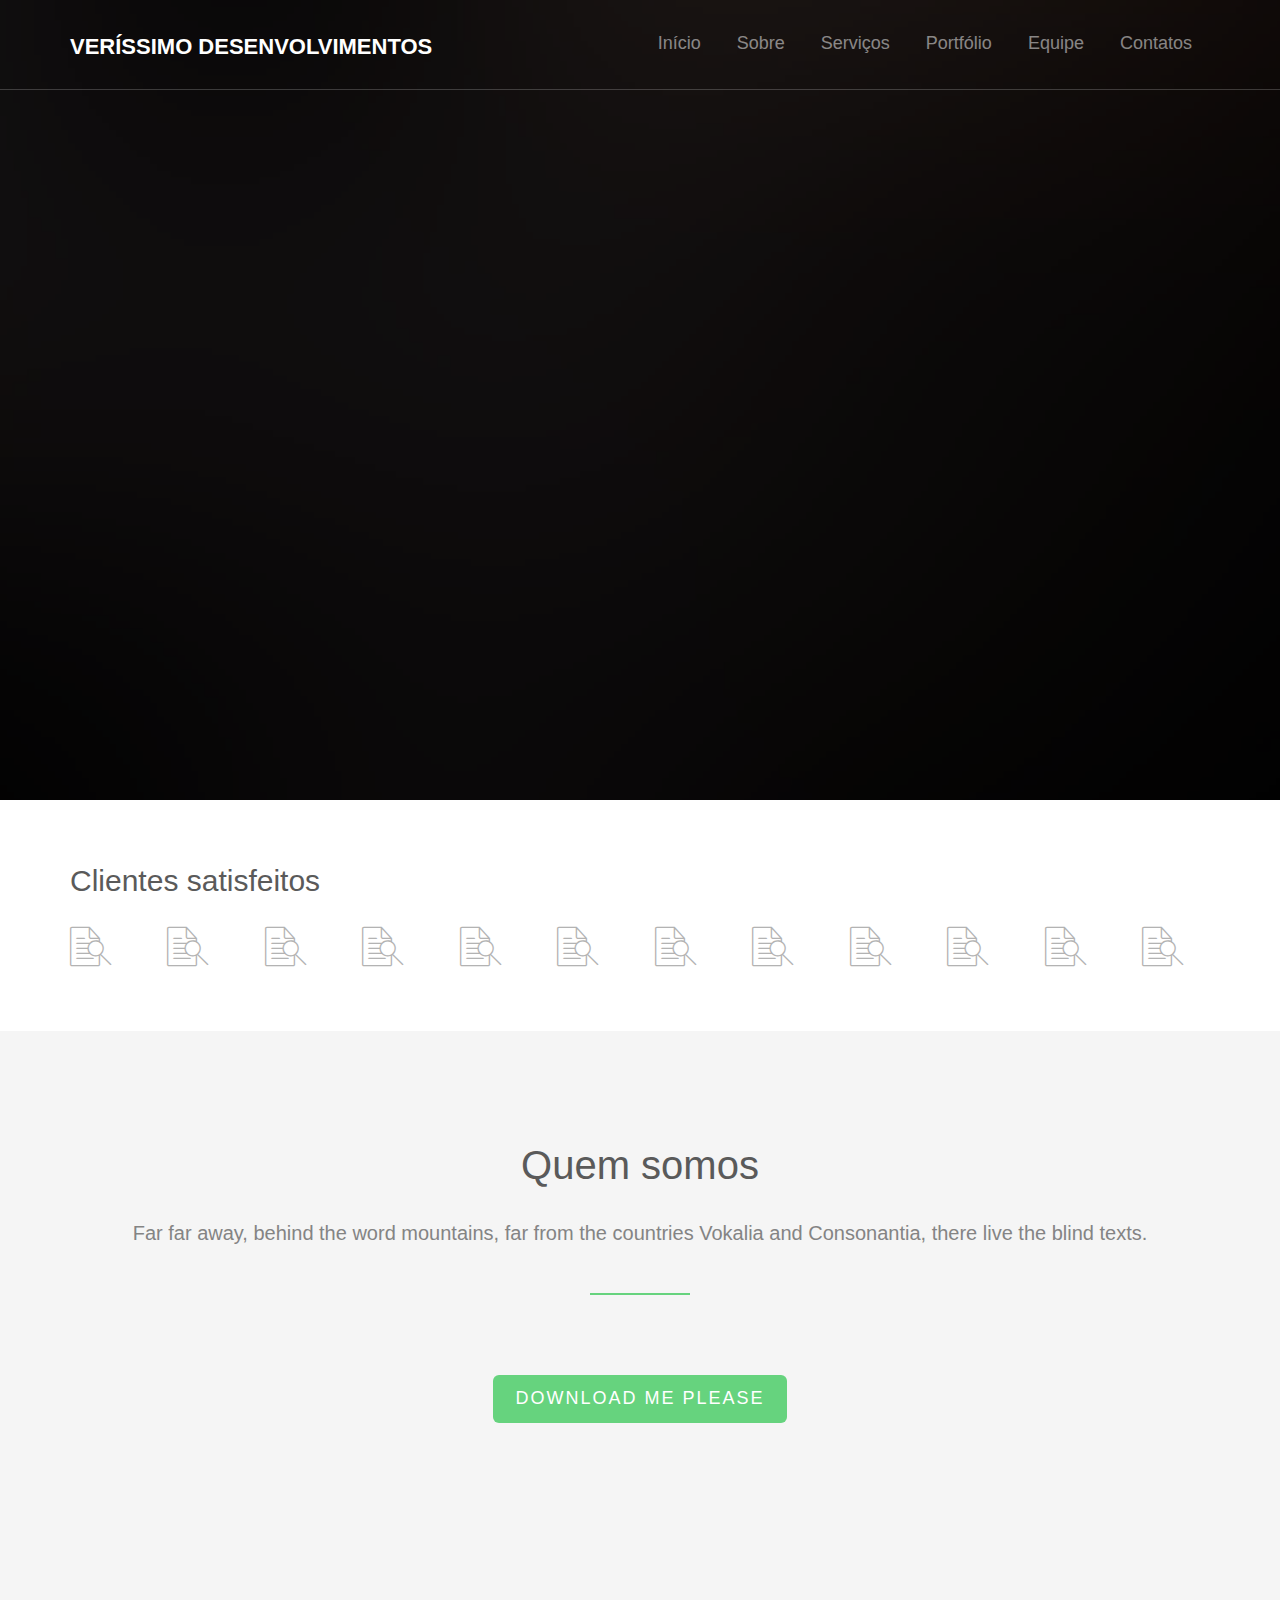
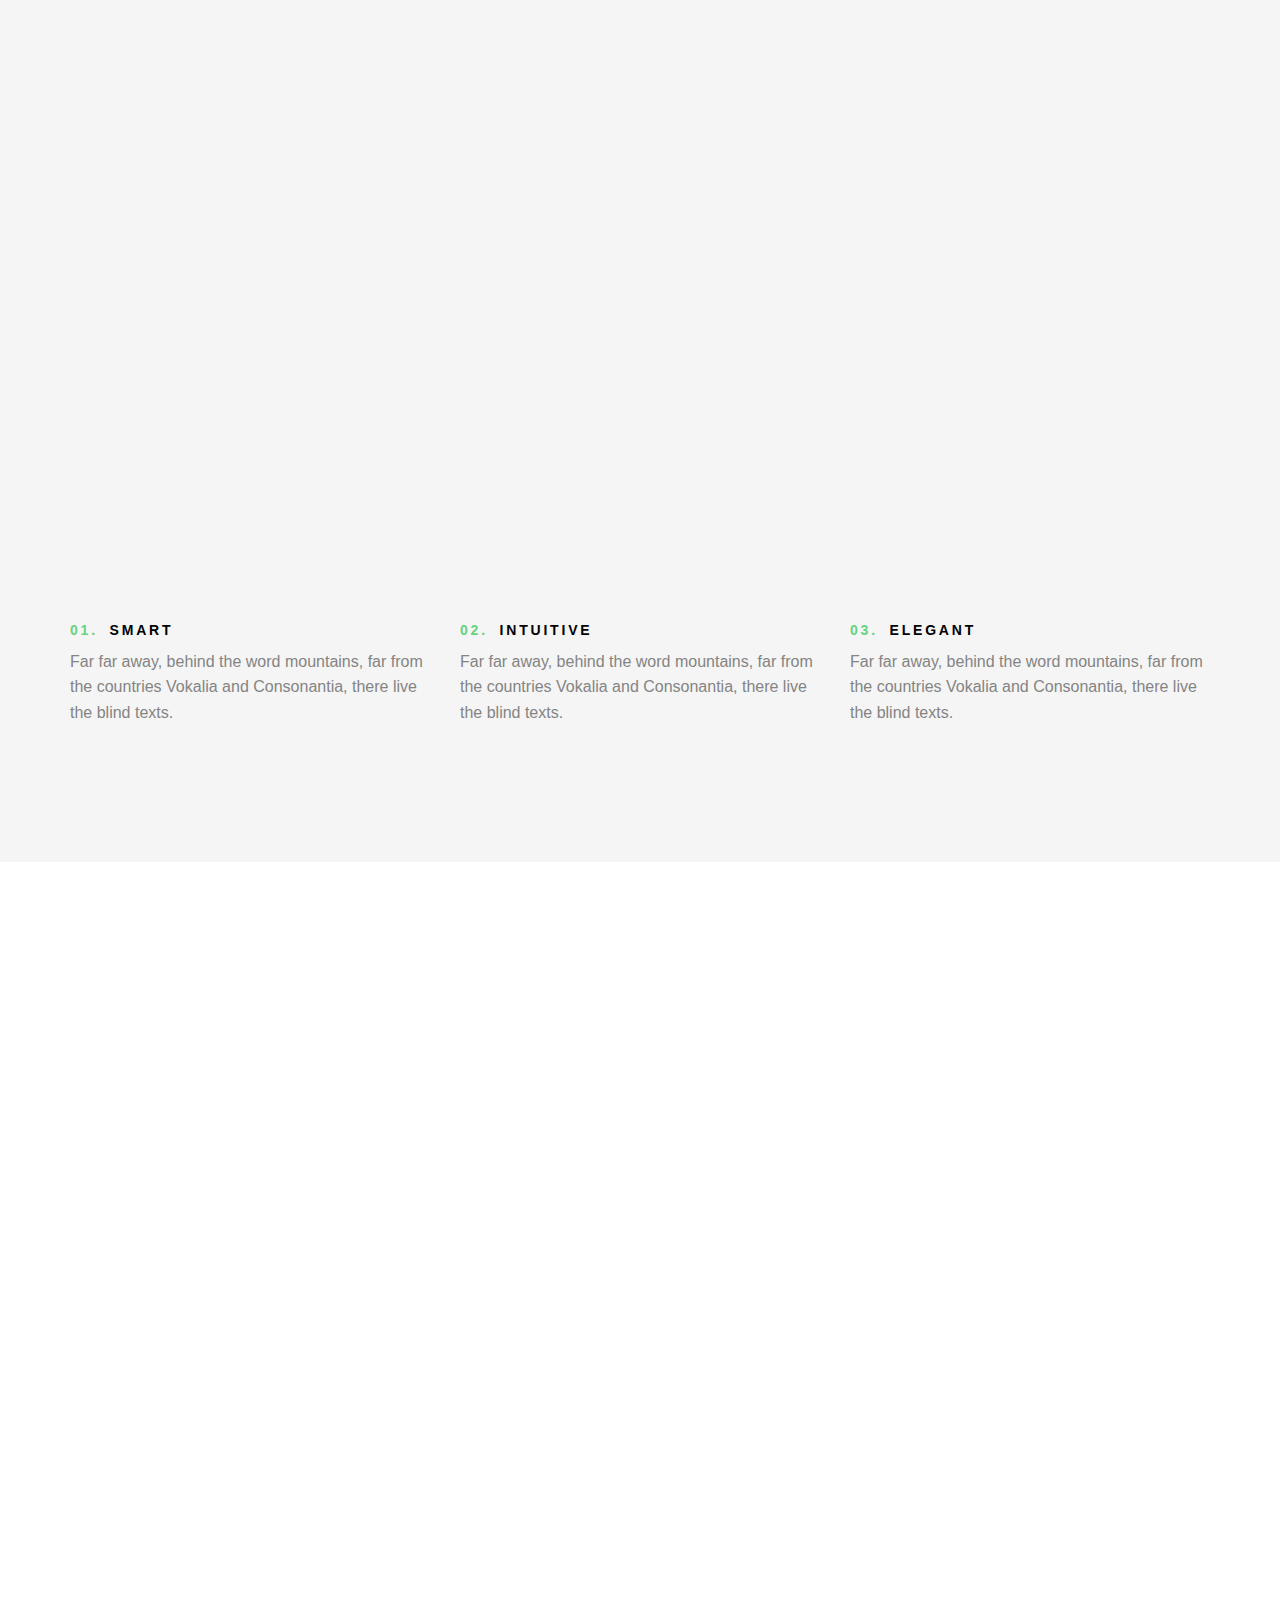
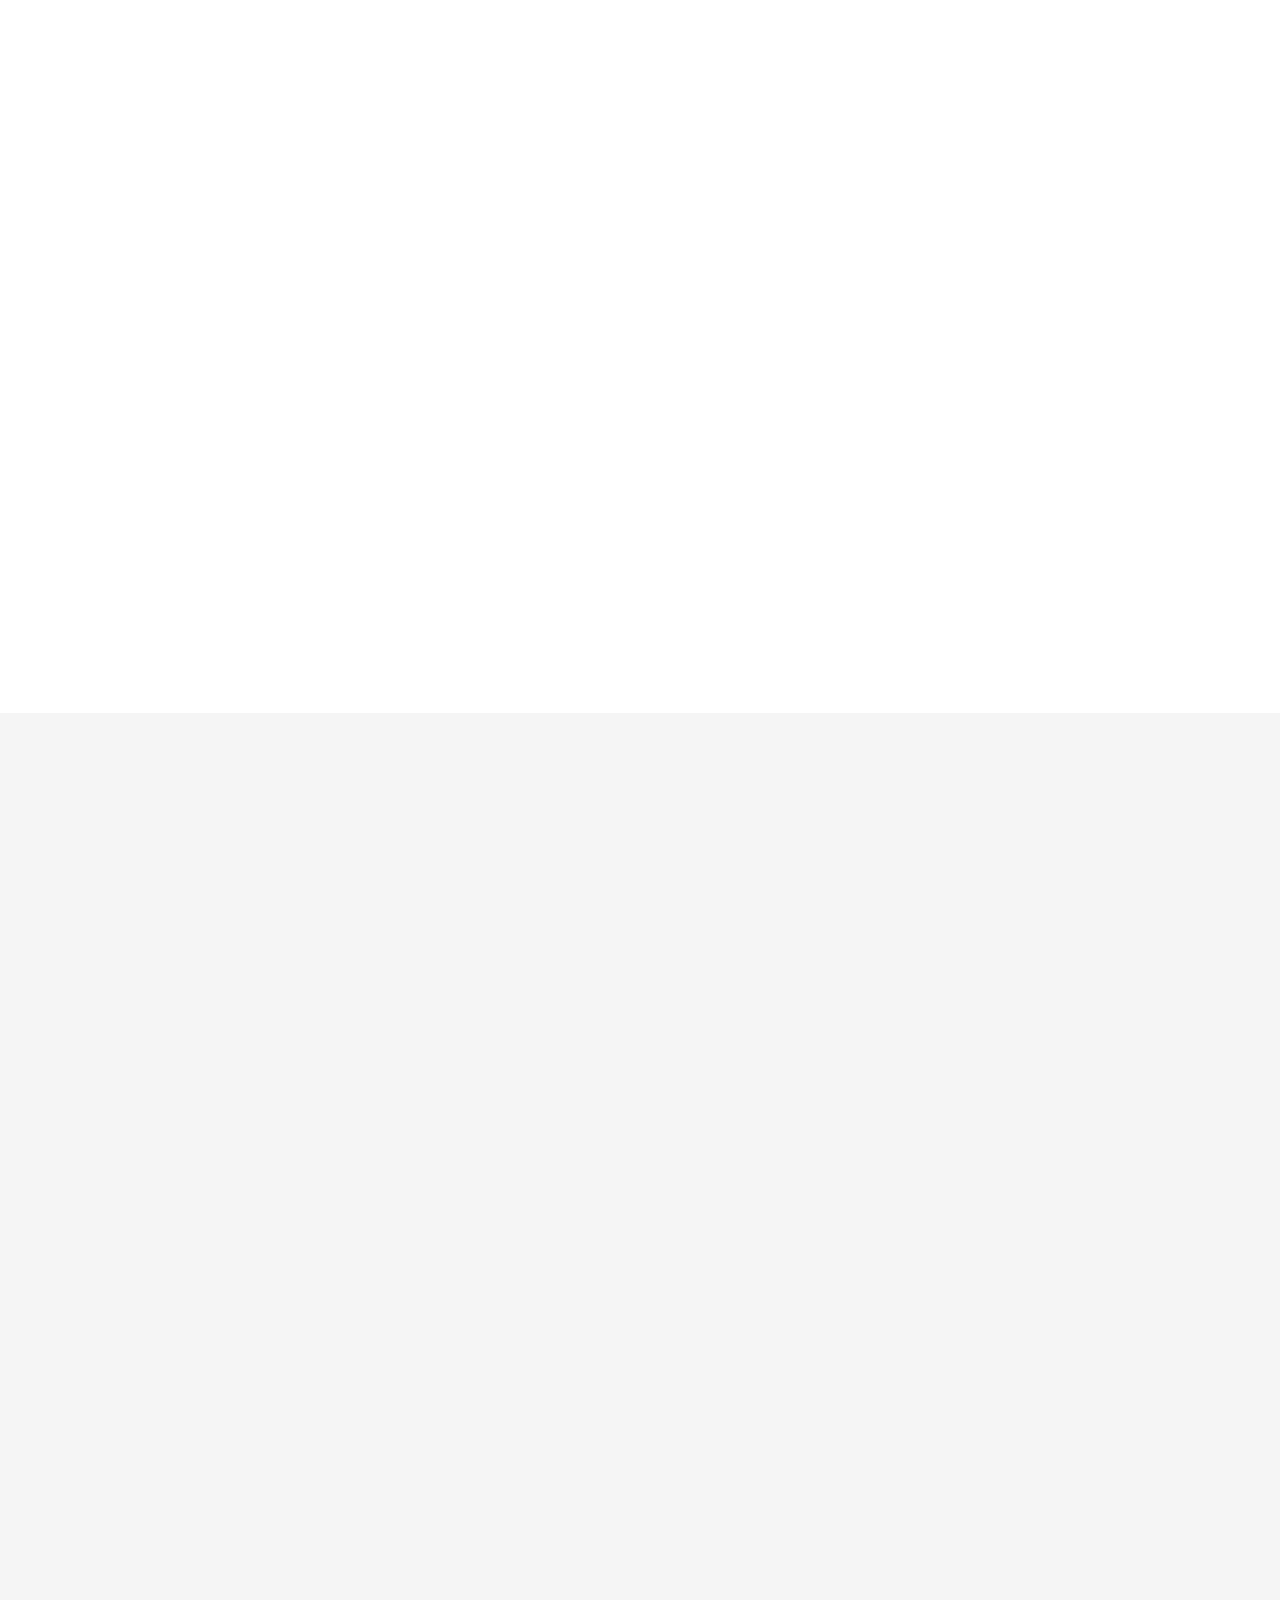
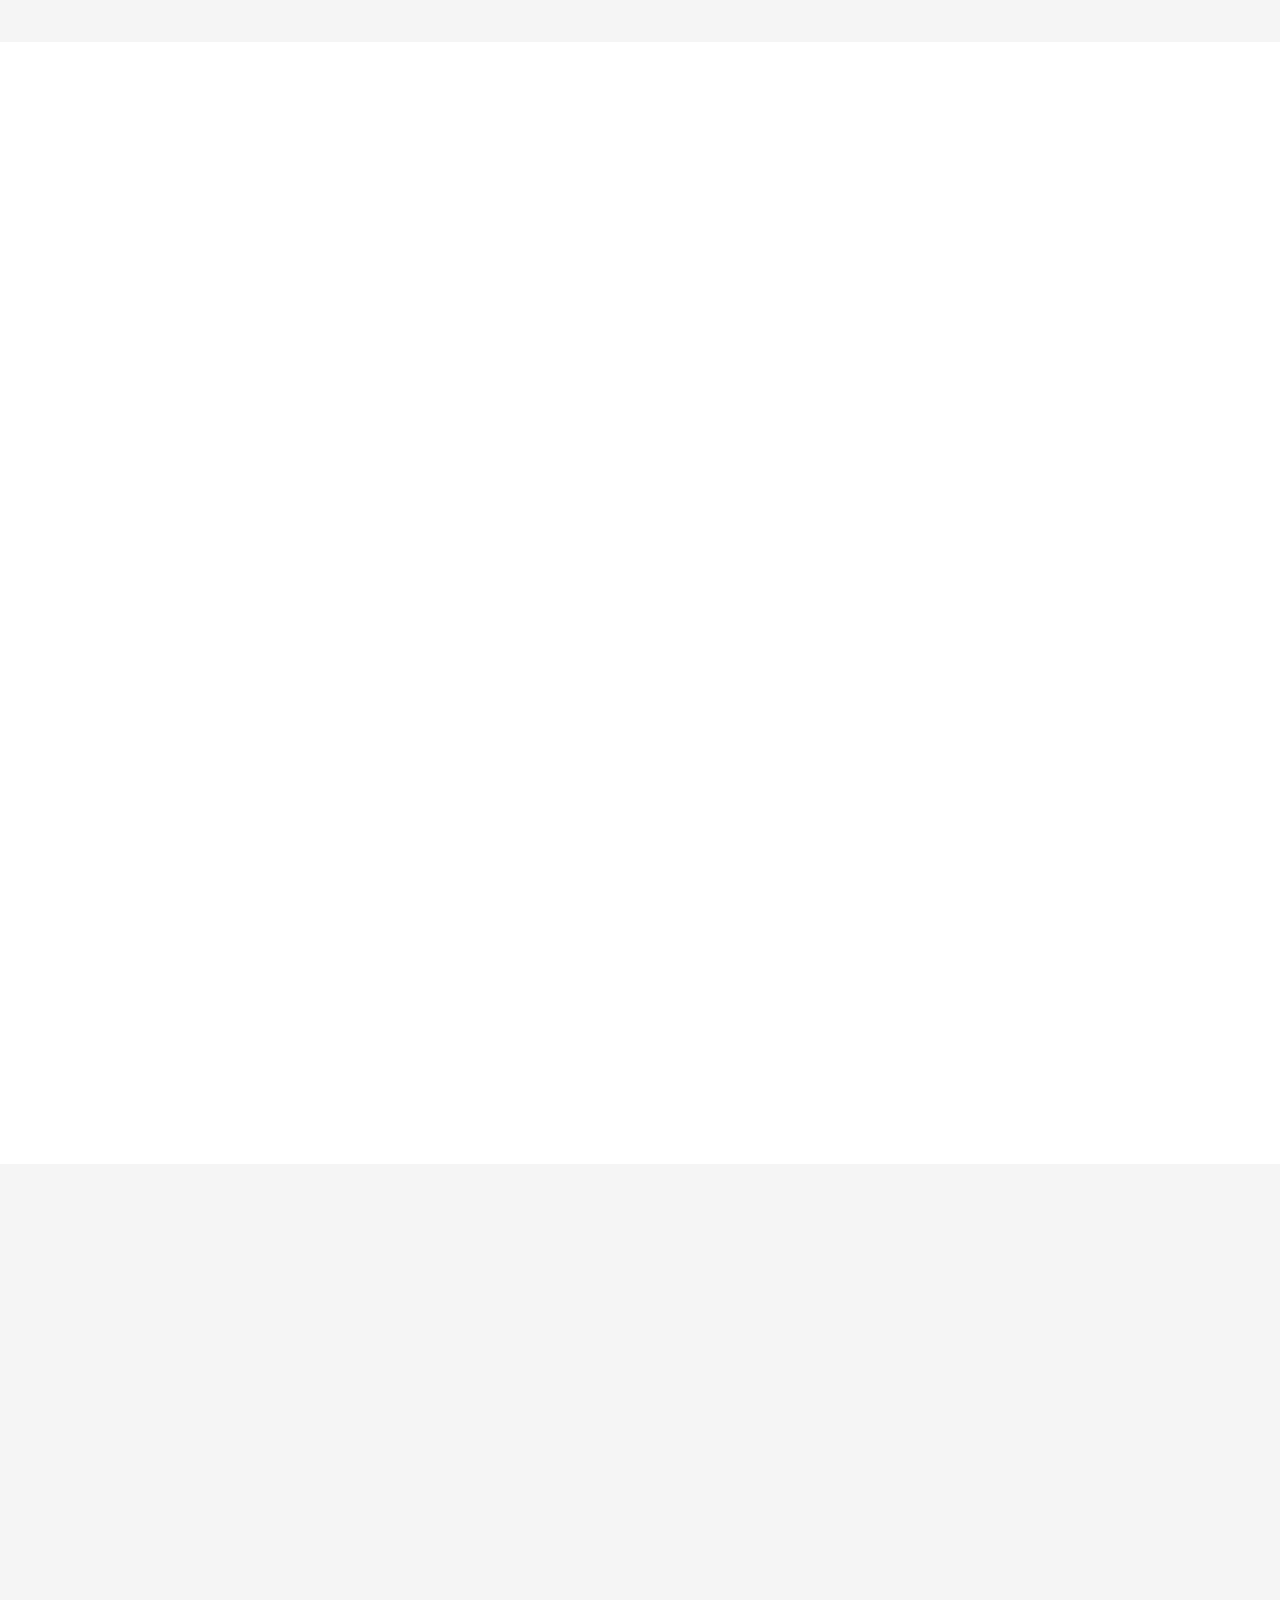
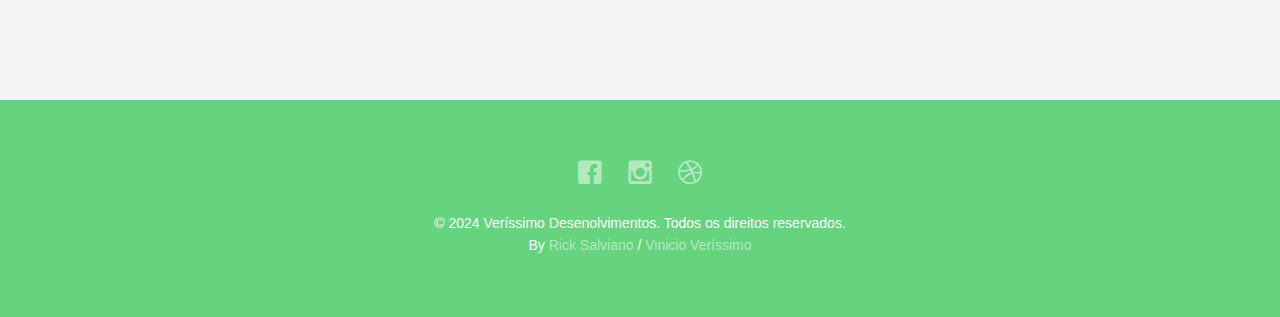
==== index.html @ 606b6f93 "Arquivos base para criação do site" ====
<!DOCTYPE html>
	<head>
	<meta charset="utf-8">
	<meta http-equiv="X-UA-Compatible" content="IE=edge">
	<meta name="viewport" content="width=device-width, initial-scale=1">
	<meta name="author" content="Rick Salviano" />

	<title>Veríssimo Desenvolvimentos</title>

  <!-- DESIGNED & DEVELOPED by Rick Salviano
		
	Website: 		https://rickferreira.github.io/
	GitHub: 		https://github.com/RickFerreira
	Instagram: 		https://www.instagram.com/_rick.dev/
  -->

  	<!-- Facebook and Twitter integration -->
	<meta property="og:title" content=""/>
	<meta property="og:image" content=""/>
	<meta property="og:url" content=""/>
	<meta property="og:site_name" content=""/>
	<meta property="og:description" content=""/>
	<meta name="twitter:title" content="" />
	<meta name="twitter:image" content="" />
	<meta name="twitter:url" content="" />
	<meta name="twitter:card" content="" />

	<!-- Place favicon.ico and apple-touch-icon.png in the root directory -->
	<link rel="shortcut icon" href="favicon.ico">
	
	<!-- Animate.css -->
	<link rel="stylesheet" href="css/animate.css">
	<!-- Icomoon Icon Fonts-->
	<link rel="stylesheet" href="css/icomoon.css">
	<!-- Bootstrap  -->
	<link rel="stylesheet" href="css/bootstrap.css">
	<!-- Superfish -->
	<link rel="stylesheet" href="css/superfish.css">

	<link rel="stylesheet" href="css/style.css">


	<!-- Modernizr JS -->
	<script src="js/modernizr-2.6.2.min.js"></script>
	<!-- FOR IE9 below -->
	<!--[if lt IE 9]>
	<script src="js/respond.min.js"></script>
	<![endif]-->

	</head>
	<body>
		<div id="wrapper">
		<div id="page">
		<div id="header">
			<header id="header-section">
				<div class="container">
					<div class="nav-header">
						<a href="#" class="js-nav-toggle nav-toggle"><i></i></a>
						<h1 id="logo"><a href="index.html">Veríssimo Desenvolvimentos</a></h1>
						<!-- START #menu-wrap -->
						<nav id="menu-wrap" role="navigation">
							<ul class="sf-menu" id="primary-menu">
								<li><a href="#inicio">Início</a></li>
								<li><a href="#sobre">Sobre</a></li>
								<li><a href="#servicos">Serviços</a></li>
								<li><a href="#portfolio">Portfólio</a></li>
								<li><a href="#equipe">Equipe</a></li>
								<li><a href="#contato">Contatos</a></li>
							</ul>
						</nav>
					</div>
				</div>
			</header>
		</div>
		

		<div class="hero">
			<div class="overlay"></div>
			<div class="cover text-center" data-stellar-background-ratio="0.5" style="background-image: url(images/cover_bg_1.jpg);">
				<div class="desc animate-box">
					<h2>Fortalecemos Sua Presença em Todos os Aspectos</h2>
					<span>Entre em contato e impulsione seu sucesso</span>
					<span><a class="btn btn-primary btn-lg" href="#">Entrar em contato</a></span>
				</div>
			</div>

		</div>
		<!-- end:header-top -->
		<div id="features">
			<div class="container">
				<h2>Clientes satisfeitos</h2>
				<div class="row">
					<div class="col-md-1">
						<div class="feature-left">
							<span class="icon">
								<i class="icon-search"></i>
							</span>
						</div>
					</div>
					<div class="col-md-1">
						<div class="feature-left">
							<span class="icon">
								<i class="icon-search"></i>
							</span>
						</div>
					</div>
					<div class="col-md-1">
						<div class="feature-left">
							<span class="icon">
								<i class="icon-search"></i>
							</span>
						</div>
					</div>
					<div class="col-md-1">
						<div class="feature-left">
							<span class="icon">
								<i class="icon-search"></i>
							</span>
						</div>
					</div>
					<div class="col-md-1">
						<div class="feature-left">
							<span class="icon">
								<i class="icon-search"></i>
							</span>
						</div>
					</div>
					<div class="col-md-1">
						<div class="feature-left">
							<span class="icon">
								<i class="icon-search"></i>
							</span>
						</div>
					</div>
					<div class="col-md-1">
						<div class="feature-left">
							<span class="icon">
								<i class="icon-search"></i>
							</span>
						</div>
					</div>
					<div class="col-md-1">
						<div class="feature-left">
							<span class="icon">
								<i class="icon-search"></i>
							</span>
						</div>
					</div>
					<div class="col-md-1">
						<div class="feature-left">
							<span class="icon">
								<i class="icon-search"></i>
							</span>
						</div>
					</div>
					<div class="col-md-1">
						<div class="feature-left">
							<span class="icon">
								<i class="icon-search"></i>
							</span>
						</div>
					</div>
					<div class="col-md-1">
						<div class="feature-left">
							<span class="icon">
								<i class="icon-search"></i>
							</span>
						</div>
					</div>
					<div class="col-md-1">
						<div class="feature-left">
							<span class="icon">
								<i class="icon-search"></i>
							</span>
						</div>
					</div>
				</div>
			</div>
		</div>

		<div id="sobre" class="section-gray">
			<div class="container">
				<div class="row row-bottom-padded-md">
					<div class="col-md-12 text-center heading-section">
						<h3>Quem somos</h3>
						<p>Far far away, behind the word mountains, far from the countries Vokalia and Consonantia, there live the blind texts.</p>
					</div>
					<div class="col-md-12 text-center">
						<p><a href="http://freehtml5.co/" class="btn btn-primary btn-lg">Download me please</a></p>
					</div>
				</div>

				<div class="row">
					<div class="col-md-12 text-center animate-box">
						<p><img src="images/macbook.png" alt="Free HTML5 Bootstrap Template" class="img-responsive"></p>
					</div>
				</div>
				<div class="row">
					<div class="col-md-4">
						<div class="feature-text">
							<h3><span class="number">01.</span> Smart</h3>
							<p>Far far away, behind the word mountains, far from the countries Vokalia and Consonantia, there live the blind texts.</p>
						</div>
					</div>
					<div class="col-md-4">
						<div class="feature-text">
							<h3><span class="number">02.</span> Intuitive</h3>
							<p>Far far away, behind the word mountains, far from the countries Vokalia and Consonantia, there live the blind texts.</p>
						</div>
					</div>
					<div class="col-md-4">
						<div class="feature-text">
							<h3><span class="number">03.</span> Elegant</h3>
							<p>Far far away, behind the word mountains, far from the countries Vokalia and Consonantia, there live the blind texts.</p>
						</div>
					</div>
				</div>

				
			</div>
		</div>

		<div id="portfolio">
			<div class="container">

				<div class="row">
					<div class="col-md-6 col-md-offset-3 text-center heading-section animate-box">
						<h3>Trabalhos recentes</h3>
						<p>Lorem ipsum dolor sit amet, consectetur adipisicing elit. Velit est facilis maiores, perspiciatis accusamus asperiores sint consequuntur debitis.</p>
					</div>
				</div>

				
				<div class="row row-bottom-padded-md">
					<div class="col-md-12">
						<ul id="portfolio-list">

							<li class="one-third animate-box" data-animate-effect="fadeIn" style="background-image: url(images/work-5.jpg); ">
								<a href="#" class="color-3">
									<div class="case-studies-summary">
										<span>Illustration</span>
										<h2>Useful baskets</h2>
									</div>
								</a>
							</li>
							<li class="one-third animate-box" data-animate-effect="fadeIn" style="background-image: url(images/work-6.jpg); ">
								<a href="#" class="color-4">
									<div class="case-studies-summary">
										<span>Web Design</span>
										<h2>Skater man in the road</h2>
									</div>
								</a>
							</li>

							<li class="one-third animate-box" data-animate-effect="fadeIn" style="background-image: url(images/work-1.jpg); ">
								<a href="#" class="color-4">
									<div class="case-studies-summary">
										<span>Web Design</span>
										<h2>Two Glas of Juice</h2>
									</div>
								</a>
							</li>

							<li class="one-third animate-box" data-animate-effect="fadeIn" style="background-image: url(images/work-2.jpg); "> 
								<a href="#" class="color-5">
									<div class="case-studies-summary">
										<span>Web Design</span>
										<h2>Timer starts now!</h2>
									</div>
								</a>
							</li>
							<li class="two-third animate-box" data-animate-effect="fadeIn" style="background-image: url(images/work-3.jpg); ">
								<a href="#" class="color-6">
									<div class="case-studies-summary">
										<span>Illustration</span>
										<h2>Beautiful sunset</h2>
									</div>
								</a>
							</li>
						</ul>		
					</div>
				</div>

				<div class="row">
					<div class="col-md-4 col-md-offset-4 text-center animate-box">
						<a href="#" class="btn btn-primary btn-lg">See All Our Works</a>
					</div>
				</div>

				
			</div>
		</div>
		
		<div id="equipe" class="section-gray">
			<div class="container">
				<div class="row">
					<div class="col-md-8 col-md-offset-2 text-center heading-section animate-box">
						<h3>Nossos profissionais</h3>
						<p>Lorem ipsum dolor sit amet, consectetur adipisicing elit. Velit est facilis maiores, perspiciatis accusamus asperiores sint consequuntur debitis.</p>
					</div>
				</div>
			</div>
			<div class="container">
				<div class="row">
					<div class="col-md-4">
						<div class="testimonial text-center animate-box">
							<figure>
								<img src="images/person_1.jpg" alt="user">
							</figure>
							<blockquote>
								<p>“Creativity is just connecting things. When you ask creative people how they did something, they feel a little guilty because they didn’t really do it, they just saw something. It seemed obvious to them after a while.”</p>
							</blockquote>
							<span>Steve Jobs, Envision.</span>
						</div>
					</div>
					<div class="col-md-4">
						<div class="testimonial text-center animate-box">
							<figure>
								<img src="images/person_2.jpg" alt="user">
							</figure>
							<blockquote>
								<p>“Creativity is just connecting things. When you ask creative people how they did something, they feel a little guilty because they didn’t really do it, they just saw something. It seemed obvious to them after a while.”</p>
							</blockquote>
							<span>Steve Jobs, Apple Inc.</span>
						</div>
					</div>
					<div class="col-md-4">
						<div class="testimonial text-center animate-box">
							<figure>
								<img src="images/person_3.jpg" alt="user">
							</figure>
							<blockquote>
								<p>“Creativity is just connecting things. When you ask creative people how they did something, they feel a little guilty because they didn’t really do it, they just saw something. It seemed obvious to them after a while.”</p>
							</blockquote>
							<span>Steve Jobs, Mailchimp.</span>
						</div>
					</div>
				</div>
			</div>
		</div>
		<!-- content-section -->

		<div id="servicos">
			<div class="container">
				<div class="row">
					<div class="col-md-8 col-md-offset-2 text-center heading-section animate-box">
						<h3>O que fazemos</h3>
						<p>Lorem ipsum dolor sit amet, consectetur adipisicing elit. Velit est facilis maiores, perspiciatis accusamus asperiores sint consequuntur debitis.</p>
					</div>
				</div>
			</div>
			<div class="container">
				<div class="row text-center">
					<div class="col-md-4 col-sm-4">
						<div class="services animate-box">
							<span><i class="icon-browser"></i></span>
							<h3>Web Development</h3>
							<p>Far far away, behind the word mountains, far from the countries Vokalia and Consonantia, there live the blind texts.</p>
						</div>
					</div>
					<div class="col-md-4 col-sm-4">
						<div class="services animate-box">
							<span><i class="icon-mobile"></i></span>
							<h3>Mobile Apps</h3>
							<p>Far far away, behind the word mountains, far from the countries Vokalia and Consonantia, there live the blind texts.</p>
						</div>
					</div>
					<div class="col-md-4 col-sm-4">
						<div class="services animate-box">
							<span><i class="icon-tools"></i></span>
							<h3>UX Design</h3>
							<p>Far far away, behind the word mountains, far from the countries Vokalia and Consonantia, there live the blind texts.</p>
						</div>
					</div>
					<div class="col-md-4 col-sm-4">
						<div class="services animate-box">
							<span><i class="icon-video"></i></span>
							<h3>Video Editing</h3>
							<p>Far far away, behind the word mountains, far from the countries Vokalia and Consonantia, there live the blind texts.</p>
						</div>
					</div>
					<div class="col-md-4 col-sm-4">
						<div class="services animate-box">
							<span><i class="icon-search"></i></span>
							<h3>SEO Ranking</h3>
							<p>Far far away, behind the word mountains, far from the countries Vokalia and Consonantia, there live the blind texts.</p>
						</div>
					</div>
					<div class="col-md-4 col-sm-4">
						<div class="services animate-box">
							<span><i class="icon-cloud"></i></span>
							<h3>Cloud Based Apps</h3>
							<p>Far far away, behind the word mountains, far from the countries Vokalia and Consonantia, there live the blind texts.</p>
						</div>
					</div>
				</div>
			</div>
		</div>

		<!-- END What we do -->

		<!-- Inicio contatos -->
		<div id="contatos" class="section-gray">
			<div class="container">
				<div class="row">
					<div class="col-md-8 col-md-offset-2 text-center heading-section animate-box">
						<h3>Contatos</h3>
						<p>Lorem ipsum dolor sit amet, consectetur adipisicing elit. Velit est facilis maiores, perspiciatis accusamus asperiores sint consequuntur debitis.</p>
					</div>
				</div>
			</div>
			<div class="container">

				<div class="row">
					<div class="col-md-4 col-md-offset-4 text-center animate-box">
						<a href="#" class="btn btn-primary btn-lg">Entrar em contato</a>
					</div>
				</div>

			</div>
		</div>
		<!-- Fim contatos -->

		<footer>
			<div id="footer">
				<div class="container">
					<div class="row">
						<div class="col-md-6 col-md-offset-3 text-center">
							<p class="social-icons">
								<a href="#"><i class="icon-facebook2"></i></a>
								<a href="#"><i class="icon-instagram"></i></a>
								<a href="#"><i class="icon-dribbble2"></i></a>
							</p>
							<p>&copy; 2024 Veríssimo Desenolvimentos. Todos os direitos reservados. <br>By <a href="hhttps://www.instagram.com/_rick.dev/" target="_blank">Rick Salviano</a> / <a href="https://www.instagram.com/vinicioverissimo/" target="_blank">Vinicio Veríssimo</a></p>
						</div>
					</div>
				</div>
			</div>
		</footer>
	

	</div>
	<!-- END page -->

	</div>
	<!-- END wrapper -->

	<!-- jQuery -->


	<script src="js/jquery.min.js"></script>
	<!-- jQuery Easing -->
	<script src="js/jquery.easing.1.3.js"></script>
	<!-- Bootstrap -->
	<script src="js/bootstrap.min.js"></script>
	<!-- Waypoints -->
	<script src="js/jquery.waypoints.min.js"></script>
	<!-- Stellar -->
	<script src="js/jquery.stellar.min.js"></script>
	<!-- Superfish -->
	<script src="js/hoverIntent.js"></script>
	<script src="js/superfish.js"></script>

	<!-- Main JS -->
	<script src="js/main.js"></script>

	</body>
</html>
---- css/icomoon.css ----
@font-face {
    font-family: 'icomoon';
    src:    url('fonts/icomoon.eot?1oniuf');
    src:    url('fonts/icomoon.eot?1oniuf#iefix') format('embedded-opentype'),
        url('fonts/icomoon.ttf?1oniuf') format('truetype'),
        url('fonts/icomoon.woff?1oniuf') format('woff'),
        url('fonts/icomoon.svg?1oniuf#icomoon') format('svg');
    font-weight: normal;
    font-style: normal;
}

[class^="icon-"], [class*=" icon-"] {
    /* use !important to prevent issues with browser extensions that change fonts */
    font-family: 'icomoon' !important;
    speak: none;
    font-style: normal;
    font-weight: normal;
    font-variant: normal;
    text-transform: none;
    line-height: 1;

    /* Better Font Rendering =========== */
    -webkit-font-smoothing: antialiased;
    -moz-osx-font-smoothing: grayscale;
}

.icon-mobile:before {
    content: "\e000";
}
.icon-laptop:before {
    content: "\e001";
}
.icon-desktop:before {
    content: "\e002";
}
.icon-tablet:before {
    content: "\e003";
}
.icon-phone:before {
    content: "\e004";
}
.icon-document:before {
    content: "\e005";
}
.icon-documents:before {
    content: "\e006";
}
.icon-search:before {
    content: "\e007";
}
.icon-clipboard:before {
    content: "\e008";
}
.icon-newspaper:before {
    content: "\e009";
}
.icon-notebook:before {
    content: "\e00a";
}
.icon-book-open:before {
    content: "\e00b";
}
.icon-browser:before {
    content: "\e00c";
}
.icon-calendar:before {
    content: "\e00d";
}
.icon-presentation:before {
    content: "\e00e";
}
.icon-picture:before {
    content: "\e00f";
}
.icon-pictures:before {
    content: "\e010";
}
.icon-video:before {
    content: "\e011";
}
.icon-camera:before {
    content: "\e012";
}
.icon-printer:before {
    content: "\e013";
}
.icon-toolbox:before {
    content: "\e014";
}
.icon-briefcase:before {
    content: "\e015";
}
.icon-wallet:before {
    content: "\e016";
}
.icon-gift:before {
    content: "\e017";
}
.icon-bargraph:before {
    content: "\e018";
}
.icon-grid:before {
    content: "\e019";
}
.icon-expand:before {
    content: "\e01a";
}
.icon-focus:before {
    content: "\e01b";
}
.icon-edit:before {
    content: "\e01c";
}
.icon-adjustments:before {
    content: "\e01d";
}
.icon-ribbon:before {
    content: "\e01e";
}
.icon-hourglass:before {
    content: "\e01f";
}
.icon-lock:before {
    content: "\e020";
}
.icon-megaphone:before {
    content: "\e021";
}
.icon-shield:before {
    content: "\e022";
}
.icon-trophy:before {
    content: "\e023";
}
.icon-flag:before {
    content: "\e024";
}
.icon-map:before {
    content: "\e025";
}
.icon-puzzle:before {
    content: "\e026";
}
.icon-basket:before {
    content: "\e027";
}
.icon-envelope:before {
    content: "\e028";
}
.icon-streetsign:before {
    content: "\e029";
}
.icon-telescope:before {
    content: "\e02a";
}
.icon-gears:before {
    content: "\e02b";
}
.icon-key:before {
    content: "\e02c";
}
.icon-paperclip:before {
    content: "\e02d";
}
.icon-attachment:before {
    content: "\e02e";
}
.icon-pricetags:before {
    content: "\e02f";
}
.icon-lightbulb:before {
    content: "\e030";
}
.icon-layers:before {
    content: "\e031";
}
.icon-pencil:before {
    content: "\e032";
}
.icon-tools:before {
    content: "\e033";
}
.icon-tools-2:before {
    content: "\e034";
}
.icon-scissors:before {
    content: "\e035";
}
.icon-paintbrush:before {
    content: "\e036";
}
.icon-magnifying-glass:before {
    content: "\e037";
}
.icon-circle-compass:before {
    content: "\e038";
}
.icon-linegraph:before {
    content: "\e039";
}
.icon-mic:before {
    content: "\e03a";
}
.icon-strategy:before {
    content: "\e03b";
}
.icon-beaker:before {
    content: "\e03c";
}
.icon-caution:before {
    content: "\e03d";
}
.icon-recycle:before {
    content: "\e03e";
}
.icon-anchor:before {
    content: "\e03f";
}
.icon-profile-male:before {
    content: "\e040";
}
.icon-profile-female:before {
    content: "\e041";
}
.icon-bike:before {
    content: "\e042";
}
.icon-wine:before {
    content: "\e043";
}
.icon-hotairballoon:before {
    content: "\e044";
}
.icon-globe:before {
    content: "\e045";
}
.icon-genius:before {
    content: "\e046";
}
.icon-map-pin:before {
    content: "\e047";
}
.icon-dial:before {
    content: "\e048";
}
.icon-chat:before {
    content: "\e049";
}
.icon-heart:before {
    content: "\e04a";
}
.icon-cloud:before {
    content: "\e04b";
}
.icon-upload:before {
    content: "\e04c";
}
.icon-download:before {
    content: "\e04d";
}
.icon-target:before {
    content: "\e04e";
}
.icon-hazardous:before {
    content: "\e04f";
}
.icon-piechart:before {
    content: "\e050";
}
.icon-speedometer:before {
    content: "\e051";
}
.icon-global:before {
    content: "\e052";
}
.icon-compass:before {
    content: "\e053";
}
.icon-lifesaver:before {
    content: "\e054";
}
.icon-clock:before {
    content: "\e055";
}
.icon-aperture:before {
    content: "\e056";
}
.icon-quote:before {
    content: "\e057";
}
.icon-scope:before {
    content: "\e058";
}
.icon-alarmclock:before {
    content: "\e059";
}
.icon-refresh:before {
    content: "\e05a";
}
.icon-happy:before {
    content: "\e05b";
}
.icon-sad:before {
    content: "\e05c";
}
.icon-facebook:before {
    content: "\e05d";
}
.icon-twitter:before {
    content: "\e05e";
}
.icon-googleplus:before {
    content: "\e05f";
}
.icon-rss:before {
    content: "\e060";
}
.icon-tumblr:before {
    content: "\e061";
}
.icon-linkedin:before {
    content: "\e062";
}
.icon-dribbble:before {
    content: "\e063";
}
.icon-box2:before {
    content: "\ea82";
}
.icon-write:before {
    content: "\ea83";
}
.icon-clock2:before {
    content: "\ea84";
}
.icon-reply2:before {
    content: "\ea85";
}
.icon-reply-all2:before {
    content: "\ea86";
}
.icon-forward2:before {
    content: "\ea87";
}
.icon-flag2:before {
    content: "\ea88";
}
.icon-search2:before {
    content: "\ea89";
}
.icon-trash2:before {
    content: "\ea8a";
}
.icon-envelope2:before {
    content: "\ea8b";
}
.icon-bubble:before {
    content: "\ea8c";
}
.icon-bubbles:before {
    content: "\ea8d";
}
.icon-user2:before {
    content: "\ea8e";
}
.icon-users2:before {
    content: "\ea8f";
}
.icon-cloud2:before {
    content: "\ea90";
}
.icon-download2:before {
    content: "\ea91";
}
.icon-upload2:before {
    content: "\ea92";
}
.icon-rain:before {
    content: "\ea93";
}
.icon-sun:before {
    content: "\ea94";
}
.icon-moon2:before {
    content: "\ea95";
}
.icon-bell2:before {
    content: "\ea96";
}
.icon-folder2:before {
    content: "\ea97";
}
.icon-pin2:before {
    content: "\ea98";
}
.icon-sound2:before {
    content: "\ea99";
}
.icon-microphone:before {
    content: "\ea9a";
}
.icon-camera2:before {
    content: "\ea9b";
}
.icon-image2:before {
    content: "\ea9c";
}
.icon-cog2:before {
    content: "\ea9d";
}
.icon-calendar2:before {
    content: "\ea9e";
}
.icon-book2:before {
    content: "\ea9f";
}
.icon-map-marker:before {
    content: "\eaa0";
}
.icon-store:before {
    content: "\eaa1";
}
.icon-support:before {
    content: "\eaa2";
}
.icon-tag2:before {
    content: "\eaa3";
}
.icon-heart2:before {
    content: "\eaa4";
}
.icon-video-camera:before {
    content: "\eaa5";
}
.icon-trophy2:before {
    content: "\eaa6";
}
.icon-cart:before {
    content: "\eaa7";
}
.icon-eye2:before {
    content: "\eaa8";
}
.icon-cancel:before {
    content: "\eaa9";
}
.icon-chart:before {
    content: "\eaaa";
}
.icon-target2:before {
    content: "\eaab";
}
.icon-printer2:before {
    content: "\eaac";
}
.icon-location2:before {
    content: "\eaad";
}
.icon-bookmark2:before {
    content: "\eaae";
}
.icon-monitor:before {
    content: "\eaaf";
}
.icon-cross2:before {
    content: "\eab0";
}
.icon-plus2:before {
    content: "\eab1";
}
.icon-left:before {
    content: "\eab2";
}
.icon-up:before {
    content: "\eab3";
}
.icon-browser2:before {
    content: "\eab4";
}
.icon-windows:before {
    content: "\eab5";
}
.icon-switch2:before {
    content: "\eab6";
}
.icon-dashboard:before {
    content: "\eab7";
}
.icon-play:before {
    content: "\eab8";
}
.icon-fast-forward:before {
    content: "\eab9";
}
.icon-next:before {
    content: "\eaba";
}
.icon-refresh2:before {
    content: "\eabb";
}
.icon-film:before {
    content: "\eabc";
}
.icon-home2:before {
    content: "\eabd";
}
.icon-add-to-list:before {
    content: "\e901";
}
.icon-classic-computer:before {
    content: "\e902";
}
.icon-controller-fast-backward:before {
    content: "\e903";
}
.icon-creative-commons-attribution:before {
    content: "\e904";
}
.icon-creative-commons-noderivs:before {
    content: "\e905";
}
.icon-creative-commons-noncommercial-eu:before {
    content: "\e906";
}
.icon-creative-commons-noncommercial-us:before {
    content: "\e907";
}
.icon-creative-commons-public-domain:before {
    content: "\e908";
}
.icon-creative-commons-remix:before {
    content: "\e909";
}
.icon-creative-commons-share:before {
    content: "\e90a";
}
.icon-creative-commons-sharealike:before {
    content: "\e90b";
}
.icon-creative-commons:before {
    content: "\e90c";
}
.icon-document-landscape:before {
    content: "\e90d";
}
.icon-remove-user:before {
    content: "\e90e";
}
.icon-warning:before {
    content: "\e90f";
}
.icon-arrow-bold-down:before {
    content: "\e910";
}
.icon-arrow-bold-left:before {
    content: "\e911";
}
.icon-arrow-bold-right:before {
    content: "\e912";
}
.icon-arrow-bold-up:before {
    content: "\e913";
}
.icon-arrow-down:before {
    content: "\e914";
}
.icon-arrow-left:before {
    content: "\e915";
}
.icon-arrow-long-down:before {
    content: "\e916";
}
.icon-arrow-long-left:before {
    content: "\e917";
}
.icon-arrow-long-right:before {
    content: "\e918";
}
.icon-arrow-long-up:before {
    content: "\e919";
}
.icon-arrow-right:before {
    content: "\e91a";
}
.icon-arrow-up:before {
    content: "\e91b";
}
.icon-arrow-with-circle-down:before {
    content: "\e91c";
}
.icon-arrow-with-circle-left:before {
    content: "\e91d";
}
.icon-arrow-with-circle-right:before {
    content: "\e91e";
}
.icon-arrow-with-circle-up:before {
    content: "\e91f";
}
.icon-bookmark:before {
    content: "\e920";
}
.icon-bookmarks:before {
    content: "\e921";
}
.icon-chevron-down:before {
    content: "\e922";
}
.icon-chevron-left:before {
    content: "\e923";
}
.icon-chevron-right:before {
    content: "\e924";
}
.icon-chevron-small-down:before {
    content: "\e925";
}
.icon-chevron-small-left:before {
    content: "\e926";
}
.icon-chevron-small-right:before {
    content: "\e927";
}
.icon-chevron-small-up:before {
    content: "\e928";
}
.icon-chevron-thin-down:before {
    content: "\e929";
}
.icon-chevron-thin-left:before {
    content: "\e92a";
}
.icon-chevron-thin-right:before {
    content: "\e92b";
}
.icon-chevron-thin-up:before {
    content: "\e92c";
}
.icon-chevron-up:before {
    content: "\e92d";
}
.icon-chevron-with-circle-down:before {
    content: "\e92e";
}
.icon-chevron-with-circle-left:before {
    content: "\e92f";
}
.icon-chevron-with-circle-right:before {
    content: "\e930";
}
.icon-chevron-with-circle-up:before {
    content: "\e931";
}
.icon-cloud3:before {
    content: "\e932";
}
.icon-controller-fast-forward:before {
    content: "\e933";
}
.icon-controller-jump-to-start:before {
    content: "\e934";
}
.icon-controller-next:before {
    content: "\e935";
}
.icon-controller-paus:before {
    content: "\e936";
}
.icon-controller-play:before {
    content: "\e937";
}
.icon-controller-record:before {
    content: "\e938";
}
.icon-controller-stop:before {
    content: "\e939";
}
.icon-controller-volume:before {
    content: "\e93a";
}
.icon-dot-single:before {
    content: "\e93b";
}
.icon-dots-three-horizontal:before {
    content: "\e93c";
}
.icon-dots-three-vertical:before {
    content: "\e93d";
}
.icon-dots-two-horizontal:before {
    content: "\e93e";
}
.icon-dots-two-vertical:before {
    content: "\e93f";
}
.icon-download3:before {
    content: "\e940";
}
.icon-emoji-flirt:before {
    content: "\e941";
}
.icon-flow-branch:before {
    content: "\e942";
}
.icon-flow-cascade:before {
    content: "\e943";
}
.icon-flow-line:before {
    content: "\e944";
}
.icon-flow-parallel:before {
    content: "\e945";
}
.icon-flow-tree:before {
    content: "\e946";
}
.icon-install:before {
    content: "\e947";
}
.icon-layers2:before {
    content: "\e948";
}
.icon-open-book:before {
    content: "\e949";
}
.icon-resize-100:before {
    content: "\e94a";
}
.icon-resize-full-screen:before {
    content: "\e94b";
}
.icon-save:before {
    content: "\e94c";
}
.icon-select-arrows:before {
    content: "\e94d";
}
.icon-sound-mute:before {
    content: "\e94e";
}
.icon-sound:before {
    content: "\e94f";
}
.icon-trash:before {
    content: "\e950";
}
.icon-triangle-down:before {
    content: "\e951";
}
.icon-triangle-left:before {
    content: "\e952";
}
.icon-triangle-right:before {
    content: "\e953";
}
.icon-triangle-up:before {
    content: "\e954";
}
.icon-uninstall:before {
    content: "\e955";
}
.icon-upload-to-cloud:before {
    content: "\e956";
}
.icon-upload3:before {
    content: "\e957";
}
.icon-add-user:before {
    content: "\e958";
}
.icon-address:before {
    content: "\e959";
}
.icon-adjust:before {
    content: "\e95a";
}
.icon-air:before {
    content: "\e95b";
}
.icon-aircraft-landing:before {
    content: "\e95c";
}
.icon-aircraft-take-off:before {
    content: "\e95d";
}
.icon-aircraft:before {
    content: "\e95e";
}
.icon-align-bottom:before {
    content: "\e95f";
}
.icon-align-horizontal-middle:before {
    content: "\e960";
}
.icon-align-left:before {
    content: "\e961";
}
.icon-align-right:before {
    content: "\e962";
}
.icon-align-top:before {
    content: "\e963";
}
.icon-align-vertical-middle:before {
    content: "\e964";
}
.icon-archive:before {
    content: "\e965";
}
.icon-area-graph:before {
    content: "\e966";
}
.icon-attachment2:before {
    content: "\e967";
}
.icon-awareness-ribbon:before {
    content: "\e968";
}
.icon-back-in-time:before {
    content: "\e969";
}
.icon-back:before {
    content: "\e96a";
}
.icon-bar-graph:before {
    content: "\e96b";
}
.icon-battery:before {
    content: "\e96c";
}
.icon-beamed-note:before {
    content: "\e96d";
}
.icon-bell:before {
    content: "\e96e";
}
.icon-blackboard:before {
    content: "\e96f";
}
.icon-block:before {
    content: "\e970";
}
.icon-book:before {
    content: "\e971";
}
.icon-bowl:before {
    content: "\e972";
}
.icon-box:before {
    content: "\e973";
}
.icon-briefcase2:before {
    content: "\e974";
}
.icon-browser3:before {
    content: "\e975";
}
.icon-brush:before {
    content: "\e976";
}
.icon-bucket:before {
    content: "\e977";
}
.icon-cake:before {
    content: "\e978";
}
.icon-calculator:before {
    content: "\e979";
}
.icon-calendar3:before {
    content: "\e97a";
}
.icon-camera3:before {
    content: "\e97b";
}
.icon-ccw:before {
    content: "\e97c";
}
.icon-chat2:before {
    content: "\e97d";
}
.icon-check:before {
    content: "\e97e";
}
.icon-circle-with-cross:before {
    content: "\e97f";
}
.icon-circle-with-minus:before {
    content: "\e980";
}
.icon-circle-with-plus:before {
    content: "\e981";
}
.icon-circle:before {
    content: "\e982";
}
.icon-circular-graph:before {
    content: "\e983";
}
.icon-clapperboard:before {
    content: "\e984";
}
.icon-clipboard2:before {
    content: "\e985";
}
.icon-clock3:before {
    content: "\e986";
}
.icon-code:before {
    content: "\e987";
}
.icon-cog:before {
    content: "\e988";
}
.icon-colours:before {
    content: "\e989";
}
.icon-compass2:before {
    content: "\e98a";
}
.icon-copy:before {
    content: "\e98b";
}
.icon-credit-card:before {
    content: "\e98c";
}
.icon-credit:before {
    content: "\e98d";
}
.icon-cross:before {
    content: "\e98e";
}
.icon-cup:before {
    content: "\e98f";
}
.icon-cw:before {
    content: "\e990";
}
.icon-cycle:before {
    content: "\e991";
}
.icon-database:before {
    content: "\e992";
}
.icon-dial-pad:before {
    content: "\e993";
}
.icon-direction:before {
    content: "\e994";
}
.icon-document2:before {
    content: "\e995";
}
.icon-documents2:before {
    content: "\e996";
}
.icon-drink:before {
    content: "\e997";
}
.icon-drive:before {
    content: "\e998";
}
.icon-drop:before {
    content: "\e999";
}
.icon-edit2:before {
    content: "\e99a";
}
.icon-email:before {
    content: "\e99b";
}
.icon-emoji-happy:before {
    content: "\e99c";
}
.icon-emoji-neutral:before {
    content: "\e99d";
}
.icon-emoji-sad:before {
    content: "\e99e";
}
.icon-erase:before {
    content: "\e99f";
}
.icon-eraser:before {
    content: "\e9a0";
}
.icon-export:before {
    content: "\e9a1";
}
.icon-eye:before {
    content: "\e9a2";
}
.icon-feather:before {
    content: "\e9a3";
}
.icon-flag3:before {
    content: "\e9a4";
}
.icon-flash:before {
    content: "\e9a5";
}
.icon-flashlight:before {
    content: "\e9a6";
}
.icon-flat-brush:before {
    content: "\e9a7";
}
.icon-folder-images:before {
    content: "\e9a8";
}
.icon-folder-music:before {
    content: "\e9a9";
}
.icon-folder-video:before {
    content: "\e9aa";
}
.icon-folder:before {
    content: "\e9ab";
}
.icon-forward:before {
    content: "\e9ac";
}
.icon-funnel:before {
    content: "\e9ad";
}
.icon-game-controller:before {
    content: "\e9ae";
}
.icon-gauge:before {
    content: "\e9af";
}
.icon-globe2:before {
    content: "\e9b0";
}
.icon-graduation-cap:before {
    content: "\e9b1";
}
.icon-grid2:before {
    content: "\e9b2";
}
.icon-hair-cross:before {
    content: "\e9b3";
}
.icon-hand:before {
    content: "\e9b4";
}
.icon-heart-outlined:before {
    content: "\e9b5";
}
.icon-heart3:before {
    content: "\e9b6";
}
.icon-help-with-circle:before {
    content: "\e9b7";
}
.icon-help:before {
    content: "\e9b8";
}
.icon-home:before {
    content: "\e9b9";
}
.icon-hour-glass:before {
    content: "\e9ba";
}
.icon-image-inverted:before {
    content: "\e9bb";
}
.icon-image:before {
    content: "\e9bc";
}
.icon-images:before {
    content: "\e9bd";
}
.icon-inbox:before {
    content: "\e9be";
}
.icon-infinity:before {
    content: "\e9bf";
}
.icon-info-with-circle:before {
    content: "\e9c0";
}
.icon-info:before {
    content: "\e9c1";
}
.icon-key2:before {
    content: "\e9c2";
}
.icon-keyboard:before {
    content: "\e9c3";
}
.icon-lab-flask:before {
    content: "\e9c4";
}
.icon-landline:before {
    content: "\e9c5";
}
.icon-language:before {
    content: "\e9c6";
}
.icon-laptop2:before {
    content: "\e9c7";
}
.icon-leaf:before {
    content: "\e9c8";
}
.icon-level-down:before {
    content: "\e9c9";
}
.icon-level-up:before {
    content: "\e9ca";
}
.icon-lifebuoy:before {
    content: "\e9cb";
}
.icon-light-bulb:before {
    content: "\e9cc";
}
.icon-light-down:before {
    content: "\e9cd";
}
.icon-light-up:before {
    content: "\e9ce";
}
.icon-line-graph:before {
    content: "\e9cf";
}
.icon-link:before {
    content: "\e9d0";
}
.icon-list:before {
    content: "\e9d1";
}
.icon-location-pin:before {
    content: "\e9d2";
}
.icon-location:before {
    content: "\e9d3";
}
.icon-lock-open:before {
    content: "\e9d4";
}
.icon-lock2:before {
    content: "\e9d5";
}
.icon-log-out:before {
    content: "\e9d6";
}
.icon-login:before {
    content: "\e9d7";
}
.icon-loop:before {
    content: "\e9d8";
}
.icon-magnet:before {
    content: "\e9d9";
}
.icon-magnifying-glass2:before {
    content: "\e9da";
}
.icon-mail:before {
    content: "\e9db";
}
.icon-man:before {
    content: "\e9dc";
}
.icon-map2:before {
    content: "\e9dd";
}
.icon-mask:before {
    content: "\e9de";
}
.icon-medal:before {
    content: "\e9df";
}
.icon-megaphone2:before {
    content: "\e9e0";
}
.icon-menu:before {
    content: "\e9e1";
}
.icon-message:before {
    content: "\e9e2";
}
.icon-mic2:before {
    content: "\e9e3";
}
.icon-minus:before {
    content: "\e9e4";
}
.icon-mobile2:before {
    content: "\e9e5";
}
.icon-modern-mic:before {
    content: "\e9e6";
}
.icon-moon:before {
    content: "\e9e7";
}
.icon-mouse:before {
    content: "\e9e8";
}
.icon-music:before {
    content: "\e9e9";
}
.icon-network:before {
    content: "\e9ea";
}
.icon-new-message:before {
    content: "\e9eb";
}
.icon-new:before {
    content: "\e9ec";
}
.icon-news:before {
    content: "\e9ed";
}
.icon-note:before {
    content: "\e9ee";
}
.icon-notification:before {
    content: "\e9ef";
}
.icon-old-mobile:before {
    content: "\e9f0";
}
.icon-old-phone:before {
    content: "\e9f1";
}
.icon-palette:before {
    content: "\e9f2";
}
.icon-paper-plane:before {
    content: "\e9f3";
}
.icon-pencil2:before {
    content: "\e9f4";
}
.icon-phone2:before {
    content: "\e9f5";
}
.icon-pie-chart:before {
    content: "\e9f6";
}
.icon-pin:before {
    content: "\e9f7";
}
.icon-plus:before {
    content: "\e9f8";
}
.icon-popup:before {
    content: "\e9f9";
}
.icon-power-plug:before {
    content: "\e9fa";
}
.icon-price-ribbon:before {
    content: "\e9fb";
}
.icon-price-tag:before {
    content: "\e9fc";
}
.icon-print:before {
    content: "\e9fd";
}
.icon-progress-empty:before {
    content: "\e9fe";
}
.icon-progress-full:before {
    content: "\e9ff";
}
.icon-progress-one:before {
    content: "\ea00";
}
.icon-progress-two:before {
    content: "\ea01";
}
.icon-publish:before {
    content: "\ea02";
}
.icon-quote2:before {
    content: "\ea03";
}
.icon-radio:before {
    content: "\ea04";
}
.icon-reply-all:before {
    content: "\ea05";
}
.icon-reply:before {
    content: "\ea06";
}
.icon-retweet:before {
    content: "\ea07";
}
.icon-rocket:before {
    content: "\ea08";
}
.icon-round-brush:before {
    content: "\ea09";
}
.icon-rss2:before {
    content: "\ea0a";
}
.icon-ruler:before {
    content: "\ea0b";
}
.icon-scissors2:before {
    content: "\ea0c";
}
.icon-share-alternitive:before {
    content: "\ea0d";
}
.icon-share:before {
    content: "\ea0e";
}
.icon-shareable:before {
    content: "\ea0f";
}
.icon-shield2:before {
    content: "\ea10";
}
.icon-shop:before {
    content: "\ea11";
}
.icon-shopping-bag:before {
    content: "\ea12";
}
.icon-shopping-basket:before {
    content: "\ea13";
}
.icon-shopping-cart:before {
    content: "\ea14";
}
.icon-shuffle:before {
    content: "\ea15";
}
.icon-signal:before {
    content: "\ea16";
}
.icon-sound-mix:before {
    content: "\ea17";
}
.icon-sports-club:before {
    content: "\ea18";
}
.icon-spreadsheet:before {
    content: "\ea19";
}
.icon-squared-cross:before {
    content: "\ea1a";
}
.icon-squared-minus:before {
    content: "\ea1b";
}
.icon-squared-plus:before {
    content: "\ea1c";
}
.icon-star-outlined:before {
    content: "\ea1d";
}
.icon-star:before {
    content: "\ea1e";
}
.icon-stopwatch:before {
    content: "\ea1f";
}
.icon-suitcase:before {
    content: "\ea20";
}
.icon-swap:before {
    content: "\ea21";
}
.icon-sweden:before {
    content: "\ea22";
}
.icon-switch:before {
    content: "\ea23";
}
.icon-tablet2:before {
    content: "\ea24";
}
.icon-tag:before {
    content: "\ea25";
}
.icon-text-document-inverted:before {
    content: "\ea26";
}
.icon-text-document:before {
    content: "\ea27";
}
.icon-text:before {
    content: "\ea28";
}
.icon-thermometer:before {
    content: "\ea29";
}
.icon-thumbs-down:before {
    content: "\ea2a";
}
.icon-thumbs-up:before {
    content: "\ea2b";
}
.icon-thunder-cloud:before {
    content: "\ea2c";
}
.icon-ticket:before {
    content: "\ea2d";
}
.icon-time-slot:before {
    content: "\ea2e";
}
.icon-tools2:before {
    content: "\ea2f";
}
.icon-traffic-cone:before {
    content: "\ea30";
}
.icon-tree:before {
    content: "\ea31";
}
.icon-trophy3:before {
    content: "\ea32";
}
.icon-tv:before {
    content: "\ea33";
}
.icon-typing:before {
    content: "\ea34";
}
.icon-unread:before {
    content: "\ea35";
}
.icon-untag:before {
    content: "\ea36";
}
.icon-user:before {
    content: "\ea37";
}
.icon-users:before {
    content: "\ea38";
}
.icon-v-card:before {
    content: "\ea39";
}
.icon-video2:before {
    content: "\ea3a";
}
.icon-vinyl:before {
    content: "\ea3b";
}
.icon-voicemail:before {
    content: "\ea3c";
}
.icon-wallet2:before {
    content: "\ea3d";
}
.icon-water:before {
    content: "\ea3e";
}
.icon-500px-with-circle:before {
    content: "\ea3f";
}
.icon-500px:before {
    content: "\ea40";
}
.icon-basecamp:before {
    content: "\ea41";
}
.icon-behance:before {
    content: "\ea42";
}
.icon-creative-cloud:before {
    content: "\ea43";
}
.icon-dropbox:before {
    content: "\ea44";
}
.icon-evernote:before {
    content: "\ea45";
}
.icon-flattr:before {
    content: "\ea46";
}
.icon-foursquare:before {
    content: "\ea47";
}
.icon-google-drive:before {
    content: "\ea48";
}
.icon-google-hangouts:before {
    content: "\ea49";
}
.icon-grooveshark:before {
    content: "\ea4a";
}
.icon-icloud:before {
    content: "\ea4b";
}
.icon-mixi:before {
    content: "\ea4c";
}
.icon-onedrive:before {
    content: "\ea4d";
}
.icon-paypal:before {
    content: "\ea4e";
}
.icon-picasa:before {
    content: "\ea4f";
}
.icon-qq:before {
    content: "\ea50";
}
.icon-rdio-with-circle:before {
    content: "\ea51";
}
.icon-renren:before {
    content: "\ea52";
}
.icon-scribd:before {
    content: "\ea53";
}
.icon-sina-weibo:before {
    content: "\ea54";
}
.icon-skype-with-circle:before {
    content: "\ea55";
}
.icon-skype:before {
    content: "\ea56";
}
.icon-slideshare:before {
    content: "\ea57";
}
.icon-smashing:before {
    content: "\ea58";
}
.icon-soundcloud:before {
    content: "\ea59";
}
.icon-spotify-with-circle:before {
    content: "\ea5a";
}
.icon-spotify:before {
    content: "\ea5b";
}
.icon-swarm:before {
    content: "\ea5c";
}
.icon-vine-with-circle:before {
    content: "\ea5d";
}
.icon-vine:before {
    content: "\ea5e";
}
.icon-vk-alternitive:before {
    content: "\ea5f";
}
.icon-vk-with-circle:before {
    content: "\ea60";
}
.icon-vk:before {
    content: "\ea61";
}
.icon-xing-with-circle:before {
    content: "\ea62";
}
.icon-xing:before {
    content: "\ea63";
}
.icon-yelp:before {
    content: "\ea64";
}
.icon-dribbble-with-circle:before {
    content: "\ea65";
}
.icon-dribbble2:before {
    content: "\ea66";
}
.icon-facebook-with-circle:before {
    content: "\ea67";
}
.icon-facebook2:before {
    content: "\ea68";
}
.icon-flickr-with-circle:before {
    content: "\ea69";
}
.icon-flickr:before {
    content: "\ea6a";
}
.icon-github-with-circle:before {
    content: "\ea6b";
}
.icon-github:before {
    content: "\ea6c";
}
.icon-google-with-circle:before {
    content: "\ea6d";
}
.icon-google:before {
    content: "\ea6e";
}
.icon-instagram-with-circle:before {
    content: "\ea6f";
}
.icon-instagram:before {
    content: "\ea70";
}
.icon-lastfm-with-circle:before {
    content: "\ea71";
}
.icon-lastfm:before {
    content: "\ea72";
}
.icon-linkedin-with-circle:before {
    content: "\ea73";
}
.icon-linkedin2:before {
    content: "\ea74";
}
.icon-pinterest-with-circle:before {
    content: "\ea75";
}
.icon-pinterest:before {
    content: "\ea76";
}
.icon-rdio:before {
    content: "\ea77";
}
.icon-stumbleupon-with-circle:before {
    content: "\ea78";
}
.icon-stumbleupon:before {
    content: "\ea79";
}
.icon-tumblr-with-circle:before {
    content: "\ea7a";
}
.icon-tumblr2:before {
    content: "\ea7b";
}
.icon-twitter-with-circle:before {
    content: "\ea7c";
}
.icon-twitter2:before {
    content: "\ea7d";
}
.icon-vimeo-with-circle:before {
    content: "\ea7e";
}
.icon-vimeo:before {
    content: "\ea7f";
}
.icon-youtube-with-circle:before {
    content: "\ea80";
}
.icon-youtube:before {
    content: "\ea81";
}
.icon-home3:before {
    content: "\eabe";
}
.icon-home22:before {
    content: "\eabf";
}
.icon-home32:before {
    content: "\eac0";
}
.icon-office:before {
    content: "\eac1";
}
.icon-newspaper2:before {
    content: "\eac2";
}
.icon-pencil3:before {
    content: "\eac3";
}
.icon-pencil22:before {
    content: "\eac4";
}
.icon-quill:before {
    content: "\eac5";
}
.icon-pen:before {
    content: "\eac6";
}
.icon-blog:before {
    content: "\eac7";
}
.icon-eyedropper:before {
    content: "\eac8";
}
.icon-droplet:before {
    content: "\eac9";
}
.icon-paint-format:before {
    content: "\eaca";
}
.icon-image3:before {
    content: "\eacb";
}
.icon-images2:before {
    content: "\eacc";
}
.icon-camera4:before {
    content: "\eacd";
}
.icon-headphones:before {
    content: "\eace";
}
.icon-music2:before {
    content: "\eacf";
}
.icon-play2:before {
    content: "\ead0";
}
.icon-film2:before {
    content: "\ead1";
}
.icon-video-camera2:before {
    content: "\ead2";
}
.icon-dice:before {
    content: "\ead3";
}
.icon-pacman:before {
    content: "\ead4";
}
.icon-spades:before {
    content: "\ead5";
}
.icon-clubs:before {
    content: "\ead6";
}
.icon-diamonds:before {
    content: "\ead7";
}
.icon-bullhorn:before {
    content: "\ead8";
}
.icon-connection:before {
    content: "\ead9";
}
.icon-podcast:before {
    content: "\eada";
}
.icon-feed:before {
    content: "\eadb";
}
.icon-mic3:before {
    content: "\eadc";
}
.icon-book3:before {
    content: "\eadd";
}
.icon-books:before {
    content: "\eade";
}
.icon-library:before {
    content: "\eadf";
}
.icon-file-text:before {
    content: "\eae0";
}
.icon-profile:before {
    content: "\eae1";
}
.icon-file-empty:before {
    content: "\eae2";
}
.icon-files-empty:before {
    content: "\eae3";
}
.icon-file-text2:before {
    content: "\eae4";
}
.icon-file-picture:before {
    content: "\eae5";
}
.icon-file-music:before {
    content: "\eae6";
}
.icon-file-play:before {
    content: "\eae7";
}
.icon-file-video:before {
    content: "\eae8";
}
.icon-file-zip:before {
    content: "\eae9";
}
.icon-copy2:before {
    content: "\eaea";
}
.icon-paste:before {
    content: "\eaeb";
}
.icon-stack:before {
    content: "\eaec";
}
.icon-folder3:before {
    content: "\eaed";
}
.icon-folder-open:before {
    content: "\eaee";
}
.icon-folder-plus:before {
    content: "\eaef";
}
.icon-folder-minus:before {
    content: "\eaf0";
}
.icon-folder-download:before {
    content: "\eaf1";
}
.icon-folder-upload:before {
    content: "\eaf2";
}
.icon-price-tag2:before {
    content: "\eaf3";
}
.icon-price-tags:before {
    content: "\eaf4";
}
.icon-barcode:before {
    content: "\eaf5";
}
.icon-qrcode:before {
    content: "\eaf6";
}
.icon-ticket2:before {
    content: "\eaf7";
}
.icon-cart2:before {
    content: "\eaf8";
}
.icon-coin-dollar:before {
    content: "\eaf9";
}
.icon-coin-euro:before {
    content: "\eafa";
}
.icon-coin-pound:before {
    content: "\eafb";
}
.icon-coin-yen:before {
    content: "\eafc";
}
.icon-credit-card2:before {
    content: "\eafd";
}
.icon-calculator2:before {
    content: "\eafe";
}
.icon-lifebuoy2:before {
    content: "\eaff";
}
.icon-phone3:before {
    content: "\eb00";
}
.icon-phone-hang-up:before {
    content: "\eb01";
}
.icon-address-book:before {
    content: "\eb02";
}
.icon-envelop:before {
    content: "\eb03";
}
.icon-pushpin:before {
    content: "\eb04";
}
.icon-location3:before {
    content: "\eb05";
}
.icon-location22:before {
    content: "\eb06";
}
.icon-compass3:before {
    content: "\eb07";
}
.icon-compass22:before {
    content: "\eb08";
}
.icon-map3:before {
    content: "\eb09";
}
.icon-map22:before {
    content: "\eb0a";
}
.icon-history:before {
    content: "\eb0b";
}
.icon-clock4:before {
    content: "\eb0c";
}
.icon-clock22:before {
    content: "\eb0d";
}
.icon-alarm:before {
    content: "\eb0e";
}
.icon-bell3:before {
    content: "\eb0f";
}
.icon-stopwatch2:before {
    content: "\eb10";
}
.icon-calendar4:before {
    content: "\eb11";
}
.icon-printer3:before {
    content: "\eb12";
}
.icon-keyboard2:before {
    content: "\eb13";
}
.icon-display:before {
    content: "\eb14";
}
.icon-laptop3:before {
    content: "\eb15";
}
.icon-mobile3:before {
    content: "\eb16";
}
.icon-mobile22:before {
    content: "\eb17";
}
.icon-tablet3:before {
    content: "\eb18";
}
.icon-tv2:before {
    content: "\eb19";
}
.icon-drawer:before {
    content: "\eb1a";
}
.icon-drawer2:before {
    content: "\eb1b";
}
.icon-box-add:before {
    content: "\eb1c";
}
.icon-box-remove:before {
    content: "\eb1d";
}
.icon-download4:before {
    content: "\eb1e";
}
.icon-upload4:before {
    content: "\eb1f";
}
.icon-floppy-disk:before {
    content: "\eb20";
}
.icon-drive2:before {
    content: "\eb21";
}
.icon-database2:before {
    content: "\eb22";
}
.icon-undo:before {
    content: "\eb23";
}
.icon-redo:before {
    content: "\eb24";
}
.icon-undo2:before {
    content: "\eb25";
}
.icon-redo2:before {
    content: "\eb26";
}
.icon-forward3:before {
    content: "\eb27";
}
.icon-reply3:before {
    content: "\eb28";
}
.icon-bubble2:before {
    content: "\eb29";
}
.icon-bubbles2:before {
    content: "\eb2a";
}
.icon-bubbles22:before {
    content: "\eb2b";
}
.icon-bubble22:before {
    content: "\eb2c";
}
.icon-bubbles3:before {
    content: "\eb2d";
}
.icon-bubbles4:before {
    content: "\eb2e";
}
.icon-user3:before {
    content: "\eb2f";
}
.icon-users3:before {
    content: "\eb30";
}
.icon-user-plus:before {
    content: "\eb31";
}
.icon-user-minus:before {
    content: "\eb32";
}
.icon-user-check:before {
    content: "\eb33";
}
.icon-user-tie:before {
    content: "\eb34";
}
.icon-quotes-left:before {
    content: "\eb35";
}
.icon-quotes-right:before {
    content: "\eb36";
}
.icon-hour-glass2:before {
    content: "\eb37";
}
.icon-spinner:before {
    content: "\eb38";
}
.icon-spinner2:before {
    content: "\eb39";
}
.icon-spinner3:before {
    content: "\eb3a";
}
.icon-spinner4:before {
    content: "\eb3b";
}
.icon-spinner5:before {
    content: "\eb3c";
}
.icon-spinner6:before {
    content: "\eb3d";
}
.icon-spinner7:before {
    content: "\eb3e";
}
.icon-spinner8:before {
    content: "\eb3f";
}
.icon-spinner9:before {
    content: "\eb40";
}
.icon-spinner10:before {
    content: "\eb41";
}
.icon-spinner11:before {
    content: "\eb42";
}
.icon-binoculars:before {
    content: "\eb43";
}
.icon-search3:before {
    content: "\eb44";
}
.icon-zoom-in:before {
    content: "\eb45";
}
.icon-zoom-out:before {
    content: "\eb46";
}
.icon-enlarge:before {
    content: "\eb47";
}
.icon-shrink:before {
    content: "\eb48";
}
.icon-enlarge2:before {
    content: "\eb49";
}
.icon-shrink2:before {
    content: "\eb4a";
}
.icon-key3:before {
    content: "\eb4b";
}
.icon-key22:before {
    content: "\eb4c";
}
.icon-lock3:before {
    content: "\eb4d";
}
.icon-unlocked:before {
    content: "\eb4e";
}
.icon-wrench:before {
    content: "\eb4f";
}
.icon-equalizer:before {
    content: "\eb50";
}
.icon-equalizer2:before {
    content: "\eb51";
}
.icon-cog3:before {
    content: "\eb52";
}
.icon-cogs:before {
    content: "\eb53";
}
.icon-hammer:before {
    content: "\eb54";
}
.icon-magic-wand:before {
    content: "\eb55";
}
.icon-aid-kit:before {
    content: "\eb56";
}
.icon-bug:before {
    content: "\eb57";
}
.icon-pie-chart2:before {
    content: "\eb58";
}
.icon-stats-dots:before {
    content: "\eb59";
}
.icon-stats-bars:before {
    content: "\eb5a";
}
.icon-stats-bars2:before {
    content: "\eb5b";
}
.icon-trophy4:before {
    content: "\eb5c";
}
.icon-gift2:before {
    content: "\eb5d";
}
.icon-glass:before {
    content: "\eb5e";
}
.icon-glass2:before {
    content: "\eb5f";
}
.icon-mug:before {
    content: "\eb60";
}
.icon-spoon-knife:before {
    content: "\eb61";
}
.icon-leaf2:before {
    content: "\eb62";
}
.icon-rocket2:before {
    content: "\eb63";
}
.icon-meter:before {
    content: "\eb64";
}
.icon-meter2:before {
    content: "\eb65";
}
.icon-hammer2:before {
    content: "\eb66";
}
.icon-fire:before {
    content: "\eb67";
}
.icon-lab:before {
    content: "\eb68";
}
.icon-magnet2:before {
    content: "\eb69";
}
.icon-bin:before {
    content: "\eb6a";
}
.icon-bin2:before {
    content: "\eb6b";
}
.icon-briefcase3:before {
    content: "\eb6c";
}
.icon-airplane:before {
    content: "\eb6d";
}
.icon-truck:before {
    content: "\eb6e";
}
.icon-road:before {
    content: "\eb6f";
}
.icon-accessibility:before {
    content: "\eb70";
}
.icon-target3:before {
    content: "\eb71";
}
.icon-shield3:before {
    content: "\eb72";
}
.icon-power:before {
    content: "\eb73";
}
.icon-switch3:before {
    content: "\eb74";
}
.icon-power-cord:before {
    content: "\eb75";
}
.icon-clipboard3:before {
    content: "\eb76";
}
.icon-list-numbered:before {
    content: "\eb77";
}
.icon-list2:before {
    content: "\eb78";
}
.icon-list22:before {
    content: "\eb79";
}
.icon-tree2:before {
    content: "\eb7a";
}
.icon-menu2:before {
    content: "\eb7b";
}
.icon-menu22:before {
    content: "\eb7c";
}
.icon-menu3:before {
    content: "\eb7d";
}
.icon-menu4:before {
    content: "\eb7e";
}
.icon-cloud4:before {
    content: "\eb7f";
}
.icon-cloud-download:before {
    content: "\eb80";
}
.icon-cloud-upload:before {
    content: "\eb81";
}
.icon-cloud-check:before {
    content: "\eb82";
}
.icon-download22:before {
    content: "\eb83";
}
.icon-upload22:before {
    content: "\eb84";
}
.icon-download32:before {
    content: "\eb85";
}
.icon-upload32:before {
    content: "\eb86";
}
.icon-sphere:before {
    content: "\eb87";
}
.icon-earth:before {
    content: "\eb88";
}
.icon-link2:before {
    content: "\eb89";
}
.icon-flag4:before {
    content: "\eb8a";
}
.icon-attachment3:before {
    content: "\eb8b";
}
.icon-eye3:before {
    content: "\eb8c";
}
.icon-eye-plus:before {
    content: "\eb8d";
}
.icon-eye-minus:before {
    content: "\eb8e";
}
.icon-eye-blocked:before {
    content: "\eb8f";
}
.icon-bookmark3:before {
    content: "\eb90";
}
.icon-bookmarks2:before {
    content: "\eb91";
}
.icon-sun2:before {
    content: "\eb92";
}
.icon-contrast:before {
    content: "\eb93";
}
.icon-brightness-contrast:before {
    content: "\eb94";
}
.icon-star-empty:before {
    content: "\eb95";
}
.icon-star-half:before {
    content: "\eb96";
}
.icon-star-full:before {
    content: "\eb97";
}
.icon-heart4:before {
    content: "\eb98";
}
.icon-heart-broken:before {
    content: "\eb99";
}
.icon-man2:before {
    content: "\eb9a";
}
.icon-woman:before {
    content: "\eb9b";
}
.icon-man-woman:before {
    content: "\eb9c";
}
.icon-happy2:before {
    content: "\eb9d";
}
.icon-happy22:before {
    content: "\eb9e";
}
.icon-smile:before {
    content: "\eb9f";
}
.icon-smile2:before {
    content: "\eba0";
}
.icon-tongue:before {
    content: "\eba1";
}
.icon-tongue2:before {
    content: "\eba2";
}
.icon-sad2:before {
    content: "\eba3";
}
.icon-sad22:before {
    content: "\eba4";
}
.icon-wink:before {
    content: "\eba5";
}
.icon-wink2:before {
    content: "\eba6";
}
.icon-grin:before {
    content: "\eba7";
}
.icon-grin2:before {
    content: "\eba8";
}
.icon-cool:before {
    content: "\eba9";
}
.icon-cool2:before {
    content: "\ebaa";
}
.icon-angry:before {
    content: "\ebab";
}
.icon-angry2:before {
    content: "\ebac";
}
.icon-evil:before {
    content: "\ebad";
}
.icon-evil2:before {
    content: "\ebae";
}
.icon-shocked:before {
    content: "\ebaf";
}
.icon-shocked2:before {
    content: "\ebb0";
}
.icon-baffled:before {
    content: "\ebb1";
}
.icon-baffled2:before {
    content: "\ebb2";
}
.icon-confused:before {
    content: "\ebb3";
}
.icon-confused2:before {
    content: "\ebb4";
}
.icon-neutral:before {
    content: "\ebb5";
}
.icon-neutral2:before {
    content: "\ebb6";
}
.icon-hipster:before {
    content: "\ebb7";
}
.icon-hipster2:before {
    content: "\ebb8";
}
.icon-wondering:before {
    content: "\ebb9";
}
.icon-wondering2:before {
    content: "\ebba";
}
.icon-sleepy:before {
    content: "\ebbb";
}
.icon-sleepy2:before {
    content: "\ebbc";
}
.icon-frustrated:before {
    content: "\ebbd";
}
.icon-frustrated2:before {
    content: "\ebbe";
}
.icon-crying:before {
    content: "\ebbf";
}
.icon-crying2:before {
    content: "\ebc0";
}
.icon-point-up:before {
    content: "\ebc1";
}
.icon-point-right:before {
    content: "\ebc2";
}
.icon-point-down:before {
    content: "\ebc3";
}
.icon-point-left:before {
    content: "\ebc4";
}
.icon-warning2:before {
    content: "\ebc5";
}
.icon-notification2:before {
    content: "\ebc6";
}
.icon-question:before {
    content: "\ebc7";
}
.icon-plus3:before {
    content: "\ebc8";
}
.icon-minus2:before {
    content: "\ebc9";
}
.icon-info2:before {
    content: "\ebca";
}
.icon-cancel-circle:before {
    content: "\ebcb";
}
.icon-blocked:before {
    content: "\ebcc";
}
.icon-cross3:before {
    content: "\ebcd";
}
.icon-checkmark:before {
    content: "\ebce";
}
.icon-checkmark2:before {
    content: "\ebcf";
}
.icon-spell-check:before {
    content: "\ebd0";
}
.icon-enter:before {
    content: "\ebd1";
}
.icon-exit:before {
    content: "\ebd2";
}
.icon-play22:before {
    content: "\ebd3";
}
.icon-pause:before {
    content: "\ebd4";
}
.icon-stop:before {
    content: "\ebd5";
}
.icon-previous:before {
    content: "\ebd6";
}
.icon-next2:before {
    content: "\ebd7";
}
.icon-backward:before {
    content: "\ebd8";
}
.icon-forward22:before {
    content: "\ebd9";
}
.icon-play3:before {
    content: "\ebda";
}
.icon-pause2:before {
    content: "\ebdb";
}
.icon-stop2:before {
    content: "\ebdc";
}
.icon-backward2:before {
    content: "\ebdd";
}
.icon-forward32:before {
    content: "\ebde";
}
.icon-first:before {
    content: "\ebdf";
}
.icon-last:before {
    content: "\ebe0";
}
.icon-previous2:before {
    content: "\ebe1";
}
.icon-next22:before {
    content: "\ebe2";
}
.icon-eject:before {
    content: "\ebe3";
}
.icon-volume-high:before {
    content: "\ebe4";
}
.icon-volume-medium:before {
    content: "\ebe5";
}
.icon-volume-low:before {
    content: "\ebe6";
}
.icon-volume-mute:before {
    content: "\ebe7";
}
.icon-volume-mute2:before {
    content: "\ebe8";
}
.icon-volume-increase:before {
    content: "\ebe9";
}
.icon-volume-decrease:before {
    content: "\ebea";
}
.icon-loop2:before {
    content: "\ebeb";
}
.icon-loop22:before {
    content: "\ebec";
}
.icon-infinite:before {
    content: "\ebed";
}
.icon-shuffle2:before {
    content: "\ebee";
}
.icon-arrow-up-left:before {
    content: "\ebef";
}
.icon-arrow-up2:before {
    content: "\ebf0";
}
.icon-arrow-up-right:before {
    content: "\ebf1";
}
.icon-arrow-right2:before {
    content: "\ebf2";
}
.icon-arrow-down-right:before {
    content: "\ebf3";
}
.icon-arrow-down2:before {
    content: "\ebf4";
}
.icon-arrow-down-left:before {
    content: "\ebf5";
}
.icon-arrow-left2:before {
    content: "\ebf6";
}
.icon-arrow-up-left2:before {
    content: "\ebf7";
}
.icon-arrow-up22:before {
    content: "\ebf8";
}
.icon-arrow-up-right2:before {
    content: "\ebf9";
}
.icon-arrow-right22:before {
    content: "\ebfa";
}
.icon-arrow-down-right2:before {
    content: "\ebfb";
}
.icon-arrow-down22:before {
    content: "\ebfc";
}
.icon-arrow-down-left2:before {
    content: "\ebfd";
}
.icon-arrow-left22:before {
    content: "\ebfe";
}
.icon-circle-up:before {
    content: "\e900";
}
.icon-circle-right:before {
    content: "\ebff";
}
.icon-circle-down:before {
    content: "\ec00";
}
.icon-circle-left:before {
    content: "\ec01";
}
.icon-tab:before {
    content: "\ec02";
}
.icon-move-up:before {
    content: "\ec03";
}
.icon-move-down:before {
    content: "\ec04";
}
.icon-sort-alpha-asc:before {
    content: "\ec05";
}
.icon-sort-alpha-desc:before {
    content: "\ec06";
}
.icon-sort-numeric-asc:before {
    content: "\ec07";
}
.icon-sort-numberic-desc:before {
    content: "\ec08";
}
.icon-sort-amount-asc:before {
    content: "\ec09";
}
.icon-sort-amount-desc:before {
    content: "\ec0a";
}
.icon-command:before {
    content: "\ec0b";
}
.icon-shift:before {
    content: "\ec0c";
}
.icon-ctrl:before {
    content: "\ec0d";
}
.icon-opt:before {
    content: "\ec0e";
}
.icon-checkbox-checked:before {
    content: "\ec0f";
}
.icon-checkbox-unchecked:before {
    content: "\ec10";
}
.icon-radio-checked:before {
    content: "\ec11";
}
.icon-radio-checked2:before {
    content: "\ec12";
}
.icon-radio-unchecked:before {
    content: "\ec13";
}
.icon-crop:before {
    content: "\ec14";
}
.icon-make-group:before {
    content: "\ec15";
}
.icon-ungroup:before {
    content: "\ec16";
}
.icon-scissors3:before {
    content: "\ec17";
}
.icon-filter:before {
    content: "\ec18";
}
.icon-font:before {
    content: "\ec19";
}
.icon-ligature:before {
    content: "\ec1a";
}
.icon-ligature2:before {
    content: "\ec1b";
}
.icon-text-height:before {
    content: "\ec1c";
}
.icon-text-width:before {
    content: "\ec1d";
}
.icon-font-size:before {
    content: "\ec1e";
}
.icon-bold:before {
    content: "\ec1f";
}
.icon-underline:before {
    content: "\ec20";
}
.icon-italic:before {
    content: "\ec21";
}
.icon-strikethrough:before {
    content: "\ec22";
}
.icon-omega:before {
    content: "\ec23";
}
.icon-sigma:before {
    content: "\ec24";
}
.icon-page-break:before {
    content: "\ec25";
}
.icon-superscript:before {
    content: "\ec26";
}
.icon-subscript:before {
    content: "\ec27";
}
.icon-superscript2:before {
    content: "\ec28";
}
.icon-subscript2:before {
    content: "\ec29";
}
.icon-text-color:before {
    content: "\ec2a";
}
.icon-pagebreak:before {
    content: "\ec2b";
}
.icon-clear-formatting:before {
    content: "\ec2c";
}
.icon-table:before {
    content: "\ec2d";
}
.icon-table2:before {
    content: "\ec2e";
}
.icon-insert-template:before {
    content: "\ec2f";
}
.icon-pilcrow:before {
    content: "\ec30";
}
.icon-ltr:before {
    content: "\ec31";
}
.icon-rtl:before {
    content: "\ec32";
}
.icon-section:before {
    content: "\ec33";
}
.icon-paragraph-left:before {
    content: "\ec34";
}
.icon-paragraph-center:before {
    content: "\ec35";
}
.icon-paragraph-right:before {
    content: "\ec36";
}
.icon-paragraph-justify:before {
    content: "\ec37";
}
.icon-indent-increase:before {
    content: "\ec38";
}
.icon-indent-decrease:before {
    content: "\ec39";
}
.icon-share2:before {
    content: "\ec3a";
}
.icon-new-tab:before {
    content: "\ec3b";
}
.icon-embed:before {
    content: "\ec3c";
}
.icon-embed2:before {
    content: "\ec3d";
}
.icon-terminal:before {
    content: "\ec3e";
}
.icon-share22:before {
    content: "\ec3f";
}
.icon-mail2:before {
    content: "\ec40";
}
.icon-mail22:before {
    content: "\ec41";
}
.icon-mail3:before {
    content: "\ec42";
}
.icon-mail4:before {
    content: "\ec43";
}
.icon-amazon:before {
    content: "\ec44";
}
.icon-google2:before {
    content: "\ec45";
}
.icon-google22:before {
    content: "\ec46";
}
.icon-google3:before {
    content: "\ec47";
}
.icon-google-plus:before {
    content: "\ec48";
}
.icon-google-plus2:before {
    content: "\ec49";
}
.icon-google-plus3:before {
    content: "\ec4a";
}
.icon-hangouts:before {
    content: "\ec4b";
}
.icon-google-drive2:before {
    content: "\ec4c";
}
.icon-facebook3:before {
    content: "\ec4d";
}
.icon-facebook22:before {
    content: "\ec4e";
}
.icon-instagram2:before {
    content: "\ec4f";
}
.icon-whatsapp:before {
    content: "\ec50";
}
.icon-spotify2:before {
    content: "\ec51";
}
.icon-telegram:before {
    content: "\ec52";
}
.icon-twitter3:before {
    content: "\ec53";
}
.icon-vine2:before {
    content: "\ec54";
}
.icon-vk2:before {
    content: "\ec55";
}
.icon-renren2:before {
    content: "\ec56";
}
.icon-sina-weibo2:before {
    content: "\ec57";
}
.icon-rss3:before {
    content: "\ec58";
}
.icon-rss22:before {
    content: "\ec59";
}
.icon-youtube2:before {
    content: "\ec5a";
}
.icon-youtube22:before {
    content: "\ec5b";
}
.icon-twitch:before {
    content: "\ec5c";
}
.icon-vimeo2:before {
    content: "\ec5d";
}
.icon-vimeo22:before {
    content: "\ec5e";
}
.icon-lanyrd:before {
    content: "\ec5f";
}
.icon-flickr2:before {
    content: "\ec60";
}
.icon-flickr22:before {
    content: "\ec61";
}
.icon-flickr3:before {
    content: "\ec62";
}
.icon-flickr4:before {
    content: "\ec63";
}
.icon-dribbble3:before {
    content: "\ec64";
}
.icon-behance2:before {
    content: "\ec65";
}
.icon-behance22:before {
    content: "\ec66";
}
.icon-deviantart:before {
    content: "\ec67";
}
.icon-500px2:before {
    content: "\ec68";
}
.icon-steam:before {
    content: "\ec69";
}
.icon-steam2:before {
    content: "\ec6a";
}
.icon-dropbox2:before {
    content: "\ec6b";
}
.icon-onedrive2:before {
    content: "\ec6c";
}
.icon-github2:before {
    content: "\ec6d";
}
.icon-npm:before {
    content: "\ec6e";
}
.icon-basecamp2:before {
    content: "\ec6f";
}
.icon-trello:before {
    content: "\ec70";
}
.icon-wordpress:before {
    content: "\ec71";
}
.icon-joomla:before {
    content: "\ec72";
}
.icon-ello:before {
    content: "\ec73";
}
.icon-blogger:before {
    content: "\ec74";
}
.icon-blogger2:before {
    content: "\ec75";
}
.icon-tumblr3:before {
    content: "\ec76";
}
.icon-tumblr22:before {
    content: "\ec77";
}
.icon-yahoo:before {
    content: "\ec78";
}
.icon-yahoo2:before {
    content: "\ec79";
}
.icon-tux:before {
    content: "\ec7a";
}
.icon-appleinc:before {
    content: "\ec7b";
}
.icon-finder:before {
    content: "\ec7c";
}
.icon-android:before {
    content: "\ec7d";
}
.icon-windows2:before {
    content: "\ec7e";
}
.icon-windows8:before {
    content: "\ec7f";
}
.icon-soundcloud2:before {
    content: "\ec80";
}
.icon-soundcloud22:before {
    content: "\ec81";
}
.icon-skype2:before {
    content: "\ec82";
}
.icon-reddit:before {
    content: "\ec83";
}
.icon-hackernews:before {
    content: "\ec84";
}
.icon-wikipedia:before {
    content: "\ec85";
}
.icon-linkedin3:before {
    content: "\ec86";
}
.icon-linkedin22:before {
    content: "\ec87";
}
.icon-lastfm2:before {
    content: "\ec88";
}
.icon-lastfm22:before {
    content: "\ec89";
}
.icon-delicious:before {
    content: "\ec8a";
}
.icon-stumbleupon2:before {
    content: "\ec8b";
}
.icon-stumbleupon22:before {
    content: "\ec8c";
}
.icon-stackoverflow:before {
    content: "\ec8d";
}
.icon-pinterest2:before {
    content: "\ec8e";
}
.icon-pinterest22:before {
    content: "\ec8f";
}
.icon-xing2:before {
    content: "\ec90";
}
.icon-xing22:before {
    content: "\ec91";
}
.icon-flattr2:before {
    content: "\ec92";
}
.icon-foursquare2:before {
    content: "\ec93";
}
.icon-yelp2:before {
    content: "\ec94";
}
.icon-paypal2:before {
    content: "\ec95";
}
.icon-chrome:before {
    content: "\ec96";
}
.icon-firefox:before {
    content: "\ec97";
}
.icon-IE:before {
    content: "\ec98";
}
.icon-edge:before {
    content: "\ec99";
}
.icon-safari:before {
    content: "\ec9a";
}
.icon-opera:before {
    content: "\ec9b";
}
.icon-file-pdf:before {
    content: "\ec9c";
}
.icon-file-openoffice:before {
    content: "\ec9d";
}
.icon-file-word:before {
    content: "\ec9e";
}
.icon-file-excel:before {
    content: "\ec9f";
}
.icon-libreoffice:before {
    content: "\eca0";
}
.icon-html-five:before {
    content: "\eca1";
}
.icon-html-five2:before {
    content: "\eca2";
}
.icon-css3:before {
    content: "\eca3";
}
.icon-git:before {
    content: "\eca4";
}
.icon-codepen:before {
    content: "\eca5";
}
.icon-svg:before {
    content: "\eca6";
}
.icon-IcoMoon:before {
    content: "\eca7";
}
---- css/superfish.css ----
/*** ESSENTIAL STYLES ***/
.sf-menu, .sf-menu * {
	margin: 0;
	padding: 0;
	list-style: none;
}
.sf-menu li {
	position: relative;
}
.sf-menu ul {
	position: absolute;
	display: none;
	top: 100%;
	right: 0;
	
	z-index: 99;
}
.sf-menu > li {
	float: left;
}
.sf-menu li:hover > ul,
.sf-menu li.sfHover > ul {
	display: block;
}

.sf-menu a {
	display: block;
	position: relative;
}
.sf-menu ul ul {
	top: 0;
	left: 100%;
}


/*** DEMO SKIN ***/
.sf-menu {
	float: left;
	margin-bottom: 1em;
}
.sf-menu ul {
	box-shadow: 2px 2px 6px rgba(0,0,0,.2);
	min-width: 12em; /* allow long menu items to determine submenu width */
	*width: 12em; /* no auto sub width for IE7, see white-space comment below */
}
.sf-menu a {
	border-left: 1px solid #fff;
	border-top: 1px solid #dFeEFF; /* fallback colour must use full shorthand */
	border-top: 1px solid rgba(255,255,255,.5);
	padding: .75em 1em;
	text-decoration: none;
	zoom: 1; /* IE7 */
}
.sf-menu a {
	color: #13a;
}
.sf-menu li {
	background: #BDD2FF;
	white-space: nowrap; /* no need for Supersubs plugin */
	*white-space: normal; /* ...unless you support IE7 (let it wrap) */
	-webkit-transition: background .2s;
	transition: background .2s;
}
.sf-menu ul li {
	background: #AABDE6;
}
.sf-menu ul ul li {
	background: #9AAEDB;
}
.sf-menu li:hover,
.sf-menu li.sfHover {
	background: #CFDEFF;
	/* only transition out, not in */
	-webkit-transition: none;
	transition: none;
}

/*** arrows (for all except IE7) **/
.sf-arrows .sf-with-ul {
	padding-right: 2.5em;
	*padding-right: 1em; /* no CSS arrows for IE7 (lack pseudo-elements) */
}
/* styling for both css and generated arrows */
.sf-arrows .sf-with-ul:after {
	content: '';
	position: absolute;
	top: 50%;
	right: 1em;
	margin-top: -3px;
	height: 0;
	width: 0;
	/* order of following 3 rules important for fallbacks to work */
	border: 5px solid transparent;
	border-top-color: #dFeEFF; /* edit this to suit design (no rgba in IE8) */
	border-top-color: rgba(255,255,255,.5);
}
.sf-arrows > li > .sf-with-ul:focus:after,
.sf-arrows > li:hover > .sf-with-ul:after,
.sf-arrows > .sfHover > .sf-with-ul:after {
	border-top-color: white; /* IE8 fallback colour */
}
/* styling for right-facing arrows */
.sf-arrows ul .sf-with-ul:after {
	margin-top: -5px;
	/*margin-right: -3px;*/
	border-color: transparent;
	border-left-color: #dFeEFF; /* edit this to suit design (no rgba in IE8) */
	border-left-color: rgba(255,255,255,.5);
}
.sf-arrows ul li > .sf-with-ul:focus:after,
.sf-arrows ul li:hover > .sf-with-ul:after,
.sf-arrows ul .sfHover > .sf-with-ul:after {
	border-left-color: white;
}
---- css/style.css ----
@font-face {
  font-family: 'icomoon';
  src: url("../fonts/icomoon/icomoon.eot?srf3rx");
  src: url("../fonts/icomoon/icomoon.eot?srf3rx#iefix") format("embedded-opentype"), url("../fonts/icomoon/icomoon.ttf?srf3rx") format("truetype"), url("../fonts/icomoon/icomoon.woff?srf3rx") format("woff"), url("../fonts/icomoon/icomoon.svg?srf3rx#icomoon") format("svg");
  font-weight: normal;
  font-style: normal;
}
/* =======================================================
*
* 	Template Style 
*	Edit this section
*
* ======================================================= */
body {
  font-family: "Open Sans", Arial, sans-serif;
  line-height: 1.6;
  font-size: 16px;
  background: #fff;
  color: #848484;
  font-weight: 300;
  overflow-x: hidden;
}
body.offcanvas {
  overflow: hidden;
}

a {
  color: #66D37E;
  -webkit-transition: 0.5s;
  -o-transition: 0.5s;
  transition: 0.5s;
}
a:hover {
  text-decoration: none !important;
  color: #66D37E !important;
}

p, ul, ol {
  margin-bottom: 1.5em;
  font-size: 16px;
  color: #848484;
  font-family: "Open Sans", Arial, sans-serif;
}

h1, h2, h3, h4, h5, h6 {
  color: #5a5a5a;
  font-family: "Open Sans", Arial, sans-serif;
  font-weight: 400;
  margin: 0 0 30px 0;
}

figure {
  margin-bottom: 2em;
}

::-webkit-selection {
  color: #fcfcfc;
  background: #66D37E;
}

::-moz-selection {
  color: #fcfcfc;
  background: #66D37E;
}

::selection {
  color: #fcfcfc;
  background: #66D37E;
}

#header {
  position: relative;
  margin-bottom: 0;
  z-index: 9999999;
}

.cover,
.hero {
  position: relative;
  height: 800px;
}
@media screen and (max-width: 768px) {
  .cover,
  .hero {
    height: 700px;
  }
}
.cover.hero-2,
.hero.hero-2 {
  height: 600px;
}
.cover.hero-2 .overlay,
.hero.hero-2 .overlay {
  position: absolute !important;
  width: 100%;
  top: 0;
  left: 0;
  bottom: 0;
  right: 0;
  z-index: 1;
  background: rgba(0, 0, 0, 0.8);
}

.overlay {
  position: absolute !important;
  width: 100%;
  top: 0;
  left: 0;
  bottom: 0;
  right: 0;
  z-index: 1;
  background: rgba(66, 64, 64, 0.9);
  background: rgba(0, 0, 0, 0.8);
}

.cover {
  background-size: cover;
  position: relative;
}
@media screen and (max-width: 768px) {
  .cover {
    heifght: inherit;
    padding: 3em 0;
  }
}
.cover .btn {
  padding: 1em 5em;
  opacity: .9;
}
.cover.cover_2 {
  height: 600px;
}
@media screen and (max-width: 768px) {
  .cover.cover_2 {
    heifght: inherit;
    padding: 3em 0;
  }
}
.cover .desc {
  top: 50%;
  position: absolute;
  width: 100%;
  margin-top: -80px;
  z-index: 2;
  color: #fff;
}
@media screen and (max-width: 768px) {
  .cover .desc {
    padding-left: 15px;
    padding-right: 15px;
  }
}
.cover .desc h2 {
  color: #fff;
  text-transform: uppercase;
  font-size: 60px;
  margin-bottom: 10px;
  font-weight: 300 !important;
}
.cover .desc h2 strong {
  font-weight: 700;
}
@media screen and (max-width: 768px) {
  .cover .desc h2 {
    font-size: 40px;
  }
}
.cover .desc span {
  display: block;
  margin-bottom: 30px;
  font-size: 28px;
  letter-spacing: 1px;
}
.cover .desc span a {
  color: #fff;
}
.cover .desc span a:hover, .cover .desc span a:focus {
  color: #fff !important;
}
.cover .desc span a:hover.btn, .cover .desc span a:focus.btn {
  border: 2px solid #fff !important;
  background: transparent !important;
}
.cover .desc span a.site-name {
  padding-bottom: 2px;
  border-bottom: 1px solid rgba(255, 255, 255, 0.7);
}

/* Superfish Override Menu */
.sf-menu {
  margin: 0 !important;
}

.sf-menu {
  float: right;
}

.sf-menu ul {
  box-shadow: none;
  border: transparent;
  min-width: 10em;
  width: 10em;
}

.sf-menu a {
  color: rgba(255, 255, 255, 0.5);
  padding: 0.75em 1em !important;
  font-weight: normal;
  border-left: none;
  border-top: none;
  border-top: none;
  text-decoration: none;
  zoom: 1;
  font-size: 18px;
  border-bottom: none !important;
}
.sf-menu a:hover, .sf-menu a:focus {
  color: #fff !important;
}

.sf-menu li.active a:hover, .sf-menu li.active a:focus {
  color: #fff;
}

.sf-menu li,
.sf-menu ul li,
.sf-menu ul ul li,
.sf-menu li:hover,
.sf-menu li.sfHover {
  background: transparent;
}

.sf-menu ul li a,
.sf-menu ul ul li a {
  text-transform: none;
  padding: 0.2em 1em !important;
  letter-spacing: 1px;
  font-size: 14px !important;
}

.sf-menu li:hover a,
.sf-menu li.sfHover a,
.sf-menu ul li:hover a,
.sf-menu ul li.sfHover a,
.sf-menu li.active a {
  color: #fff;
}

.sf-menu ul li:hover,
.sf-menu ul li.sfHover {
  background: transparent;
}

.sf-menu ul li {
  background: transparent;
}

.sf-arrows .sf-with-ul {
  padding-right: 2.5em;
  padding-right: 1em;
}

.sf-arrows .sf-with-ul:after {
  content: '';
  position: absolute;
  top: 50%;
  right: 1em;
  margin-top: -3px;
  height: 0;
  width: 0;
  border: 5px solid transparent;
  border-top-color: #ccc;
}

.sf-arrows > li > .sf-with-ul:focus:after,
.sf-arrows > li:hover > .sf-with-ul:after,
.sf-arrows > .sfHover > .sf-with-ul:after {
  border-top-color: #ccc;
}

.sf-arrows ul .sf-with-ul:after {
  margin-top: -5px;
  margin-right: -3px;
  border-color: transparent;
  border-left-color: #ccc;
}

.sf-arrows ul li > .sf-with-ul:focus:after,
.sf-arrows ul li:hover > .sf-with-ul:after,
.sf-arrows ul .sfHover > .sf-with-ul:after {
  border-left-color: #ccc;
}

#header-section {
  padding: 0;
  position: absolute;
  top: 0;
  left: 0;
  width: 100%;
  z-index: 2;
  border-bottom: 1px solid rgba(255, 255, 255, 0.2);
}

.nav-header {
  position: relative;
  float: left;
  width: 100%;
}

#logo {
  position: relative;
  z-index: 2;
  font-size: 22px;
  text-transform: uppercase;
  margin-top: 35px;
  font-weight: 700;
  float: left;
}
#logo span {
  font-weight: 700;
}
@media screen and (max-width: 768px) {
  #logo {
    width: 100%;
    float: none;
    text-align: center;
  }
}
#logo a {
  color: #fff;
}
#logo a:hover, #logo a:focus {
  color: #fff !important;
}

#menu-wrap {
  position: relative;
  z-index: 2;
  display: block;
  float: right;
  margin-top: 15px;
}
#menu-wrap .sf-menu a {
  padding: 1em .75em;
}

#primary-menu > li > ul li.active > a {
  color: #66D37E !important;
}
#primary-menu > li > .sf-with-ul:after {
  border: none !important;
  font-family: 'icomoon';
  speak: none;
  font-style: normal;
  font-weight: normal;
  font-variant: normal;
  text-transform: none;
  line-height: 1;
  /* Better Font Rendering =========== */
  -webkit-font-smoothing: antialiased;
  -moz-osx-font-smoothing: grayscale;
  position: absolute;
  float: right;
  margin-right: -5px;
  top: 50%;
  margin-top: -7px;
  content: "\e922";
  color: rgba(255, 255, 255, 0.5);
}
#primary-menu > li > ul li {
  position: relative;
}
#primary-menu > li > ul li > .sf-with-ul:after {
  border: none !important;
  font-family: 'icomoon';
  speak: none;
  font-style: normal;
  font-weight: normal;
  font-variant: normal;
  text-transform: none;
  line-height: 1;
  /* Better Font Rendering =========== */
  -webkit-font-smoothing: antialiased;
  -moz-osx-font-smoothing: grayscale;
  position: absolute;
  float: right;
  margin-right: 10px;
  top: 20px;
  font-size: 16px;
  content: "\e924";
  color: rgba(0, 0, 0, 0.5);
}

#primary-menu .sub-menu {
  padding: 10px 7px 10px;
  background: #fff;
  left: 0;
  -webkit-border-radius: 5px;
  -moz-border-radius: 5px;
  -ms-border-radius: 5px;
  border-radius: 5px;
  -webkit-box-shadow: 0 5px 15px rgba(0, 0, 0, 0.15);
  -moz-box-shadow: 0 5px 15px rgba(0, 0, 0, 0.15);
  -ms-box-shadow: 0 5px 15px rgba(0, 0, 0, 0.15);
  -o-box-shadow: 0 5px 15px rgba(0, 0, 0, 0.15);
  box-shadow: 0 5px 15px rgba(0, 0, 0, 0.15);
}
#primary-menu .sub-menu > li > .sub-menu {
  left: 100%;
}

#primary-menu .sub-menu:before {
  position: absolute;
  top: -9px;
  left: 20px;
  width: 0;
  height: 0;
  content: '';
}

#primary-menu .sub-menu:after {
  position: absolute;
  top: -8px;
  left: 21px;
  width: 0;
  height: 0;
  border-right: 8px solid transparent;
  border-bottom: 8px solid #fff;
  border-bottom: 8px solid white;
  border-left: 8px solid transparent;
  content: '';
}

#primary-menu .sub-menu .sub-menu:before {
  top: 6px;
  left: 100%;
}

#primary-menu .sub-menu .sub-menu:after {
  top: 7px;
  right: 100%;
  border: none !important;
}

.site-header.has-image #primary-menu .sub-menu {
  border-color: #ebebeb;
  -webkit-box-shadow: 0 5px 15px 4px rgba(0, 0, 0, 0.09);
  -moz-box-shadow: 0 5px 15px 4px rgba(0, 0, 0, 0.09);
  -ms-box-shadow: 0 5px 15px 4px rgba(0, 0, 0, 0.09);
  -o-box-shadow: 0 5px 15px 4px rgba(0, 0, 0, 0.09);
  box-shadow: 0 5px 15px 4px rgba(0, 0, 0, 0.09);
}
.site-header.has-image #primary-menu .sub-menu:before {
  display: none;
}

#primary-menu .sub-menu a {
  letter-spacing: 0;
  padding: 0 15px;
  font-size: 18px;
  line-height: 34px;
  color: #575757 !important;
  text-transform: none;
  background: none;
}
#primary-menu .sub-menu a:hover {
  color: #66D37E !important;
}

#sobre,
#servicos,
#equipe,
#work-section_2,
#contatos,
#features {
  padding: 7em 0;
}
@media screen and (max-width: 768px) {
  #sobre,
  #servicos,
  #equipe,
  #work-section_2,
  #contatos,
  #features {
    padding: 4em 0;
  }
}

.section-gray {
  background: rgba(0, 0, 0, 0.04);
}

.heading-section {
  padding-bottom: 1em;
  margin-bottom: 5em;
}
.heading-section:after {
  position: absolute;
  content: '';
  bottom: 0;
  left: 50%;
  width: 100px;
  margin-left: -50px;
  height: 2px;
  background: #66D37E;
}
.heading-section h3 {
  font-size: 40px;
  font-weight: 300;
  position: relative;
}
.heading-section p {
  font-size: 20px;
}

.feature-text h3 {
  text-transform: uppercase;
  font-size: 14px;
  margin-bottom: 10px;
  font-weight: 700;
  color: #000;
  letter-spacing: .2em;
}
.feature-text h3 .number {
  margin-right: 5px;
  color: #66D37E;
  display: -moz-inline-stack;
  display: inline-block;
  zoom: 1;
  display: inline;
}
.feature-text p {
  font-size: 16px;
}

.services {
  background: #66D37E;
  padding: 40px 20px 20px 20px;
  margin-bottom: 30px;
}
.services span {
  margin-bottom: 30px;
  display: block;
  width: 100%;
}
.services span i {
  font-size: 40px;
  color: #fff !important;
}
.services h3 {
  font-size: 20px;
  font-weight: 400;
  color: #fff;
  color: #FBFFA3;
}
.services p {
  font-size: 16px;
  color: #C6E872;
  color: rgba(255, 255, 255, 0.8);
}

.feature-left {
  float: left;
  width: 100%;
  margin-bottom: 30px;
  position: relative;
}
.feature-left .icon {
  float: left;
  text-align: center;
  width: 15%;
}
@media screen and (max-width: 992px) {
  .feature-left .icon {
    width: 10%;
  }
}
@media screen and (max-width: 768px) {
  .feature-left .icon {
    width: 15%;
  }
}
.feature-left .icon i {
  display: table-cell;
  vertical-align: middle;
  font-size: 40px;
  color: #66D37E;
}
.feature-left .feature-copy {
  float: right;
  width: 80%;
}
@media screen and (max-width: 992px) {
  .feature-left .feature-copy {
    width: 90%;
  }
}
@media screen and (max-width: 768px) {
  .feature-left .feature-copy {
    width: 85%;
  }
}
@media screen and (max-width: 480px) {
  .feature-left .feature-copy {
    width: 80%;
  }
}
.feature-left .feature-copy h3 {
  font-size: 18px;
  color: #1a1a1a;
  margin-bottom: 10px;
}
.feature-left .feature-copy p {
  font-size: 16px;
  line-height: 1.8;
}

#portfolio {
  padding: 7em 0;
  min-height: 500px;
}
@media screen and (max-width: 768px) {
  #portfolio {
    padding: 3em 0;
  }
}

#portfolio-list {
  flex-wrap: wrap;
  -webkit-flex-wrap: wrap;
  -moz-flex-wrap: wrap;
  display: -webkit-box;
  display: -moz-box;
  display: -ms-flexbox;
  display: -webkit-flex;
  display: flex;
  position: relative;
  float: left;
  padding: 0;
  margin: 0;
  width: 100%;
}
#portfolio-list li {
  display: block;
  padding: 0;
  margin: 0 0 10px 1%;
  list-style: none;
  min-height: 400px;
  background-position: center center;
  background-size: cover;
  background-repeat: no-repeat;
  float: left;
  clear: left;
  position: relative;
}
@media screen and (max-width: 480px) {
  #portfolio-list li {
    margin-left: 0;
  }
}
#portfolio-list li a {
  min-height: 400px;
  padding: 2em;
  position: relative;
  width: 100%;
  display: block;
}
#portfolio-list li a:before {
  position: absolute;
  top: 0;
  left: 0;
  right: 0;
  bottom: 0;
  content: "";
  z-index: 80;
  -webkit-transition: 0.5s;
  -o-transition: 0.5s;
  transition: 0.5s;
  background: transparent;
}
#portfolio-list li a:hover:before {
  background: rgba(0, 0, 0, 0.5);
}
#portfolio-list li a .case-studies-summary {
  width: auto;
  bottom: 2em;
  left: 2em;
  right: 2em;
  position: absolute;
  z-index: 100;
}
@media screen and (max-width: 768px) {
  #portfolio-list li a .case-studies-summary {
    bottom: 1em;
    left: 1em;
    right: 1em;
  }
}
#portfolio-list li a .case-studies-summary span {
  text-transform: uppercase;
  letter-spacing: 2px;
  font-size: 13px;
  color: rgba(255, 255, 255, 0.7);
}
#portfolio-list li a .case-studies-summary h2 {
  color: #fff;
  margin-bottom: 0;
}
@media screen and (max-width: 768px) {
  #portfolio-list li a .case-studies-summary h2 {
    font-size: 20px;
  }
}
#portfolio-list li.two-third {
  width: 65.6%;
}
@media screen and (max-width: 768px) {
  #portfolio-list li.two-third {
    width: 49%;
  }
}
@media screen and (max-width: 480px) {
  #portfolio-list li.two-third {
    width: 100%;
  }
}
#portfolio-list li.one-third {
  width: 32.3%;
}
@media screen and (max-width: 768px) {
  #portfolio-list li.one-third {
    width: 49%;
  }
}
@media screen and (max-width: 480px) {
  #portfolio-list li.one-third {
    width: 100%;
  }
}
#portfolio-list li.one-half {
  width: 49%;
}
@media screen and (max-width: 480px) {
  #portfolio-list li.one-half {
    width: 100%;
  }
}

#features {
  padding: 4em 0;
}
#features .feature-left {
  margin-bottom: 0;
}
@media screen and (max-width: 992px) {
  #features .feature-left {
    margin-bottom: 30px;
  }
}
#features .feature-left .icon i {
  color: #b3b3b3;
}
#features .feature-left .icon {
  float: left;
  text-align: center;
  width: 15%;
}
@media screen and (max-width: 992px) {
  #features .feature-left .icon {
    width: 10%;
  }
}
@media screen and (max-width: 768px) {
  #features .feature-left .icon {
    width: 15%;
  }
}
#features .feature-left .feature-copy {
  float: right;
  width: 80%;
}
@media screen and (max-width: 992px) {
  #features .feature-left .feature-copy {
    width: 90%;
  }
}
@media screen and (max-width: 768px) {
  #features .feature-left .feature-copy {
    width: 85%;
  }
}
@media screen and (max-width: 480px) {
  #features .feature-left .feature-copy {
    width: 80%;
  }
}
#features .feature-left h3 {
  text-transform: uppercase;
  font-size: 14px;
  font-weight: 700;
}
#features .feature-left p {
  font-size: 15px;
}
#features .feature-left p:last-child {
  margin-bottom: 0;
}

#feature-product {
  padding: 7em 0;
}

#services, #about, #contact {
  padding: 7em 0;
}
@media screen and (max-width: 768px) {
  #services, #about, #contact {
    padding: 4em 0;
  }
}

#services .number {
  font-size: 30px;
  color: #66D37E;
  position: relative;
  padding-top: 10px;
  font-style: italic;
  display: -moz-inline-stack;
  display: inline-block;
  zoom: 1;
  display: inline;
}
#services .number:before {
  position: absolute;
  content: "";
  width: 100%;
  height: 3px;
  top: 0;
  left: 0;
  background: #66D37E;
}
#services .icon {
  margin-bottom: 30px;
  margin-top: 50px;
  position: relative;
  display: -moz-inline-stack;
  display: inline-block;
  zoom: 1;
  display: inline;
}
@media screen and (max-width: 768px) {
  #services .icon {
    margin-top: 0px;
    float: none;
  }
}
#services .icon i {
  font-size: 200px;
  color: #66D37E;
}
@media screen and (max-width: 768px) {
  #services .icon i {
    font-size: 100px;
  }
}

#contact .contact-info {
  margin: 0;
  padding: 0;
}
#contact .contact-info li {
  list-style: none;
  margin: 0 0 20px 0;
  position: relative;
  padding-left: 40px;
}
#contact .contact-info li i {
  position: absolute;
  top: .3em;
  left: 0;
  font-size: 22px;
  color: rgba(0, 0, 0, 0.3);
}
#contact .contact-info li a {
  font-weight: 400 !important;
  color: rgba(0, 0, 0, 0.3);
}
#contact .form-control {
  -webkit-box-shadow: none;
  -moz-box-shadow: none;
  -ms-box-shadow: none;
  -o-box-shadow: none;
  box-shadow: none;
  border: none;
  border: 1px solid rgba(0, 0, 0, 0.1);
  font-size: 18px;
  font-weight: 400;
  -webkit-border-radius: 0px;
  -moz-border-radius: 0px;
  -ms-border-radius: 0px;
  border-radius: 0px;
}
#contact .form-control:focus, #contact .form-control:active {
  border-bottom: 1px solid rgba(0, 0, 0, 0.5);
}
#contact input[type="text"] {
  height: 50px;
}
#contact .form-group {
  margin-bottom: 30px;
}

.testimonial {
  position: relative;
  background: #fff;
  padding: 4em 0;
  border-radius: 5px;
  -webkit-box-shadow: 0px 10px 20px -12px rgba(0, 0, 0, 0.18);
  -moz-box-shadow: 0px 10px 20px -12px rgba(0, 0, 0, 0.18);
  box-shadow: 0px 10px 20px -12px rgba(0, 0, 0, 0.18);
}
@media screen and (max-width: 768px) {
  .testimonial {
    border-right: 0;
    margin-bottom: 80px;
  }
}
.testimonial h2 {
  font-size: 16px;
  letter-spacing: 2px;
  text-transform: uppercase;
  font-weight: bold;
  margin-bottom: 50px;
}
.testimonial figure {
  position: absolute;
  top: -50px;
  left: 50%;
  margin-left: -44px;
  margin-bottom: 20px;
  background-size: cover;
}
.testimonial figure img {
  width: 88px;
  height: 88px;
  border: 10px solid #fff;
  background-size: cover;
  -webkit-border-radius: 50%;
  -moz-border-radius: 50%;
  -ms-border-radius: 50%;
  border-radius: 50%;
}
.testimonial blockquote {
  border: none;
  margin-bottom: 20px;
}
.testimonial blockquote p {
  font-style: italic;
  font-size: 22px;
  line-height: 1.6em;
  color: #555555;
}
.testimonial span {
  font-style: italic;
}

.blog {
  margin-bottom: 60px;
}
.blog a img {
  width: 100%;
}
@media screen and (max-width: 768px) {
  .blog {
    width: 100%;
  }
}
.blog .blog-text {
  margin-bottom: 30px;
  position: relative;
  background: #fff;
  width: 90%;
  padding: 30px;
  float: right;
  margin-top: -5em;
  -webkit-box-shadow: 0px 10px 20px -12px rgba(0, 0, 0, 0.18);
  -moz-box-shadow: 0px 10px 20px -12px rgba(0, 0, 0, 0.18);
  box-shadow: 0px 10px 20px -12px rgba(0, 0, 0, 0.18);
}
.blog .blog-text span {
  display: inline-block;
  margin-bottom: 20px;
}
.blog .blog-text span.posted_by {
  font-style: italic;
  color: rgba(0, 0, 0, 0.3);
  font-size: 18px;
}
.blog .blog-text span.comment {
  float: right;
}
.blog .blog-text span.comment a {
  color: rgba(0, 0, 0, 0.3);
}
.blog .blog-text span.comment a i {
  color: #66D37E;
  padding-left: 7px;
}
.blog .blog-text h3 {
  font-size: 20px;
  margin-bottom: 20px;
  font-weight: 300;
  line-height: 1.5;
}
.blog .blog-text h3 a {
  color: rgba(0, 0, 0, 0.6);
}

#start-project-section {
  padding: 7em 0;
  background: #F64E8B;
}
#start-project-section h2 {
  color: white;
  font-size: 60px;
  text-transform: uppercase;
  font-weight: 300;
}
@media screen and (max-width: 768px) {
  #start-project-section h2 {
    font-size: 30px;
  }
}
#start-project-section a:hover, #start-project-section a:focus, #start-project-section a:active {
  color: white !important;
}

#map {
  width: 100%;
  height: 500px;
  position: relative;
}
@media screen and (max-width: 768px) {
  #map {
    height: 200px;
  }
}

.social-icons > a {
  padding: 4px 10px;
  color: #66D37E;
}
.social-icons > a i {
  font-size: 26px;
}
.social-icons > a:hover, .social-icons > a:focus, .social-icons > a:active {
  text-decoration: none;
  color: #5a5a5a;
}

#footer {
  background: #66D37E;
  padding: 60px 0 40px;
}
#footer p {
  color: white;
  font-size: 14px;
}
#footer p a {
  color: rgba(255, 255, 255, 0.5);
}
#footer p a:hover, #footer p a:active, #footer p a:focus {
  color: rgba(255, 255, 255, 0.9) !important;
}

.btn {
  -webkit-transition: 0.3s;
  -o-transition: 0.3s;
  transition: 0.3s;
}

.btn {
  text-transform: uppercase;
  letter-spacing: 2px;
  -webkit-transition: 0.3s;
  -o-transition: 0.3s;
  transition: 0.3s;
}
.btn.btn-primary {
  background: #66D37E;
  color: #fff;
  border: none !important;
  border: 2px solid transparent !important;
}
.btn.btn-primary:hover, .btn.btn-primary:active, .btn.btn-primary:focus {
  box-shadow: none;
  background: #66D37E;
  color: #fff !important;
}
.btn:hover, .btn:active, .btn:focus {
  background: #393e46 !important;
  color: #fff;
  outline: none !important;
}
.btn.btn-default:hover, .btn.btn-default:focus, .btn.btn-default:active {
  border-color: transparent;
}

.js .animate-box {
  opacity: 0;
}

#wrapper {
  overflow-x: hidden;
  position: relative;
}

.offcanvas {
  overflow: hidden;
}
.offcanvas #wrapper {
  overflow: hidden !important;
}

#page {
  position: relative;
  -webkit-transition: 0.5s;
  -o-transition: 0.5s;
  transition: 0.5s;
}
.offcanvas #page {
  -moz-transform: translateX(-240px);
  -webkit-transform: translateX(-240px);
  -ms-transform: translateX(-240px);
  -o-transform: translateX(-240px);
  transform: translateX(-240px);
}

@media screen and (max-width: 768px) {
  #menu-wrap {
    display: none;
  }
}

#offcanvas-menu {
  position: absolute;
  top: 0;
  bottom: 0;
  z-index: 99;
  background: #222;
  right: -240px;
  width: 240px;
  padding: 20px;
  overflow-y: scroll !important;
}
#offcanvas-menu ul {
  padding: 0;
  margin: 0;
}
#offcanvas-menu ul li {
  padding: 0;
  margin: 0 0 10px 0;
  list-style: none;
}
#offcanvas-menu ul li a {
  font-size: 18px;
  color: rgba(255, 255, 255, 0.4);
}
#offcanvas-menu ul li a:hover {
  color: #66D37E;
}
#offcanvas-menu ul li > .sub-menu {
  margin-top: 9px;
  padding-left: 20px;
}
#offcanvas-menu ul li.active > a {
  color: #66D37E;
}
#offcanvas-menu ul .sub-menu {
  display: block !important;
}

.nav-toggle {
  cursor: pointer;
  text-decoration: none;
}
.nav-toggle.active i::before, .nav-toggle.active i::after {
  background: #fff;
}
.nav-toggle.dark.active i::before, .nav-toggle.dark.active i::after {
  background: #fff;
}
.nav-toggle:hover, .nav-toggle:focus, .nav-toggle:active {
  outline: none;
  border-bottom: none !important;
}
.nav-toggle i {
  position: relative;
  display: -moz-inline-stack;
  display: inline-block;
  zoom: 1;
  display: inline;
  width: 30px;
  height: 2px;
  color: #fff;
  font: bold 14px/.4 Helvetica;
  text-transform: uppercase;
  text-indent: -55px;
  background: #fff;
  transition: all .2s ease-out;
}
.nav-toggle i::before, .nav-toggle i::after {
  content: '';
  width: 30px;
  height: 2px;
  background: #fff;
  position: absolute;
  left: 0;
  -webkit-transition: 0.2s;
  -o-transition: 0.2s;
  transition: 0.2s;
}
.nav-toggle.dark i {
  position: relative;
  color: #000;
  background: #000;
  transition: all .2s ease-out;
}
.nav-toggle.dark i::before, .nav-toggle.dark i::after {
  background: #000;
  -webkit-transition: 0.2s;
  -o-transition: 0.2s;
  transition: 0.2s;
}

.nav-toggle i::before {
  top: -7px;
}

.nav-toggle i::after {
  bottom: -7px;
}

.nav-toggle:hover i::before {
  top: -10px;
}

.nav-toggle:hover i::after {
  bottom: -10px;
}

.nav-toggle.active i {
  background: transparent;
}

.nav-toggle.active i::before {
  top: 0;
  -webkit-transform: rotateZ(45deg);
  -moz-transform: rotateZ(45deg);
  -ms-transform: rotateZ(45deg);
  -o-transform: rotateZ(45deg);
  transform: rotateZ(45deg);
}

.nav-toggle.active i::after {
  bottom: 0;
  -webkit-transform: rotateZ(-45deg);
  -moz-transform: rotateZ(-45deg);
  -ms-transform: rotateZ(-45deg);
  -o-transform: rotateZ(-45deg);
  transform: rotateZ(-45deg);
}

.nav-toggle {
  position: absolute;
  top: 0px;
  right: 0px;
  z-index: 9999;
  display: block;
  margin: 0 auto;
  display: none;
  cursor: pointer;
}
@media screen and (max-width: 768px) {
  .nav-toggle {
    display: block;
    top: 0px;
    margin-top: 2em;
  }
}

@media screen and (max-width: 480px) {
  .col-xxs-12 {
    float: none;
    width: 100%;
  }
}

.row-bottom-padded-lg {
  padding-bottom: 7em;
}
@media screen and (max-width: 768px) {
  .row-bottom-padded-lg {
    padding-bottom: 2em;
  }
}

.row-top-padded-lg {
  padding-top: 7em;
}
@media screen and (max-width: 768px) {
  .row-top-padded-lg {
    padding-top: 2em;
  }
}

.row-bottom-padded-md {
  padding-bottom: 4em;
}
@media screen and (max-width: 768px) {
  .row-bottom-padded-md {
    padding-bottom: 2em;
  }
}

.row-top-padded-md {
  padding-top: 4em;
}
@media screen and (max-width: 768px) {
  .row-top-padded-md {
    padding-top: 2em;
  }
}

.row-bottom-padded-sm {
  padding-bottom: 2em;
}
@media screen and (max-width: 768px) {
  .row-bottom-padded-sm {
    padding-bottom: 2em;
  }
}

.row-top-padded-sm {
  padding-top: 2em;
}
@media screen and (max-width: 768px) {
  .row-top-padded-sm {
    padding-top: 2em;
  }
}

.border-bottom {
  border-bottom: 1px solid rgba(0, 0, 0, 0.06);
}

.lead {
  line-height: 1.8;
}

.no-js #loader {
  display: none;
}

.js #loader {
  display: block;
  position: absolute;
  left: 100px;
  top: 0;
}

.loader {
  position: fixed;
  left: 0px;
  top: 0px;
  width: 100%;
  height: 100%;
  z-index: 9999;
  background: url(../images/hourglass.svg) center no-repeat #222222;
}

/*# sourceMappingURL=style.css.map */
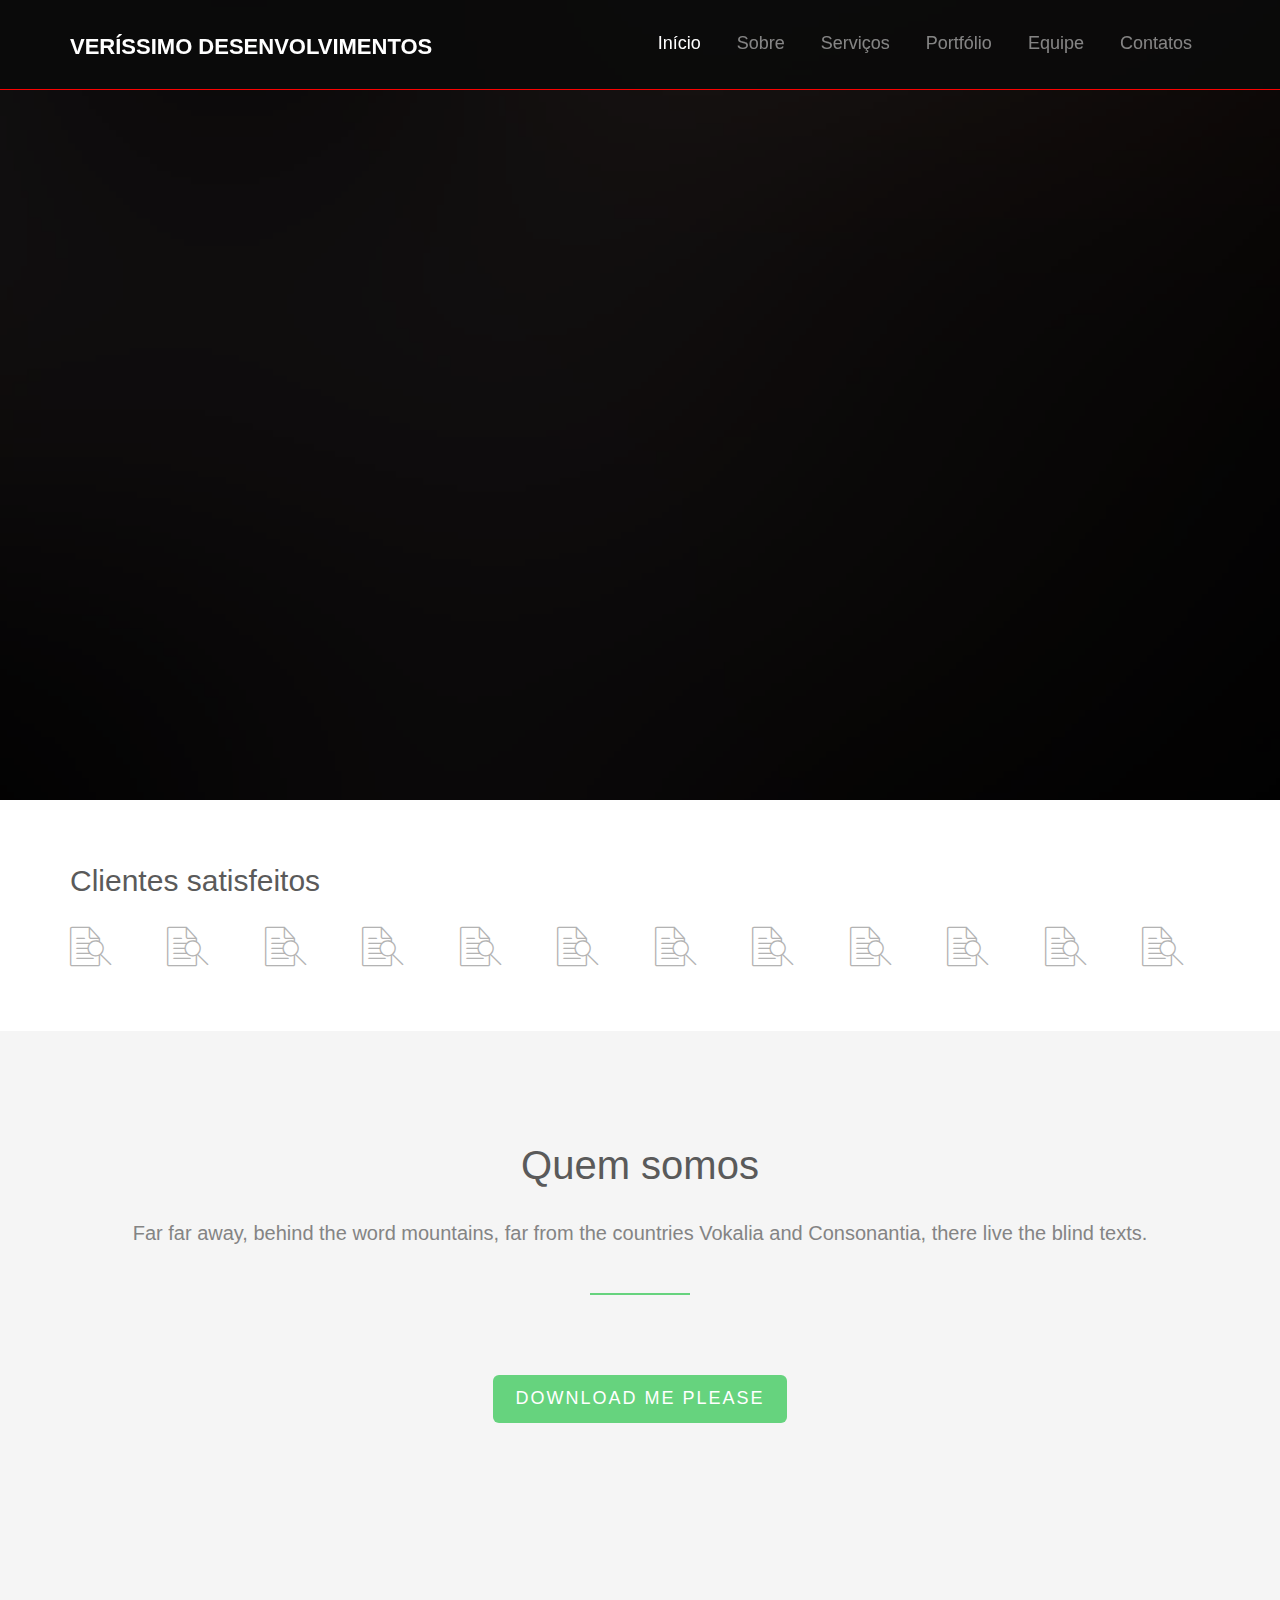
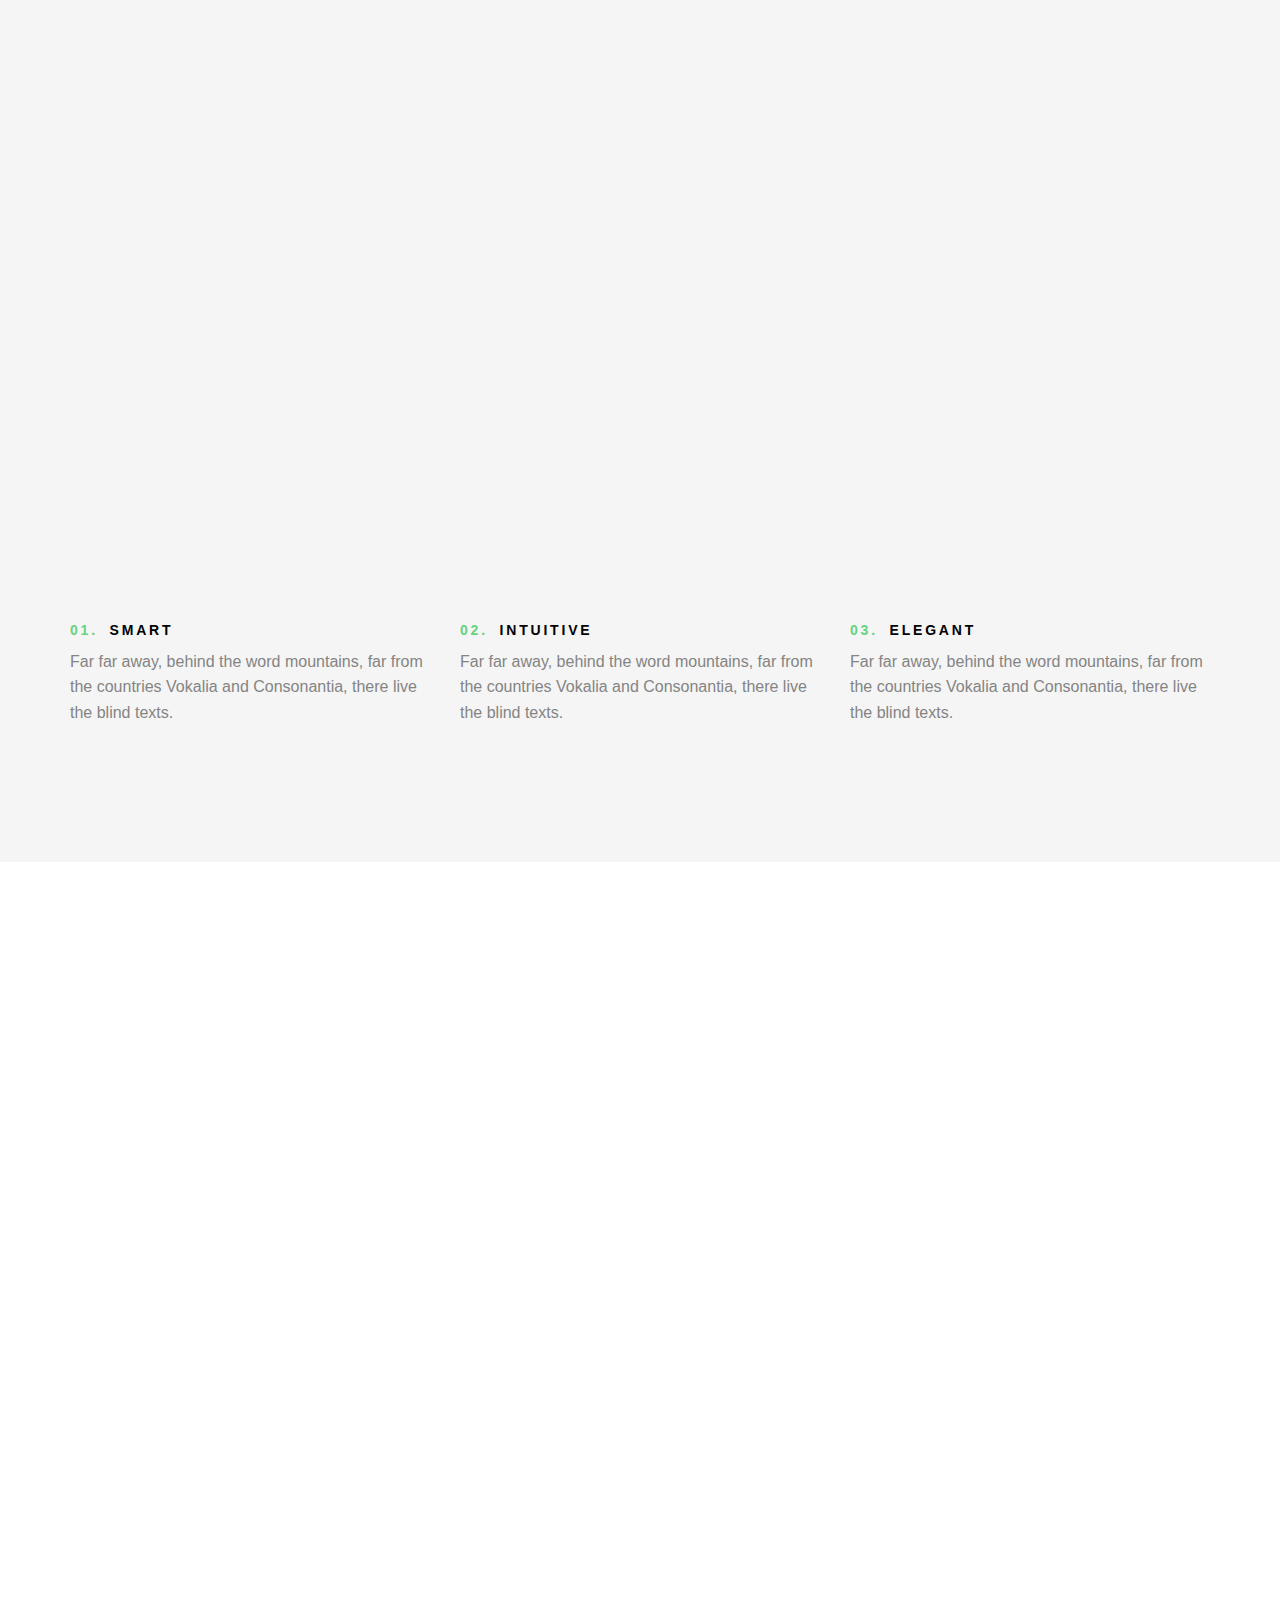
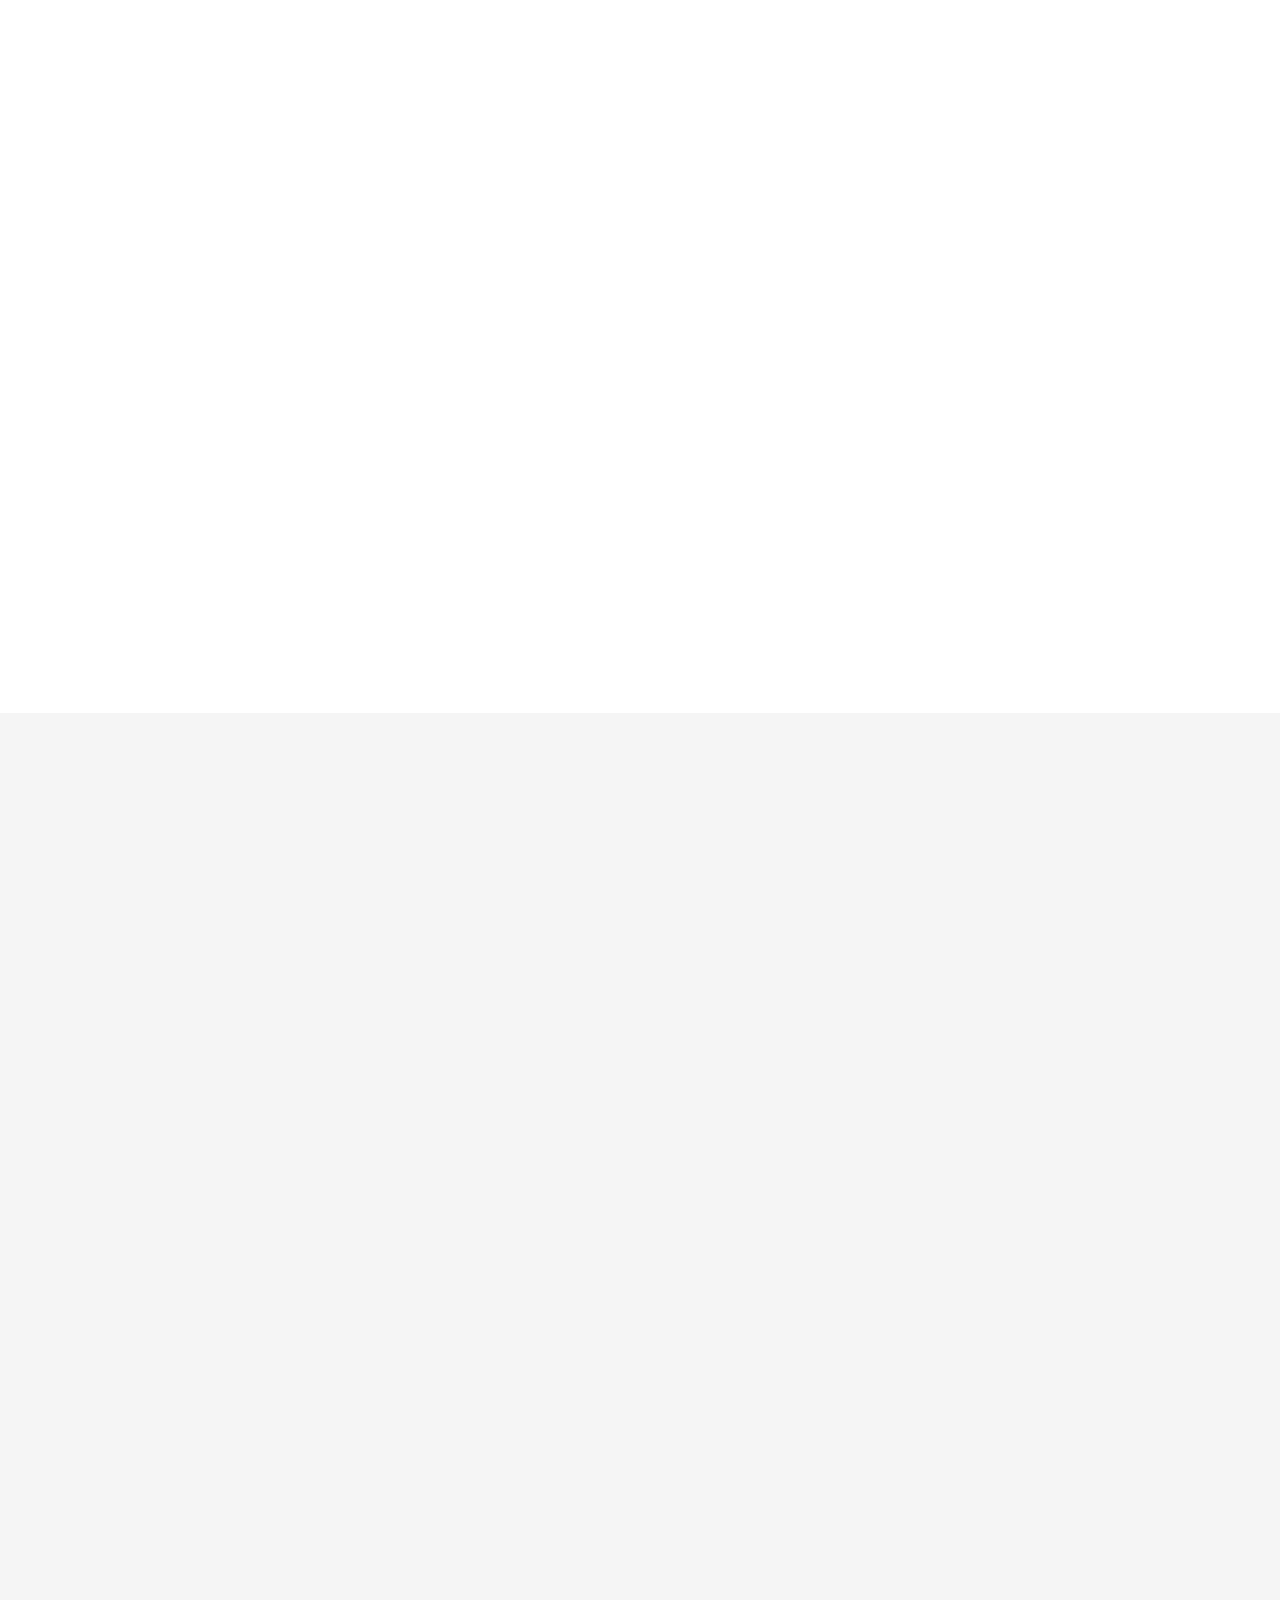
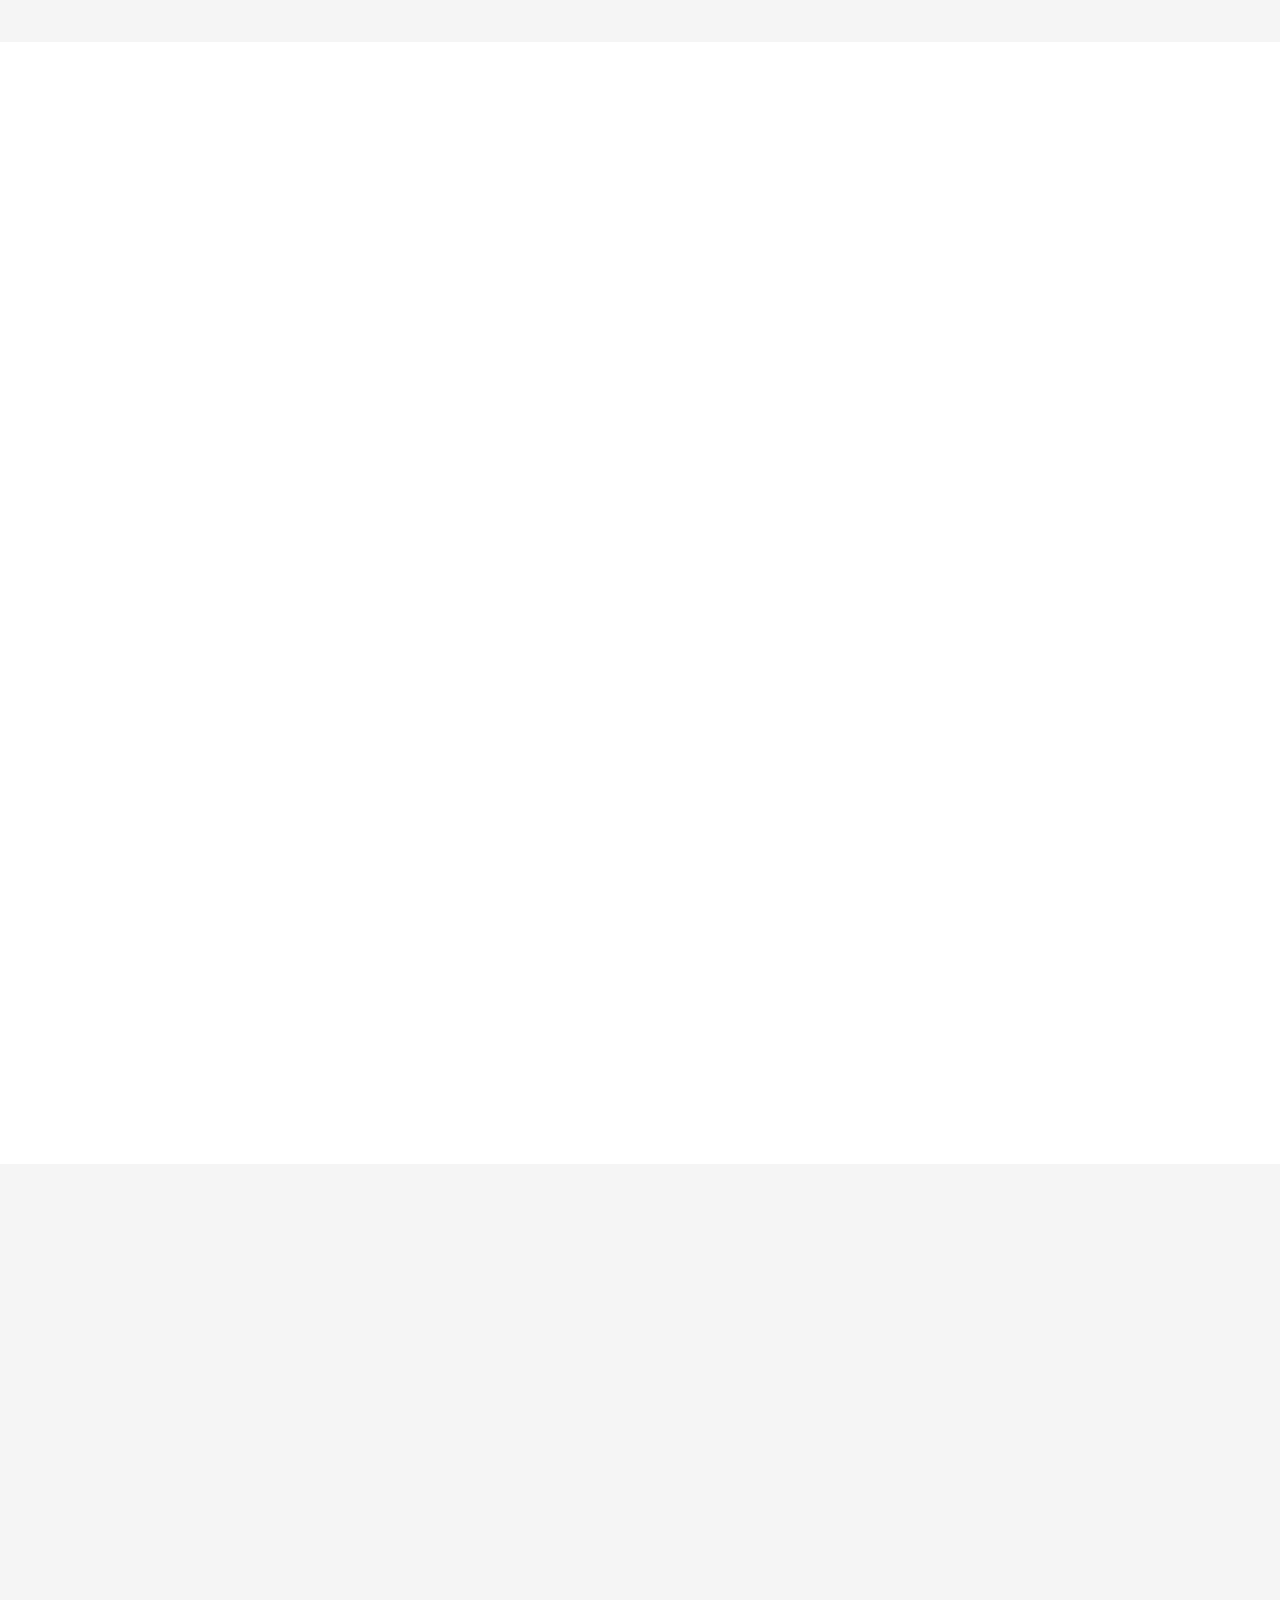
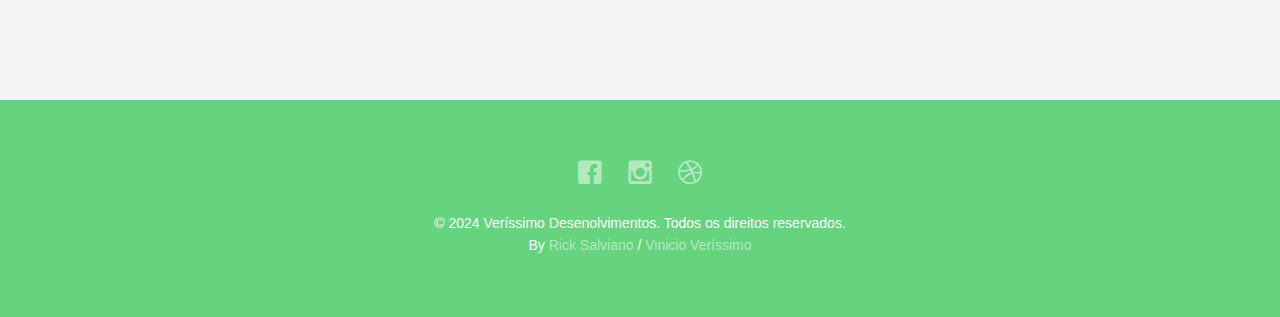
==== commit 274860b4: "Fixando menu" ====
--- a/index.html
+++ b/index.html
@@ -21,10 +21,6 @@
 	<meta property="og:url" content=""/>
 	<meta property="og:site_name" content=""/>
 	<meta property="og:description" content=""/>
-	<meta name="twitter:title" content="" />
-	<meta name="twitter:image" content="" />
-	<meta name="twitter:url" content="" />
-	<meta name="twitter:card" content="" />
 
 	<!-- Place favicon.ico and apple-touch-icon.png in the root directory -->
 	<link rel="shortcut icon" href="favicon.ico">
@@ -61,7 +57,7 @@
 						<!-- START #menu-wrap -->
 						<nav id="menu-wrap" role="navigation">
 							<ul class="sf-menu" id="primary-menu">
-								<li><a href="#inicio">Início</a></li>
+								<li class="active"><a href="#inicio">Início</a></li>
 								<li><a href="#sobre">Sobre</a></li>
 								<li><a href="#servicos">Serviços</a></li>
 								<li><a href="#portfolio">Portfólio</a></li>
--- a/css/style.css
+++ b/css/style.css
@@ -292,13 +292,17 @@
 }
 
 #header-section {
+  position: fixed;
+  top: 0;
+  right: 0;
+  left: 0;
+  z-index: 1000;
+  display: block;
+  float: right;
+  background-color: #0a0a0ae1;
+  width: 100%;
   padding: 0;
-  position: absolute;
-  top: 0;
-  left: 0;
-  width: 100%;
-  z-index: 2;
-  border-bottom: 1px solid rgba(255, 255, 255, 0.2);
+  border-bottom: 1px solid rgb(250, 1, 1);
 }
 
 .nav-header {
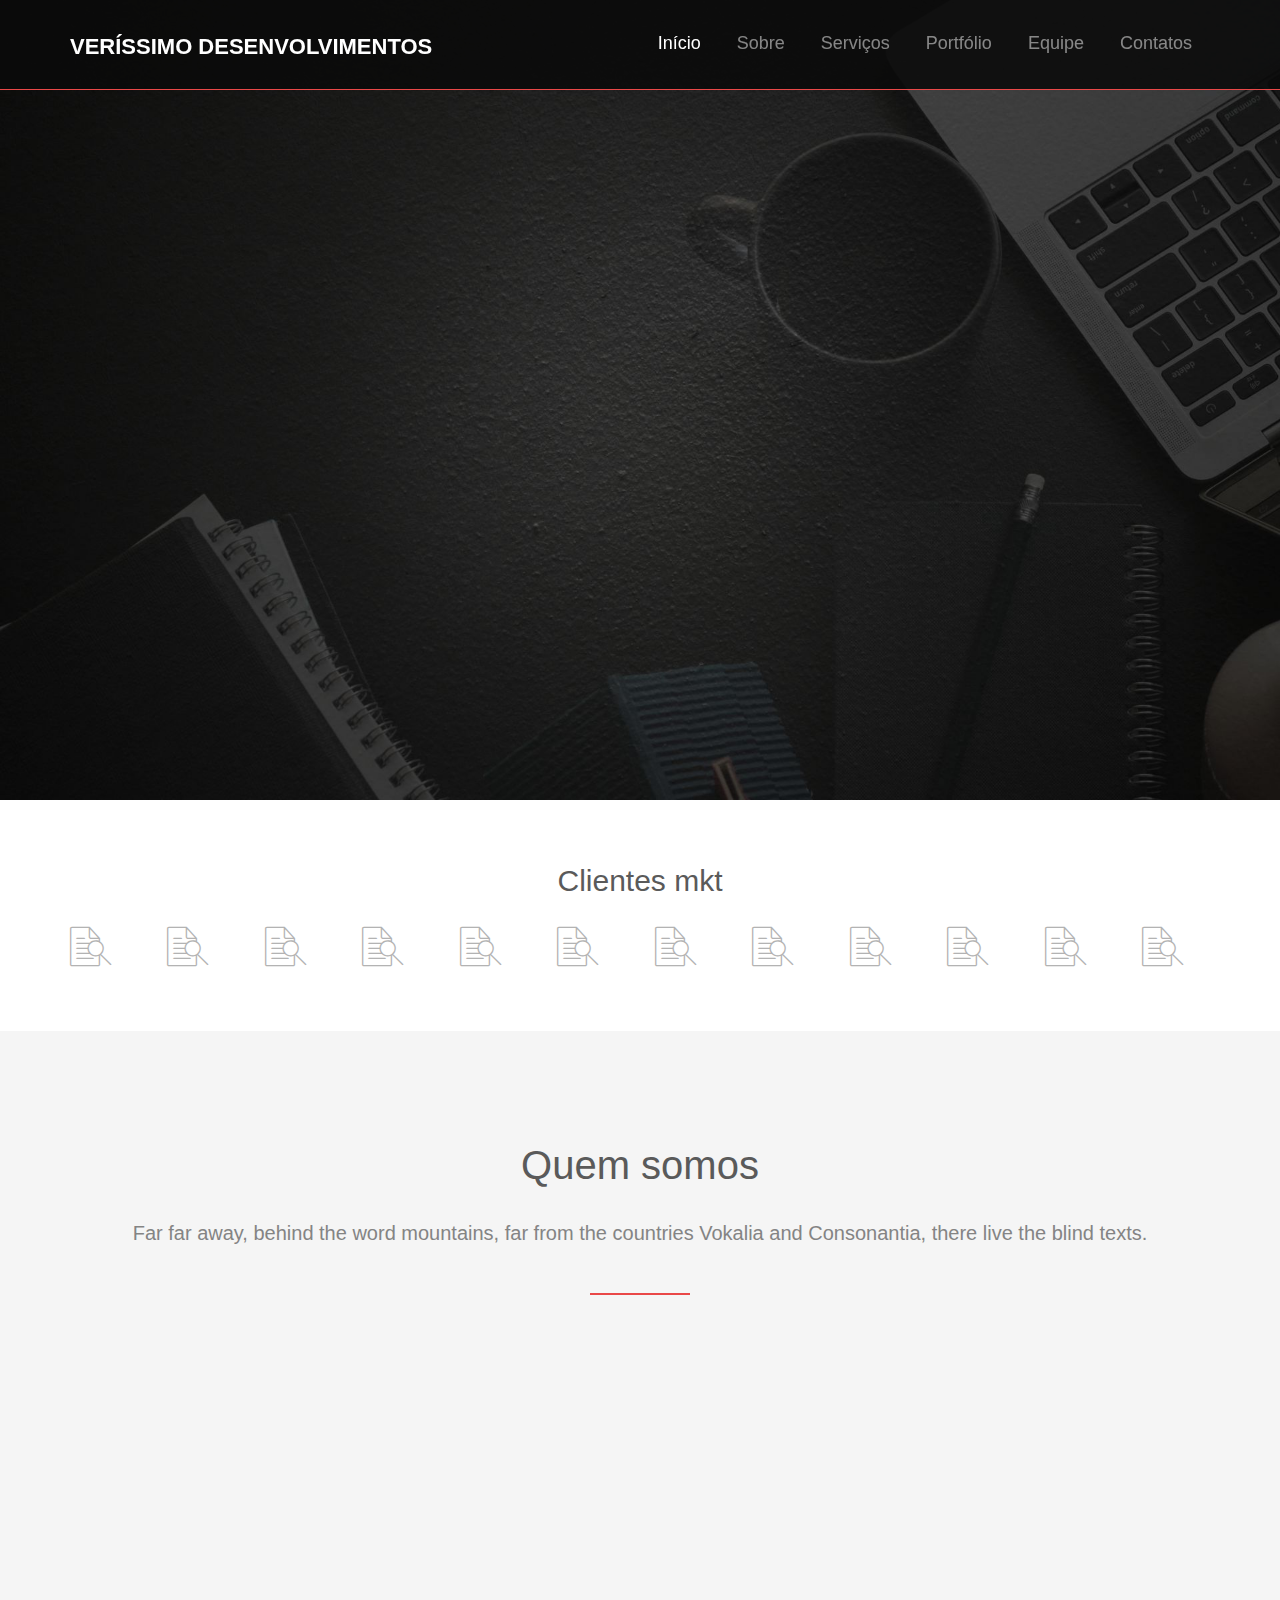
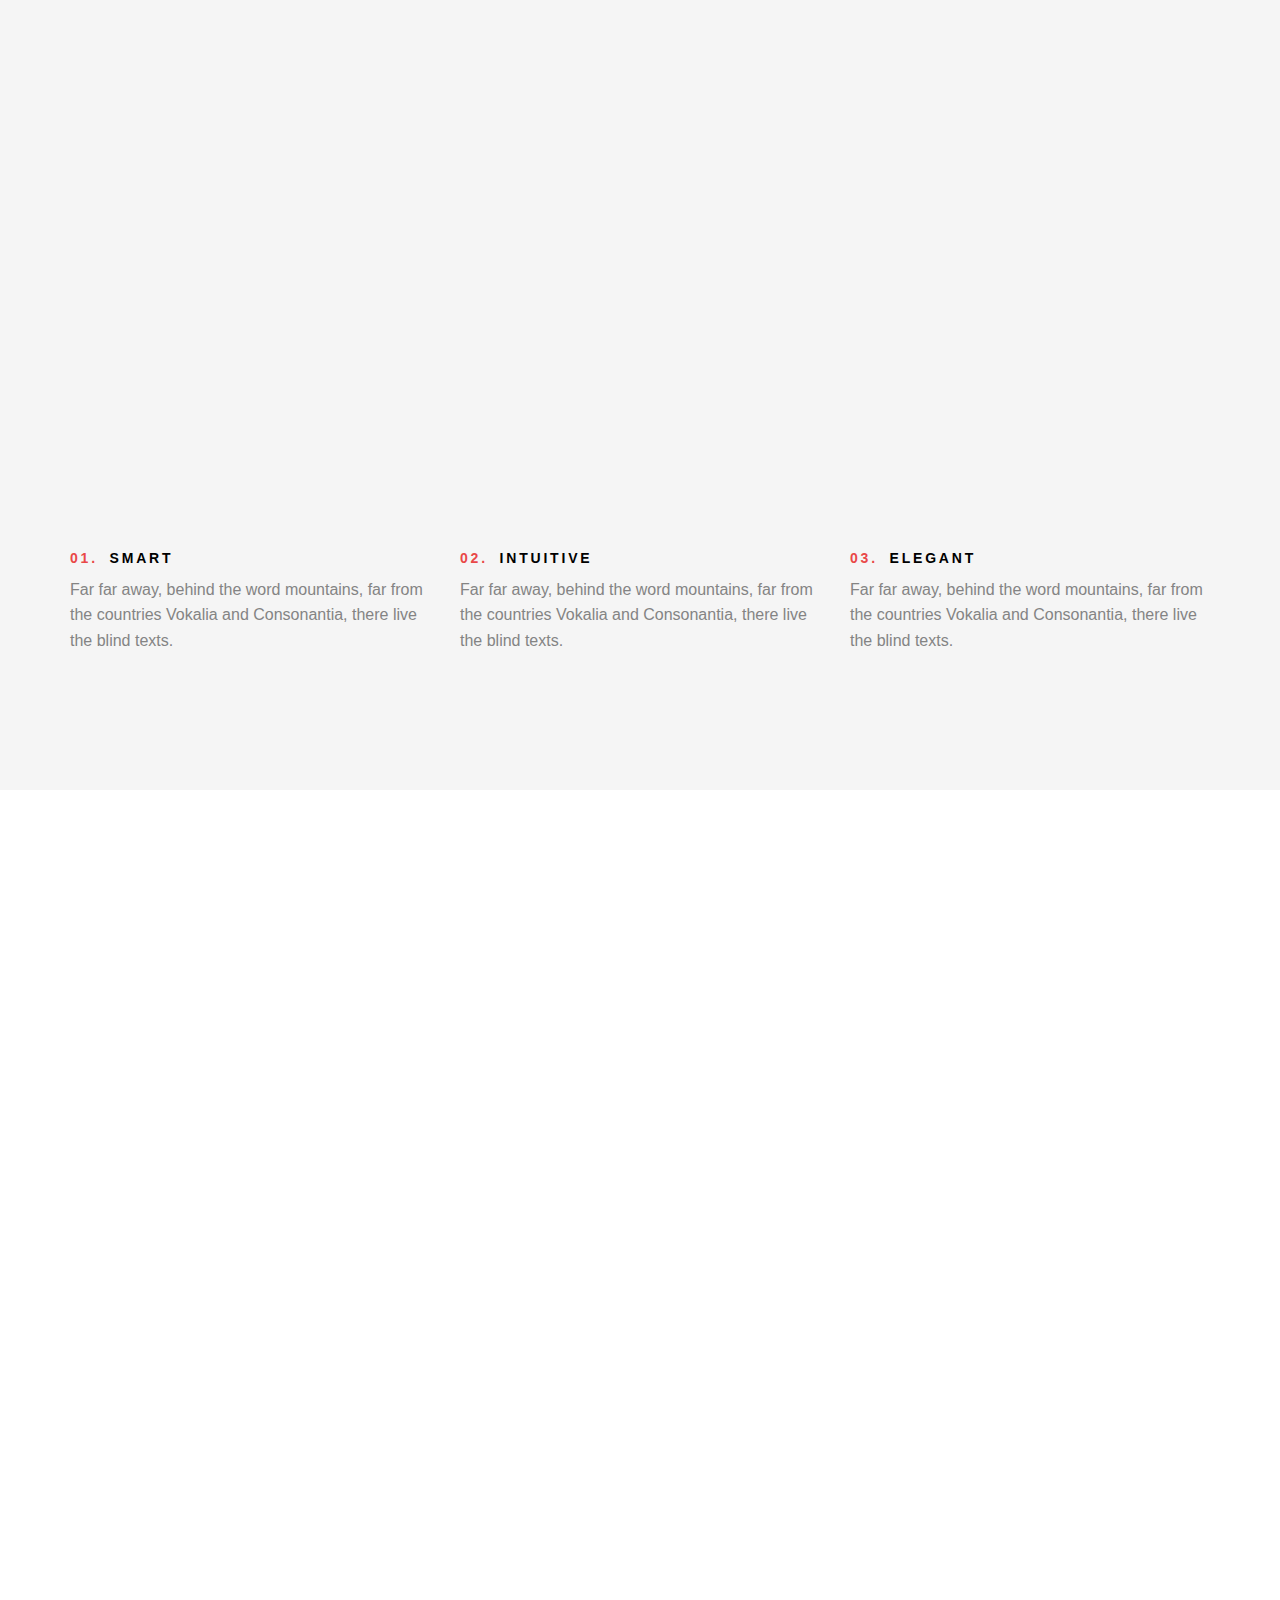
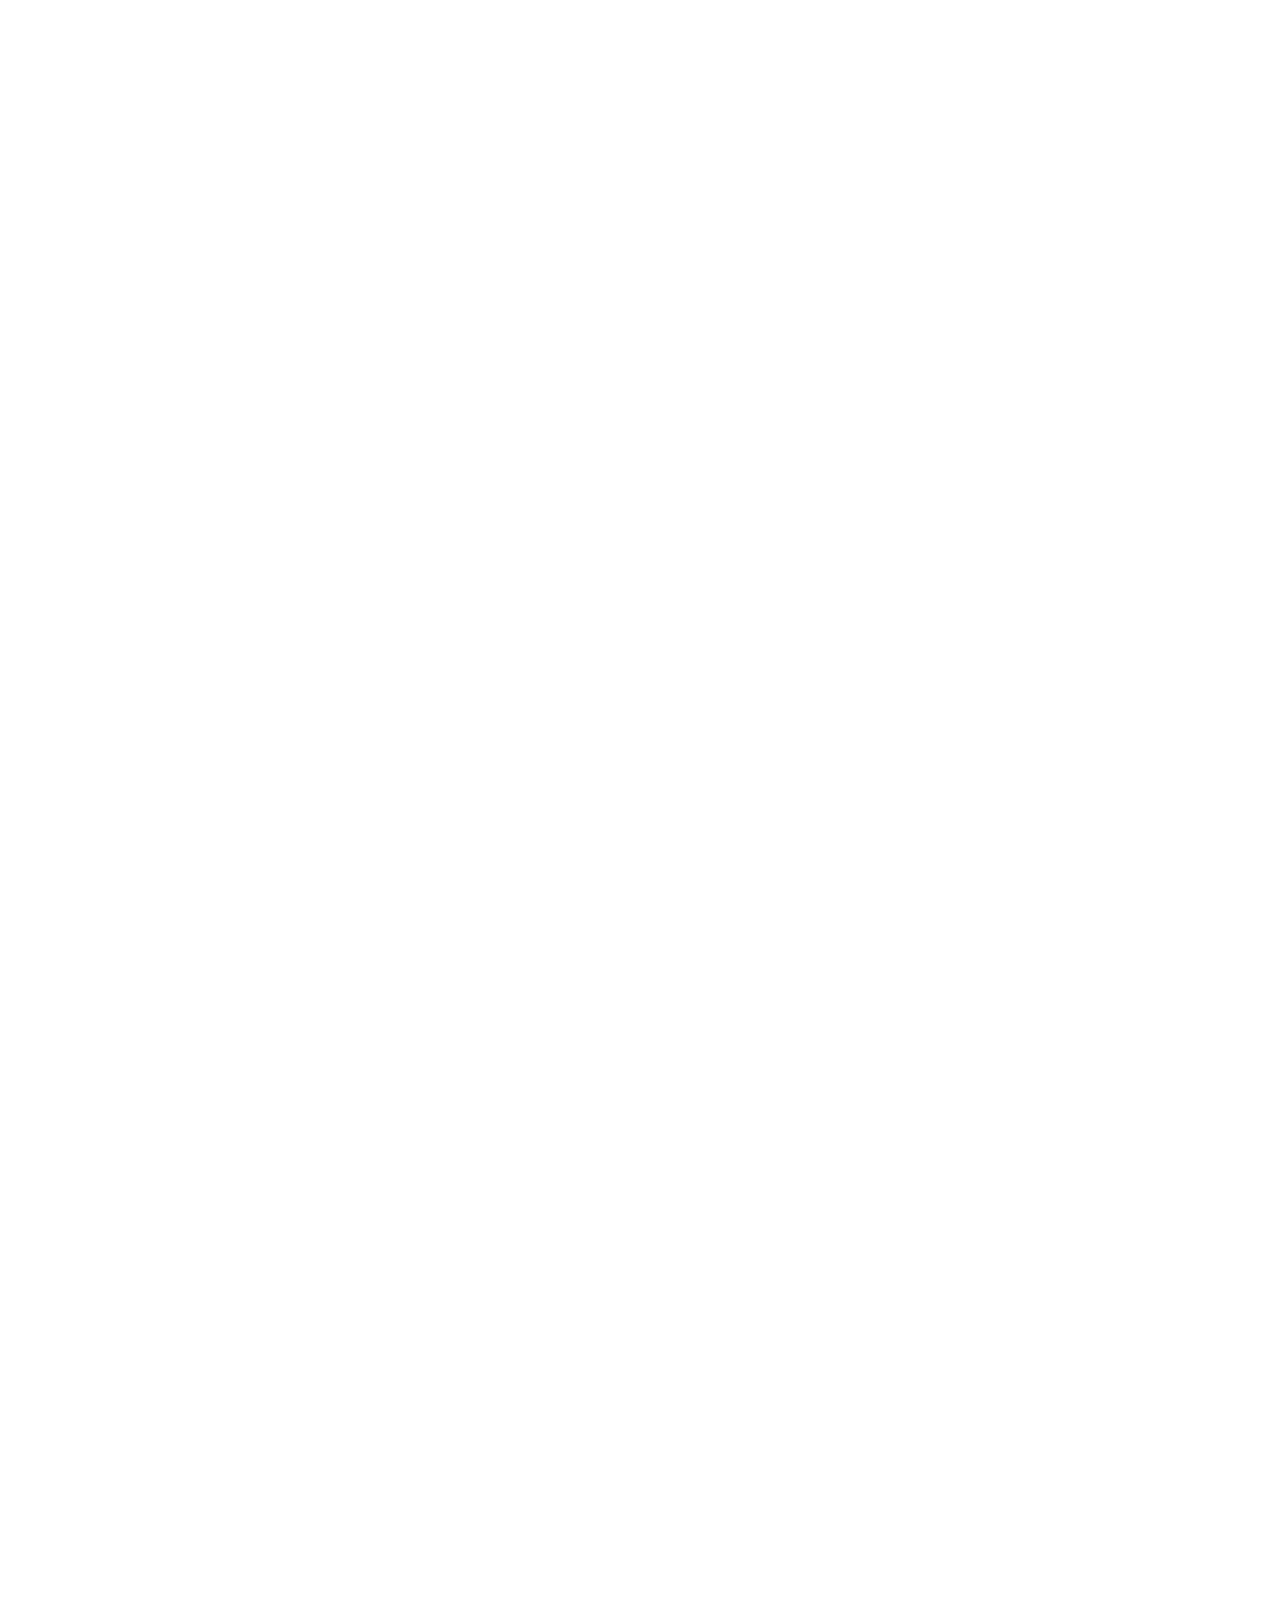
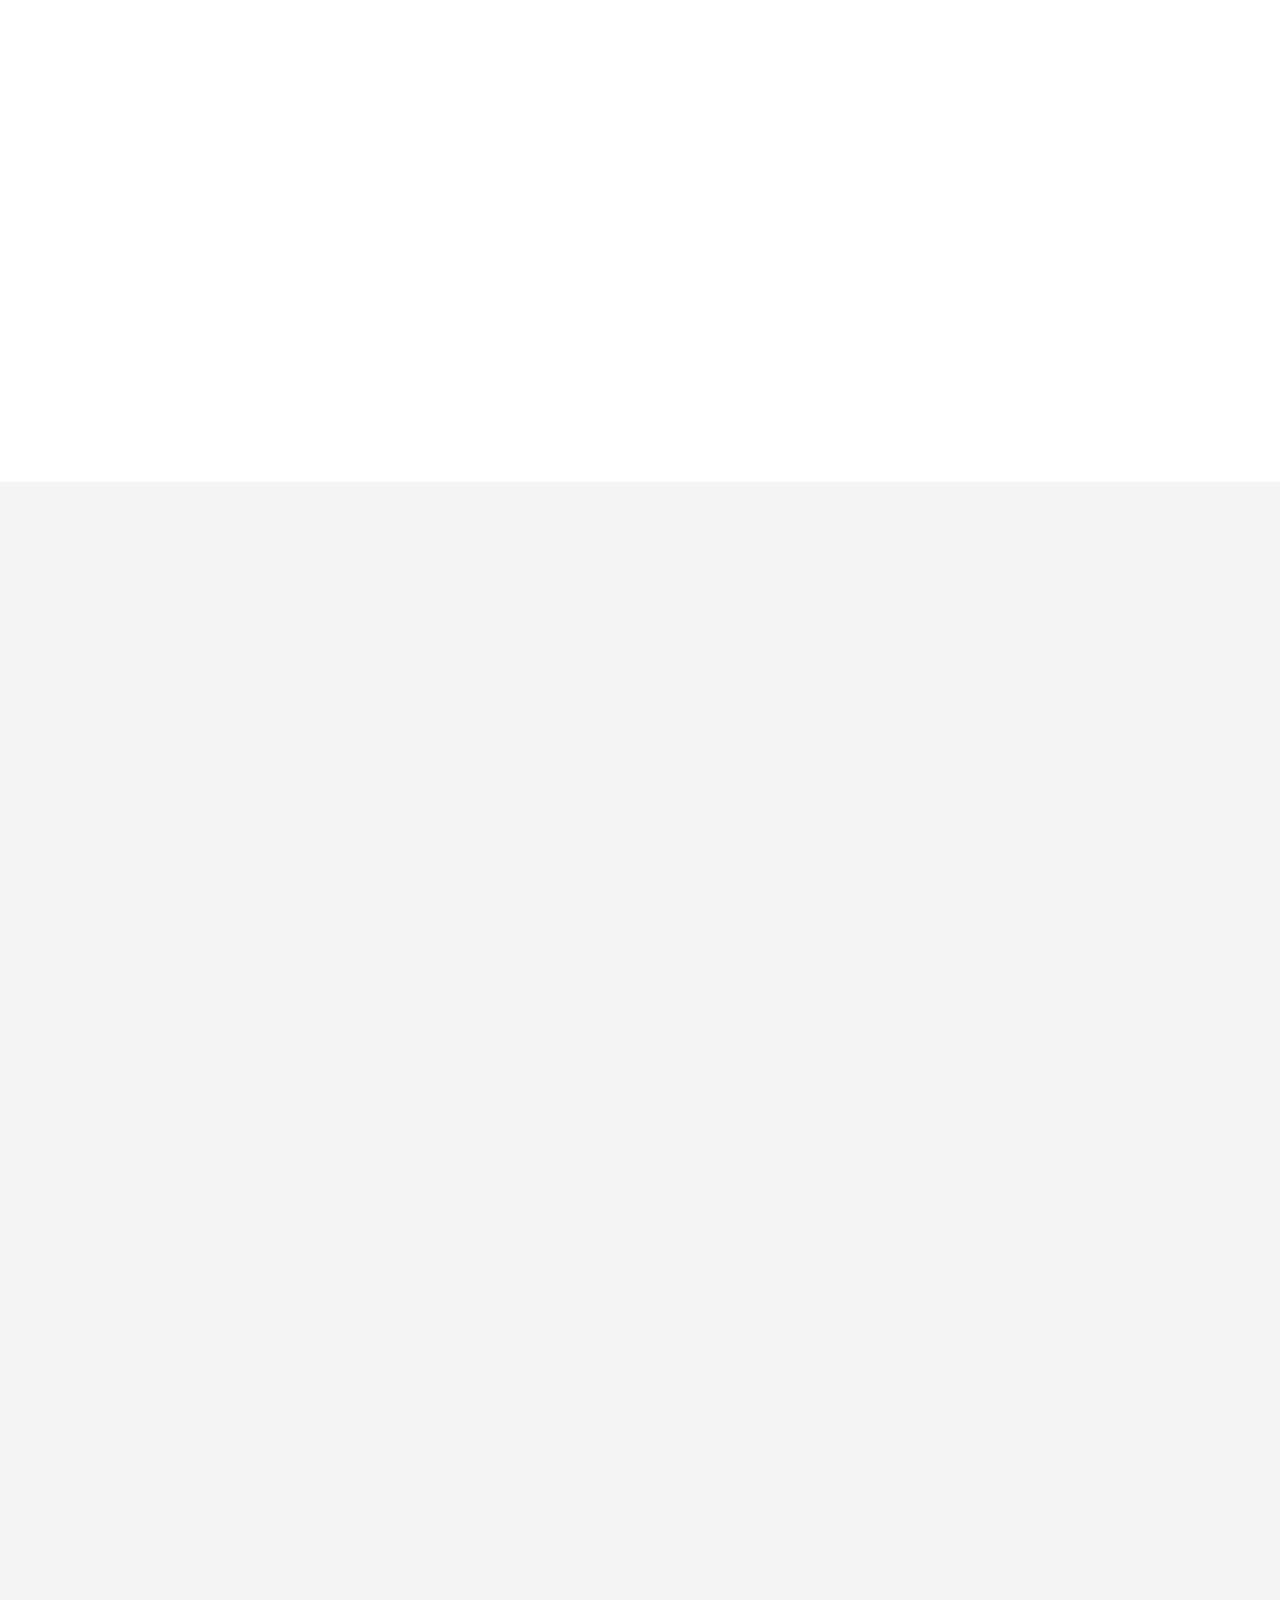
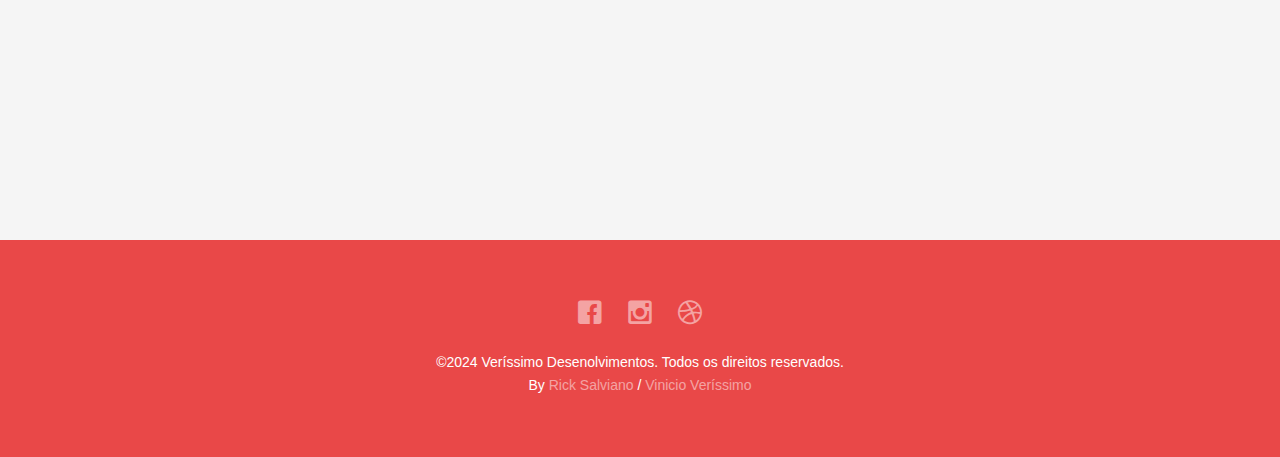
==== commit 22820f0e: "Ajustes nos conteúdos e formatação" ====
--- a/index.html
+++ b/index.html
@@ -49,15 +49,15 @@
 		<div id="wrapper">
 		<div id="page">
 		<div id="header">
+			<!-- Menu -->
 			<header id="header-section">
 				<div class="container">
 					<div class="nav-header">
 						<a href="#" class="js-nav-toggle nav-toggle"><i></i></a>
 						<h1 id="logo"><a href="index.html">Veríssimo Desenvolvimentos</a></h1>
-						<!-- START #menu-wrap -->
 						<nav id="menu-wrap" role="navigation">
 							<ul class="sf-menu" id="primary-menu">
-								<li class="active"><a href="#inicio">Início</a></li>
+								<li class="active"><a href="#">Início</a></li>
 								<li><a href="#sobre">Sobre</a></li>
 								<li><a href="#servicos">Serviços</a></li>
 								<li><a href="#portfolio">Portfólio</a></li>
@@ -70,7 +70,7 @@
 			</header>
 		</div>
 		
-
+		<!-- Texto principal -->
 		<div class="hero">
 			<div class="overlay"></div>
 			<div class="cover text-center" data-stellar-background-ratio="0.5" style="background-image: url(images/cover_bg_1.jpg);">
@@ -80,101 +80,100 @@
 					<span><a class="btn btn-primary btn-lg" href="#">Entrar em contato</a></span>
 				</div>
 			</div>
-
-		</div>
-		<!-- end:header-top -->
+		</div>
+		<!-- Clientes -->
 		<div id="features">
-			<div class="container">
-				<h2>Clientes satisfeitos</h2>
-				<div class="row">
-					<div class="col-md-1">
-						<div class="feature-left">
-							<span class="icon">
-								<i class="icon-search"></i>
-							</span>
-						</div>
-					</div>
-					<div class="col-md-1">
-						<div class="feature-left">
-							<span class="icon">
-								<i class="icon-search"></i>
-							</span>
-						</div>
-					</div>
-					<div class="col-md-1">
-						<div class="feature-left">
-							<span class="icon">
-								<i class="icon-search"></i>
-							</span>
-						</div>
-					</div>
-					<div class="col-md-1">
-						<div class="feature-left">
-							<span class="icon">
-								<i class="icon-search"></i>
-							</span>
-						</div>
-					</div>
-					<div class="col-md-1">
-						<div class="feature-left">
-							<span class="icon">
-								<i class="icon-search"></i>
-							</span>
-						</div>
-					</div>
-					<div class="col-md-1">
-						<div class="feature-left">
-							<span class="icon">
-								<i class="icon-search"></i>
-							</span>
-						</div>
-					</div>
-					<div class="col-md-1">
-						<div class="feature-left">
-							<span class="icon">
-								<i class="icon-search"></i>
-							</span>
-						</div>
-					</div>
-					<div class="col-md-1">
-						<div class="feature-left">
-							<span class="icon">
-								<i class="icon-search"></i>
-							</span>
-						</div>
-					</div>
-					<div class="col-md-1">
-						<div class="feature-left">
-							<span class="icon">
-								<i class="icon-search"></i>
-							</span>
-						</div>
-					</div>
-					<div class="col-md-1">
-						<div class="feature-left">
-							<span class="icon">
-								<i class="icon-search"></i>
-							</span>
-						</div>
-					</div>
-					<div class="col-md-1">
-						<div class="feature-left">
-							<span class="icon">
-								<i class="icon-search"></i>
-							</span>
-						</div>
-					</div>
-					<div class="col-md-1">
-						<div class="feature-left">
-							<span class="icon">
-								<i class="icon-search"></i>
-							</span>
-						</div>
-					</div>
-				</div>
-			</div>
-		</div>
-
+			<div class="container text-center">
+				<h2>Clientes mkt</h2>
+				<div class="row">
+					<div class="col-md-1">
+						<div class="feature-left">
+							<span class="icon">
+								<i class="icon-search"></i>
+							</span>
+						</div>
+					</div>
+					<div class="col-md-1">
+						<div class="feature-left">
+							<span class="icon">
+								<i class="icon-search"></i>
+							</span>
+						</div>
+					</div>
+					<div class="col-md-1">
+						<div class="feature-left">
+							<span class="icon">
+								<i class="icon-search"></i>
+							</span>
+						</div>
+					</div>
+					<div class="col-md-1">
+						<div class="feature-left">
+							<span class="icon">
+								<i class="icon-search"></i>
+							</span>
+						</div>
+					</div>
+					<div class="col-md-1">
+						<div class="feature-left">
+							<span class="icon">
+								<i class="icon-search"></i>
+							</span>
+						</div>
+					</div>
+					<div class="col-md-1">
+						<div class="feature-left">
+							<span class="icon">
+								<i class="icon-search"></i>
+							</span>
+						</div>
+					</div>
+					<div class="col-md-1">
+						<div class="feature-left">
+							<span class="icon">
+								<i class="icon-search"></i>
+							</span>
+						</div>
+					</div>
+					<div class="col-md-1">
+						<div class="feature-left">
+							<span class="icon">
+								<i class="icon-search"></i>
+							</span>
+						</div>
+					</div>
+					<div class="col-md-1">
+						<div class="feature-left">
+							<span class="icon">
+								<i class="icon-search"></i>
+							</span>
+						</div>
+					</div>
+					<div class="col-md-1">
+						<div class="feature-left">
+							<span class="icon">
+								<i class="icon-search"></i>
+							</span>
+						</div>
+					</div>
+					<div class="col-md-1">
+						<div class="feature-left">
+							<span class="icon">
+								<i class="icon-search"></i>
+							</span>
+						</div>
+					</div>
+					<div class="col-md-1">
+						<div class="feature-left">
+							<span class="icon">
+								<i class="icon-search"></i>
+							</span>
+						</div>
+					</div>
+				</div>
+			</div>
+		</div>
+		<!-- Sobre -->
 		<div id="sobre" class="section-gray">
 			<div class="container">
 				<div class="row row-bottom-padded-md">
@@ -182,11 +181,7 @@
 						<h3>Quem somos</h3>
 						<p>Far far away, behind the word mountains, far from the countries Vokalia and Consonantia, there live the blind texts.</p>
 					</div>
-					<div class="col-md-12 text-center">
-						<p><a href="http://freehtml5.co/" class="btn btn-primary btn-lg">Download me please</a></p>
-					</div>
-				</div>
-
+				</div>
 				<div class="row">
 					<div class="col-md-12 text-center animate-box">
 						<p><img src="images/macbook.png" alt="Free HTML5 Bootstrap Template" class="img-responsive"></p>
@@ -211,66 +206,137 @@
 							<p>Far far away, behind the word mountains, far from the countries Vokalia and Consonantia, there live the blind texts.</p>
 						</div>
 					</div>
-				</div>
-
-				
-			</div>
-		</div>
-
+				</div>	
+			</div>
+		</div>
+		<!-- Serviços -->
+		<div id="servicos">
+			<div class="container">
+				<div class="row">
+					<div class="col-md-8 col-md-offset-2 text-center heading-section animate-box">
+						<h3>O que fazemos</h3>
+						<p>Lorem ipsum dolor sit amet, consectetur adipisicing elit. Velit est facilis maiores, perspiciatis accusamus asperiores sint consequuntur debitis.</p>
+					</div>
+				</div>
+			</div>
+			<div class="container">
+				<div class="row text-center">
+					<div class="col-md-4 col-sm-4">
+						<div class="services animate-box">
+							<span><i class="icon-browser"></i></span>
+							<h3>Desenvolvimento de sites</h3>
+							<p>Far far away, behind the word mountains, far from the countries Vokalia and Consonantia, there live the blind texts.</p>
+						</div>
+					</div>
+					<div class="col-md-4 col-sm-4">
+						<div class="services animate-box">
+							<span><i class="icon-mobile"></i></span>
+							<h3>Gestão de redes sociais</h3>
+							<p>Far far away, behind the word mountains, far from the countries Vokalia and Consonantia, there live the blind texts.</p>
+						</div>
+					</div>
+					<div class="col-md-4 col-sm-4">
+						<div class="services animate-box">
+							<span><i class="icon-tools"></i></span>
+							<h3>Consultoria empresarial</h3>
+							<p>Far far away, behind the word mountains, far from the countries Vokalia and Consonantia, there live the blind texts.</p>
+						</div>
+					</div>
+					<div class="col-md-4 col-sm-4">
+						<div class="services animate-box">
+							<span><i class="icon-video"></i></span>
+							<h3>Edição de vídeo</h3>
+							<p>Far far away, behind the word mountains, far from the countries Vokalia and Consonantia, there live the blind texts.</p>
+						</div>
+					</div>
+					<div class="col-md-4 col-sm-4">
+						<div class="services animate-box">
+							<span><i class="icon-search"></i></span>
+							<h3>Controle de Tráfego pago</h3>
+							<p>Far far away, behind the word mountains, far from the countries Vokalia and Consonantia, there live the blind texts.</p>
+						</div>
+					</div>
+					<div class="col-md-4 col-sm-4">
+						<div class="services animate-box">
+							<span><i class="icon-cloud"></i></span>
+							<h3>Produtos impressos</h3>
+							<p>Far far away, behind the word mountains, far from the countries Vokalia and Consonantia, there live the blind texts.</p>
+						</div>
+					</div>
+					<div class="col-md-4 col-sm-4">
+						<div class="services animate-box">
+							<span><i class="icon-cloud"></i></span>
+							<h3>Logomarcas</h3>
+							<p>Far far away, behind the word mountains, far from the countries Vokalia and Consonantia, there live the blind texts.</p>
+						</div>
+					</div>
+					<div class="col-md-4 col-sm-4">
+						<div class="services animate-box">
+							<span><i class="icon-cloud"></i></span>
+							<h3>Identidade visual</h3>
+							<p>Far far away, behind the word mountains, far from the countries Vokalia and Consonantia, there live the blind texts.</p>
+						</div>
+					</div>
+					<div class="col-md-4 col-sm-4">
+						<div class="services animate-box">
+							<span><i class="icon-cloud"></i></span>
+							<h3>Hospedagem de site</h3>
+							<p>Far far away, behind the word mountains, far from the countries Vokalia and Consonantia, there live the blind texts.</p>
+						</div>
+					</div>
+				</div>
+			</div>
+		</div>
+		<!-- Portfólio -->
 		<div id="portfolio">
 			<div class="container">
-
 				<div class="row">
 					<div class="col-md-6 col-md-offset-3 text-center heading-section animate-box">
 						<h3>Trabalhos recentes</h3>
 						<p>Lorem ipsum dolor sit amet, consectetur adipisicing elit. Velit est facilis maiores, perspiciatis accusamus asperiores sint consequuntur debitis.</p>
 					</div>
 				</div>
-
-				
 				<div class="row row-bottom-padded-md">
 					<div class="col-md-12">
 						<ul id="portfolio-list">
 
-							<li class="one-third animate-box" data-animate-effect="fadeIn" style="background-image: url(images/work-5.jpg); ">
+							<li class="one-third animate-box" data-animate-effect="fadeIn" style="background-image: url(images/work1.png); ">
 								<a href="#" class="color-3">
 									<div class="case-studies-summary">
-										<span>Illustration</span>
-										<h2>Useful baskets</h2>
+										<span>Logomarca</span>
+										<h2>Empório das carnes</h2>
 									</div>
 								</a>
 							</li>
 							<li class="one-third animate-box" data-animate-effect="fadeIn" style="background-image: url(images/work-6.jpg); ">
 								<a href="#" class="color-4">
 									<div class="case-studies-summary">
-										<span>Web Design</span>
-										<h2>Skater man in the road</h2>
+										<span>Identidade visual</span>
+										<h2>Empório das carnes</h2>
 									</div>
 								</a>
 							</li>
-
 							<li class="one-third animate-box" data-animate-effect="fadeIn" style="background-image: url(images/work-1.jpg); ">
 								<a href="#" class="color-4">
 									<div class="case-studies-summary">
-										<span>Web Design</span>
-										<h2>Two Glas of Juice</h2>
+										<span>Site</span>
+										<h2>Empório das carnes</h2>
 									</div>
 								</a>
 							</li>
-
 							<li class="one-third animate-box" data-animate-effect="fadeIn" style="background-image: url(images/work-2.jpg); "> 
 								<a href="#" class="color-5">
 									<div class="case-studies-summary">
-										<span>Web Design</span>
-										<h2>Timer starts now!</h2>
+										<span>Cartão de visita</span>
+										<h2>Empório das carnes</h2>
 									</div>
 								</a>
 							</li>
 							<li class="two-third animate-box" data-animate-effect="fadeIn" style="background-image: url(images/work-3.jpg); ">
 								<a href="#" class="color-6">
 									<div class="case-studies-summary">
-										<span>Illustration</span>
-										<h2>Beautiful sunset</h2>
+										<span>Catálogo</span>
+										<h2>Empório das carnes</h2>
 									</div>
 								</a>
 							</li>
@@ -280,14 +346,13 @@
 
 				<div class="row">
 					<div class="col-md-4 col-md-offset-4 text-center animate-box">
-						<a href="#" class="btn btn-primary btn-lg">See All Our Works</a>
-					</div>
-				</div>
-
-				
-			</div>
-		</div>
-		
+						<a href="#" class="btn btn-primary btn-lg">Ver todos os trabalhos</a>
+					</div>
+				</div>
+
+			</div>
+		</div>
+		<!-- Equipe -->
 		<div id="equipe" class="section-gray">
 			<div class="container">
 				<div class="row">
@@ -305,9 +370,9 @@
 								<img src="images/person_1.jpg" alt="user">
 							</figure>
 							<blockquote>
-								<p>“Creativity is just connecting things. When you ask creative people how they did something, they feel a little guilty because they didn’t really do it, they just saw something. It seemed obvious to them after a while.”</p>
+								<p>“Formado em Ciência da Computação pela UEPB, é especialista em programação e design.”</p>
 							</blockquote>
-							<span>Steve Jobs, Envision.</span>
+							<span>Vinicio Veríssimo, Fundador.</span>
 						</div>
 					</div>
 					<div class="col-md-4">
@@ -316,9 +381,9 @@
 								<img src="images/person_2.jpg" alt="user">
 							</figure>
 							<blockquote>
-								<p>“Creativity is just connecting things. When you ask creative people how they did something, they feel a little guilty because they didn’t really do it, they just saw something. It seemed obvious to them after a while.”</p>
+								<p>“Técnico em Informatica e estudante de ADS pelo IFPB, é desenvolvedor de web sites.”</p>
 							</blockquote>
-							<span>Steve Jobs, Apple Inc.</span>
+							<span>Richard Salviano, Programador.</span>
 						</div>
 					</div>
 					<div class="col-md-4">
@@ -327,76 +392,15 @@
 								<img src="images/person_3.jpg" alt="user">
 							</figure>
 							<blockquote>
-								<p>“Creativity is just connecting things. When you ask creative people how they did something, they feel a little guilty because they didn’t really do it, they just saw something. It seemed obvious to them after a while.”</p>
+								<p>“Formado em Design Gráfico na UFCG, é especialista na área e tem grande conhecimento como social media”</p>
 							</blockquote>
-							<span>Steve Jobs, Mailchimp.</span>
-						</div>
-					</div>
-				</div>
-			</div>
-		</div>
-		<!-- content-section -->
-
-		<div id="servicos">
-			<div class="container">
-				<div class="row">
-					<div class="col-md-8 col-md-offset-2 text-center heading-section animate-box">
-						<h3>O que fazemos</h3>
-						<p>Lorem ipsum dolor sit amet, consectetur adipisicing elit. Velit est facilis maiores, perspiciatis accusamus asperiores sint consequuntur debitis.</p>
-					</div>
-				</div>
-			</div>
-			<div class="container">
-				<div class="row text-center">
-					<div class="col-md-4 col-sm-4">
-						<div class="services animate-box">
-							<span><i class="icon-browser"></i></span>
-							<h3>Web Development</h3>
-							<p>Far far away, behind the word mountains, far from the countries Vokalia and Consonantia, there live the blind texts.</p>
-						</div>
-					</div>
-					<div class="col-md-4 col-sm-4">
-						<div class="services animate-box">
-							<span><i class="icon-mobile"></i></span>
-							<h3>Mobile Apps</h3>
-							<p>Far far away, behind the word mountains, far from the countries Vokalia and Consonantia, there live the blind texts.</p>
-						</div>
-					</div>
-					<div class="col-md-4 col-sm-4">
-						<div class="services animate-box">
-							<span><i class="icon-tools"></i></span>
-							<h3>UX Design</h3>
-							<p>Far far away, behind the word mountains, far from the countries Vokalia and Consonantia, there live the blind texts.</p>
-						</div>
-					</div>
-					<div class="col-md-4 col-sm-4">
-						<div class="services animate-box">
-							<span><i class="icon-video"></i></span>
-							<h3>Video Editing</h3>
-							<p>Far far away, behind the word mountains, far from the countries Vokalia and Consonantia, there live the blind texts.</p>
-						</div>
-					</div>
-					<div class="col-md-4 col-sm-4">
-						<div class="services animate-box">
-							<span><i class="icon-search"></i></span>
-							<h3>SEO Ranking</h3>
-							<p>Far far away, behind the word mountains, far from the countries Vokalia and Consonantia, there live the blind texts.</p>
-						</div>
-					</div>
-					<div class="col-md-4 col-sm-4">
-						<div class="services animate-box">
-							<span><i class="icon-cloud"></i></span>
-							<h3>Cloud Based Apps</h3>
-							<p>Far far away, behind the word mountains, far from the countries Vokalia and Consonantia, there live the blind texts.</p>
-						</div>
-					</div>
-				</div>
-			</div>
-		</div>
-
-		<!-- END What we do -->
-
-		<!-- Inicio contatos -->
+							<span>Steve Jobs, Design.</span>
+						</div>
+					</div>
+				</div>
+			</div>
+		</div>
+		<!-- Contatos -->
 		<div id="contatos" class="section-gray">
 			<div class="container">
 				<div class="row">
@@ -416,8 +420,7 @@
 
 			</div>
 		</div>
-		<!-- Fim contatos -->
-
+		<!-- Rodapé -->
 		<footer>
 			<div id="footer">
 				<div class="container">
@@ -428,7 +431,7 @@
 								<a href="#"><i class="icon-instagram"></i></a>
 								<a href="#"><i class="icon-dribbble2"></i></a>
 							</p>
-							<p>&copy; 2024 Veríssimo Desenolvimentos. Todos os direitos reservados. <br>By <a href="hhttps://www.instagram.com/_rick.dev/" target="_blank">Rick Salviano</a> / <a href="https://www.instagram.com/vinicioverissimo/" target="_blank">Vinicio Veríssimo</a></p>
+							<p>&copy;2024 Veríssimo Desenolvimentos. Todos os direitos reservados. <br>By <a href="hhttps://www.instagram.com/_rick.dev/" target="_blank">Rick Salviano</a> / <a href="https://www.instagram.com/vinicioverissimo/" target="_blank">Vinicio Veríssimo</a></p>
 						</div>
 					</div>
 				</div>
@@ -437,14 +440,9 @@
 	
 
 	</div>
-	<!-- END page -->
-
 	</div>
-	<!-- END wrapper -->
 
 	<!-- jQuery -->
-
-
 	<script src="js/jquery.min.js"></script>
 	<!-- jQuery Easing -->
 	<script src="js/jquery.easing.1.3.js"></script>
--- a/css/style.css
+++ b/css/style.css
@@ -25,14 +25,14 @@
 }
 
 a {
-  color: #66D37E;
+  color: #e94848;
   -webkit-transition: 0.5s;
   -o-transition: 0.5s;
   transition: 0.5s;
 }
 a:hover {
   text-decoration: none !important;
-  color: #66D37E !important;
+  color: #e94848 !important;
 }
 
 p, ul, ol {
@@ -55,17 +55,17 @@
 
 ::-webkit-selection {
   color: #fcfcfc;
-  background: #66D37E;
+  background: #e94848;
 }
 
 ::-moz-selection {
   color: #fcfcfc;
-  background: #66D37E;
+  background: #e94848;
 }
 
 ::selection {
   color: #fcfcfc;
-  background: #66D37E;
+  background: #e94848;
 }
 
 #header {
@@ -109,8 +109,6 @@
   bottom: 0;
   right: 0;
   z-index: 1;
-  background: rgba(66, 64, 64, 0.9);
-  background: rgba(0, 0, 0, 0.8);
 }
 
 .cover {
@@ -119,7 +117,7 @@
 }
 @media screen and (max-width: 768px) {
   .cover {
-    heifght: inherit;
+    height: inherit;
     padding: 3em 0;
   }
 }
@@ -132,7 +130,7 @@
 }
 @media screen and (max-width: 768px) {
   .cover.cover_2 {
-    heifght: inherit;
+    height: inherit;
     padding: 3em 0;
   }
 }
@@ -153,7 +151,7 @@
 .cover .desc h2 {
   color: #fff;
   text-transform: uppercase;
-  font-size: 60px;
+  font-size: 50px;
   margin-bottom: 10px;
   font-weight: 300 !important;
 }
@@ -302,7 +300,7 @@
   background-color: #0a0a0ae1;
   width: 100%;
   padding: 0;
-  border-bottom: 1px solid rgb(250, 1, 1);
+  border-bottom: 1px solid #e94848;
 }
 
 .nav-header {
@@ -349,7 +347,7 @@
 }
 
 #primary-menu > li > ul li.active > a {
-  color: #66D37E !important;
+  color: #e94848 !important;
 }
 #primary-menu > li > .sf-with-ul:after {
   border: none !important;
@@ -468,7 +466,7 @@
   background: none;
 }
 #primary-menu .sub-menu a:hover {
-  color: #66D37E !important;
+  color: #e94848 !important;
 }
 
 #sobre,
@@ -506,7 +504,7 @@
   width: 100px;
   margin-left: -50px;
   height: 2px;
-  background: #66D37E;
+  background: #e94848;
 }
 .heading-section h3 {
   font-size: 40px;
@@ -527,7 +525,7 @@
 }
 .feature-text h3 .number {
   margin-right: 5px;
-  color: #66D37E;
+  color: #e94848;
   display: -moz-inline-stack;
   display: inline-block;
   zoom: 1;
@@ -538,7 +536,7 @@
 }
 
 .services {
-  background: #66D37E;
+  background: #e94848;
   padding: 40px 20px 20px 20px;
   margin-bottom: 30px;
 }
@@ -588,7 +586,7 @@
   display: table-cell;
   vertical-align: middle;
   font-size: 40px;
-  color: #66D37E;
+  color: #e94848;
 }
 .feature-left .feature-copy {
   float: right;
@@ -825,7 +823,7 @@
 
 #services .number {
   font-size: 30px;
-  color: #66D37E;
+  color: #e94848;
   position: relative;
   padding-top: 10px;
   font-style: italic;
@@ -841,7 +839,7 @@
   height: 3px;
   top: 0;
   left: 0;
-  background: #66D37E;
+  background: #e94848;
 }
 #services .icon {
   margin-bottom: 30px;
@@ -860,7 +858,7 @@
 }
 #services .icon i {
   font-size: 200px;
-  color: #66D37E;
+  color: #e94848;
 }
 @media screen and (max-width: 768px) {
   #services .icon i {
@@ -1007,7 +1005,7 @@
   color: rgba(0, 0, 0, 0.3);
 }
 .blog .blog-text span.comment a i {
-  color: #66D37E;
+  color: #e94848;
   padding-left: 7px;
 }
 .blog .blog-text h3 {
@@ -1052,7 +1050,7 @@
 
 .social-icons > a {
   padding: 4px 10px;
-  color: #66D37E;
+  color: #e94848;
 }
 .social-icons > a i {
   font-size: 26px;
@@ -1063,7 +1061,7 @@
 }
 
 #footer {
-  background: #66D37E;
+  background: #e94848;
   padding: 60px 0 40px;
 }
 #footer p {
@@ -1091,14 +1089,14 @@
   transition: 0.3s;
 }
 .btn.btn-primary {
-  background: #66D37E;
+  background: #e94848;
   color: #fff;
   border: none !important;
   border: 2px solid transparent !important;
 }
 .btn.btn-primary:hover, .btn.btn-primary:active, .btn.btn-primary:focus {
   box-shadow: none;
-  background: #66D37E;
+  background: #e94848;
   color: #fff !important;
 }
 .btn:hover, .btn:active, .btn:focus {
@@ -1171,14 +1169,14 @@
   color: rgba(255, 255, 255, 0.4);
 }
 #offcanvas-menu ul li a:hover {
-  color: #66D37E;
+  color: #e94848;
 }
 #offcanvas-menu ul li > .sub-menu {
   margin-top: 9px;
   padding-left: 20px;
 }
 #offcanvas-menu ul li.active > a {
-  color: #66D37E;
+  color: #e94848;
 }
 #offcanvas-menu ul .sub-menu {
   display: block !important;
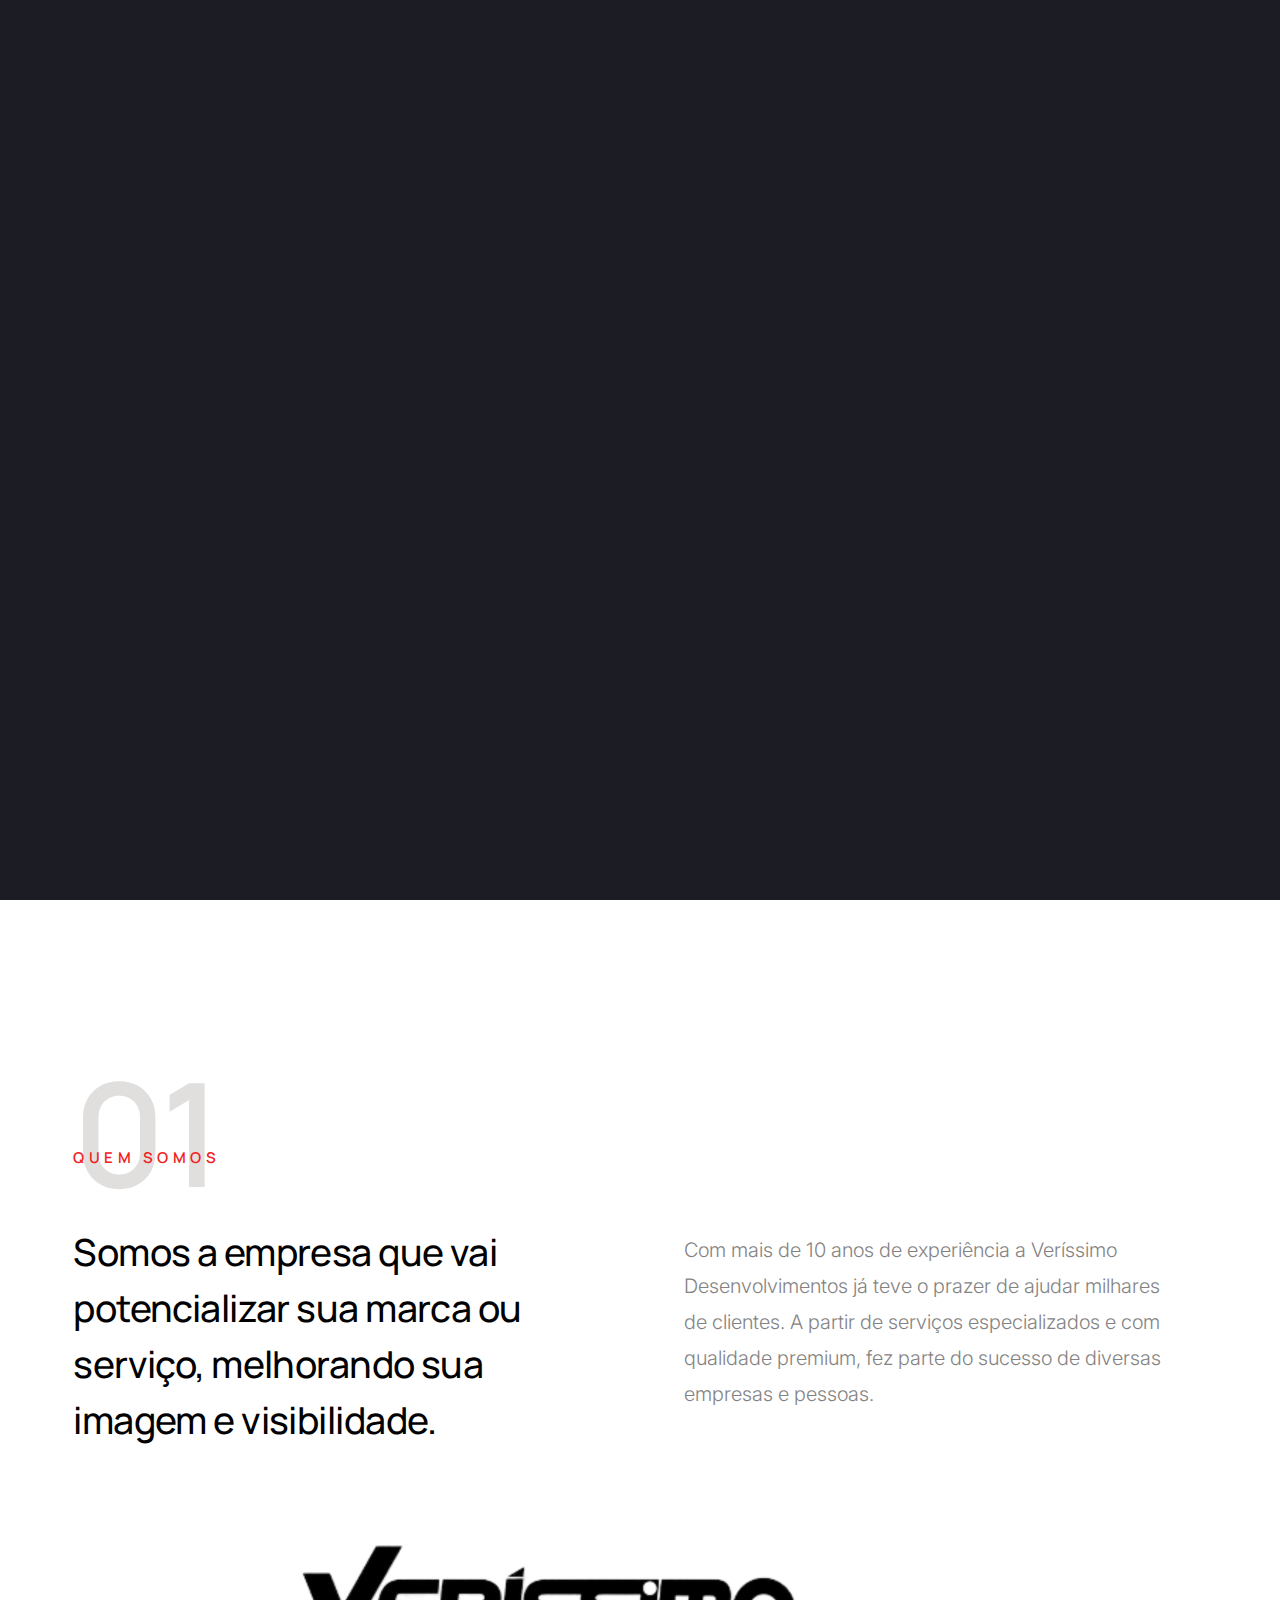
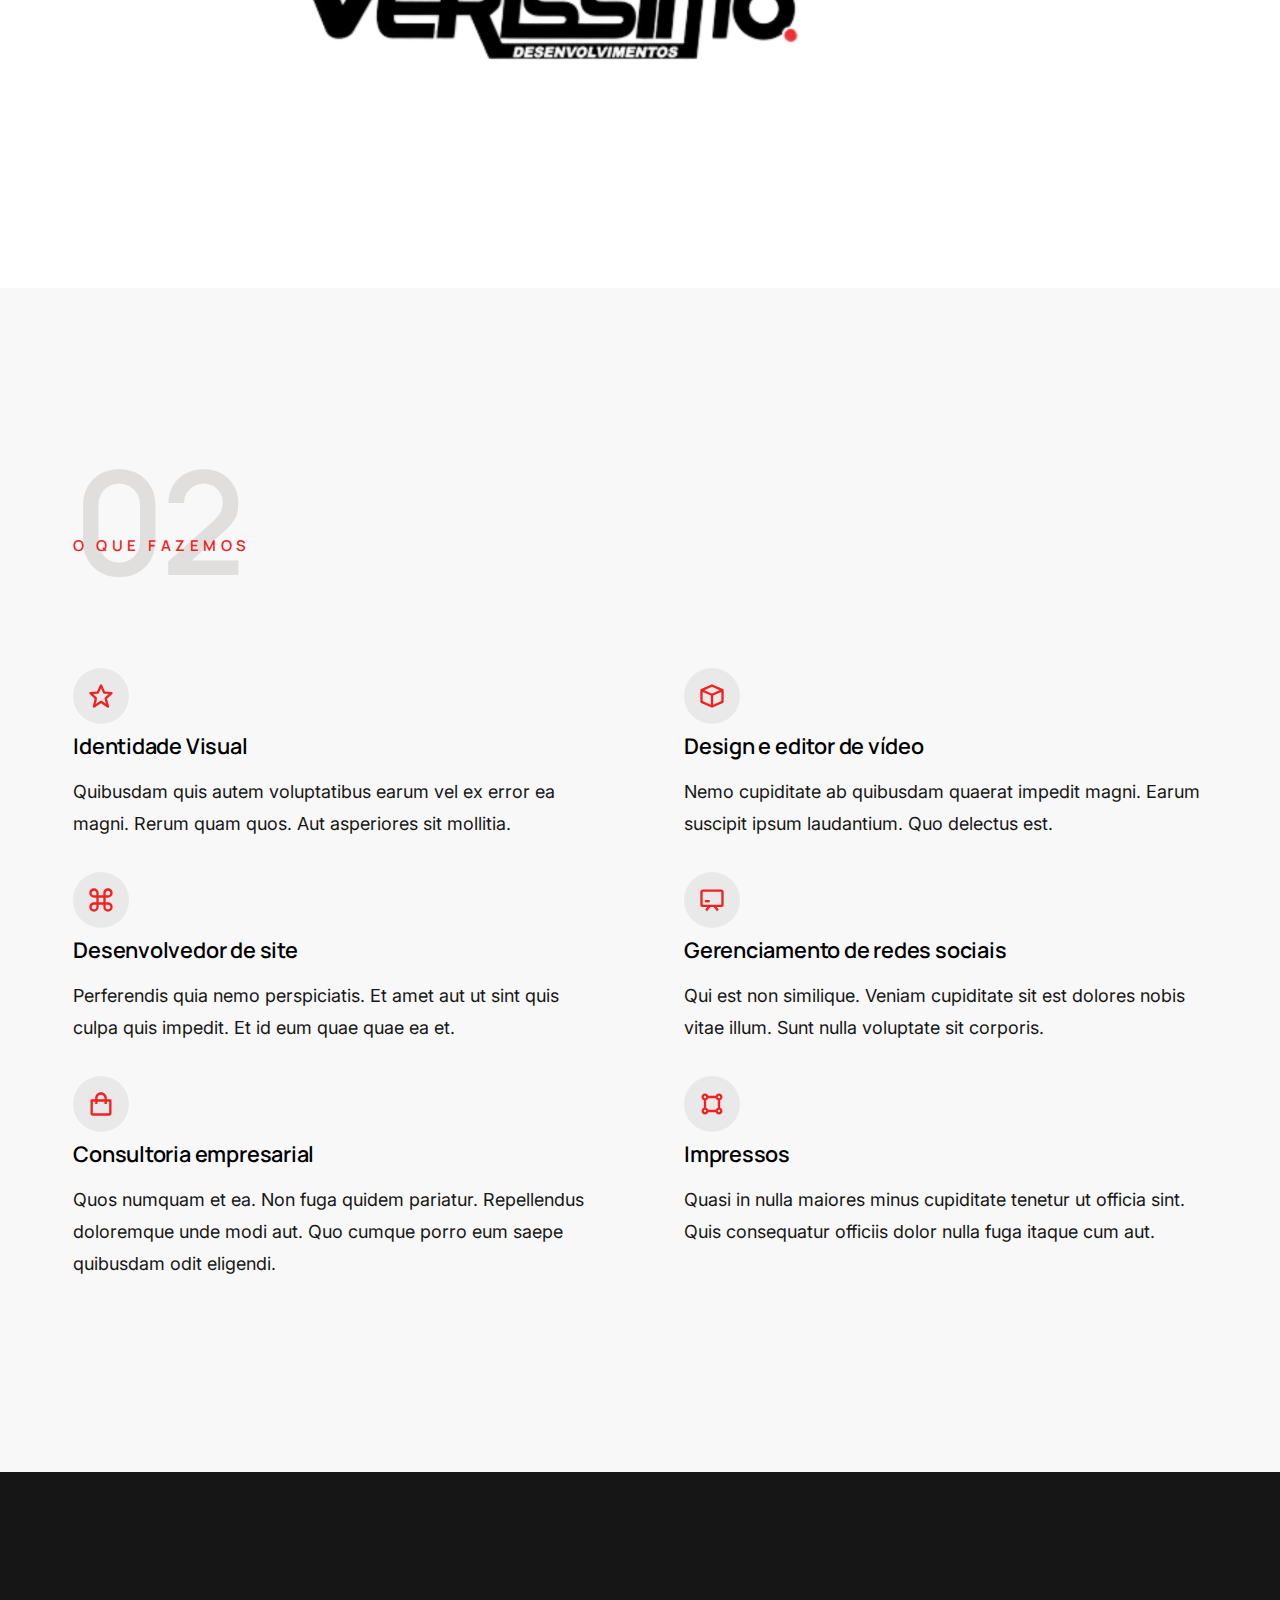
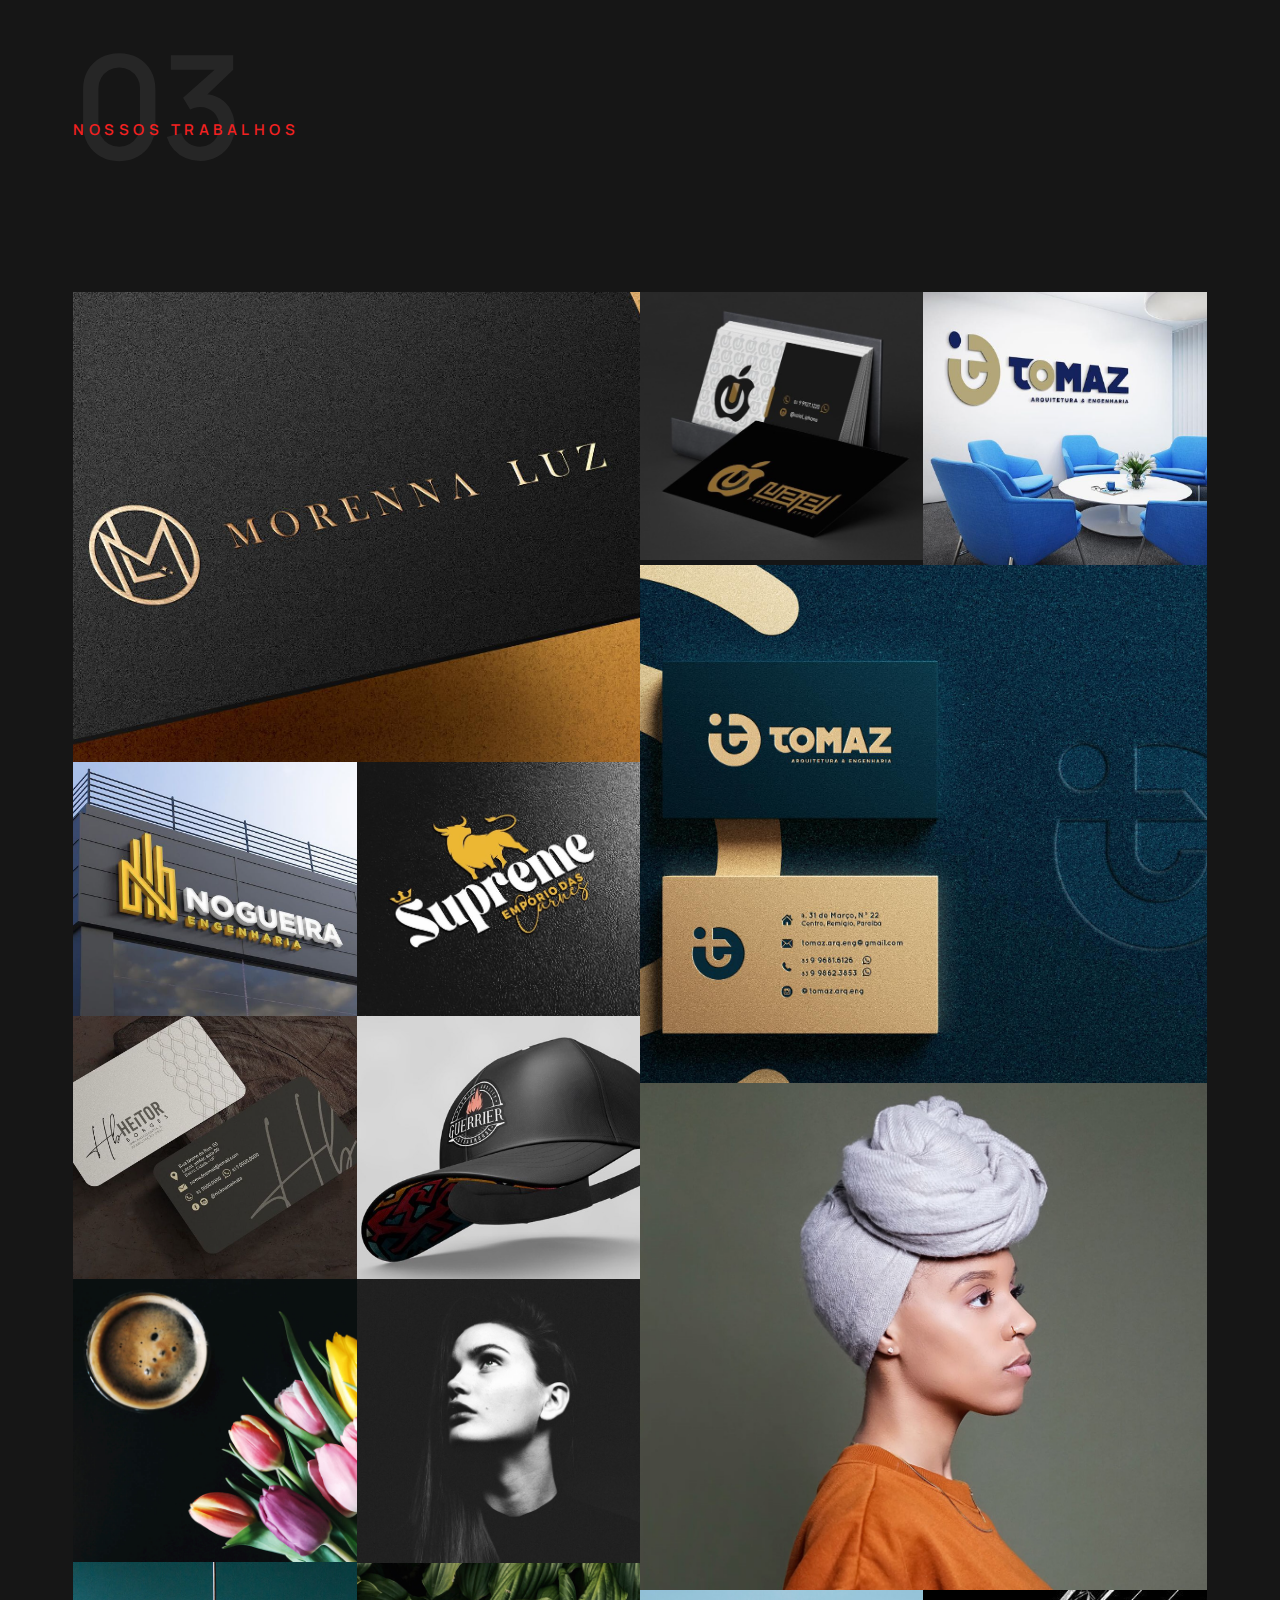
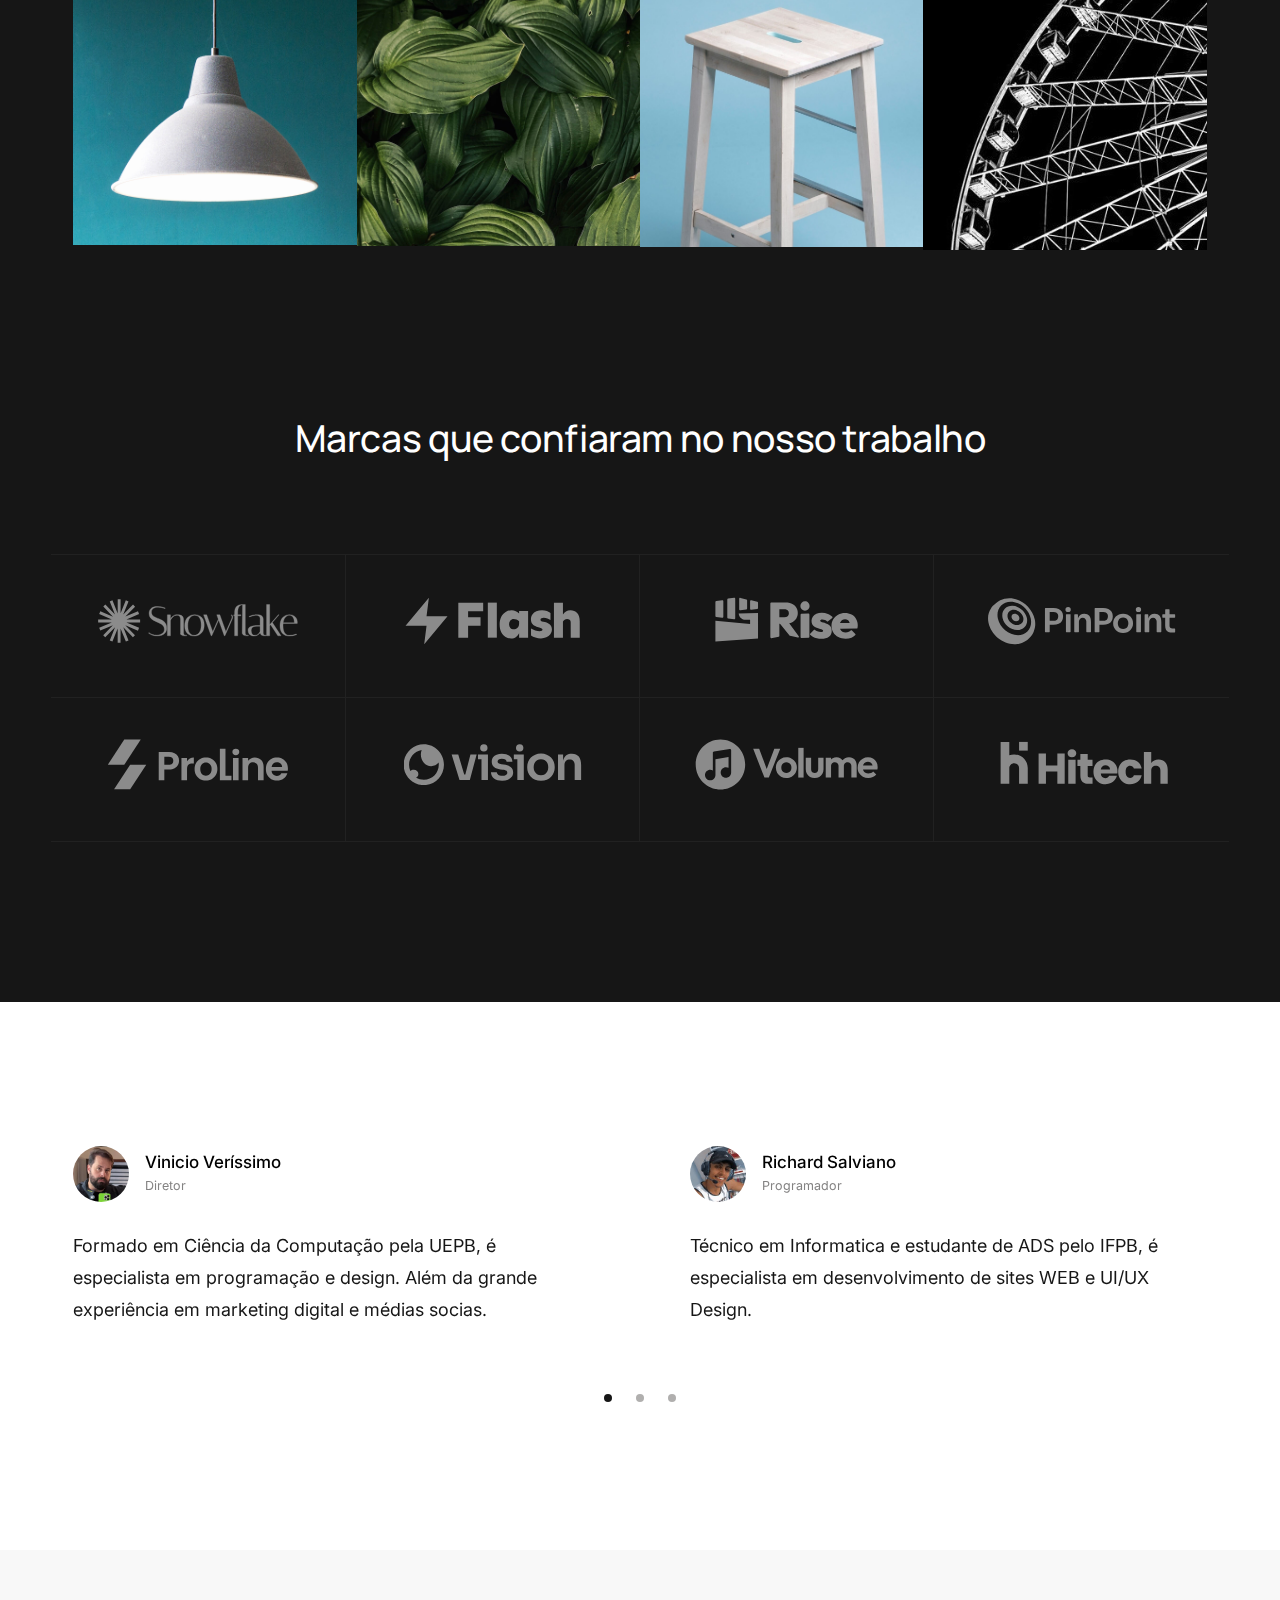
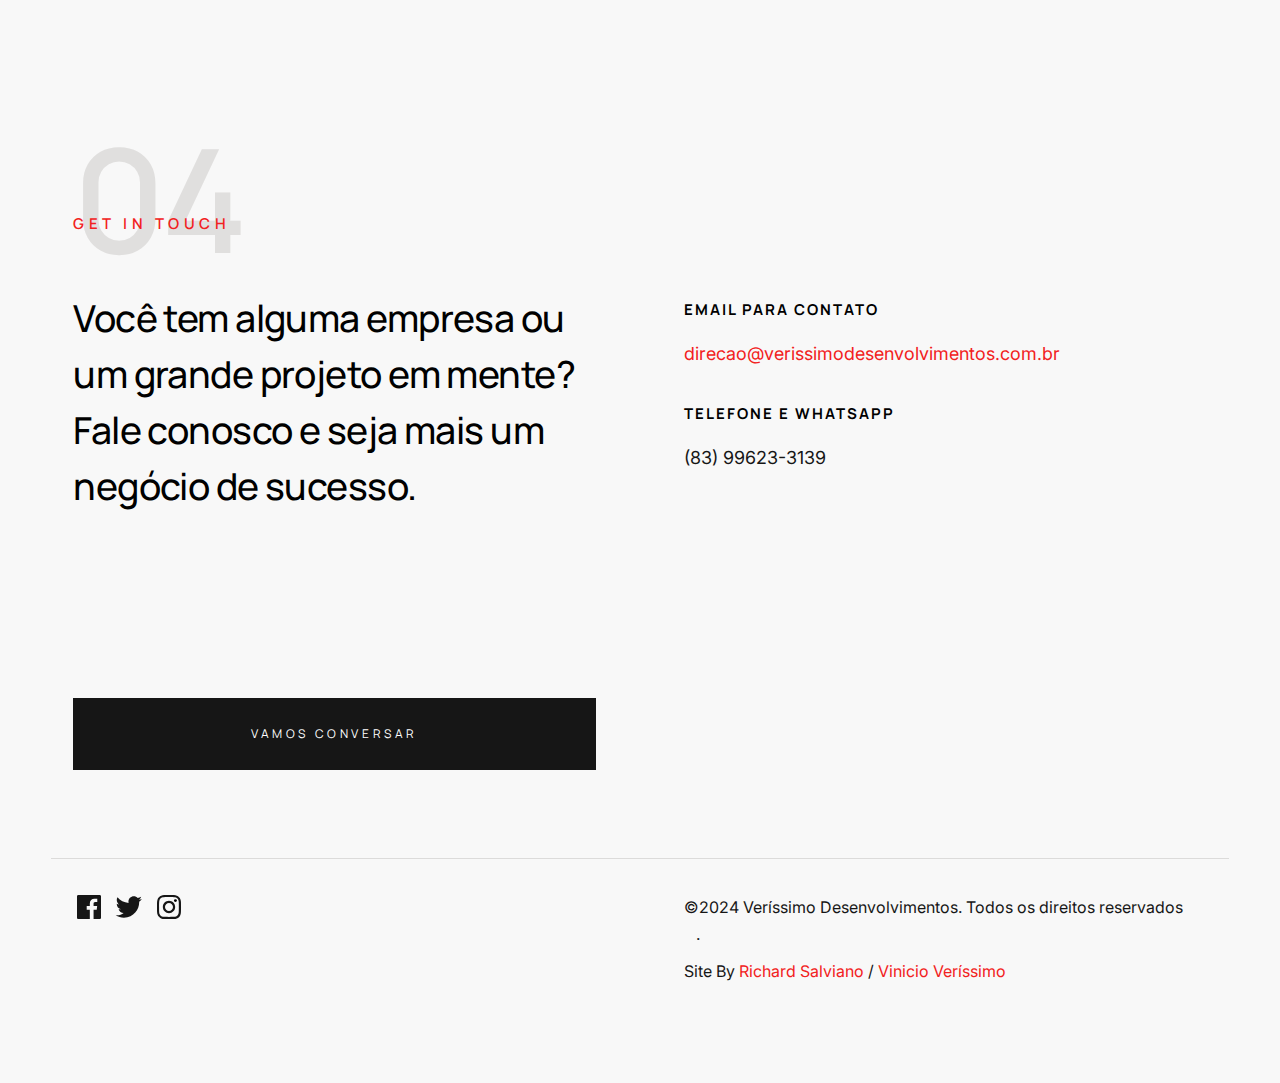
==== commit 4d693fd0: "Refatorando a página" ====
--- a/index.html
+++ b/index.html
@@ -1,464 +1,797 @@
-
-<!DOCTYPE html>
-	<head>
-	<meta charset="utf-8">
-	<meta http-equiv="X-UA-Compatible" content="IE=edge">
-	<meta name="viewport" content="width=device-width, initial-scale=1">
-	<meta name="author" content="Rick Salviano" />
-
-	<title>Veríssimo Desenvolvimentos</title>
-
-  <!-- DESIGNED & DEVELOPED by Rick Salviano
-		
-	Website: 		https://rickferreira.github.io/
-	GitHub: 		https://github.com/RickFerreira
-	Instagram: 		https://www.instagram.com/_rick.dev/
-  -->
-
-  	<!-- Facebook and Twitter integration -->
-	<meta property="og:title" content=""/>
-	<meta property="og:image" content=""/>
-	<meta property="og:url" content=""/>
-	<meta property="og:site_name" content=""/>
-	<meta property="og:description" content=""/>
-
-	<!-- Place favicon.ico and apple-touch-icon.png in the root directory -->
-	<link rel="shortcut icon" href="favicon.ico">
-	
-	<!-- Animate.css -->
-	<link rel="stylesheet" href="css/animate.css">
-	<!-- Icomoon Icon Fonts-->
-	<link rel="stylesheet" href="css/icomoon.css">
-	<!-- Bootstrap  -->
-	<link rel="stylesheet" href="css/bootstrap.css">
-	<!-- Superfish -->
-	<link rel="stylesheet" href="css/superfish.css">
-
-	<link rel="stylesheet" href="css/style.css">
-
-
-	<!-- Modernizr JS -->
-	<script src="js/modernizr-2.6.2.min.js"></script>
-	<!-- FOR IE9 below -->
-	<!--[if lt IE 9]>
-	<script src="js/respond.min.js"></script>
-	<![endif]-->
-
-	</head>
-	<body>
-		<div id="wrapper">
-		<div id="page">
-		<div id="header">
-			<!-- Menu -->
-			<header id="header-section">
-				<div class="container">
-					<div class="nav-header">
-						<a href="#" class="js-nav-toggle nav-toggle"><i></i></a>
-						<h1 id="logo"><a href="index.html">Veríssimo Desenvolvimentos</a></h1>
-						<nav id="menu-wrap" role="navigation">
-							<ul class="sf-menu" id="primary-menu">
-								<li class="active"><a href="#">Início</a></li>
-								<li><a href="#sobre">Sobre</a></li>
-								<li><a href="#servicos">Serviços</a></li>
-								<li><a href="#portfolio">Portfólio</a></li>
-								<li><a href="#equipe">Equipe</a></li>
-								<li><a href="#contato">Contatos</a></li>
-							</ul>
-						</nav>
-					</div>
-				</div>
-			</header>
-		</div>
-		
-		<!-- Texto principal -->
-		<div class="hero">
-			<div class="overlay"></div>
-			<div class="cover text-center" data-stellar-background-ratio="0.5" style="background-image: url(images/cover_bg_1.jpg);">
-				<div class="desc animate-box">
-					<h2>Fortalecemos Sua Presença em Todos os Aspectos</h2>
-					<span>Entre em contato e impulsione seu sucesso</span>
-					<span><a class="btn btn-primary btn-lg" href="#">Entrar em contato</a></span>
-				</div>
-			</div>
-		</div>
-		<!-- Clientes -->
-		<div id="features">
-			<div class="container text-center">
-				<h2>Clientes mkt</h2>
-				<div class="row">
-					<div class="col-md-1">
-						<div class="feature-left">
-							<span class="icon">
-								<i class="icon-search"></i>
-							</span>
-						</div>
-					</div>
-					<div class="col-md-1">
-						<div class="feature-left">
-							<span class="icon">
-								<i class="icon-search"></i>
-							</span>
-						</div>
-					</div>
-					<div class="col-md-1">
-						<div class="feature-left">
-							<span class="icon">
-								<i class="icon-search"></i>
-							</span>
-						</div>
-					</div>
-					<div class="col-md-1">
-						<div class="feature-left">
-							<span class="icon">
-								<i class="icon-search"></i>
-							</span>
-						</div>
-					</div>
-					<div class="col-md-1">
-						<div class="feature-left">
-							<span class="icon">
-								<i class="icon-search"></i>
-							</span>
-						</div>
-					</div>
-					<div class="col-md-1">
-						<div class="feature-left">
-							<span class="icon">
-								<i class="icon-search"></i>
-							</span>
-						</div>
-					</div>
-					<div class="col-md-1">
-						<div class="feature-left">
-							<span class="icon">
-								<i class="icon-search"></i>
-							</span>
-						</div>
-					</div>
-					<div class="col-md-1">
-						<div class="feature-left">
-							<span class="icon">
-								<i class="icon-search"></i>
-							</span>
-						</div>
-					</div>
-					<div class="col-md-1">
-						<div class="feature-left">
-							<span class="icon">
-								<i class="icon-search"></i>
-							</span>
-						</div>
-					</div>
-					<div class="col-md-1">
-						<div class="feature-left">
-							<span class="icon">
-								<i class="icon-search"></i>
-							</span>
-						</div>
-					</div>
-					<div class="col-md-1">
-						<div class="feature-left">
-							<span class="icon">
-								<i class="icon-search"></i>
-							</span>
-						</div>
-					</div>
-					<div class="col-md-1">
-						<div class="feature-left">
-							<span class="icon">
-								<i class="icon-search"></i>
-							</span>
-						</div>
-					</div>
-				</div>
-			</div>
-		</div>
-		<!-- Sobre -->
-		<div id="sobre" class="section-gray">
-			<div class="container">
-				<div class="row row-bottom-padded-md">
-					<div class="col-md-12 text-center heading-section">
-						<h3>Quem somos</h3>
-						<p>Far far away, behind the word mountains, far from the countries Vokalia and Consonantia, there live the blind texts.</p>
-					</div>
-				</div>
-				<div class="row">
-					<div class="col-md-12 text-center animate-box">
-						<p><img src="images/macbook.png" alt="Free HTML5 Bootstrap Template" class="img-responsive"></p>
-					</div>
-				</div>
-				<div class="row">
-					<div class="col-md-4">
-						<div class="feature-text">
-							<h3><span class="number">01.</span> Smart</h3>
-							<p>Far far away, behind the word mountains, far from the countries Vokalia and Consonantia, there live the blind texts.</p>
-						</div>
-					</div>
-					<div class="col-md-4">
-						<div class="feature-text">
-							<h3><span class="number">02.</span> Intuitive</h3>
-							<p>Far far away, behind the word mountains, far from the countries Vokalia and Consonantia, there live the blind texts.</p>
-						</div>
-					</div>
-					<div class="col-md-4">
-						<div class="feature-text">
-							<h3><span class="number">03.</span> Elegant</h3>
-							<p>Far far away, behind the word mountains, far from the countries Vokalia and Consonantia, there live the blind texts.</p>
-						</div>
-					</div>
-				</div>	
-			</div>
-		</div>
-		<!-- Serviços -->
-		<div id="servicos">
-			<div class="container">
-				<div class="row">
-					<div class="col-md-8 col-md-offset-2 text-center heading-section animate-box">
-						<h3>O que fazemos</h3>
-						<p>Lorem ipsum dolor sit amet, consectetur adipisicing elit. Velit est facilis maiores, perspiciatis accusamus asperiores sint consequuntur debitis.</p>
-					</div>
-				</div>
-			</div>
-			<div class="container">
-				<div class="row text-center">
-					<div class="col-md-4 col-sm-4">
-						<div class="services animate-box">
-							<span><i class="icon-browser"></i></span>
-							<h3>Desenvolvimento de sites</h3>
-							<p>Far far away, behind the word mountains, far from the countries Vokalia and Consonantia, there live the blind texts.</p>
-						</div>
-					</div>
-					<div class="col-md-4 col-sm-4">
-						<div class="services animate-box">
-							<span><i class="icon-mobile"></i></span>
-							<h3>Gestão de redes sociais</h3>
-							<p>Far far away, behind the word mountains, far from the countries Vokalia and Consonantia, there live the blind texts.</p>
-						</div>
-					</div>
-					<div class="col-md-4 col-sm-4">
-						<div class="services animate-box">
-							<span><i class="icon-tools"></i></span>
-							<h3>Consultoria empresarial</h3>
-							<p>Far far away, behind the word mountains, far from the countries Vokalia and Consonantia, there live the blind texts.</p>
-						</div>
-					</div>
-					<div class="col-md-4 col-sm-4">
-						<div class="services animate-box">
-							<span><i class="icon-video"></i></span>
-							<h3>Edição de vídeo</h3>
-							<p>Far far away, behind the word mountains, far from the countries Vokalia and Consonantia, there live the blind texts.</p>
-						</div>
-					</div>
-					<div class="col-md-4 col-sm-4">
-						<div class="services animate-box">
-							<span><i class="icon-search"></i></span>
-							<h3>Controle de Tráfego pago</h3>
-							<p>Far far away, behind the word mountains, far from the countries Vokalia and Consonantia, there live the blind texts.</p>
-						</div>
-					</div>
-					<div class="col-md-4 col-sm-4">
-						<div class="services animate-box">
-							<span><i class="icon-cloud"></i></span>
-							<h3>Produtos impressos</h3>
-							<p>Far far away, behind the word mountains, far from the countries Vokalia and Consonantia, there live the blind texts.</p>
-						</div>
-					</div>
-					<div class="col-md-4 col-sm-4">
-						<div class="services animate-box">
-							<span><i class="icon-cloud"></i></span>
-							<h3>Logomarcas</h3>
-							<p>Far far away, behind the word mountains, far from the countries Vokalia and Consonantia, there live the blind texts.</p>
-						</div>
-					</div>
-					<div class="col-md-4 col-sm-4">
-						<div class="services animate-box">
-							<span><i class="icon-cloud"></i></span>
-							<h3>Identidade visual</h3>
-							<p>Far far away, behind the word mountains, far from the countries Vokalia and Consonantia, there live the blind texts.</p>
-						</div>
-					</div>
-					<div class="col-md-4 col-sm-4">
-						<div class="services animate-box">
-							<span><i class="icon-cloud"></i></span>
-							<h3>Hospedagem de site</h3>
-							<p>Far far away, behind the word mountains, far from the countries Vokalia and Consonantia, there live the blind texts.</p>
-						</div>
-					</div>
-				</div>
-			</div>
-		</div>
-		<!-- Portfólio -->
-		<div id="portfolio">
-			<div class="container">
-				<div class="row">
-					<div class="col-md-6 col-md-offset-3 text-center heading-section animate-box">
-						<h3>Trabalhos recentes</h3>
-						<p>Lorem ipsum dolor sit amet, consectetur adipisicing elit. Velit est facilis maiores, perspiciatis accusamus asperiores sint consequuntur debitis.</p>
-					</div>
-				</div>
-				<div class="row row-bottom-padded-md">
-					<div class="col-md-12">
-						<ul id="portfolio-list">
-
-							<li class="one-third animate-box" data-animate-effect="fadeIn" style="background-image: url(images/work1.png); ">
-								<a href="#" class="color-3">
-									<div class="case-studies-summary">
-										<span>Logomarca</span>
-										<h2>Empório das carnes</h2>
-									</div>
-								</a>
-							</li>
-							<li class="one-third animate-box" data-animate-effect="fadeIn" style="background-image: url(images/work-6.jpg); ">
-								<a href="#" class="color-4">
-									<div class="case-studies-summary">
-										<span>Identidade visual</span>
-										<h2>Empório das carnes</h2>
-									</div>
-								</a>
-							</li>
-							<li class="one-third animate-box" data-animate-effect="fadeIn" style="background-image: url(images/work-1.jpg); ">
-								<a href="#" class="color-4">
-									<div class="case-studies-summary">
-										<span>Site</span>
-										<h2>Empório das carnes</h2>
-									</div>
-								</a>
-							</li>
-							<li class="one-third animate-box" data-animate-effect="fadeIn" style="background-image: url(images/work-2.jpg); "> 
-								<a href="#" class="color-5">
-									<div class="case-studies-summary">
-										<span>Cartão de visita</span>
-										<h2>Empório das carnes</h2>
-									</div>
-								</a>
-							</li>
-							<li class="two-third animate-box" data-animate-effect="fadeIn" style="background-image: url(images/work-3.jpg); ">
-								<a href="#" class="color-6">
-									<div class="case-studies-summary">
-										<span>Catálogo</span>
-										<h2>Empório das carnes</h2>
-									</div>
-								</a>
-							</li>
-						</ul>		
-					</div>
-				</div>
-
-				<div class="row">
-					<div class="col-md-4 col-md-offset-4 text-center animate-box">
-						<a href="#" class="btn btn-primary btn-lg">Ver todos os trabalhos</a>
-					</div>
-				</div>
-
-			</div>
-		</div>
-		<!-- Equipe -->
-		<div id="equipe" class="section-gray">
-			<div class="container">
-				<div class="row">
-					<div class="col-md-8 col-md-offset-2 text-center heading-section animate-box">
-						<h3>Nossos profissionais</h3>
-						<p>Lorem ipsum dolor sit amet, consectetur adipisicing elit. Velit est facilis maiores, perspiciatis accusamus asperiores sint consequuntur debitis.</p>
-					</div>
-				</div>
-			</div>
-			<div class="container">
-				<div class="row">
-					<div class="col-md-4">
-						<div class="testimonial text-center animate-box">
-							<figure>
-								<img src="images/person_1.jpg" alt="user">
-							</figure>
-							<blockquote>
-								<p>“Formado em Ciência da Computação pela UEPB, é especialista em programação e design.”</p>
-							</blockquote>
-							<span>Vinicio Veríssimo, Fundador.</span>
-						</div>
-					</div>
-					<div class="col-md-4">
-						<div class="testimonial text-center animate-box">
-							<figure>
-								<img src="images/person_2.jpg" alt="user">
-							</figure>
-							<blockquote>
-								<p>“Técnico em Informatica e estudante de ADS pelo IFPB, é desenvolvedor de web sites.”</p>
-							</blockquote>
-							<span>Richard Salviano, Programador.</span>
-						</div>
-					</div>
-					<div class="col-md-4">
-						<div class="testimonial text-center animate-box">
-							<figure>
-								<img src="images/person_3.jpg" alt="user">
-							</figure>
-							<blockquote>
-								<p>“Formado em Design Gráfico na UFCG, é especialista na área e tem grande conhecimento como social media”</p>
-							</blockquote>
-							<span>Steve Jobs, Design.</span>
-						</div>
-					</div>
-				</div>
-			</div>
-		</div>
-		<!-- Contatos -->
-		<div id="contatos" class="section-gray">
-			<div class="container">
-				<div class="row">
-					<div class="col-md-8 col-md-offset-2 text-center heading-section animate-box">
-						<h3>Contatos</h3>
-						<p>Lorem ipsum dolor sit amet, consectetur adipisicing elit. Velit est facilis maiores, perspiciatis accusamus asperiores sint consequuntur debitis.</p>
-					</div>
-				</div>
-			</div>
-			<div class="container">
-
-				<div class="row">
-					<div class="col-md-4 col-md-offset-4 text-center animate-box">
-						<a href="#" class="btn btn-primary btn-lg">Entrar em contato</a>
-					</div>
-				</div>
-
-			</div>
-		</div>
-		<!-- Rodapé -->
-		<footer>
-			<div id="footer">
-				<div class="container">
-					<div class="row">
-						<div class="col-md-6 col-md-offset-3 text-center">
-							<p class="social-icons">
-								<a href="#"><i class="icon-facebook2"></i></a>
-								<a href="#"><i class="icon-instagram"></i></a>
-								<a href="#"><i class="icon-dribbble2"></i></a>
-							</p>
-							<p>&copy;2024 Veríssimo Desenolvimentos. Todos os direitos reservados. <br>By <a href="hhttps://www.instagram.com/_rick.dev/" target="_blank">Rick Salviano</a> / <a href="https://www.instagram.com/vinicioverissimo/" target="_blank">Vinicio Veríssimo</a></p>
-						</div>
-					</div>
-				</div>
-			</div>
-		</footer>
-	
-
-	</div>
-	</div>
-
-	<!-- jQuery -->
-	<script src="js/jquery.min.js"></script>
-	<!-- jQuery Easing -->
-	<script src="js/jquery.easing.1.3.js"></script>
-	<!-- Bootstrap -->
-	<script src="js/bootstrap.min.js"></script>
-	<!-- Waypoints -->
-	<script src="js/jquery.waypoints.min.js"></script>
-	<!-- Stellar -->
-	<script src="js/jquery.stellar.min.js"></script>
-	<!-- Superfish -->
-	<script src="js/hoverIntent.js"></script>
-	<script src="js/superfish.js"></script>
-
-	<!-- Main JS -->
-	<script src="js/main.js"></script>
-
-	</body>
-</html>
-
+<!DOCTYPE html>
+<html lang="pt-br" class="no-js">
+<head>
+
+    <meta charset="utf-8">
+    <meta name="viewport" content="width=device-width, initial-scale=1">
+    <title>Veríssimo Desenvolvimentos</title>
+
+    <script>
+        document.documentElement.classList.remove('no-js');
+        document.documentElement.classList.add('js');
+    </script>
+
+    <link rel="stylesheet" href="css/vendor.css">
+    <link rel="stylesheet" href="css/styles.css">
+
+    <link rel="apple-touch-icon" sizes="180x180" href="apple-touch-icon.png">
+    <link rel="icon" type="image/png" sizes="32x32" href="favicon-32x32.png">
+    <link rel="icon" type="image/png" sizes="16x16" href="favicon-16x16.png">
+    <link rel="manifest" href="site.webmanifest">
+
+</head>
+
+
+<body id="top">
+
+
+    <!-- preloader
+    ================================================== -->
+    <div id="preloader">
+        <div id="loader"></div>
+    </div>
+
+
+    <!-- page wrap
+    ================================================== -->
+    <div id="page" class="s-pagewrap">
+
+
+        <!-- # site header 
+        ================================================== -->
+        <header class="s-header">
+
+            <div class="row s-header__inner">
+
+                <div class="s-header__block">
+                    <div class="s-header__logo">
+                        <a class="logo" href="index.html">
+                            <img src="images/logo.svg" alt="Homepage">
+                        </a>
+                    </div>
+
+                    <a class="s-header__menu-toggle" href="#0"><span>Menu</span></a>
+                </div> <!-- end s-header__block -->
+
+                <nav class="s-header__nav">
+    
+                    <ul class="s-header__menu-links">
+                        <li class="current"><a href="#intro" class="smoothscroll">Início</a></li>
+                        <li><a href="#about" class="smoothscroll">Sobre</a></li>
+                        <li><a href="#services" class="smoothscroll">Serviços</a></li>
+                        <li><a href="#folio" class="smoothscroll">Portfólio</a></li>
+                        <li><a href="#footer" class="smoothscroll">Contatos</a></li>
+                    </ul> <!-- s-header__menu-links -->
+
+                    <ul class="s-header__social">
+                        <li>
+                            <a href="">
+                                <svg xmlns="http://www.w3.org/2000/svg" width="24" height="24" viewBox="0 0 24 24" style="fill:rgba(0, 0, 0, 1);transform:;-ms-filter:"><path d="M20,3H4C3.447,3,3,3.448,3,4v16c0,0.552,0.447,1,1,1h8.615v-6.96h-2.338v-2.725h2.338v-2c0-2.325,1.42-3.592,3.5-3.592 c0.699-0.002,1.399,0.034,2.095,0.107v2.42h-1.435c-1.128,0-1.348,0.538-1.348,1.325v1.735h2.697l-0.35,2.725h-2.348V21H20 c0.553,0,1-0.448,1-1V4C21,3.448,20.553,3,20,3z"></path></svg>
+                                <span class="u-screen-reader-text">Facebook</span>
+                            </a>
+                        </li>
+                        <li>
+                            <a href="">
+                                <svg xmlns="http://www.w3.org/2000/svg" width="24" height="24" viewBox="0 0 24 24" style="fill:rgba(0, 0, 0, 1);transform:;-ms-filter:"><path d="M19.633,7.997c0.013,0.175,0.013,0.349,0.013,0.523c0,5.325-4.053,11.461-11.46,11.461c-2.282,0-4.402-0.661-6.186-1.809 c0.324,0.037,0.636,0.05,0.973,0.05c1.883,0,3.616-0.636,5.001-1.721c-1.771-0.037-3.255-1.197-3.767-2.793 c0.249,0.037,0.499,0.062,0.761,0.062c0.361,0,0.724-0.05,1.061-0.137c-1.847-0.374-3.23-1.995-3.23-3.953v-0.05 c0.537,0.299,1.16,0.486,1.82,0.511C3.534,9.419,2.823,8.184,2.823,6.787c0-0.748,0.199-1.434,0.548-2.032 c1.983,2.443,4.964,4.04,8.306,4.215c-0.062-0.3-0.1-0.611-0.1-0.923c0-2.22,1.796-4.028,4.028-4.028 c1.16,0,2.207,0.486,2.943,1.272c0.91-0.175,1.782-0.512,2.556-0.973c-0.299,0.935-0.936,1.721-1.771,2.22 c0.811-0.088,1.597-0.312,2.319-0.624C21.104,6.712,20.419,7.423,19.633,7.997z"></path></svg>
+                                <span class="u-screen-reader-text">Twitter</span>
+                            </a>
+                        </li>
+                        <li>
+                            <a href="">
+                                <svg xmlns="http://www.w3.org/2000/svg" width="24" height="24" viewBox="0 0 24 24" style="fill:rgba(0, 0, 0, 1);transform:;-ms-filter:"><path d="M11.999,7.377c-2.554,0-4.623,2.07-4.623,4.623c0,2.554,2.069,4.624,4.623,4.624c2.552,0,4.623-2.07,4.623-4.624 C16.622,9.447,14.551,7.377,11.999,7.377L11.999,7.377z M11.999,15.004c-1.659,0-3.004-1.345-3.004-3.003 c0-1.659,1.345-3.003,3.004-3.003s3.002,1.344,3.002,3.003C15.001,13.659,13.658,15.004,11.999,15.004L11.999,15.004z"></path><circle cx="16.806" cy="7.207" r="1.078"></circle><path d="M20.533,6.111c-0.469-1.209-1.424-2.165-2.633-2.632c-0.699-0.263-1.438-0.404-2.186-0.42 c-0.963-0.042-1.268-0.054-3.71-0.054s-2.755,0-3.71,0.054C7.548,3.074,6.809,3.215,6.11,3.479C4.9,3.946,3.945,4.902,3.477,6.111 c-0.263,0.7-0.404,1.438-0.419,2.186c-0.043,0.962-0.056,1.267-0.056,3.71c0,2.442,0,2.753,0.056,3.71 c0.015,0.748,0.156,1.486,0.419,2.187c0.469,1.208,1.424,2.164,2.634,2.632c0.696,0.272,1.435,0.426,2.185,0.45 c0.963,0.042,1.268,0.055,3.71,0.055s2.755,0,3.71-0.055c0.747-0.015,1.486-0.157,2.186-0.419c1.209-0.469,2.164-1.424,2.633-2.633 c0.263-0.7,0.404-1.438,0.419-2.186c0.043-0.962,0.056-1.267,0.056-3.71s0-2.753-0.056-3.71C20.941,7.57,20.801,6.819,20.533,6.111z M19.315,15.643c-0.007,0.576-0.111,1.147-0.311,1.688c-0.305,0.787-0.926,1.409-1.712,1.711c-0.535,0.199-1.099,0.303-1.67,0.311 c-0.95,0.044-1.218,0.055-3.654,0.055c-2.438,0-2.687,0-3.655-0.055c-0.569-0.007-1.135-0.112-1.669-0.311 c-0.789-0.301-1.414-0.923-1.719-1.711c-0.196-0.534-0.302-1.099-0.311-1.669c-0.043-0.95-0.053-1.218-0.053-3.654 c0-2.437,0-2.686,0.053-3.655c0.007-0.576,0.111-1.146,0.311-1.687c0.305-0.789,0.93-1.41,1.719-1.712 c0.534-0.198,1.1-0.303,1.669-0.311c0.951-0.043,1.218-0.055,3.655-0.055c2.437,0,2.687,0,3.654,0.055 c0.571,0.007,1.135,0.112,1.67,0.311c0.786,0.303,1.407,0.925,1.712,1.712c0.196,0.534,0.302,1.099,0.311,1.669 c0.043,0.951,0.054,1.218,0.054,3.655c0,2.436,0,2.698-0.043,3.654H19.315z"></path></svg>
+                                <span class="u-screen-reader-text">Instagram</span>
+                            </a>
+                        </li>
+                    </ul> <!-- s-header__social -->
+    
+                </nav> <!-- end s-header__nav -->
+
+            </div> <!-- end s-header__inner -->
+
+        </header> <!-- end s-header -->
+
+
+        <!-- # site-content
+        ================================================== -->
+        <section id="content" class="s-content">
+
+
+            <!-- intro
+            ----------------------------------------------- -->
+            <section id="intro" class="s-intro target-section">
+
+                <div class="s-intro__bg"></div>
+
+                <div class="row s-intro__content">
+
+                    <div class="s-intro__content-bg"></div>
+
+                    <div class="column lg-12 s-intro__content-inner">
+                        
+                        <h1 class="s-intro__content-title">
+                        Criamos soluções digitais <br>
+                        para concretizar <br>
+                        o seu potencial criativo.
+                        </h1>
+
+                        <div class="s-intro__content-buttons">
+                            <a href="#about" class="btn btn--stroke s-intro__content-btn smoothscroll">Ver mais</a>
+                        </div>
+                        
+                    </div> <!-- s-intro__content-inner -->
+
+                </div> <!-- s-intro__content -->
+
+                <div class="s-intro__scroll-down">
+                    <a href="#about" class="smoothscroll">
+                        <span>Role para baixo</span>
+                    </a>
+                </div> <!-- s-intro__scroll-down -->
+
+            </section> <!-- end s-intro -->
+
+
+            <!-- about
+            ----------------------------------------------- -->
+            <section id="about" class="s-about target-section">
+
+                <div class="row section-header" data-num="01">
+                    <h3 class="column lg-12 section-header__pretitle pretitle text-pretitle">Quem somos</h3>
+                    <div class="column lg-6 stack-on-1100 section-header__primary">
+                        <h2 class="title text-display-1">
+                        Somos a empresa que vai potencializar sua marca ou serviço, melhorando sua imagem e visibilidade.
+                        </h2>
+                    </div>
+                    <div class="column lg-6 stack-on-1100 section-header__secondary">
+                        <p class="desc">
+                        Com mais de 10 anos de experiência a Veríssimo Desenvolvimentos já teve o prazer de ajudar milhares de clientes.
+                        A partir de serviços especializados e com qualidade premium, fez parte do sucesso de diversas empresas e pessoas.
+                        </p>
+                    </div>
+                </div> <!-- end section-header -->
+
+                <div class="row process-list list-block show-ctr block-lg-one-half block-tab-whole">
+    
+                    <div class="list-block__item text-center">
+                        <div class="list-block__imagem lg-6">
+                            <img src="images/logoVertical.png" alt="">
+                        </div>
+                    </div> <!-- end list-block__item -->
+
+                </div> <!-- end process-list -->
+
+            </section> <!-- end s-about -->
+
+
+            <!-- services
+            ----------------------------------------------- -->
+            <section id="services" class="s-services target-section">
+
+                <div class="row section-header" data-num="02">
+                    <h3 class="column lg-12 section-header__pretitle text-pretitle">O que fazemos</h3>
+                </div> <!-- end section-header -->
+
+                <div class="row services-list list-block block-lg-one-half block-tab-whole">
+    
+                    <div class="column list-block__item">
+                        <div class="list-block__title">
+                            <div class="list-block__icon">
+                                <svg xmlns="http://www.w3.org/2000/svg" width="24" height="24" viewBox="0 0 24 24" style="fill: rgba(0, 0, 0, 1);transform: ;msFilter:;"><path d="m6.516 14.323-1.49 6.452a.998.998 0 0 0 1.529 1.057L12 18.202l5.445 3.63a1.001 1.001 0 0 0 1.517-1.106l-1.829-6.4 4.536-4.082a1 1 0 0 0-.59-1.74l-5.701-.454-2.467-5.461a.998.998 0 0 0-1.822 0L8.622 8.05l-5.701.453a1 1 0 0 0-.619 1.713l4.214 4.107zm2.853-4.326a.998.998 0 0 0 .832-.586L12 5.43l1.799 3.981a.998.998 0 0 0 .832.586l3.972.315-3.271 2.944c-.284.256-.397.65-.293 1.018l1.253 4.385-3.736-2.491a.995.995 0 0 0-1.109 0l-3.904 2.603 1.05-4.546a1 1 0 0 0-.276-.94l-3.038-2.962 4.09-.326z"></path></svg>
+                            </div>
+                            <h3 class="h5">Identidade Visual</h3>
+                        </div>
+                        <div class="list-block__text">
+                            <p>
+                            Quibusdam quis autem voluptatibus earum vel ex error ea magni. Rerum quam quos. Aut asperiores 
+                            sit mollitia.
+                            </p>
+                        </div>
+                    </div> <!-- end list-block__item -->
+        
+                    <div class="column list-block__item">
+                        <div class="list-block__title">
+                            <div class="list-block__icon">
+                                <svg xmlns="http://www.w3.org/2000/svg" width="24" height="24" viewBox="0 0 24 24" style="fill: rgba(0, 0, 0, 1);transform: ;msFilter:;"><path d="m21.406 6.086-9-4a1.001 1.001 0 0 0-.813 0l-9 4c-.02.009-.034.024-.054.035-.028.014-.058.023-.084.04-.022.015-.039.034-.06.05a.87.87 0 0 0-.19.194c-.02.028-.041.053-.059.081a1.119 1.119 0 0 0-.076.165c-.009.027-.023.052-.031.079A1.013 1.013 0 0 0 2 7v10c0 .396.232.753.594.914l9 4c.13.058.268.086.406.086a.997.997 0 0 0 .402-.096l.004.01 9-4A.999.999 0 0 0 22 17V7a.999.999 0 0 0-.594-.914zM12 4.095 18.538 7 12 9.905l-1.308-.581L5.463 7 12 4.095zM4 16.351V8.539l7 3.111v7.811l-7-3.11zm9 3.11V11.65l7-3.111v7.812l-7 3.11z"></path></svg>
+                            </div>
+                            <h3 class="h5">Design e editor de vídeo</h3>
+                        </div>
+                        <div class="list-block__text">
+                            <p>
+                            Nemo cupiditate ab quibusdam quaerat impedit magni. Earum suscipit ipsum laudantium. 
+                            Quo delectus est.
+                            </p>
+                        </div>
+                    </div> <!-- end list-block__item -->
+        
+                    <div class="column list-block__item">
+                        <div class="list-block__title">
+                            <div class="list-block__icon">
+                                <svg xmlns="http://www.w3.org/2000/svg" width="24" height="24" viewBox="0 0 24 24" style="fill: rgba(0, 0, 0, 1);transform: ;msFilter:;"><path d="M6 14c-2.206 0-4 1.794-4 4s1.794 4 4 4a4.003 4.003 0 0 0 3.998-3.98H10V16h4v2.039h.004A4.002 4.002 0 0 0 18 22c2.206 0 4-1.794 4-4s-1.794-4-4-4h-2v-4h2c2.206 0 4-1.794 4-4s-1.794-4-4-4-4 1.794-4 4v2h-4V5.98h-.002A4.003 4.003 0 0 0 6 2C3.794 2 2 3.794 2 6s1.794 4 4 4h2v4H6zm2 4c0 1.122-.879 2-2 2s-2-.878-2-2 .879-2 2-2h2v2zm10-2c1.121 0 2 .878 2 2s-.879 2-2 2-2-.878-2-2v-2h2zM16 6c0-1.122.879-2 2-2s2 .878 2 2-.879 2-2 2h-2V6zM6 8c-1.121 0-2-.878-2-2s.879-2 2-2 2 .878 2 2v2H6zm4 2h4v4h-4v-4z"></path></svg>
+                            </div>
+                            <h3 class="h5">Desenvolvedor de site</h3>
+                        </div>
+                        <div class="list-block__text">
+                            <p>
+                            Perferendis quia nemo perspiciatis. Et amet aut ut sint quis culpa quis impedit. 
+                            Et id eum quae quae ea et.
+                            </p>
+                        </div>
+                    </div> <!-- end list-block__item -->
+        
+                    <div class="column list-block__item">
+                        <div class="list-block__title">
+                            <div class="list-block__icon">
+                                <svg xmlns="http://www.w3.org/2000/svg" width="24" height="24" viewBox="0 0 24 24" style="fill: rgba(0, 0, 0, 1);transform: ;msFilter:;"><path d="M20 3H4c-1.103 0-2 .897-2 2v11c0 1.103.897 2 2 2h4l-1.8 2.4 1.6 1.2 2.7-3.6h3l2.7 3.6 1.6-1.2L16 18h4c1.103 0 2-.897 2-2V5c0-1.103-.897-2-2-2zM4 16V5h16l.001 11H4z"></path><path d="M6 12h4v2H6z"></path></svg>
+                            </div>
+                            <h3 class="h5">Gerenciamento de redes sociais</h3>
+                        </div>
+                        <div class="list-block__text">
+                            <p>
+                            Qui est non similique. Veniam cupiditate sit est dolores nobis vitae illum. 
+                            Sunt nulla voluptate sit corporis.
+                            </p>
+                        </div>
+                    </div> <!-- end list-block__item -->
+
+                    <div class="column list-block__item">
+                        <div class="list-block__title">
+                            <div class="list-block__icon">
+                                <svg xmlns="http://www.w3.org/2000/svg" width="24" height="24" viewBox="0 0 24 24" style="fill: rgba(0, 0, 0, 1);transform: ;msFilter:;"><path d="M5 22h14c1.103 0 2-.897 2-2V9a1 1 0 0 0-1-1h-3V7c0-2.757-2.243-5-5-5S7 4.243 7 7v1H4a1 1 0 0 0-1 1v11c0 1.103.897 2 2 2zM9 7c0-1.654 1.346-3 3-3s3 1.346 3 3v1H9V7zm-4 3h2v2h2v-2h6v2h2v-2h2l.002 10H5V10z"></path></svg>
+                            </div>
+                            <h3 class="h5">Consultoria empresarial</h3>
+                        </div>
+                        <div class="list-block__text">
+                            <p>
+                            Quos numquam et ea. Non fuga quidem pariatur. Repellendus doloremque unde modi aut. 
+                            Quo cumque porro eum saepe quibusdam odit eligendi.
+                            </p>
+                        </div>
+                    </div> <!-- end list-block__item -->
+        
+                    <div class="column list-block__item">
+                        <div class="list-block__title">
+                            <div class="list-block__icon">
+                                <svg xmlns="http://www.w3.org/2000/svg" width="24" height="24" viewBox="0 0 24 24" style="fill: rgba(0, 0, 0, 1);transform: ;msFilter:;"><path d="M21 6c0-1.654-1.346-3-3-3a2.993 2.993 0 0 0-2.815 2h-6.37A2.993 2.993 0 0 0 6 3C4.346 3 3 4.346 3 6c0 1.302.839 2.401 2 2.815v6.369A2.997 2.997 0 0 0 3 18c0 1.654 1.346 3 3 3a2.993 2.993 0 0 0 2.815-2h6.369a2.994 2.994 0 0 0 2.815 2c1.654 0 3-1.346 3-3a2.997 2.997 0 0 0-2-2.816V8.816A2.996 2.996 0 0 0 21 6zm-3-1a1.001 1.001 0 1 1-1 1c0-.551.448-1 1-1zm-2.815 12h-6.37A2.99 2.99 0 0 0 7 15.184V8.816A2.99 2.99 0 0 0 8.815 7h6.369A2.99 2.99 0 0 0 17 8.815v6.369A2.99 2.99 0 0 0 15.185 17zM6 5a1.001 1.001 0 1 1-1 1c0-.551.448-1 1-1zm0 14a1.001 1.001 0 0 1 0-2 1.001 1.001 0 0 1 0 2zm12 0a1.001 1.001 0 0 1 0-2 1.001 1.001 0 0 1 0 2z"></path></svg>
+                            </div>
+                            <h3 class="h5">Impressos</h3>
+                        </div>
+                        <div class="list-block__text">
+                            <p>
+                            Quasi in nulla maiores minus cupiditate tenetur ut officia sint. Quis consequatur 
+                            officiis dolor nulla fuga itaque cum aut.
+                            </p>
+                        </div>
+                    </div> <!-- end list-block__item -->
+        
+                </div> <!-- end process-list -->
+
+            </section> <!-- end s-services -->
+
+
+            <!-- portfolio
+            ----------------------------------------------- -->
+            <section id="folio" class="s-folio target-section">
+
+                <div class="row section-header light-on-dark" data-num="03">
+                    <h3 class="column lg-12 section-header__pretitle text-pretitle">Nossos trabalhos</h3>
+                </div> <!-- end section-header -->
+
+                <div id="bricks" class="row bricks">
+                    <div class="column lg-12 masonry">
+                        <div class="bricks-wrapper">
+
+                            <div class="grid-sizer"></div>
+
+                            <article class="brick brick--double entry">
+                                <a href="#modal-01" class="entry__link">
+                                    <div class="entry__thumb">
+                                        <img src="images/folio/trabalho1.png" alt="">
+                                    </div>
+                                    <div class="entry__info">
+                                        <div class="entry__cat">Frontend Design</div>
+                                        <h4 class="entry__title">White Turban</h4>
+                                    </div>
+                                </a>
+                            </article> <!-- entry -->
+
+                            <article class="brick entry">
+                                <a href="#modal-01" class="entry__link">
+                                    <div class="entry__thumb">
+                                        <img src="images/folio/trabalho2.png" alt="">
+                                    </div>
+                                    <div class="entry__info">
+                                        <div class="entry__cat">Frontend Design</div>
+                                        <h4 class="entry__title">White Turban</h4>
+                                    </div>
+                                </a>
+                            </article> <!-- entry -->
+
+                            <article class="brick entry">
+                                <a href="#modal-01" class="entry__link">
+                                    <div class="entry__thumb">
+                                        <img src="images/folio/trabalho4.png" alt="">
+                                    </div>
+                                    <div class="entry__info">
+                                        <div class="entry__cat">Frontend Design</div>
+                                        <h4 class="entry__title">White Turban</h4>
+                                    </div>
+                                </a>
+                            </article> <!-- entry -->
+
+                            <article class="brick brick--double entry">
+                                <a href="#modal-01" class="entry__link">
+                                    <div class="entry__thumb">
+                                        <img src="images/folio/trabalho3.png" alt="">
+                                    </div>
+                                    <div class="entry__info">
+                                        <div class="entry__cat">Frontend Design</div>
+                                        <h4 class="entry__title">White Turban</h4>
+                                    </div>
+                                </a>
+                            </article> <!-- entry -->
+
+                            <article class="brick entry">
+                                <a href="#modal-01" class="entry__link">
+                                    <div class="entry__thumb">
+                                        <img src="images/folio/trabalho5.png" alt="">
+                                    </div>
+                                    <div class="entry__info">
+                                        <div class="entry__cat">Frontend Design</div>
+                                        <h4 class="entry__title">White Turban</h4>
+                                    </div>
+                                </a>
+                            </article> <!-- entry -->
+
+                            <article class="brick entry">
+                                <a href="#modal-01" class="entry__link">
+                                    <div class="entry__thumb">
+                                        <img src="images/folio/trabalho6.png" alt="">
+                                    </div>
+                                    <div class="entry__info">
+                                        <div class="entry__cat">Frontend Design</div>
+                                        <h4 class="entry__title">White Turban</h4>
+                                    </div>
+                                </a>
+                            </article> <!-- entry -->
+
+                            <article class="brick entry">
+                                <a href="#modal-01" class="entry__link">
+                                    <div class="entry__thumb">
+                                        <img src="images/folio/trabalho7.png" alt="">
+                                    </div>
+                                    <div class="entry__info">
+                                        <div class="entry__cat">Frontend Design</div>
+                                        <h4 class="entry__title">White Turban</h4>
+                                    </div>
+                                </a>
+                            </article> <!-- entry -->
+
+                            <article class="brick entry">
+                                <a href="#modal-01" class="entry__link">
+                                    <div class="entry__thumb">
+                                        <img src="images/folio/trabalho8.png" alt="">
+                                    </div>
+                                    <div class="entry__info">
+                                        <div class="entry__cat">Frontend Design</div>
+                                        <h4 class="entry__title">White Turban</h4>
+                                    </div>
+                                </a>
+                            </article> <!-- entry -->
+
+                            <article class="brick brick--double entry">
+                                <a href="#modal-01" class="entry__link">
+                                    <div class="entry__thumb">
+                                        <img src="images/folio/white_turban@2x.jpg" alt="">
+                                    </div>
+                                    <div class="entry__info">
+                                        <div class="entry__cat">Frontend Design</div>
+                                        <h4 class="entry__title">White Turban</h4>
+                                    </div>
+                                </a>
+                            </article> <!-- entry -->
+
+                            <article class="brick entry">
+                                <a href="#modal-02" class="entry__link">
+                                    <div class="entry__thumb">
+                                        <img src="images/folio/caffeine_and_tulips@2x.jpg" alt="">
+                                    </div>
+                                    <div class="entry__info">
+                                        <div class="entry__cat">Brand Identity</div>
+                                        <h4 class="entry__title">Caffeine & Tulips</h4>
+                                    </div>
+                                </a>
+                            </article> <!-- entry -->
+
+                            <article class="brick entry">
+                                <a href="#modal-03" class="entry__link">
+                                    <div class="entry__thumb">
+                                        <img src="images/folio/grayscale@2x.jpg" alt="">
+                                    </div>
+                                    <div class="entry__info">
+                                        <div class="entry__cat">Product Design</div>
+                                        <h4 class="entry__title">Grayscale</h4>
+                                    </div>
+                                </a>
+                            </article> <!-- entry -->
+
+                            <article class="brick entry">
+                                <a href="#modal-04" class="entry__link">
+                                    <div class="entry__thumb">
+                                        <img src="images/folio/lamp@2x.jpg" alt="">
+                                    </div>
+                                    <div class="entry__info">
+                                        <div class="entry__cat">E-Commerce</div>
+                                        <h4 class="entry__title">Lamp</h4>
+                                    </div>
+                                </a>
+                            </article> <!-- entry -->
+
+                            <article class="brick entry">
+                                <a href="#modal-05" class="entry__link">
+                                    <div class="entry__thumb">
+                                        <img src="images/folio/tropical@2x.jpg" alt="">
+                                    </div>
+                                    <div class="entry__info">
+                                        <div class="entry__cat">Frontend Design</div>
+                                        <h4 class="entry__title">Tropical</h4>
+                                    </div>
+                                </a>
+                            </article> <!-- entry -->
+
+                            <article class="brick entry">
+                                <a href="#modal-06" class="entry__link">
+                                    <div class="entry__thumb">
+                                        <img src="images/folio/woodcraft@2x.jpg" alt="">
+                                    </div>
+                                    <div class="entry__info">
+                                        <div class="entry__cat">E-Commerce</div>
+                                        <h4 class="entry__title">Woodcraft</h4>
+                                    </div>
+                                </a>
+                            </article> <!-- entry -->
+
+                            <article class="brick entry">
+                                <a href="#modal-06" class="entry__link">
+                                    <div class="entry__thumb">
+                                        <img src="images/folio/wheel-500.jpg" alt="">
+                                    </div>
+                                    <div class="entry__info">
+                                        <div class="entry__cat">E-Commerce</div>
+                                        <h4 class="entry__title">Woodcraft</h4>
+                                    </div>
+                                </a>
+                            </article> <!-- entry -->
+
+                        </div> <!-- end bricks-wrapper -->
+                    </div> <!-- end masonry -->
+                </div> <!-- end bricks -->
+
+
+                <!-- modal templates popup
+                -------------------------------------------- -->
+                <div id="modal-01" hidden>
+                    <div class="modal-popup">
+                        <img src="images/folio/gallery/g-turban.jpg" alt="">
+            
+                        <div class="modal-popup__desc">
+                            <h5>White Turban</h5>
+                            <p>Odio soluta enim quos sit asperiores rerum rerum repudiandae cum. Vel voluptatem alias qui assumenda iure et expedita voluptatem. Ratione officiis quae.</p>
+                            <ul class="modal-popup__cat">
+                                <li>UX Research</li>
+                                <li>Frontend Design</li>
+                            </ul>
+                        </div>
+            
+                        <a href="https://www.behance.net/" class="modal-popup__details">Project link</a>
+                    </div>
+                </div> <!-- end modal -->
+
+                <div id="modal-02" hidden>
+                    <div class="modal-popup">
+                        <img src="images/folio/gallery/g-tulips.jpg" alt="">
+            
+                        <div class="modal-popup__desc">
+                            <h5>Caffeine & Tulips</h5>
+                            <p>Proin gravida nibh vel velit auctor aliquet. Aenean sollicitudin, lorem quis bibendum auctor, nisi elit consequat ipsum, nec sagittis sem nibh id elit.</p>
+                            <ul class="modal-popup__cat">
+                                <li>Brand Identity</li>
+                            </ul>
+                        </div>
+            
+                        <a href="https://www.behance.net/" class="modal-popup__details">Project link</a>
+                    </div>
+                </div> <!-- end modal -->
+
+                <div id="modal-03" hidden>
+                    <div class="modal-popup">
+                        <img src="images/folio/gallery/g-grayscale.jpg" alt="">
+            
+                        <div class="modal-popup__desc">
+                            <h5>Grayscale</h5>
+                            <p>Exercitationem reprehenderit quod explicabo consequatur aliquid ut magni ut. Deleniti quo corrupti illum velit eveniet ratione necessitatibus ipsam mollitia.</p>
+                            <ul class="modal-popup__cat">
+                                <li>Product Design</li>
+                            </ul>
+                        </div>
+            
+                        <a href="https://www.behance.net/" class="modal-popup__details">Project link</a>
+                    </div>
+                </div> <!-- end modal -->
+
+                <div id="modal-04" hidden>
+                    <div class="modal-popup">
+                        <img src="images/folio/gallery/g-lamp.jpg" alt="">
+            
+                        <div class="modal-popup__desc">
+                            <h5>The Lamp</h5>
+                            <p>Dolores velit qui quos nobis. Aliquam delectus voluptas quos possimus non voluptatem voluptas voluptas. Est doloribus eligendi porro doloribus voluptatum.</p>
+                            <ul class="modal-popup__cat">
+                                <li>E-Commerce</li>
+                            </ul>
+                        </div>
+            
+                        <a href="https://www.behance.net/" class="modal-popup__details">Project link</a>
+                    </div>
+                </div> <!-- end modal -->
+
+                <div id="modal-05" hidden>
+                    <div class="modal-popup">
+
+                        <img src="images/folio/gallery/g-tropical.jpg" alt="">
+            
+                        <div class="modal-popup__desc">
+                            <h5>Tropical</h5>
+                            <p>Proin gravida nibh vel velit auctor aliquet. Aenean sollicitudin, lorem quis bibendum auctor, nisi elit consequat ipsum, nec sagittis sem nibh id elit.</p>
+                            <ul class="modal-popup__cat">
+                                <li>Frontend Design</li>
+                            </ul>
+                        </div>
+            
+                        <a href="https://www.behance.net/" class="modal-popup__details">Project link</a>
+                    </div>
+                </div> <!-- end modal -->
+
+                <div id="modal-06" hidden>
+                    <div class="modal-popup">
+                        <img src="images/folio/gallery/g-woodcraft.jpg" alt="">
+            
+                        <div class="modal-popup__desc">
+                            <h5>Woodcraft</h5>
+                            <p>Quisquam vel libero consequuntur autem voluptas. Qui aut vero. Omnis fugit mollitia cupiditate voluptas. Aenean sollicitudin, lorem quis bibendum auctor.</p>
+                            <ul class="modal-popup__cat">
+                                <li>E-Commerce</li>
+                                <li>Product Design</li>
+                            </ul>
+                        </div>
+            
+                        <a href="https://www.behance.net/" class="modal-popup__details">Project link</a>
+                    </div>
+                </div> <!-- end modal -->
+
+
+                <!-- clients
+                -------------------------------------------- -->
+                <div class="s-clients row">
+                    <div class="column lg-12">
+
+                        <div class="row section-header">
+                            <div class="column lg-12">
+                                <h3 class="title text-display-1">Marcas que confiaram no nosso trabalho</h3>
+                            </div>
+                        </div> <!-- end section-header -->
+    
+                        <div class="row clients-list block-lg-one-fourth block-md-one-third block-tab-one-half block-stack">
+    
+                            <div class="column clients-list__item">
+                                <a href="#0">
+                                    <img src="images/clients/snowflake.svg" alt="">
+                                </a>
+                            </div>
+                            <div class="column clients-list__item">
+                                <a href="#0">
+                                    <img src="images/clients/flash.svg" alt="">
+                                </a>
+                            </div>
+                            <div class="column clients-list__item">
+                                <a href="#0">
+                                    <img src="images/clients/rise.svg" alt="">
+                                </a>
+                            </div>
+                            <div class="column clients-list__item">
+                                <a href="#0">
+                                    <img src="images/clients/pinpoint.svg" alt="">
+                                </a>
+                            </div>
+                            <div class="column clients-list__item">
+                                <a href="#0">
+                                    <img src="images/clients/proline.svg" alt="">
+                                </a>
+                            </div>
+                            <div class="column clients-list__item">
+                                <a href="#0">
+                                    <img src="images/clients/vision.svg" alt="">
+                                </a>
+                            </div>
+                            <div class="column clients-list__item">
+                                <a href="#0">
+                                    <img src="images/clients/volume.svg" alt="">
+                                </a>
+                            </div>
+                            <div class="column clients-list__item">
+                                <a href="#0">
+                                    <img src="images/clients/hitech.svg" alt="">
+                                </a>
+                            </div>
+
+                        </div> <!-- clients-list -->
+                    </div> <!-- end column lg-12 -->
+                </div> <!-- end s-clients -->
+
+            </section> <!-- end s-folio -->
+
+
+            <!-- testimonials
+            ----------------------------------------------- -->
+            <section id="testimonials" class="s-testimonials">
+
+                <div class="row s-testimonials__content">
+                    <div class="column lg-12">
+        
+                        <div class="swiper-container s-testimonials__slider">
+        
+                            <div class="swiper-wrapper">
+    
+                                <div class="s-testimonials__slide swiper-slide">
+                                    <div class="s-testimonials__author">
+                                        <img src="images/avatars/fotoVerissimo.png" alt="Author image" class="s-testimonials__avatar">
+                                        <cite class="s-testimonials__cite">
+                                            <strong>Vinicio Veríssimo</strong>
+                                            <span>Diretor</span>
+                                        </cite>
+                                    </div>
+                                    <p>
+                                    Formado em Ciência da Computação pela UEPB, é especialista em programação e design. Além da grande experiência em marketing digital e médias socias.
+                                    </p>
+                                </div> <!-- end s-testimonials__slide -->
+                
+                                <div class="s-testimonials__slide swiper-slide">
+                                    <div class="s-testimonials__author">
+                                        <img src="images/avatars/fotoRick.png" alt="Author image" class="s-testimonials__avatar">
+                                        <cite class="s-testimonials__cite">
+                                            <strong>Richard Salviano</strong>
+                                            <span>Programador</span>
+                                        </cite>
+                                    </div>
+                                    <p>
+                                    Técnico em Informatica e estudante de ADS pelo IFPB, é especialista em desenvolvimento de sites WEB e UI/UX Design.
+                                    </p>
+                                </div> <!-- end s-testimonials__slide -->
+                
+                                <div class="s-testimonials__slide swiper-slide">
+                                    <div class="s-testimonials__author">
+                                        <img src="images/avatars/user-01.jpg" alt="Author image" class="s-testimonials__avatar">
+                                        <cite class="s-testimonials__cite">
+                                            <strong>John Morgan</strong>
+                                            <span>Design</span>
+                                        </cite>
+                                    </div>
+                                    <p>
+                                    Repellat dignissimos libero. Qui sed at corrupti expedita voluptas odit. Nihil ea quia nesciunt. Ducimus aut sed ipsam.
+                                    </p>
+                                </div> <!-- end s-testimonials__slide -->
+        
+                                <div class="s-testimonials__slide swiper-slide">
+                                    <div class="s-testimonials__author">
+                                        <img src="images/avatars/user-06.jpg" alt="Author image" class="s-testimonials__avatar">
+                                        <cite class="s-testimonials__cite">
+                                            <strong>Henry Ford</strong>
+                                            <span>Social Media</span>
+                                        </cite>
+                                    </div>
+                                    <p>
+                                    Nunc interdum lacus sit amet orci. Vestibulum dapibus nunc ac augue. Fusce vel dui. In ac felis quis tortor malesuada pretium.
+                                    </p>
+                                </div> <!-- end s-testimonials__slide -->
+            
+                            </div> <!-- end swiper-wrapper -->
+        
+                            <div class="swiper-pagination"></div>
+        
+                        </div> <!-- end swiper-container -->
+        
+                    </div> <!-- end column -->
+                </div> <!-- end s-testimonials__content -->
+
+            </section> <!-- end testimonials -->
+
+        </section>  <!-- end content -->
+
+
+        <!-- # site-footer
+        ================================================== -->
+        <footer id="footer" class="s-footer target-section">
+
+            <div class="row section-header" data-num="04">
+                <h3 class="column lg-12 section-header__pretitle text-pretitle">Get In Touch</h3>
+                <div class="column lg-6 stack-on-1100 section-header__primary">
+                    <h2 class="title text-display-1">
+                    Você tem alguma empresa ou um grande projeto em mente? Fale conosco e seja mais um negócio de sucesso.
+                    </h2>
+                </div>    
+                <div class="column lg-6 stack-on-1100 section-header__secondary">
+                    
+                    <div class="contact-block">
+                        <h6>Email para contato</h6>
+                        <p><a href="">direcao@verissimodesenvolvimentos.com.br</a></p>
+                    </div>
+
+                    <div class="contact-block">
+                        <h6>Telefone e whatsapp</h6>
+                        <ul class="contact-list">
+                            <li><a href="tel:197-543-2345">(83) 99623-3139</a></li>
+                        </ul>
+                    </div>
+
+                </div>
+            </div> <!-- end section-header -->
+
+            <div class="row list-block block-lg-one-half block-tab-whole block-stack-on-1000 s-footer__btns">
+                <div class="column list-block__item">
+                    <div class="s-footer__contact-btn">
+                        <a href="mailto:#0" class="btn btn--primary u-fullwidth">
+                            Vamos conversar
+                        </a>
+                    </div>
+                </div>
+            </div> <!-- end s-footer__btns -->
+
+            <div class="row s-footer__bottom">
+
+                <div class="column lg-6 tab-12 s-footer__bottom-left">
+                    <ul class="s-footer__social">
+                        <li>
+                            <a href="">
+                                <svg xmlns="http://www.w3.org/2000/svg" width="24" height="24" viewBox="0 0 24 24" style="fill:rgba(0, 0, 0, 1);transform:;-ms-filter:"><path d="M20,3H4C3.447,3,3,3.448,3,4v16c0,0.552,0.447,1,1,1h8.615v-6.96h-2.338v-2.725h2.338v-2c0-2.325,1.42-3.592,3.5-3.592 c0.699-0.002,1.399,0.034,2.095,0.107v2.42h-1.435c-1.128,0-1.348,0.538-1.348,1.325v1.735h2.697l-0.35,2.725h-2.348V21H20 c0.553,0,1-0.448,1-1V4C21,3.448,20.553,3,20,3z"></path></svg>
+                                <span class="u-screen-reader-text">Facebook</span>
+                            </a>
+                        </li>
+                        <li>
+                            <a href="">
+                                <svg xmlns="http://www.w3.org/2000/svg" width="24" height="24" viewBox="0 0 24 24" style="fill:rgba(0, 0, 0, 1);transform:;-ms-filter:"><path d="M19.633,7.997c0.013,0.175,0.013,0.349,0.013,0.523c0,5.325-4.053,11.461-11.46,11.461c-2.282,0-4.402-0.661-6.186-1.809 c0.324,0.037,0.636,0.05,0.973,0.05c1.883,0,3.616-0.636,5.001-1.721c-1.771-0.037-3.255-1.197-3.767-2.793 c0.249,0.037,0.499,0.062,0.761,0.062c0.361,0,0.724-0.05,1.061-0.137c-1.847-0.374-3.23-1.995-3.23-3.953v-0.05 c0.537,0.299,1.16,0.486,1.82,0.511C3.534,9.419,2.823,8.184,2.823,6.787c0-0.748,0.199-1.434,0.548-2.032 c1.983,2.443,4.964,4.04,8.306,4.215c-0.062-0.3-0.1-0.611-0.1-0.923c0-2.22,1.796-4.028,4.028-4.028 c1.16,0,2.207,0.486,2.943,1.272c0.91-0.175,1.782-0.512,2.556-0.973c-0.299,0.935-0.936,1.721-1.771,2.22 c0.811-0.088,1.597-0.312,2.319-0.624C21.104,6.712,20.419,7.423,19.633,7.997z"></path></svg>
+                                <span class="u-screen-reader-text">Twitter</span>
+                            </a>
+                        </li>
+                        <li>
+                            <a href="">
+                                <svg xmlns="http://www.w3.org/2000/svg" width="24" height="24" viewBox="0 0 24 24" style="fill:rgba(0, 0, 0, 1);transform:;-ms-filter:"><path d="M11.999,7.377c-2.554,0-4.623,2.07-4.623,4.623c0,2.554,2.069,4.624,4.623,4.624c2.552,0,4.623-2.07,4.623-4.624 C16.622,9.447,14.551,7.377,11.999,7.377L11.999,7.377z M11.999,15.004c-1.659,0-3.004-1.345-3.004-3.003 c0-1.659,1.345-3.003,3.004-3.003s3.002,1.344,3.002,3.003C15.001,13.659,13.658,15.004,11.999,15.004L11.999,15.004z"></path><circle cx="16.806" cy="7.207" r="1.078"></circle><path d="M20.533,6.111c-0.469-1.209-1.424-2.165-2.633-2.632c-0.699-0.263-1.438-0.404-2.186-0.42 c-0.963-0.042-1.268-0.054-3.71-0.054s-2.755,0-3.71,0.054C7.548,3.074,6.809,3.215,6.11,3.479C4.9,3.946,3.945,4.902,3.477,6.111 c-0.263,0.7-0.404,1.438-0.419,2.186c-0.043,0.962-0.056,1.267-0.056,3.71c0,2.442,0,2.753,0.056,3.71 c0.015,0.748,0.156,1.486,0.419,2.187c0.469,1.208,1.424,2.164,2.634,2.632c0.696,0.272,1.435,0.426,2.185,0.45 c0.963,0.042,1.268,0.055,3.71,0.055s2.755,0,3.71-0.055c0.747-0.015,1.486-0.157,2.186-0.419c1.209-0.469,2.164-1.424,2.633-2.633 c0.263-0.7,0.404-1.438,0.419-2.186c0.043-0.962,0.056-1.267,0.056-3.71s0-2.753-0.056-3.71C20.941,7.57,20.801,6.819,20.533,6.111z M19.315,15.643c-0.007,0.576-0.111,1.147-0.311,1.688c-0.305,0.787-0.926,1.409-1.712,1.711c-0.535,0.199-1.099,0.303-1.67,0.311 c-0.95,0.044-1.218,0.055-3.654,0.055c-2.438,0-2.687,0-3.655-0.055c-0.569-0.007-1.135-0.112-1.669-0.311 c-0.789-0.301-1.414-0.923-1.719-1.711c-0.196-0.534-0.302-1.099-0.311-1.669c-0.043-0.95-0.053-1.218-0.053-3.654 c0-2.437,0-2.686,0.053-3.655c0.007-0.576,0.111-1.146,0.311-1.687c0.305-0.789,0.93-1.41,1.719-1.712 c0.534-0.198,1.1-0.303,1.669-0.311c0.951-0.043,1.218-0.055,3.655-0.055c2.437,0,2.687,0,3.654,0.055 c0.571,0.007,1.135,0.112,1.67,0.311c0.786,0.303,1.407,0.925,1.712,1.712c0.196,0.534,0.302,1.099,0.311,1.669 c0.043,0.951,0.054,1.218,0.054,3.655c0,2.436,0,2.698-0.043,3.654H19.315z"></path></svg>
+                                <span class="u-screen-reader-text">Instagram</span>
+                            </a>
+                        </li>
+                    </ul>
+                </div>
+
+                <div class="column lg-6 tab-12 s-footer__bottom-right">
+                    <div class="ss-copyright">
+                        <span>©2024 Veríssimo Desenvolvimentos. Todos os direitos reservados </span> 
+                        <span>Site By <a href="https://www.styleshout.com/">Richard Salviano</a> / <a href="https://themewagon.com">Vinicio Veríssimo</a> </span>
+                    </div>
+                </div>
+
+            </div> <!-- s-footer__bottom -->
+    
+            <div class="ss-go-top">
+                <a class="smoothscroll" title="Back to Top" href="#top">
+                    <svg xmlns="http://www.w3.org/2000/svg" width="24" height="24" viewBox="0 0 24 24" style="fill: rgba(0, 0, 0, 1);transform: ;msFilter:;"><path d="M6 4h12v2H6zm5 10v6h2v-6h5l-6-6-6 6z"></path></svg>
+                </a>
+            </div> <!-- end ss-go-top -->
+    
+        </footer> <!-- end footer -->
+
+
+    <!-- Java Script
+    ================================================== -->
+    <script src="js/plugins.js"></script>
+    <script src="js/main.js"></script>
+
+</body>
+</html>--- a/css/vendor.css
+++ b/css/vendor.css
@@ -0,0 +1,855 @@
+/* ===================================================================
+ * Mueller Third-party Stylesheets
+ * Template Ver. 1.0.0
+ * 06-21-2022
+ * -------------------------------------------------------------------
+ *
+ * TOC:
+ * 
+ * # PrismJS
+ * # Swiper
+ * # Basiclightbox
+ *
+ * ------------------------------------------------------------------- */
+
+/* ===================================================================
+ * # PrismJS 1.20.0
+ *   https://prismjs.com/download.html#themes=prism-okaidia&languages=markup+css+clike+javascript+markup-templating+php 
+ *   
+ *   okaidia theme for JavaScript, CSS and HTML
+ *   Loosely based on Monokai textmate theme by http://www.monokai.nl/
+ *   @author ocodia
+ * ------------------------------------------------------------------- */
+code[class*="language-"],
+pre[class*="language-"] {
+    color           : #f8f8f2;
+    background      : none;
+    text-shadow     : 0 1px rgba(0, 0, 0, 0.3);
+    font-family     : var(--font-mono);
+    font-size       : calc(var(--text-size) * 0.9444);
+    text-align      : left;
+    white-space     : pre;
+    word-spacing    : normal;
+    word-break      : normal;
+    word-wrap       : normal;
+    line-height     : var(--vspace-1);
+    -moz-tab-size   : 4;
+    -o-tab-size     : 4;
+    tab-size        : 4;
+    -webkit-hyphens : none;
+    -moz-hyphens    : none;
+    -ms-hyphens     : none;
+    hyphens         : none;
+}
+
+/* Code blocks */
+pre[class*="language-"] {
+    padding  : var(--vspace-0_5) 0 var(--vspace-1);
+    margin   : var(--vspace-1) 0;
+    overflow : auto;
+}
+
+:not(pre)>code[class*="language-"],
+pre[class*="language-"] {
+    background : #272822;
+}
+
+/* Inline code */
+:not(pre)>code[class*="language-"] {
+    padding     : .1em;
+    white-space : normal;
+}
+
+.token.comment,
+.token.prolog,
+.token.doctype,
+.token.cdata {
+    color : slategray;
+}
+
+.token.punctuation {
+    color : #f8f8f2;
+}
+
+.token.namespace {
+    opacity : .7;
+}
+
+.token.property,
+.token.tag,
+.token.constant,
+.token.symbol,
+.token.deleted {
+    color : #f92672;
+}
+
+.token.boolean,
+.token.number {
+    color : #ae81ff;
+}
+
+.token.selector,
+.token.attr-name,
+.token.string,
+.token.char,
+.token.builtin,
+.token.inserted {
+    color : #a6e22e;
+}
+
+.token.operator,
+.token.entity,
+.token.url,
+.language-css .token.string,
+.style .token.string,
+.token.variable {
+    color : #f8f8f2;
+}
+
+.token.atrule,
+.token.attr-value,
+.token.function,
+.token.class-name {
+    color : #e6db74;
+}
+
+.token.keyword {
+    color : #66d9ef;
+}
+
+.token.regex,
+.token.important {
+    color : #fd971f;
+}
+
+.token.important,
+.token.bold {
+    font-weight : bold;
+}
+
+.token.italic {
+    font-style : italic;
+}
+
+.token.entity {
+    cursor : help;
+}
+
+
+/* ===================================================================
+ * # Swiper 6.4.5
+ *   Most modern mobile touch slider and framework with hardware accelerated transitions
+ *   https://swiperjs.com
+ *
+ *   Copyright 2014-2020 Vladimir Kharlampidi
+ *
+ *   Released under the MIT License
+ *
+ *   Released on: December 18, 2020
+ * ------------------------------------------------------------------- */
+@font-face {
+    font-family : "swiper-icons";
+    src         : url("data:application/font-woff;charset=utf-8;base64, [base64]//wADZ2x5ZgAAAywAAADMAAAD2MHtryVoZWFkAAABbAAAADAAAAA2E2+eoWhoZWEAAAGcAAAAHwAAACQC9gDzaG10eAAAAigAAAAZAAAArgJkABFsb2NhAAAC0AAAAFoAAABaFQAUGG1heHAAAAG8AAAAHwAAACAAcABAbmFtZQAAA/gAAAE5AAACXvFdBwlwb3N0AAAFNAAAAGIAAACE5s74hXjaY2BkYGAAYpf5Hu/j+W2+MnAzMYDAzaX6QjD6/4//Bxj5GA8AuRwMYGkAPywL13jaY2BkYGA88P8Agx4j+/8fQDYfA1AEBWgDAIB2BOoAeNpjYGRgYNBh4GdgYgABEMnIABJzYNADCQAACWgAsQB42mNgYfzCOIGBlYGB0YcxjYGBwR1Kf2WQZGhhYGBiYGVmgAFGBiQQkOaawtDAoMBQxXjg/wEGPcYDDA4wNUA2CCgwsAAAO4EL6gAAeNpj2M0gyAACqxgGNWBkZ2D4/wMA+xkDdgAAAHjaY2BgYGaAYBkGRgYQiAHyGMF8FgYHIM3DwMHABGQrMOgyWDLEM1T9/w8UBfEMgLzE////P/5//f/V/xv+r4eaAAeMbAxwIUYmIMHEgKYAYjUcsDAwsLKxc3BycfPw8jEQA/[base64]/uznmfPFBNODM2K7MTQ45YEAZqGP81AmGGcF3iPqOop0r1SPTaTbVkfUe4HXj97wYE+yNwWYxwWu4v1ugWHgo3S1XdZEVqWM7ET0cfnLGxWfkgR42o2PvWrDMBSFj/IHLaF0zKjRgdiVMwScNRAoWUoH78Y2icB/yIY09An6AH2Bdu/UB+yxopYshQiEvnvu0dURgDt8QeC8PDw7Fpji3fEA4z/PEJ6YOB5hKh4dj3EvXhxPqH/SKUY3rJ7srZ4FZnh1PMAtPhwP6fl2PMJMPDgeQ4rY8YT6Gzao0eAEA409DuggmTnFnOcSCiEiLMgxCiTI6Cq5DZUd3Qmp10vO0LaLTd2cjN4fOumlc7lUYbSQcZFkutRG7g6JKZKy0RmdLY680CDnEJ+UMkpFFe1RN7nxdVpXrC4aTtnaurOnYercZg2YVmLN/d/gczfEimrE/fs/bOuq29Zmn8tloORaXgZgGa78yO9/cnXm2BpaGvq25Dv9S4E9+5SIc9PqupJKhYFSSl47+Qcr1mYNAAAAeNptw0cKwkAAAMDZJA8Q7OUJvkLsPfZ6zFVERPy8qHh2YER+3i/BP83vIBLLySsoKimrqKqpa2hp6+jq6RsYGhmbmJqZSy0sraxtbO3sHRydnEMU4uR6yx7JJXveP7WrDycAAAAAAAH//wACeNpjYGRgYOABYhkgZgJCZgZNBkYGLQZtIJsFLMYAAAw3ALgAeNolizEKgDAQBCchRbC2sFER0YD6qVQiBCv/H9ezGI6Z5XBAw8CBK/m5iQQVauVbXLnOrMZv2oLdKFa8Pjuru2hJzGabmOSLzNMzvutpB3N42mNgZGBg4GKQYzBhYMxJLMlj4GBgAYow/P/PAJJhLM6sSoWKfWCAAwDAjgbRAAB42mNgYGBkAIIbCZo5IPrmUn0hGA0AO8EFTQAA") format("woff");
+    font-weight : 400;
+    font-style  : normal;
+}
+
+:root {
+    --swiper-theme-color : #007aff;
+}
+
+.swiper-container {
+    margin-left  : auto;
+    margin-right : auto;
+    position     : relative;
+    overflow     : hidden;
+    list-style   : none;
+    padding      : 0;
+    /* Fix of Webkit flickering */
+    z-index      : 1;
+}
+
+.swiper-container-vertical>.swiper-wrapper {
+    flex-direction : column;
+}
+
+.swiper-wrapper {
+    position            : relative;
+    width               : 100%;
+    height              : 100%;
+    z-index             : 1;
+    display             : flex;
+    transition-property : transform;
+    box-sizing          : content-box;
+}
+
+.swiper-container-android .swiper-slide,
+.swiper-wrapper {
+    transform : translate3d(0px, 0, 0);
+}
+
+.swiper-container-multirow>.swiper-wrapper {
+    flex-wrap : wrap;
+}
+
+.swiper-container-multirow-column>.swiper-wrapper {
+    flex-wrap      : wrap;
+    flex-direction : column;
+}
+
+.swiper-container-free-mode>.swiper-wrapper {
+    transition-timing-function : ease-out;
+    margin                     : 0 auto;
+}
+
+.swiper-slide {
+    flex-shrink         : 0;
+    width               : 100%;
+    height              : 100%;
+    position            : relative;
+    transition-property : transform;
+}
+
+.swiper-slide-invisible-blank {
+    visibility : hidden;
+}
+
+/* Auto Height */
+.swiper-container-autoheight,
+.swiper-container-autoheight .swiper-slide {
+    height : auto;
+}
+
+.swiper-container-autoheight .swiper-wrapper {
+    align-items         : flex-start;
+    transition-property : transform, height;
+}
+
+/* 3D Effects */
+.swiper-container-3d {
+    perspective : 1200px;
+}
+
+.swiper-container-3d .swiper-wrapper,
+.swiper-container-3d .swiper-slide,
+.swiper-container-3d .swiper-slide-shadow-left,
+.swiper-container-3d .swiper-slide-shadow-right,
+.swiper-container-3d .swiper-slide-shadow-top,
+.swiper-container-3d .swiper-slide-shadow-bottom,
+.swiper-container-3d .swiper-cube-shadow {
+    transform-style : preserve-3d;
+}
+
+.swiper-container-3d .swiper-slide-shadow-left,
+.swiper-container-3d .swiper-slide-shadow-right,
+.swiper-container-3d .swiper-slide-shadow-top,
+.swiper-container-3d .swiper-slide-shadow-bottom {
+    position       : absolute;
+    left           : 0;
+    top            : 0;
+    width          : 100%;
+    height         : 100%;
+    pointer-events : none;
+    z-index        : 10;
+}
+
+.swiper-container-3d .swiper-slide-shadow-left {
+    background-image : linear-gradient(to left, rgba(0, 0, 0, 0.5), rgba(0, 0, 0, 0));
+}
+
+.swiper-container-3d .swiper-slide-shadow-right {
+    background-image : linear-gradient(to right, rgba(0, 0, 0, 0.5), rgba(0, 0, 0, 0));
+}
+
+.swiper-container-3d .swiper-slide-shadow-top {
+    background-image : linear-gradient(to top, rgba(0, 0, 0, 0.5), rgba(0, 0, 0, 0));
+}
+
+.swiper-container-3d .swiper-slide-shadow-bottom {
+    background-image : linear-gradient(to bottom, rgba(0, 0, 0, 0.5), rgba(0, 0, 0, 0));
+}
+
+/* CSS Mode */
+.swiper-container-css-mode>.swiper-wrapper {
+    overflow           : auto;
+    scrollbar-width    : none;
+    /* For Firefox */
+    -ms-overflow-style : none;
+    /* For Internet Explorer and Edge */
+}
+
+.swiper-container-css-mode>.swiper-wrapper::-webkit-scrollbar {
+    display : none;
+}
+
+.swiper-container-css-mode>.swiper-wrapper>.swiper-slide {
+    scroll-snap-align : start start;
+}
+
+.swiper-container-horizontal.swiper-container-css-mode>.swiper-wrapper {
+    scroll-snap-type : x mandatory;
+}
+
+.swiper-container-vertical.swiper-container-css-mode>.swiper-wrapper {
+    scroll-snap-type : y mandatory;
+}
+
+:root {
+    --swiper-navigation-size  : 44px;
+    /*
+    --swiper-navigation-color : var(--swiper-theme-color);
+    */
+}
+
+.swiper-button-prev,
+.swiper-button-next {
+    position        : absolute;
+    top             : 50%;
+    width           : calc(var(--swiper-navigation-size) / 44 * 27);
+    height          : var(--swiper-navigation-size);
+    margin-top      : calc(-1 * var(--swiper-navigation-size) / 2);
+    z-index         : 10;
+    cursor          : pointer;
+    display         : flex;
+    align-items     : center;
+    justify-content : center;
+    color           : var(--swiper-navigation-color, var(--swiper-theme-color));
+}
+
+.swiper-button-prev.swiper-button-disabled,
+.swiper-button-next.swiper-button-disabled {
+    opacity        : 0.35;
+    cursor         : auto;
+    pointer-events : none;
+}
+
+.swiper-button-prev:after,
+.swiper-button-next:after {
+    font-family    : swiper-icons;
+    font-size      : var(--swiper-navigation-size);
+    text-transform : none !important;
+    letter-spacing : 0;
+    text-transform : none;
+    font-variant   : initial;
+    line-height    : 1;
+}
+
+.swiper-button-prev,
+.swiper-container-rtl .swiper-button-next {
+    left  : 10px;
+    right : auto;
+}
+
+.swiper-button-prev:after,
+.swiper-container-rtl .swiper-button-next:after {
+    content : "prev";
+}
+
+.swiper-button-next,
+.swiper-container-rtl .swiper-button-prev {
+    right : 10px;
+    left  : auto;
+}
+
+.swiper-button-next:after,
+.swiper-container-rtl .swiper-button-prev:after {
+    content : "next";
+}
+
+.swiper-button-prev.swiper-button-white,
+.swiper-button-next.swiper-button-white {
+    --swiper-navigation-color : #ffffff;
+}
+
+.swiper-button-prev.swiper-button-black,
+.swiper-button-next.swiper-button-black {
+    --swiper-navigation-color : #000000;
+}
+
+.swiper-button-lock {
+    display : none;
+}
+
+:root {
+    /*
+    --swiper-pagination-color: var(--swiper-theme-color);
+    */
+}
+
+.swiper-pagination {
+    position   : absolute;
+    text-align : center;
+    transition : 300ms opacity;
+    transform  : translate3d(0, 0, 0);
+    z-index    : 10;
+}
+
+.swiper-pagination.swiper-pagination-hidden {
+    opacity : 0;
+}
+
+/* Common Styles */
+.swiper-pagination-fraction,
+.swiper-pagination-custom,
+.swiper-container-horizontal>.swiper-pagination-bullets {
+    bottom : 10px;
+    left   : 0;
+    width  : 100%;
+}
+
+/* Bullets */
+.swiper-pagination-bullets-dynamic {
+    overflow  : hidden;
+    font-size : 0;
+}
+
+.swiper-pagination-bullets-dynamic .swiper-pagination-bullet {
+    transform : scale(0.33);
+    position  : relative;
+}
+
+.swiper-pagination-bullets-dynamic .swiper-pagination-bullet-active {
+    transform : scale(1);
+}
+
+.swiper-pagination-bullets-dynamic .swiper-pagination-bullet-active-main {
+    transform : scale(1);
+}
+
+.swiper-pagination-bullets-dynamic .swiper-pagination-bullet-active-prev {
+    transform : scale(0.66);
+}
+
+.swiper-pagination-bullets-dynamic .swiper-pagination-bullet-active-prev-prev {
+    transform : scale(0.33);
+}
+
+.swiper-pagination-bullets-dynamic .swiper-pagination-bullet-active-next {
+    transform : scale(0.66);
+}
+
+.swiper-pagination-bullets-dynamic .swiper-pagination-bullet-active-next-next {
+    transform : scale(0.33);
+}
+
+.swiper-pagination-bullet {
+    width         : 8px;
+    height        : 8px;
+    display       : inline-block;
+    border-radius : 100%;
+    background    : #000;
+    opacity       : 0.2;
+}
+
+button.swiper-pagination-bullet {
+    border             : none;
+    margin             : 0;
+    padding            : 0;
+    box-shadow         : none;
+    -webkit-appearance : none;
+    -moz-appearance    : none;
+    appearance         : none;
+}
+
+.swiper-pagination-clickable .swiper-pagination-bullet {
+    cursor : pointer;
+}
+
+.swiper-pagination-bullet-active {
+    opacity    : 1;
+    background : var(--swiper-pagination-color, var(--swiper-theme-color));
+}
+
+.swiper-container-vertical>.swiper-pagination-bullets {
+    right     : 10px;
+    top       : 50%;
+    transform : translate3d(0px, -50%, 0);
+}
+
+.swiper-container-vertical>.swiper-pagination-bullets .swiper-pagination-bullet {
+    margin  : 6px 0;
+    display : block;
+}
+
+.swiper-container-vertical>.swiper-pagination-bullets.swiper-pagination-bullets-dynamic {
+    top       : 50%;
+    transform : translateY(-50%);
+    width     : 8px;
+}
+
+.swiper-container-vertical>.swiper-pagination-bullets.swiper-pagination-bullets-dynamic .swiper-pagination-bullet {
+    display    : inline-block;
+    transition : 200ms transform, 200ms top;
+}
+
+.swiper-container-horizontal>.swiper-pagination-bullets .swiper-pagination-bullet {
+    margin : 0 4px;
+}
+
+.swiper-container-horizontal>.swiper-pagination-bullets.swiper-pagination-bullets-dynamic {
+    left        : 50%;
+    transform   : translateX(-50%);
+    white-space : nowrap;
+}
+
+.swiper-container-horizontal>.swiper-pagination-bullets.swiper-pagination-bullets-dynamic .swiper-pagination-bullet {
+    transition : 200ms transform, 200ms left;
+}
+
+.swiper-container-horizontal.swiper-container-rtl>.swiper-pagination-bullets-dynamic .swiper-pagination-bullet {
+    transition : 200ms transform, 200ms right;
+}
+
+/* Progress */
+.swiper-pagination-progressbar {
+    background : rgba(0, 0, 0, 0.25);
+    position   : absolute;
+}
+
+.swiper-pagination-progressbar .swiper-pagination-progressbar-fill {
+    background       : var(--swiper-pagination-color, var(--swiper-theme-color));
+    position         : absolute;
+    left             : 0;
+    top              : 0;
+    width            : 100%;
+    height           : 100%;
+    transform        : scale(0);
+    transform-origin : left top;
+}
+
+.swiper-container-rtl .swiper-pagination-progressbar .swiper-pagination-progressbar-fill {
+    transform-origin : right top;
+}
+
+.swiper-container-horizontal>.swiper-pagination-progressbar,
+.swiper-container-vertical>.swiper-pagination-progressbar.swiper-pagination-progressbar-opposite {
+    width  : 100%;
+    height : 4px;
+    left   : 0;
+    top    : 0;
+}
+
+.swiper-container-vertical>.swiper-pagination-progressbar,
+.swiper-container-horizontal>.swiper-pagination-progressbar.swiper-pagination-progressbar-opposite {
+    width  : 4px;
+    height : 100%;
+    left   : 0;
+    top    : 0;
+}
+
+.swiper-pagination-white {
+    --swiper-pagination-color : #ffffff;
+}
+
+.swiper-pagination-black {
+    --swiper-pagination-color : #000000;
+}
+
+.swiper-pagination-lock {
+    display : none;
+}
+
+/* Scrollbar */
+.swiper-scrollbar {
+    border-radius    : 10px;
+    position         : relative;
+    -ms-touch-action : none;
+    background       : rgba(0, 0, 0, 0.1);
+}
+
+.swiper-container-horizontal>.swiper-scrollbar {
+    position : absolute;
+    left     : 1%;
+    bottom   : 3px;
+    z-index  : 50;
+    height   : 5px;
+    width    : 98%;
+}
+
+.swiper-container-vertical>.swiper-scrollbar {
+    position : absolute;
+    right    : 3px;
+    top      : 1%;
+    z-index  : 50;
+    width    : 5px;
+    height   : 98%;
+}
+
+.swiper-scrollbar-drag {
+    height        : 100%;
+    width         : 100%;
+    position      : relative;
+    background    : rgba(0, 0, 0, 0.5);
+    border-radius : 10px;
+    left          : 0;
+    top           : 0;
+}
+
+.swiper-scrollbar-cursor-drag {
+    cursor : move;
+}
+
+.swiper-scrollbar-lock {
+    display : none;
+}
+
+.swiper-zoom-container {
+    width           : 100%;
+    height          : 100%;
+    display         : flex;
+    justify-content : center;
+    align-items     : center;
+    text-align      : center;
+}
+
+.swiper-zoom-container>img,
+.swiper-zoom-container>svg,
+.swiper-zoom-container>canvas {
+    max-width  : 100%;
+    max-height : 100%;
+    object-fit : contain;
+}
+
+.swiper-slide-zoomed {
+    cursor : move;
+}
+
+/* Preloader */
+:root {
+    /*
+    --swiper-preloader-color: var(--swiper-theme-color);
+    */
+}
+
+.swiper-lazy-preloader {
+    width            : 42px;
+    height           : 42px;
+    position         : absolute;
+    left             : 50%;
+    top              : 50%;
+    margin-left      : -21px;
+    margin-top       : -21px;
+    z-index          : 10;
+    transform-origin : 50%;
+    animation        : swiper-preloader-spin 1s infinite linear;
+    box-sizing       : border-box;
+    border           : 4px solid var(--swiper-preloader-color, var(--swiper-theme-color));
+    border-radius    : 50%;
+    border-top-color : transparent;
+}
+
+.swiper-lazy-preloader-white {
+    --swiper-preloader-color : #fff;
+}
+
+.swiper-lazy-preloader-black {
+    --swiper-preloader-color : #000;
+}
+
+@keyframes swiper-preloader-spin {
+    100% {
+        transform : rotate(360deg);
+    }
+}
+
+/* a11y */
+.swiper-container .swiper-notification {
+    position       : absolute;
+    left           : 0;
+    top            : 0;
+    pointer-events : none;
+    opacity        : 0;
+    z-index        : -1000;
+}
+
+.swiper-container-fade.swiper-container-free-mode .swiper-slide {
+    transition-timing-function : ease-out;
+}
+
+.swiper-container-fade .swiper-slide {
+    pointer-events      : none;
+    transition-property : opacity;
+}
+
+.swiper-container-fade .swiper-slide .swiper-slide {
+    pointer-events : none;
+}
+
+.swiper-container-fade .swiper-slide-active,
+.swiper-container-fade .swiper-slide-active .swiper-slide-active {
+    pointer-events : auto;
+}
+
+.swiper-container-cube {
+    overflow : visible;
+}
+
+.swiper-container-cube .swiper-slide {
+    pointer-events              : none;
+    -webkit-backface-visibility : hidden;
+    backface-visibility         : hidden;
+    z-index                     : 1;
+    visibility                  : hidden;
+    transform-origin            : 0 0;
+    width                       : 100%;
+    height                      : 100%;
+}
+
+.swiper-container-cube .swiper-slide .swiper-slide {
+    pointer-events : none;
+}
+
+.swiper-container-cube.swiper-container-rtl .swiper-slide {
+    transform-origin : 100% 0;
+}
+
+.swiper-container-cube .swiper-slide-active,
+.swiper-container-cube .swiper-slide-active .swiper-slide-active {
+    pointer-events : auto;
+}
+
+.swiper-container-cube .swiper-slide-active,
+.swiper-container-cube .swiper-slide-next,
+.swiper-container-cube .swiper-slide-prev,
+.swiper-container-cube .swiper-slide-next+.swiper-slide {
+    pointer-events : auto;
+    visibility     : visible;
+}
+
+.swiper-container-cube .swiper-slide-shadow-top,
+.swiper-container-cube .swiper-slide-shadow-bottom,
+.swiper-container-cube .swiper-slide-shadow-left,
+.swiper-container-cube .swiper-slide-shadow-right {
+    z-index                     : 0;
+    -webkit-backface-visibility : hidden;
+    backface-visibility         : hidden;
+}
+
+.swiper-container-cube .swiper-cube-shadow {
+    position       : absolute;
+    left           : 0;
+    bottom         : 0px;
+    width          : 100%;
+    height         : 100%;
+    background     : #000;
+    opacity        : 0.6;
+    -webkit-filter : blur(50px);
+    filter         : blur(50px);
+    z-index        : 0;
+}
+
+.swiper-container-flip {
+    overflow : visible;
+}
+
+.swiper-container-flip .swiper-slide {
+    pointer-events              : none;
+    -webkit-backface-visibility : hidden;
+    backface-visibility         : hidden;
+    z-index                     : 1;
+}
+
+.swiper-container-flip .swiper-slide .swiper-slide {
+    pointer-events : none;
+}
+
+.swiper-container-flip .swiper-slide-active,
+.swiper-container-flip .swiper-slide-active .swiper-slide-active {
+    pointer-events : auto;
+}
+
+.swiper-container-flip .swiper-slide-shadow-top,
+.swiper-container-flip .swiper-slide-shadow-bottom,
+.swiper-container-flip .swiper-slide-shadow-left,
+.swiper-container-flip .swiper-slide-shadow-right {
+    z-index                     : 0;
+    -webkit-backface-visibility : hidden;
+    backface-visibility         : hidden;
+}
+
+
+/* ===================================================================
+ * # Basiclightbox
+ *
+ *
+ * ------------------------------------------------------------------- */
+.basicLightbox {
+    position        : fixed;
+    display         : flex;
+    justify-content : center;
+    align-items     : center;
+    top             : 0;
+    left            : 0;
+    width           : 100%;
+    height          : 100vh;
+    background      : var(--color-gray-19);
+    opacity         : 0.01;
+    transition      : opacity 0.4s ease;
+    z-index         : 1000;
+    will-change     : opacity;
+}
+
+.basicLightbox::after {
+    content             : "";
+    position            : absolute;
+    top                 : 1.6rem;
+    right               : 1.8rem;
+    width               : 2em;
+    height              : 2em;
+    background          : url(../images/icons/icon-close-2.svg);
+    background-position : center;
+    background-size     : 1.6rem 1.6rem;
+    background-repeat   : no-repeat;
+    cursor              : pointer;
+}
+
+.basicLightbox--visible {
+    opacity : 1;
+}
+
+.basicLightbox__placeholder {
+    max-width   : 100%;
+    transform   : scale(0.9);
+    transition  : all 0.4s ease;
+    z-index     : 1;
+    will-change : transform;
+    opacity     : 0;
+}
+
+.basicLightbox__placeholder>iframe:first-child:last-child,
+.basicLightbox__placeholder>img:first-child:last-child,
+.basicLightbox__placeholder>video:first-child:last-child {
+    display    : block;
+    position   : absolute;
+    top        : 0;
+    right      : 0;
+    bottom     : 0;
+    left       : 0;
+    margin     : auto;
+    max-width  : 95%;
+    max-height : 95%;
+}
+
+.basicLightbox__placeholder>iframe:first-child:last-child,
+.basicLightbox__placeholder>video:first-child:last-child {
+    pointer-events : auto;
+}
+
+.basicLightbox__placeholder>img:first-child:last-child,
+.basicLightbox__placeholder>video:first-child:last-child {
+    width  : auto;
+    height : auto;
+}
+
+.basicLightbox--iframe .basicLightbox__placeholder,
+.basicLightbox--img .basicLightbox__placeholder,
+.basicLightbox--video .basicLightbox__placeholder {
+    width          : 100%;
+    height         : 100%;
+    pointer-events : none;
+}
+
+.basicLightbox--visible .basicLightbox__placeholder {
+    transform : scale(1);
+    opacity   : 1;
+}--- a/css/styles.css
+++ b/css/styles.css
@@ -0,0 +1,4667 @@
+@charset "UTF-8";
+/* =================================================================== 
+ * Mueller Main Stylesheet
+ * Template Ver. 1.0.0
+ * 06-21-2022
+ * ------------------------------------------------------------------
+ *
+ * TOC:
+ *
+ * # SETTINGS
+ *      ## fonts 
+ *      ## colors
+ *      ## spacing and typescale
+ *      ## grid variables
+ * # NORMALIZE
+ * # BASE SETUP
+ * # GRID
+ *      ## large screen devices
+ *      ## medium screen devices 
+ *      ## tablet devices 
+ *      ## mobile devices 
+ *      ## small screen devices
+ *      ## additional column stackpoints
+ * # UTILITY CLASSES
+ * # TYPOGRAPHY
+ *      ## base type styles
+ *      ## additional typography & helper classes
+ *      ## lists
+ *      ## spacing
+ * # PRELOADER
+ *      ## page loaded
+ * # FORM
+ *      ## style placeholder text
+ *      ## change autocomplete styles in Chrome
+ * # BUTTONS
+ * # TABLE
+ * # COMPONENTS
+ *      ## pagination
+ *      ## alert box 
+ *      ## skillbars
+ *      ## stats tabs
+ * # PROJECT-WIDE SHARED STYLES
+ *      ## theme-specific typography classes
+ *      ## media classes
+ *      ## section header
+ *      ## list block
+ *      ## swiper overrides
+ * # PAGE WRAP
+ * # SITE HEADER
+ *      ## logo
+ *      ## main navigation
+ *      ## header social
+ *      ## mobile menu toggle
+ * # INTRO
+ *      ## intro background
+ *      ## intro content
+ *      ## intro scroll down
+ *      ## intro transitions
+ * # ABOUT
+ * # SERVICES
+ * # PORTFOLIO
+ *      ## bricks masonry 
+ *      ## masonry entries 
+ *      ## modal popup
+ * # CLIENTS
+ * # TESTIMONIALS
+ *      ## testimonial slider 
+ * # FOOTER
+ *      ## contact btn
+ *      ## subscription form
+ *      ## footer social
+ *      ## copyright
+ *      ## go top
+ *
+ * ------------------------------------------------------------------ */
+
+
+/* ===================================================================
+ * # SETTINGS
+ *
+ *
+ * ------------------------------------------------------------------- */
+
+/* ------------------------------------------------------------------- 
+ * ## fonts 
+ * ------------------------------------------------------------------- */
+@import url("https://fonts.googleapis.com/css2?family=Inter:wght@300;400;500;600;700&family=Manrope:wght@500;600;700&display=swap");
+
+:root {
+    --font-1    : "Inter", sans-serif;
+    --font-2    : "Manrope", sans-serif;
+
+    /* monospace
+     */
+    --font-mono : Consolas, "Andale Mono", Courier, "Courier New", monospace;
+}
+
+/* ------------------------------------------------------------------- 
+ * ## colors
+ * ------------------------------------------------------------------- */
+:root {
+
+    /* color-1(#f26522)
+     * color-2(#035d5c)
+     */
+    --color-1                      : rgb(242, 33, 33);
+    --color-2                      : hsla(179, 94%, 19%, 1);
+
+    /* theme color variations
+     */
+    --color-1-lightest             : hsla(19, 89%, 84%, 1);
+    --color-1-lighter              : hsla(19, 89%, 74%, 1);
+    --color-1-light                : hsla(19, 89%, 64%, 1);
+    --color-1-dark                 : hsla(19, 89%, 44%, 1);
+    --color-1-darker               : hsla(19, 89%, 34%, 1);
+    --color-1-darkest              : hsla(19, 89%, 24%, 1);
+    --color-2-lightest             : hsla(179, 94%, 49%, 1);
+    --color-2-lighter              : hsla(179, 94%, 39%, 1);
+    --color-2-light                : hsla(179, 94%, 29%, 1);
+    --color-2-dark                 : hsla(179, 94%, 9%, 1);
+    --color-2-darker               : hsla(179, 94%, 1%, 1);
+
+    /* feedback colors
+     * color-error(#ffd1d2), color-success(#c8e675), 
+     * color-info(#d7ecfb), color-notice(#fff099)
+     */
+    --color-error                  : hsla(359, 100%, 91%, 1);
+    --color-success                : hsla(76, 69%, 68%, 1);
+    --color-info                   : hsla(205, 82%, 91%, 1);
+    --color-notice                 : hsla(51, 100%, 80%, 1);
+    --color-error-content          : hsla(359, 50%, 50%, 1);
+    --color-success-content        : hsla(76, 29%, 28%, 1);
+    --color-info-content           : hsla(205, 32%, 31%, 1);
+    --color-notice-content         : hsla(51, 30%, 30%, 1);
+
+    /* shades 
+     * generated using 
+     * Tint & Shade Generator 
+     * (https://maketintsandshades.com/)
+     */
+    --color-black                  : #000000;
+    --color-gray-19                : #161616;
+    --color-gray-18                : #2c2c2c;
+    --color-gray-17                : #424241;
+    --color-gray-16                : #585857;
+    --color-gray-15                : #6e6e6d;
+    --color-gray-14                : #848383;
+    --color-gray-13                : #9a9999;
+    --color-gray-12                : #b0afae;
+    --color-gray-11                : #c6c5c4;
+    --color-gray-10                : #dcdbda;
+    --color-gray-9                 : #e0dfde;
+    --color-gray-8                 : #e3e2e1;
+    --color-gray-7                 : #e7e6e5;
+    --color-gray-6                 : #eae9e9;
+    --color-gray-5                 : #eeeded;
+    --color-gray-4                 : #f1f1f0;
+    --color-gray-3                 : #f5f4f4;
+    --color-gray-2                 : #f8f8f8;
+    --color-gray-1                 : #fcfbfb;
+    --color-white                  : #ffffff;
+
+    /* text
+     */
+    --color-text                   : var(--color-gray-19);
+    --color-text-dark              : var(--color-black);
+    --color-text-light             : var(--color-gray-14);
+    --color-placeholder            : var(--color-gray-14);
+
+    /* buttons
+     */
+    --color-btn                    : var(--color-gray-6);
+    --color-btn-text               : var(--color-black);
+    --color-btn-hover              : var(--color-gray-8);
+    --color-btn-hover-text         : var(--color-gray-19);
+    --color-btn-primary            : var(--color-1);
+    --color-btn-primary-text       : var(--color-white);
+    --color-btn-primary-hover      : var(--color-gray-19);
+    --color-btn-primary-hover-text : var(--color-white);
+    --color-btn-stroke             : var(--color-gray-19);
+    --color-btn-stroke-text        : var(--color-gray-19);
+    --color-btn-stroke-hover       : var(--color-gray-19);
+    --color-btn-stroke-hover-text  : var(--color-white);
+
+    /* preloader
+     */
+    --color-preloader-bg           : var(--color-gray-19);
+    --color-loader                 : white;
+    --color-loader-light           : rgba(255, 255, 255, 0.1);
+
+    /* others
+     */
+    --color-body                   : white;
+    --color-border                 : rgba(0, 0, 0, .08);
+    --border-radius                : 3px;
+}
+
+/* ------------------------------------------------------------------- 
+ * ## spacing and typescale
+ * ------------------------------------------------------------------- */
+:root {
+
+    /* spacing
+     * base font size: 18px 
+     * vertical space unit : 32px
+     */
+    --base-size        : 62.5%;
+    --multiplier       : 1;
+    --base-font-size   : calc(1.8rem * var(--multiplier));
+    --space            : calc(3.2rem * var(--multiplier));
+
+    /* vertical spacing 
+     */
+    --vspace-0_125     : calc(0.125 * var(--space));
+    --vspace-0_25      : calc(0.25 * var(--space));
+    --vspace-0_375     : calc(0.375 * var(--space));
+    --vspace-0_5       : calc(0.5 * var(--space));
+    --vspace-0_625     : calc(0.625 * var(--space));
+    --vspace-0_75      : calc(0.75 * var(--space));
+    --vspace-0_875     : calc(0.875 * var(--space));
+    --vspace-1         : calc(var(--space));
+    --vspace-1_25      : calc(1.25 * var(--space));
+    --vspace-1_5       : calc(1.5 * var(--space));
+    --vspace-1_75      : calc(1.75 * var(--space));
+    --vspace-2         : calc(2 * var(--space));
+    --vspace-2_5       : calc(2.5 * var(--space));
+    --vspace-3         : calc(3 * var(--space));
+    --vspace-3_5       : calc(3.5 * var(--space));
+    --vspace-4         : calc(4 * var(--space));
+    --vspace-4_5       : calc(4.5 * var(--space));
+    --vspace-5         : calc(5 * var(--space));
+
+    /* type scale
+     * ratio 1:2 | base: 18px
+     * -------------------------------------------------------
+     *
+     * --text-display-3 = (77.40px)
+     * --text-display-2 = (64.50px)
+     * --text-display-1 = (53.75px)
+     * --text-xxxl      = (44.79px)
+     * --text-xxl       = (37.32px)
+     * --text-xl        = (31.10px)
+     * --text-lg        = (25.92px)
+     * --text-md        = (21.60px)
+     * --text-size      = (18.00px) BASE
+     * --text-sm        = (15.00px)
+     * --text-xs        = (12.50px)
+     *
+     * ---------------------------------------------------------
+     */
+    --text-scale-ratio : 1.2;
+    --text-size        : var(--base-font-size);
+    --text-xs          : calc((var(--text-size) / var(--text-scale-ratio)) / var(--text-scale-ratio));
+    --text-sm          : calc(var(--text-xs) * var(--text-scale-ratio));
+    --text-md          : calc(var(--text-sm) * var(--text-scale-ratio) * var(--text-scale-ratio));
+    --text-lg          : calc(var(--text-md) * var(--text-scale-ratio));
+    --text-xl          : calc(var(--text-lg) * var(--text-scale-ratio));
+    --text-xxl         : calc(var(--text-xl) * var(--text-scale-ratio));
+    --text-xxxl        : calc(var(--text-xxl) * var(--text-scale-ratio));
+    --text-display-1   : calc(var(--text-xxxl) * var(--text-scale-ratio));
+    --text-display-2   : calc(var(--text-display-1) * var(--text-scale-ratio));
+    --text-display-3   : calc(var(--text-display-2) * var(--text-scale-ratio));
+
+    /* default button height
+     */
+    --vspace-btn       : var(--vspace-2);
+}
+
+/* on mobile devices below 600px, change the value of '--multiplier' 
+ * to adjust the values of base font size and vertical space unit.
+ */
+@media screen and (max-width: 600px) {
+    :root {
+        --multiplier : .9375;
+    }
+}
+
+/* ------------------------------------------------------------------- 
+ * ## grid variables
+ * ------------------------------------------------------------------- */
+:root {
+
+    /* widths for rows and containers
+     */
+    --width-full     : 100%;
+    --width-max      : 1180px;
+    --width-wide     : 1400px;
+    --width-wider    : 1600px;
+    --width-widest   : 1800px;
+    --width-narrow   : 1000px;
+    --width-narrower : 800px;
+    --width-grid-max : var(--width-max);
+
+    /* gutter
+     */
+    --gutter         : 2.2rem;
+}
+
+/* on medium screen devices
+ */
+@media screen and (max-width: 1200px) {
+    :root {
+        --gutter : 2rem;
+    }
+}
+
+/* on mobile devices
+ */
+@media screen and (max-width: 600px) {
+    :root {
+        --gutter : 1rem;
+    }
+}
+
+
+/* ====================================================================
+ * # NORMALIZE
+ *
+ *
+ * --------------------------------------------------------------------
+ * normalize.css v8.0.1 | MIT License |
+ * github.com/necolas/normalize.css
+ * -------------------------------------------------------------------- */
+html {
+    line-height              : 1.15;
+    -webkit-text-size-adjust : 100%;
+}
+
+body {
+    margin : 0;
+}
+
+main {
+    display : block;
+}
+
+h1 {
+    font-size : 2em;
+    margin    : 0.67em 0;
+}
+
+hr {
+    box-sizing : content-box;
+    height     : 0;
+    overflow   : visible;
+}
+
+pre {
+    font-family : monospace, monospace;
+    font-size   : 1em;
+}
+
+a {
+    background-color : transparent;
+}
+
+abbr[title] {
+    border-bottom   : none;
+    text-decoration : underline;
+    text-decoration : underline dotted;
+}
+
+b,
+strong {
+    font-weight : bolder;
+}
+
+code,
+kbd,
+samp {
+    font-family : monospace, monospace;
+    font-size   : 1em;
+}
+
+small {
+    font-size : 80%;
+}
+
+sub,
+sup {
+    font-size      : 75%;
+    line-height    : 0;
+    position       : relative;
+    vertical-align : baseline;
+}
+
+sub {
+    bottom : -0.25em;
+}
+
+sup {
+    top : -0.5em;
+}
+
+img {
+    border-style : none;
+}
+
+button,
+input,
+optgroup,
+select,
+textarea {
+    font-family : inherit;
+    font-size   : 100%;
+    line-height : 1.15;
+    margin      : 0;
+}
+
+button,
+input {
+    overflow : visible;
+}
+
+button,
+select {
+    text-transform : none;
+}
+
+button,
+[type="button"],
+[type="reset"],
+[type="submit"] {
+    -webkit-appearance : button;
+}
+
+button::-moz-focus-inner,
+[type="button"]::-moz-focus-inner,
+[type="reset"]::-moz-focus-inner,
+[type="submit"]::-moz-focus-inner {
+    border-style : none;
+    padding      : 0;
+}
+
+button:-moz-focusring,
+[type="button"]:-moz-focusring,
+[type="reset"]:-moz-focusring,
+[type="submit"]:-moz-focusring {
+    outline : 1px dotted ButtonText;
+}
+
+fieldset {
+    padding : 0.35em 0.75em 0.625em;
+}
+
+legend {
+    box-sizing  : border-box;
+    color       : inherit;
+    display     : table;
+    max-width   : 100%;
+    padding     : 0;
+    white-space : normal;
+}
+
+progress {
+    vertical-align : baseline;
+}
+
+textarea {
+    overflow : auto;
+}
+
+[type="checkbox"],
+[type="radio"] {
+    box-sizing : border-box;
+    padding    : 0;
+}
+
+[type="number"]::-webkit-inner-spin-button,
+[type="number"]::-webkit-outer-spin-button {
+    height : auto;
+}
+
+[type="search"] {
+    -webkit-appearance : textfield;
+    outline-offset     : -2px;
+}
+
+[type="search"]::-webkit-search-decoration {
+    -webkit-appearance : none;
+}
+
+::-webkit-file-upload-button {
+    -webkit-appearance : button;
+    font               : inherit;
+}
+
+details {
+    display : block;
+}
+
+summary {
+    display : list-item;
+}
+
+template {
+    display : none;
+}
+
+[hidden] {
+    display : none;
+}
+
+
+/* ===================================================================
+ * # BASE SETUP
+ *
+ *
+ * ------------------------------------------------------------------- */
+html {
+    font-size  : var(--base-size);
+    box-sizing : border-box;
+}
+
+*,
+*::before,
+*::after {
+    box-sizing : inherit;
+}
+
+html,
+body {
+    height : 100%;
+}
+
+body {
+    background-color            : var(--color-body);
+    -webkit-overflow-scrolling  : touch;
+    -webkit-text-size-adjust    : 100%;
+    -webkit-tap-highlight-color : rgba(0, 0, 0, 0);
+    -webkit-font-smoothing      : antialiased;
+    -moz-osx-font-smoothing     : grayscale;
+}
+
+p {
+    font-size      : inherit;
+    text-rendering : optimizeLegibility;
+}
+
+a {
+    text-decoration : none;
+}
+
+svg,
+img,
+video {
+    max-width : 100%;
+    height    : auto;
+}
+
+pre {
+    overflow : auto;
+}
+
+div,
+dl,
+dt,
+dd,
+ul,
+ol,
+li,
+h1,
+h2,
+h3,
+h4,
+h5,
+h6,
+pre,
+form,
+p,
+blockquote,
+th,
+td {
+    margin  : 0;
+    padding : 0;
+}
+
+input[type="email"],
+input[type="number"],
+input[type="search"],
+input[type="text"],
+input[type="tel"],
+input[type="url"],
+input[type="password"],
+textarea {
+    -webkit-appearance : none;
+    -moz-appearance    : none;
+    appearance         : none;
+}
+
+
+/* ===================================================================
+ * # GRID v4.0.0
+ *
+ *
+ *   -----------------------------------------------------------------
+ * - Grid breakpoints are based on MAXIMUM WIDTH media queries, 
+ *   meaning they apply to that one breakpoint and ALL THOSE BELOW IT.
+ * - Grid columns without a specified width will automatically layout 
+ *   as equal width columns.
+ *
+ * - BLOCK GRID columns(columns inside BLOCK GRID containers) are 
+ *   equally-sized columns define at parent/row level. 
+ *   A BLOCK GRID container's class attribute value begins with "block-".
+ *
+ * ------------------------------------------------------------------- */
+
+/* row 
+ */
+.row {
+    width     : 92%;
+    max-width : var(--width-grid-max);
+    margin    : 0 auto;
+    display   : flex;
+    flex-flow : row wrap;
+}
+
+.row .row {
+    width        : auto;
+    max-width    : none;
+    margin-left  : calc(var(--gutter) * -1);
+    margin-right : calc(var(--gutter) * -1);
+}
+
+/* column
+ */
+.column {
+    display : block;
+    flex    : 1 1 0%;
+    padding : 0 var(--gutter);
+}
+
+.collapse>.column,
+.column.collapse {
+    padding : 0;
+}
+
+/* row utility classes
+ */
+.row.row-wrap {
+    flex-wrap : wrap;
+}
+
+.row.row-nowrap {
+    flex-wrap : nowrap;
+}
+
+.row.row-y-top {
+    align-items : flex-start;
+}
+
+.row.row-y-bottom {
+    align-items : flex-end;
+}
+
+.row.row-y-center {
+    align-items : center;
+}
+
+.row.row-stretch {
+    align-items : stretch;
+}
+
+.row.row-baseline {
+    align-items : baseline;
+}
+
+.row.row-x-left {
+    justify-content : flex-start;
+}
+
+.row.row-x-right {
+    justify-content : flex-end;
+}
+
+.row.row-x-center {
+    justify-content : center;
+}
+
+/* --------------------------------------------------------------------
+ * ## large screen devices 
+ * -------------------------------------------------------------------- */
+.lg-1 {
+    flex  : none;
+    width : 8.33333%;
+}
+
+.lg-2 {
+    flex  : none;
+    width : 16.66667%;
+}
+
+.lg-3 {
+    flex  : none;
+    width : 25%;
+}
+
+.lg-4 {
+    flex  : none;
+    width : 33.33333%;
+}
+
+.lg-5 {
+    flex  : none;
+    width : 41.66667%;
+}
+
+.lg-6 {
+    flex  : none;
+    width : 50%;
+}
+
+.lg-7 {
+    flex  : none;
+    width : 58.33333%;
+}
+
+.lg-8 {
+    flex  : none;
+    width : 66.66667%;
+}
+
+.lg-9 {
+    flex  : none;
+    width : 75%;
+}
+
+.lg-10 {
+    flex  : none;
+    width : 83.33333%;
+}
+
+.lg-11 {
+    flex  : none;
+    width : 91.66667%;
+}
+
+.lg-12 {
+    flex  : none;
+    width : 100%;
+}
+
+.block-lg-one-eight>.column {
+    flex  : none;
+    width : 12.5%;
+}
+
+.block-lg-one-sixth>.column {
+    flex  : none;
+    width : 16.66667%;
+}
+
+.block-lg-one-fifth>.column {
+    flex  : none;
+    width : 20%;
+}
+
+.block-lg-one-fourth>.column {
+    flex  : none;
+    width : 25%;
+}
+
+.block-lg-one-third>.column {
+    flex  : none;
+    width : 33.33333%;
+}
+
+.block-lg-one-half>.column {
+    flex  : none;
+    width : 50%;
+}
+
+.block-lg-whole>.column {
+    flex  : none;
+    width : 100%;
+}
+
+/* --------------------------------------------------------------------
+ * ## medium screen devices 
+ * -------------------------------------------------------------------- */
+@media screen and (max-width: 1200px) {
+    .md-1 {
+        flex  : none;
+        width : 8.33333%;
+    }
+
+    .md-2 {
+        flex  : none;
+        width : 16.66667%;
+    }
+
+    .md-3 {
+        flex  : none;
+        width : 25%;
+    }
+
+    .md-4 {
+        flex  : none;
+        width : 33.33333%;
+    }
+
+    .md-5 {
+        flex  : none;
+        width : 41.66667%;
+    }
+
+    .md-6 {
+        flex  : none;
+        width : 50%;
+    }
+
+    .md-7 {
+        flex  : none;
+        width : 58.33333%;
+    }
+
+    .md-8 {
+        flex  : none;
+        width : 66.66667%;
+    }
+
+    .md-9 {
+        flex  : none;
+        width : 75%;
+    }
+
+    .md-10 {
+        flex  : none;
+        width : 83.33333%;
+    }
+
+    .md-11 {
+        flex  : none;
+        width : 91.66667%;
+    }
+
+    .md-12 {
+        flex  : none;
+        width : 100%;
+    }
+
+    .block-md-one-eight>.column {
+        flex  : none;
+        width : 12.5%;
+    }
+
+    .block-md-one-sixth>.column {
+        flex  : none;
+        width : 16.66667%;
+    }
+
+    .block-md-one-fifth>.column {
+        flex  : none;
+        width : 20%;
+    }
+
+    .block-md-one-fourth>.column {
+        flex  : none;
+        width : 25%;
+    }
+
+    .block-md-one-third>.column {
+        flex  : none;
+        width : 33.33333%;
+    }
+
+    .block-md-one-half>.column {
+        flex  : none;
+        width : 50%;
+    }
+
+    .block-md-whole>.column {
+        flex  : none;
+        width : 100%;
+    }
+
+    .hide-on-md {
+        display : none;
+    }
+}
+
+/* --------------------------------------------------------------------
+ * ## tablet devices 
+ * -------------------------------------------------------------------- */
+@media screen and (max-width: 800px) {
+    .tab-1 {
+        flex  : none;
+        width : 8.33333%;
+    }
+
+    .tab-2 {
+        flex  : none;
+        width : 16.66667%;
+    }
+
+    .tab-3 {
+        flex  : none;
+        width : 25%;
+    }
+
+    .tab-4 {
+        flex  : none;
+        width : 33.33333%;
+    }
+
+    .tab-5 {
+        flex  : none;
+        width : 41.66667%;
+    }
+
+    .tab-6 {
+        flex  : none;
+        width : 50%;
+    }
+
+    .tab-7 {
+        flex  : none;
+        width : 58.33333%;
+    }
+
+    .tab-8 {
+        flex  : none;
+        width : 66.66667%;
+    }
+
+    .tab-9 {
+        flex  : none;
+        width : 75%;
+    }
+
+    .tab-10 {
+        flex  : none;
+        width : 83.33333%;
+    }
+
+    .tab-11 {
+        flex  : none;
+        width : 91.66667%;
+    }
+
+    .tab-12 {
+        flex  : none;
+        width : 100%;
+    }
+
+    .block-tab-one-eight>.column {
+        flex  : none;
+        width : 12.5%;
+    }
+
+    .block-tab-one-sixth>.column {
+        flex  : none;
+        width : 16.66667%;
+    }
+
+    .block-tab-one-fifth>.column {
+        flex  : none;
+        width : 20%;
+    }
+
+    .block-tab-one-fourth>.column {
+        flex  : none;
+        width : 25%;
+    }
+
+    .block-tab-one-third>.column {
+        flex  : none;
+        width : 33.33333%;
+    }
+
+    .block-tab-one-half>.column {
+        flex  : none;
+        width : 50%;
+    }
+
+    .block-tab-whole>.column {
+        flex  : none;
+        width : 100%;
+    }
+
+    .hide-on-tab {
+        display : none;
+    }
+}
+
+/* --------------------------------------------------------------------
+ * ## mobile devices 
+ * -------------------------------------------------------------------- */
+@media screen and (max-width: 600px) {
+    .row {
+        width         : 100%;
+        padding-left  : 6vw;
+        padding-right : 6vw;
+    }
+
+    .row .row {
+        padding-left  : 0;
+        padding-right : 0;
+    }
+
+    .mob-1 {
+        flex  : none;
+        width : 8.33333%;
+    }
+
+    .mob-2 {
+        flex  : none;
+        width : 16.66667%;
+    }
+
+    .mob-3 {
+        flex  : none;
+        width : 25%;
+    }
+
+    .mob-4 {
+        flex  : none;
+        width : 33.33333%;
+    }
+
+    .mob-5 {
+        flex  : none;
+        width : 41.66667%;
+    }
+
+    .mob-6 {
+        flex  : none;
+        width : 50%;
+    }
+
+    .mob-7 {
+        flex  : none;
+        width : 58.33333%;
+    }
+
+    .mob-8 {
+        flex  : none;
+        width : 66.66667%;
+    }
+
+    .mob-9 {
+        flex  : none;
+        width : 75%;
+    }
+
+    .mob-10 {
+        flex  : none;
+        width : 83.33333%;
+    }
+
+    .mob-11 {
+        flex  : none;
+        width : 91.66667%;
+    }
+
+    .mob-12 {
+        flex  : none;
+        width : 100%;
+    }
+
+    .block-mob-one-eight>.column {
+        flex  : none;
+        width : 12.5%;
+    }
+
+    .block-mob-one-sixth>.column {
+        flex  : none;
+        width : 16.66667%;
+    }
+
+    .block-mob-one-fifth>.column {
+        flex  : none;
+        width : 20%;
+    }
+
+    .block-mob-one-fourth>.column {
+        flex  : none;
+        width : 25%;
+    }
+
+    .block-mob-one-third>.column {
+        flex  : none;
+        width : 33.33333%;
+    }
+
+    .block-mob-one-half>.column {
+        flex  : none;
+        width : 50%;
+    }
+
+    .block-mob-whole>.column {
+        flex  : none;
+        width : 100%;
+    }
+
+    .hide-on-mob {
+        display : none;
+    }
+}
+
+/* --------------------------------------------------------------------
+ * ## small screen devices 
+ * --------------------------------------------------------------------*/
+
+/* stack columns on small screen devices
+ */
+@media screen and (max-width: 400px) {
+    .row .row {
+        margin-left  : 0;
+        margin-right : 0;
+    }
+
+    .block-stack>.column,
+    .column {
+        flex         : none;
+        width        : 100%;
+        margin-left  : 0;
+        margin-right : 0;
+        padding      : 0;
+    }
+
+    .hide-on-sm {
+        display : none;
+    }
+}
+
+/* --------------------------------------------------------------------
+ * ## additional column stackpoints 
+ * -------------------------------------------------------------------- */
+@media screen and (max-width: 1100px) {
+
+    .stack-on-1100,
+    .block-stack-on-1100>.column {
+        flex         : none;
+        width        : 100%;
+        margin-left  : 0;
+        margin-right : 0;
+    }
+}
+
+@media screen and (max-width: 1000px) {
+
+    .stack-on-1000,
+    .block-stack-on-1000>.column {
+        flex         : none;
+        width        : 100%;
+        margin-left  : 0;
+        margin-right : 0;
+    }
+}
+
+@media screen and (max-width: 900px) {
+
+    .stack-on-900,
+    .block-stack-on-900>.column {
+        flex         : none;
+        width        : 100%;
+        margin-left  : 0;
+        margin-right : 0;
+    }
+}
+
+@media screen and (max-width: 700px) {
+
+    .stack-on-700,
+    .block-stack-on-700>.column {
+        flex         : none;
+        width        : 100%;
+        margin-left  : 0;
+        margin-right : 0;
+    }
+}
+
+@media screen and (max-width: 500px) {
+
+    .stack-on-500,
+    .block-stack-on-500>.column {
+        flex         : none;
+        width        : 100%;
+        margin-left  : 0;
+        margin-right : 0;
+    }
+}
+
+
+/* ===================================================================
+ * # UTILITY CLASSES
+ *
+ *
+ * ------------------------------------------------------------------- */
+
+/* flex item alignment classes
+ */
+.u-flexitem-center {
+    margin     : auto;
+    align-self : center;
+}
+
+.u-flexitem-left {
+    margin-right : auto;
+    align-self   : center;
+}
+
+.u-flexitem-right {
+    margin-left : auto;
+    align-self  : center;
+}
+
+.u-flexitem-x-center {
+    margin-right : auto;
+    margin-left  : auto;
+}
+
+.u-flexitem-x-left {
+    margin-right : auto;
+}
+
+.u-flexitem-x-right {
+    margin-left : auto;
+}
+
+.u-flexitem-y-center {
+    align-self : center;
+}
+
+.u-flexitem-y-top {
+    align-self : flex-start;
+}
+
+.u-flexitem-y-bottom {
+    align-self : flex-end;
+}
+
+/* misc helper classes
+ */
+.u-screen-reader-text {
+    clip      : rect(1px, 1px, 1px, 1px);
+    clip-path : inset(50%);
+    height    : 1px;
+    width     : 1px;
+    margin    : -1px;
+    overflow  : hidden;
+    padding   : 0;
+    border    : 0;
+    position  : absolute;
+    word-wrap : normal !important;
+}
+
+.u-clearfix:after {
+    content : "";
+    display : table;
+    clear   : both;
+}
+
+.u-hidden {
+    display : none;
+}
+
+.u-invisible {
+    visibility : hidden;
+}
+
+.u-antialiased {
+    -webkit-font-smoothing  : antialiased;
+    -moz-osx-font-smoothing : grayscale;
+}
+
+.u-overflow-hidden {
+    overflow : hidden;
+}
+
+.u-remove-top {
+    margin-top : 0;
+}
+
+.u-remove-bottom {
+    margin-bottom : 0;
+}
+
+.u-add-half-bottom {
+    margin-bottom : var(--vspace-0_5);
+}
+
+.u-add-bottom {
+    margin-bottom : var(--vspace-1);
+}
+
+.u-no-border {
+    border : none;
+}
+
+.u-fullwidth {
+    width : 100%;
+}
+
+.u-pull-left {
+    float : left;
+}
+
+.u-pull-right {
+    float : right;
+}
+
+
+/* ===================================================================
+ * # TYPOGRAPHY 
+ *
+ *
+ * ------------------------------------------------------------------- 
+ * type scale - ratio 1:2 | base: 18px
+ * -------------------------------------------------------------------
+ *
+ * --text-display-3 = (77.40px)
+ * --text-display-2 = (64.50px)
+ * --text-display-1 = (53.75px)
+ * --text-xxxl      = (44.79px)
+ * --text-xxl       = (37.32px)
+ * --text-xl        = (31.10px)
+ * --text-lg        = (25.92px)
+ * --text-md        = (21.60px)
+ * --text-size      = (18.00px) BASE
+ * --text-sm        = (15.00px)
+ * --text-xs        = (12.50px)
+ *
+ * -------------------------------------------------------------------- */
+
+/* --------------------------------------------------------------------
+ * ## base type styles
+ * -------------------------------------------------------------------- */
+body {
+    font-family : var(--font-1);
+    font-size   : var(--base-font-size);
+    font-weight : 400;
+    line-height : var(--vspace-1);
+    color       : var(--color-text);
+}
+
+/* links
+ */
+a {
+    color      : var(--color-1);
+    transition : all 0.3s ease-in-out;
+}
+
+a:focus,
+a:hover,
+a:active {
+    color : var(--color-2);
+}
+
+a:hover,
+a:active {
+    outline : 0;
+}
+
+/* headings
+ */
+h1,
+h2,
+h3,
+h4,
+h5,
+h6,
+.h1,
+.h2,
+.h3,
+.h4,
+.h5,
+.h6 {
+    font-family            : var(--font-2);
+    font-weight            : 600;
+    color                  : var(--color-text-dark);
+    font-variant-ligatures : common-ligatures;
+    text-rendering         : optimizeLegibility;
+    letter-spacing         : -.010em;
+}
+
+h1,
+.h1 {
+    margin-top    : var(--vspace-2_5);
+    margin-bottom : var(--vspace-0_75);
+}
+
+h2,
+.h2,
+h3,
+.h3,
+h4,
+.h4 {
+    margin-top    : var(--vspace-2);
+    margin-bottom : var(--vspace-0_75);
+}
+
+h5,
+.h5,
+h6,
+.h6 {
+    margin-top    : var(--vspace-1_75);
+    margin-bottom : var(--vspace-0_5);
+}
+
+h1,
+.h1 {
+    font-size      : var(--text-display-2);
+    line-height    : calc(2.25 * var(--space));
+    letter-spacing : -.020em;
+}
+
+@media screen and (max-width: 500px) {
+
+    h1,
+    .h1 {
+        font-size   : var(--text-display-1);
+        line-height : calc(1.875 * var(--space));
+    }
+}
+
+h2,
+.h2 {
+    font-size      : var(--text-xxl);
+    line-height    : calc(1.375 * var(--space));
+    letter-spacing : -.015em;
+}
+
+h3,
+.h3 {
+    font-size   : var(--text-xl);
+    line-height : calc(1.125 * var(--space));
+}
+
+h4,
+.h4 {
+    font-size   : var(--text-lg);
+    line-height : var(--vspace-1);
+}
+
+h5,
+.h5 {
+    font-size   : var(--text-md);
+    line-height : var(--vspace-0_875);
+}
+
+h6,
+.h6 {
+    font-weight    : 700;
+    font-size      : var(--text-sm);
+    line-height    : var(--vspace-0_75);
+    text-transform : uppercase;
+    letter-spacing : .2rem;
+}
+
+/* emphasis, italic,
+ * strong, bold and small text
+ */
+em,
+i,
+strong,
+b {
+    font-size   : inherit;
+    line-height : inherit;
+}
+
+em,
+i {
+    font-style : italic;
+}
+
+strong,
+b {
+    font-weight : 600;
+}
+
+small {
+    font-size   : 80%;
+    font-weight : 400;
+    line-height : var(--vspace-0_5);
+}
+
+/* blockquotes
+ */
+blockquote {
+    margin      : 0 0 var(--vspace-1) 0;
+    padding     : var(--vspace-1) var(--vspace-1_5);
+    border-left : 2px solid var(--color-text-dark);
+    position    : relative;
+}
+
+blockquote p {
+    font-family : var(--font-1);
+    font-weight : 400;
+    font-size   : var(--text-lg);
+    font-style  : normal;
+    line-height : var(--vspace-1_25);
+    color       : var(--color-text-dark);
+    padding     : 0;
+}
+
+blockquote cite {
+    display     : block;
+    font-family : var(--font-2);
+    font-weight : 400;
+    font-size   : var(--text-sm);
+    line-height : var(--vspace-0_75);
+    font-style  : normal;
+}
+
+blockquote cite:before {
+    content : "\2014 \0020";
+}
+
+blockquote cite,
+blockquote cite a,
+blockquote cite a:visited {
+    color  : var(--color-text-light);
+    border : none;
+}
+
+@media screen and (max-width: 500px) {
+    blockquote {
+        padding : var(--vspace-0_75) var(--vspace-0_75);
+    }
+
+    blockquote p {
+        font-size   : var(--text-md);
+        line-height : var(--vspace-1);
+    }
+}
+
+/* figures
+ */
+figure img,
+p img {
+    margin         : 0;
+    vertical-align : bottom;
+}
+
+figure {
+    display      : block;
+    margin-left  : 0;
+    margin-right : 0;
+}
+
+figure img+figcaption {
+    margin-top : var(--vspace-1);
+}
+
+figcaption {
+    /* font-style: italic; */
+    font-size     : var(--text-sm);
+    text-align    : center;
+    margin-bottom : 0;
+}
+
+/* preformatted, code
+ */
+var,
+kbd,
+samp,
+code,
+pre {
+    font-family : var(--font-mono);
+}
+
+pre {
+    padding    : var(--vspace-0_75) var(--vspace-1) var(--vspace-1);
+    background : var(--color-gray-6);
+    overflow-x : auto;
+}
+
+code {
+    font-size     : var(--text-sm);
+    line-height   : 1.6rem;
+    margin        : 0 .2rem;
+    padding       : calc(((var(--vspace-1) - 1.6rem) / 2) - .1rem) calc(.8rem - .1rem);
+    white-space   : nowrap;
+    background    : var(--color-gray-6);
+    border        : 1px solid var(--color-gray-10);
+    color         : var(--color-text-dark);
+    border-radius : 3px;
+}
+
+pre>code {
+    display     : block;
+    white-space : pre;
+    line-height : var(--vspace-1);
+    padding     : 0;
+    margin      : 0;
+    border      : none;
+}
+
+/* deleted text, abbreviation,
+ * & mark text
+ */
+del {
+    text-decoration : line-through;
+}
+
+abbr {
+    font-family    : var(--font-1);
+    font-weight    : 600;
+    font-variant   : small-caps;
+    text-transform : lowercase;
+    letter-spacing : .1em;
+}
+
+abbr[title],
+dfn[title] {
+    border-bottom   : 1px dotted;
+    cursor          : help;
+    text-decoration : none;
+}
+
+mark {
+    background : var(--color-2-lightest);
+    color      : var(--color-black);
+}
+
+/* horizontal rule
+ */
+hr {
+    border       : solid var(--color-border);
+    border-width : .1rem 0 0;
+    clear        : both;
+    margin       : var(--vspace-2) 0 calc(var(--vspace-2) - 1px);
+    height       : 0;
+}
+
+hr.fancy {
+    border     : none;
+    margin     : var(--vspace-2) 0;
+    height     : var(--vspace-1);
+    text-align : center;
+}
+
+hr.fancy::before {
+    content        : "*****";
+    letter-spacing : .3em;
+}
+
+/* --------------------------------------------------------------------
+ * ## additional typography & helper classes
+ * -------------------------------------------------------------------- */
+.lead,
+.attention-getter {
+    font-family : var(--font-2);
+    font-weight : 300;
+    font-size   : var(--text-md);
+    line-height : var(--vspace-1_25);
+    color       : var(--color-text);
+}
+
+@media screen and (max-width: 800px) {
+
+    .lead,
+    .attention-getter {
+        font-size   : calc(var(--text-size) * 1.0556);
+        line-height : calc(1.125 * var(--space));
+    }
+}
+
+@media screen and (max-width: 400px) {
+
+    .lead,
+    .attention-getter {
+        font-size   : var(--text-size);
+        line-height : var(--vspace-1);
+    }
+}
+
+.pull-quote {
+    position   : relative;
+    padding    : 0;
+    margin-top : 0;
+    text-align : center;
+}
+
+.pull-quote blockquote {
+    border      : none;
+    margin      : 0 auto;
+    max-width   : 62rem;
+    padding-top : var(--vspace-2_5);
+    position    : relative;
+}
+
+.pull-quote blockquote p {
+    font-weight : 400;
+    color       : var(--color-text-dark);
+}
+
+.pull-quote blockquote:before {
+    content           : "";
+    display           : block;
+    height            : var(--vspace-1);
+    width             : var(--vspace-1);
+    background-repeat : no-repeat;
+    background        : center center;
+    background-size   : contain;
+    background-image  : url(../images/icons/icon-quote.svg);
+    transform         : translate(-50%, 0, 0);
+    position          : absolute;
+    top               : var(--vspace-1);
+    left              : 50%;
+}
+
+.drop-cap:first-letter {
+    float          : left;
+    font-family    : var(--font-2);
+    font-weight    : 700;
+    font-size      : calc(3 * var(--space));
+    line-height    : 1;
+    padding        : 0 0.125em 0 0;
+    text-transform : uppercase;
+    background     : transparent;
+    color          : var(--color-text-dark);
+}
+
+.text-center {
+    text-align : center;
+}
+
+.text-left {
+    text-align : left;
+}
+
+.text-right {
+    text-align : right;
+}
+
+/* --------------------------------------------------------------------
+ * ## lists
+ * -------------------------------------------------------------------- */
+ol {
+    list-style : decimal;
+}
+
+ul {
+    list-style : disc;
+}
+
+li {
+    display : list-item;
+}
+
+ol,
+ul {
+    margin-left : 1.6rem;
+}
+
+ul li {
+    padding-left : .4rem;
+}
+
+ul ul,
+ul ol,
+ol ol,
+ol ul {
+    margin : 1.6rem 0 1.6rem 1.6rem;
+}
+
+ul.disc li {
+    display    : list-item;
+    list-style : none;
+    padding    : 0 0 0 .8rem;
+    position   : relative;
+}
+
+ul.disc li::before {
+    content        : "";
+    display        : inline-block;
+    width          : 8px;
+    height         : 8px;
+    border-radius  : 50%;
+    background     : var(--color-1);
+    position       : absolute;
+    left           : -.9em;
+    top            : 11px;
+    vertical-align : middle;
+}
+
+dt {
+    margin : 0;
+    color  : var(--color-1);
+}
+
+dd {
+    margin : 0 0 0 2rem;
+}
+
+/* definition list line style 
+ */
+.lining dt,
+.lining dd {
+    display : inline;
+    margin  : 0;
+}
+
+.lining dt+dt:before,
+.lining dd+dt:before {
+    content     : "\A";
+    white-space : pre;
+}
+
+.lining dd+dd:before {
+    content : ", ";
+}
+
+.lining dd+dd:before {
+    content : ", ";
+}
+
+.lining dd:before {
+    content     : ": ";
+    margin-left : -0.2em;
+}
+
+/* definition list dictionary style 
+ */
+.dictionary-style dt {
+    display       : inline;
+    counter-reset : definitions;
+}
+
+.dictionary-style dt+dt:before {
+    content     : ", ";
+    margin-left : -0.2em;
+}
+
+.dictionary-style dd {
+    display           : block;
+    counter-increment : definitions;
+}
+
+.dictionary-style dd:before {
+    content : counter(definitions, decimal) ". ";
+}
+
+/* --------------------------------------------------------------------
+ * ## spacing
+ * -------------------------------------------------------------------- */
+fieldset,
+button,
+.btn {
+    margin-bottom : var(--vspace-0_5);
+}
+
+input,
+textarea,
+select,
+pre,
+blockquote,
+figure,
+figcaption,
+table,
+p,
+ul,
+ol,
+dl,
+form,
+img,
+.video-container,
+.ss-custom-select {
+    margin-bottom : var(--vspace-1);
+}
+
+
+/* =================================================================== 
+ * # PRELOADER
+ * 
+ * 
+ * -------------------------------------------------------------------
+ * - markup:
+ *
+ * <div id="preloader">
+ *    <div id="loader"></div>
+ * </div>
+ *
+ * ------------------------------------------------------------------- */
+#preloader {
+    position        : fixed;
+    display         : flex;
+    flex-flow       : row wrap;
+    justify-content : center;
+    align-items     : center;
+    background      : var(--color-preloader-bg);
+    z-index         : 500;
+    height          : 100vh;
+    width           : 100%;
+    opacity         : 1;
+}
+
+.no-js #preloader {
+    display : none;
+}
+
+#loader {
+    width   : var(--vspace-1_5);
+    height  : var(--vspace-1_5);
+    padding : 0;
+    opacity : 1;
+}
+
+#loader:before {
+    content           : "";
+    border-top        : 4px solid var(--color-loader-light);
+    border-right      : 4px solid var(--color-loader-light);
+    border-bottom     : 4px solid var(--color-loader-light);
+    border-left       : 4px solid var(--color-loader);
+    -webkit-animation : load 1.1s infinite linear;
+    animation         : load 1.1s infinite linear;
+    display           : block;
+    border-radius     : 50%;
+    width             : 100%;
+    height            : 100%;
+}
+
+@-webkit-keyframes load {
+    0% {
+        -webkit-transform : rotate(0deg);
+        transform         : rotate(0deg);
+    }
+
+    100% {
+        -webkit-transform : rotate(360deg);
+        transform         : rotate(360deg);
+    }
+}
+
+@keyframes load {
+    0% {
+        transform : rotate(0deg);
+    }
+
+    100% {
+        transform : rotate(360deg);
+    }
+}
+
+/* ------------------------------------------------------------------- 
+ * ## page loaded
+ * ------------------------------------------------------------------- */
+.ss-loaded #preloader {
+    opacity    : 0;
+    visibility : hidden;
+    transition : all .6s .9s ease-in-out;
+}
+
+.ss-loaded #preloader #loader {
+    opacity    : 0;
+    transition : opacity .6s ease-in-out;
+}
+
+
+/* ===================================================================
+ * # FORM
+ *
+ *
+ * ------------------------------------------------------------------- */
+fieldset {
+    border  : none;
+    padding : 0;
+}
+
+input[type="email"],
+input[type="number"],
+input[type="search"],
+input[type="text"],
+input[type="tel"],
+input[type="url"],
+input[type="password"],
+textarea,
+select {
+    --input-height      : var(--vspace-2);
+    --input-line-height : var(--vspace-1);
+    --input-vpadding    : calc(((var(--input-height) - var(--input-line-height)) / 2) - 1px);
+    display             : block;
+    height              : var(--input-height);
+    padding             : var(--input-vpadding) calc(2.4rem - 1px);
+    border              : 0;
+    outline             : 0;
+    color               : var(--color-placeholder);
+    font-family         : var(--font-1);
+    font-size           : var(--text-sm);
+    font-size           : calc(var(--text-size) * 0.8889);
+    line-height         : var(--input-line-height);
+    max-width           : 100%;
+    background-color    : var(--color-gray-5);
+    border              : 1px solid transparent;
+    transition          : all .3s ease-in-out;
+}
+
+.ss-custom-select {
+    position : relative;
+    padding  : 0;
+}
+
+.ss-custom-select select {
+    -webkit-appearance : none;
+    -moz-appearance    : none;
+    appearance         : none;
+    text-indent        : 0.01px;
+    text-overflow      : '';
+    margin             : 0;
+    vertical-align     : middle;
+}
+
+.ss-custom-select select option {
+    padding-left  : 2rem;
+    padding-right : 2rem;
+}
+
+.ss-custom-select select::-ms-expand {
+    display : none;
+}
+
+.ss-custom-select::after {
+    border-bottom    : 2px solid black;
+    border-right     : 2px solid black;
+    content          : '';
+    display          : block;
+    height           : 8px;
+    width            : 8px;
+    margin-top       : -7px;
+    pointer-events   : none;
+    position         : absolute;
+    right            : 2.4rem;
+    top              : 50%;
+    transition       : all 0.15s ease-in-out;
+    transform-origin : 66% 66%;
+    transform        : rotate(45deg);
+}
+
+textarea {
+    min-height : calc(8 * var(--space));
+}
+
+input[type="email"]:focus,
+input[type="number"]:focus,
+input[type="search"]:focus,
+input[type="text"]:focus,
+input[type="tel"]:focus,
+input[type="url"]:focus,
+input[type="password"]:focus,
+textarea:focus,
+select:focus {
+    color            : var(--color-black);
+    background-color : white;
+    box-shadow       : 0 0 5px var(--color-1);
+    border           : 1px solid var(--color-1-light);
+}
+
+label,
+legend {
+    font-family   : var(--font-1);
+    font-weight   : 600;
+    font-size     : var(--text-sm);
+    line-height   : var(--vspace-0_5);
+    margin-bottom : var(--vspace-0_5);
+    color         : var(--color-text-dark);
+    display       : block;
+}
+
+input[type="checkbox"],
+input[type="radio"] {
+    display : inline;
+}
+
+label>.label-text {
+    display     : inline-block;
+    margin-left : 1rem;
+    font-family : var(--font-1);
+    line-height : inherit;
+}
+
+label>input[type="checkbox"],
+label>input[type="radio"] {
+    margin   : 0;
+    position : relative;
+    top      : 2px;
+}
+
+/* ------------------------------------------------------------------- 
+ * ## style placeholder text
+ * ------------------------------------------------------------------- */
+::-webkit-input-placeholder {
+    /* WebKit, Blink, Edge */
+    color : var(--color-placeholder);
+}
+
+:-moz-placeholder {
+    /* Mozilla Firefox 4 to 18 */
+    color   : var(--color-placeholder);
+    opacity : 1;
+}
+
+::-moz-placeholder {
+    /* Mozilla Firefox 19+ */
+    color   : var(--color-placeholder);
+    opacity : 1;
+}
+
+:-ms-input-placeholder {
+    /* Internet Explorer 10-11 */
+    color : var(--color-placeholder);
+}
+
+::-ms-input-placeholder {
+    /* Microsoft Edge */
+    color : var(--color-placeholder);
+}
+
+::placeholder {
+    /* Most modern browsers support this now. */
+    color : var(--color-placeholder);
+}
+
+/* ------------------------------------------------------------------- 
+ * ## change autocomplete styles in Chrome
+ * ------------------------------------------------------------------- */
+input:-webkit-autofill,
+input:-webkit-autofill:hover,
+input:-webkit-autofill:focus,
+textarea:-webkit-autofill,
+textarea:-webkit-autofill:hover,
+textarea:-webkit-autofill:focus,
+select:-webkit-autofill,
+select:-webkit-autofill:hover,
+select:-webkit-autofill:focus {
+    -webkit-text-fill-color : var(--color-1);
+    transition              : background-color 5000s ease-in-out 0s;
+}
+
+
+/* ===================================================================
+ * # BUTTONS
+ *
+ *
+ * ------------------------------------------------------------------- */
+.btn,
+button,
+input[type="submit"],
+input[type="reset"],
+input[type="button"] {
+    --btn-height            : var(--vspace-btn);
+    display                 : inline-block;
+    font-family             : var(--font-2);
+    font-weight             : 400;
+    font-size               : calc(var(--text-size) * 0.6667);
+    text-transform          : uppercase;
+    letter-spacing          : .3em;
+    height                  : var(--btn-height);
+    line-height             : calc(var(--btn-height) - 4px);
+    padding                 : 0 3.6rem;
+    margin                  : 0 0.4rem var(--vspace-0_5) 0;
+    color                   : var(--color-btn-text);
+    text-decoration         : none;
+    text-align              : center;
+    white-space             : nowrap;
+    cursor                  : pointer;
+    transition              : all .3s;
+    background-color        : var(--color-btn);
+    border                  : 2px solid var(--color-btn);
+    -webkit-font-smoothing  : antialiased;
+    -moz-osx-font-smoothing : grayscale;
+}
+
+.btn:focus,
+button:focus,
+input[type="submit"]:focus,
+input[type="reset"]:focus,
+input[type="button"]:focus,
+.btn:hover,
+button:hover,
+input[type="submit"]:hover,
+input[type="reset"]:hover,
+input[type="button"]:hover {
+    background-color : var(--color-btn-hover);
+    border-color     : var(--color-btn-hover);
+    color            : var(--color-btn-hover-text);
+    outline          : 0;
+}
+
+/* button primary
+ */
+.btn.btn--primary,
+button.btn--primary,
+input[type="submit"].btn--primary,
+input[type="reset"].btn--primary,
+input[type="button"].btn--primary {
+    background   : var(--color-btn-primary);
+    border-color : var(--color-btn-primary);
+    color        : var(--color-btn-primary-text);
+}
+
+.btn.btn--primary:focus,
+button.btn--primary:focus,
+input[type="submit"].btn--primary:focus,
+input[type="reset"].btn--primary:focus,
+input[type="button"].btn--primary:focus,
+.btn.btn--primary:hover,
+button.btn--primary:hover,
+input[type="submit"].btn--primary:hover,
+input[type="reset"].btn--primary:hover,
+input[type="button"].btn--primary:hover {
+    background   : var(--color-btn-primary-hover);
+    border-color : var(--color-btn-primary-hover);
+    color        : var(--color-btn-primary-hover-text);
+}
+
+/* button modifiers
+ */
+.btn.u-fullwidth,
+button.u-fullwidth {
+    width        : 100%;
+    margin-right : 0;
+}
+
+.btn--small,
+button.btn--small {
+    --btn-height : calc(var(--vspace-btn) - 1.6rem);
+}
+
+.btn--medium,
+button.btn--medium {
+    --btn-height : calc(var(--vspace-btn) + .8rem);
+}
+
+.btn--large,
+button.btn--large {
+    --btn-height : calc(var(--vspace-btn) + 1.6rem);
+}
+
+.btn--stroke,
+button.btn--stroke {
+    background  : transparent !important;
+    font-weight : 400;
+    border      : 2px solid var(--color-btn-stroke);
+    color       : var(--color-btn-stroke-text);
+}
+
+.btn--stroke:focus,
+button.btn--stroke:focus,
+.btn--stroke:hover,
+button.btn--stroke:hover {
+    background : var(--color-btn-stroke-hover) !important;
+    border     : 2px solid var(--color-btn-stroke-hover);
+    color      : var(--color-btn-stroke-hover-text);
+}
+
+.btn--pill,
+button.btn--pill {
+    padding-left  : 3.2rem !important;
+    padding-right : 3.2rem !important;
+    border-radius : 1000px !important;
+}
+
+
+/* ===================================================================
+ * # TABLE
+ *
+ *
+ * ------------------------------------------------------------------- */
+table {
+    border-width    : 0;
+    width           : 100%;
+    max-width       : 100%;
+    font-family     : var(--font-1);
+    border-collapse : collapse;
+}
+
+th,
+td {
+    padding       : var(--vspace-0_5) 3.2rem calc(var(--vspace-0_5) - 1px);
+    text-align    : left;
+    border-bottom : 1px solid var(--color-border);
+}
+
+th {
+    padding     : var(--vspace-0_5) 3.2rem;
+    color       : var(--color-text-dark);
+    font-family : var(--font-2);
+    font-weight : 500;
+}
+
+th:first-child,
+td:first-child {
+    padding-left : 0;
+}
+
+th:last-child,
+td:last-child {
+    padding-right : 0;
+}
+
+.table-responsive {
+    overflow-x                 : auto;
+    -webkit-overflow-scrolling : touch;
+}
+
+
+/* ===================================================================
+ * # COMPONENTS
+ *
+ *
+ * ------------------------------------------------------------------- */
+
+/* -------------------------------------------------------------------
+ * ## pagination
+ * ------------------------------------------------------------------- */
+.pgn {
+    --pgn-num-height : calc(var(--vspace-1) + .4rem);
+    margin           : 0 auto var(--vspace-1);
+    text-align       : center;
+}
+
+.pgn ul {
+    display         : inline-flex;
+    flex-flow       : row wrap;
+    justify-content : center;
+    list-style      : none;
+    margin-left     : 0;
+    position        : relative;
+    padding         : 0 6rem;
+}
+
+.pgn ul li {
+    margin  : 0;
+    padding : 0;
+}
+
+.pgn__num {
+    font-family   : var(--font-2);
+    font-weight   : 600;
+    font-size     : var(--text-size);
+    line-height   : var(--vspace-1);
+    display       : block;
+    padding       : .2rem 1.2rem;
+    height        : var(--pgn-num-height);
+    margin        : .2rem .2rem;
+    color         : var(--color-text-dark);
+    border-radius : var(--border-radius);
+    transition    : all, .3s, ease-in-out;
+}
+
+.pgn__num:focus,
+.pgn__num:hover {
+    background : var(--color-text-dark);
+    color      : var(--color-white);
+}
+
+.pgn .current,
+.pgn .current:focus,
+.pgn .current:hover {
+    background : var(--color-text-dark);
+    color      : var(--color-white);
+}
+
+.pgn .inactive,
+.pgn .inactive:focus,
+.pgn .inactive:hover {
+    opacity : 0.4;
+    cursor  : default;
+}
+
+.pgn__prev,
+.pgn__next {
+    display         : inline-flex;
+    flex-flow       : row wrap;
+    justify-content : center;
+    align-items     : center;
+    height          : var(--pgn-num-height);
+    width           : 4.8rem;
+    line-height     : var(--vspace-1);
+    border-radius   : 4px;
+    padding         : 0;
+    margin          : 0;
+    opacity         : 1;
+    font            : 0/0 a;
+    text-shadow     : none;
+    color           : transparent;
+    transition      : all, .3s, ease-in-out;
+    position        : absolute;
+    top             : 50%;
+    transform       : translate(0, -50%);
+}
+
+.pgn__prev:focus,
+.pgn__prev:hover,
+.pgn__next:focus,
+.pgn__next:hover {
+    background : var(--color-text-dark);
+}
+
+.pgn__prev svg,
+.pgn__next svg {
+    height     : 2.4rem;
+    width      : 2.4rem;
+    transition : all, .3s, ease-in-out;
+}
+
+.pgn__prev svg path,
+.pgn__next svg path {
+    fill : var(--color-text-dark);
+}
+
+.pgn__prev:focus svg path,
+.pgn__prev:hover svg path,
+.pgn__next:focus svg path,
+.pgn__next:hover svg path {
+    fill : white;
+}
+
+.pgn__prev {
+    left : 0;
+}
+
+.pgn__next {
+    right : 0;
+}
+
+.pgn__prev.inactive,
+.pgn__next.inactive {
+    opacity : 0.4;
+    cursor  : default;
+}
+
+.pgn__prev.inactive:focus,
+.pgn__prev.inactive:hover,
+.pgn__next.inactive:focus,
+.pgn__next.inactive:hover {
+    background-color : transparent;
+}
+
+/* ------------------------------------------------------------------- 
+ * responsive:
+ * pagination
+ * ------------------------------------------------------------------- */
+@media screen and (max-width: 600px) {
+    .pgn ul {
+        padding : 0 5.2rem;
+    }
+}
+
+/* ------------------------------------------------------------------- 
+ * ## alert box 
+ * ------------------------------------------------------------------- */
+.alert-box {
+    padding       : var(--vspace-0_75) 4rem var(--vspace-0_75) 3.2rem;
+    margin-bottom : var(--vspace-1);
+    border-radius : var(--border-radius);
+    font-family   : var(--font-1);
+    font-weight   : 400;
+    font-size     : var(--text-sm);
+    line-height   : var(--vspace-0_75);
+    opacity       : 1;
+    visibility    : visible;
+    position      : relative;
+}
+
+.alert-box__close {
+    position : absolute;
+    display  : block;
+    right    : 1.6rem;
+    top      : 1.6rem;
+    cursor   : pointer;
+    width    : 12px;
+    height   : 12px;
+}
+
+.alert-box__close::before,
+.alert-box__close::after {
+    content  : '';
+    display  : inline-block;
+    width    : 1px;
+    height   : 12px;
+    position : absolute;
+    top      : 0;
+    left     : 5px;
+}
+
+.alert-box__close::before {
+    transform : rotate(45deg);
+}
+
+.alert-box__close::after {
+    transform : rotate(-45deg);
+}
+
+.alert-box--error {
+    background-color : var(--color-error);
+    color            : var(--color-error-content);
+}
+
+.alert-box--error .alert-box__close::before,
+.alert-box--error .alert-box__close::after {
+    background-color : var(--color-error-content);
+}
+
+.alert-box--success {
+    background-color : var(--color-success);
+    color            : var(--color-success-content);
+}
+
+.alert-box--success .alert-box__close::before,
+.alert-box--success .alert-box__close::after {
+    background-color : var(--color-success-content);
+}
+
+.alert-box--info {
+    background-color : var(--color-info);
+    color            : var(--color-info-content);
+}
+
+.alert-box--info .alert-box__close::before,
+.alert-box--info .alert-box__close::after {
+    background-color : var(--color-info-content);
+}
+
+.alert-box--notice {
+    background-color : var(--color-notice);
+    color            : var(--color-notice-content);
+}
+
+.alert-box--notice .alert-box__close::before,
+.alert-box--notice .alert-box__close::after {
+    background-color : var(--color-notice-content);
+}
+
+.alert-box.hideit {
+    opacity    : 0;
+    visibility : hidden;
+    transition : all .5s;
+}
+
+/* ------------------------------------------------------------------- 
+ * ## skillbars
+ * ------------------------------------------------------------------- */
+.skill-bars {
+    list-style : none;
+    margin     : var(--vspace-2) 0 var(--vspace-1);
+}
+
+.skill-bars li {
+    height        : .4rem;
+    background    : var(--color-gray-9);
+    width         : 100%;
+    margin-bottom : calc(var(--vspace-2) - .4rem);
+    padding       : 0;
+    position      : relative;
+}
+
+.skill-bars li strong {
+    position       : absolute;
+    left           : 0;
+    top            : calc((var(--vspace-1) * 1.25) * -1);
+    font-family    : var(--font-2);
+    font-weight    : 600;
+    color          : var(--color-text-dark);
+    text-transform : uppercase;
+    letter-spacing : .2em;
+    font-size      : var(--text-xs);
+    line-height    : var(--vspace-0_75);
+}
+
+.skill-bars li .progress {
+    background : var(--color-black);
+    position   : relative;
+    height     : 100%;
+}
+
+.skill-bars li .progress span {
+    display       : block;
+    font-family   : var(--font-1);
+    color         : white;
+    font-size     : 1rem;
+    line-height   : 1;
+    background    : var(--color-black);
+    padding       : var(--vspace-0_25);
+    border-radius : 4px;
+    position      : absolute;
+    right         : 0;
+    top           : calc((var(--vspace-1) + .8rem) * -1);
+}
+
+.skill-bars li .progress span::after {
+    position         : absolute;
+    left             : 50%;
+    bottom           : -10px;
+    margin-left      : -5px;
+    width            : 0;
+    height           : 0;
+    border           : 5px solid transparent;
+    border-top-color : var(--color-black, var(--color-black));
+    content          : "";
+}
+
+.skill-bars li .percent5 {
+    width : 5%;
+}
+
+.skill-bars li .percent10 {
+    width : 10%;
+}
+
+.skill-bars li .percent15 {
+    width : 15%;
+}
+
+.skill-bars li .percent20 {
+    width : 20%;
+}
+
+.skill-bars li .percent25 {
+    width : 25%;
+}
+
+.skill-bars li .percent30 {
+    width : 30%;
+}
+
+.skill-bars li .percent35 {
+    width : 35%;
+}
+
+.skill-bars li .percent40 {
+    width : 40%;
+}
+
+.skill-bars li .percent45 {
+    width : 45%;
+}
+
+.skill-bars li .percent50 {
+    width : 50%;
+}
+
+.skill-bars li .percent55 {
+    width : 55%;
+}
+
+.skill-bars li .percent60 {
+    width : 60%;
+}
+
+.skill-bars li .percent65 {
+    width : 65%;
+}
+
+.skill-bars li .percent70 {
+    width : 70%;
+}
+
+.skill-bars li .percent75 {
+    width : 75%;
+}
+
+.skill-bars li .percent80 {
+    width : 80%;
+}
+
+.skill-bars li .percent85 {
+    width : 85%;
+}
+
+.skill-bars li .percent90 {
+    width : 90%;
+}
+
+.skill-bars li .percent95 {
+    width : 95%;
+}
+
+.skill-bars li .percent100 {
+    width : 100%;
+}
+
+/* --------------------------------------------------------------------
+ * ## stats tabs
+ * -------------------------------------------------------------------- */
+.stats-tabs {
+    padding : 0;
+    margin  : var(--vspace-1) 0;
+}
+
+.stats-tabs li {
+    display      : inline-block;
+    margin       : 0 1.6rem var(--vspace-0_5) 0;
+    padding      : 0 1.5rem 0 0;
+    border-right : 1px solid var(--color-border);
+}
+
+.stats-tabs li:last-child {
+    margin  : 0;
+    padding : 0;
+    border  : none;
+}
+
+.stats-tabs li a {
+    display     : block;
+    font-family : var(--font-2);
+    font-size   : var(--text-lg);
+    font-weight : 600;
+    line-height : var(--vspace-1_5);
+    border      : none;
+    color       : var(--color-text-dark);
+}
+
+.stats-tabs li a:hover {
+    color : var(--color-1);
+}
+
+.stats-tabs li a em {
+    display     : block;
+    margin      : 0;
+    font-family : var(--font-1);
+    font-size   : var(--text-sm);
+    line-height : var(--vspace-0_5);
+    font-weight : 300;
+    font-style  : normal;
+    color       : var(--color-text-light);
+}
+
+
+/* ===================================================================
+ * # PROJECT-WIDE SHARED STYLES
+ *
+ *
+ * ------------------------------------------------------------------- */
+.wide {
+    max-width : var(--width-wide);
+}
+
+.wider {
+    max-width : var(--width-wider);
+}
+
+.narrow {
+    max-width : var(--width-narrow);
+}
+
+.basicLightbox iframe {
+    width        : 880px;
+    aspect-ratio : 16/9;
+}
+
+/* ------------------------------------------------------------------- 
+ * ## theme-specific typography classes
+ * ------------------------------------------------------------------- */
+.body-text-2 {
+    font-size   : calc(var(--text-size) * 0.9444);
+    line-height : calc(0.9375 * var(--space));
+}
+
+.body-text-3 {
+    font-size   : calc(var(--text-size) * 0.8889);
+    line-height : calc(0.9375 * var(--space));
+}
+
+.text-pretitle {
+    font-weight    : 600;
+    font-size      : var(--text-sm);
+    text-transform : uppercase;
+    letter-spacing : .3em;
+    color          : var(--color-1);
+    margin-top     : 0;
+}
+
+.text-display-1 {
+    font-size   : var(--text-xxl);
+    font-weight : 500;
+    line-height : 1.5;
+    margin-top  : 0;
+}
+
+/* ------------------------------------------------------------------- 
+ * ## media classes
+ * ------------------------------------------------------------------- */
+
+/* floated image
+ */
+img.u-pull-right {
+    margin : var(--vspace-0_5) 0 var(--vspace-0_5) var(--vspace-0_875);
+}
+
+img.u-pull-left {
+    margin : var(--vspace-0_5) var(--vspace-0_875) var(--vspace-0_5) 0;
+}
+
+/* responsive video container
+  */
+.video-container {
+    --aspect-ratio : 16/9;
+    position       : relative;
+    height         : 0;
+    overflow       : hidden;
+    padding-bottom : calc(100%/(var(--aspect-ratio)));
+}
+
+.video-container iframe,
+.video-container object,
+.video-container embed,
+.video-container video {
+    position : absolute;
+    top      : 0;
+    left     : 0;
+    width    : 100%;
+    height   : 100%;
+}
+
+/* ------------------------------------------------------------------- 
+ * ## section header
+ * ------------------------------------------------------------------- */
+.section-header {
+    padding-top   : var(--vspace-2_5);
+    margin-bottom : var(--vspace-1_75);
+    position      : relative;
+}
+
+.section-header__pretitle,
+.section-header__primary,
+.section-header__secondary {
+    z-index  : 1;
+    position : relative;
+}
+
+.section-header__pretitle {
+    margin-bottom : var(--vspace-1_5);
+}
+
+.section-header__secondary {
+    padding-right : calc(var(--gutter) * 2);
+    padding-left  : calc(var(--gutter) * 2);
+    margin-top    : var(--vspace-0_25);
+}
+
+.section-header .desc {
+    font-family : var(--font-1);
+    font-size   : calc(var(--text-size) * 1.1111);
+    font-weight : 300;
+    line-height : 1.8;
+    color       : var(--color-text-light);
+}
+
+.section-header::before {
+    content        : attr(data-num);
+    font-family    : var(--font-2);
+    font-weight    : 600;
+    font-size      : 8em;
+    letter-spacing : -0.03em;
+    line-height    : 1;
+    color          : var(--color-gray-9);
+    position       : absolute;
+    top            : 0;
+    left           : var(--gutter);
+}
+
+.section-header.light-on-dark .title {
+    color : white;
+}
+
+.section-header.light-on-dark .desc {
+    color : var(--color-gray-15);
+}
+
+.section-header.light-on-dark::before {
+    color   : var(--color-gray-18);
+    opacity : .75;
+}
+
+/* ------------------------------------------------------------------- 
+ * ## list block
+ * ------------------------------------------------------------------- */
+.list-block h3 {
+    margin : 0;
+}
+
+.list-block .column:nth-child(2n + 1) {
+    padding-right : 4.4rem;
+}
+
+.list-block .column:nth-child(2n + 2) {
+    padding-left : 4.4rem;
+}
+
+.list-block.show-ctr {
+    counter-reset : ctr;
+}
+
+.list-block__item {
+    margin-bottom : var(--vspace-0_25);
+}
+
+.list-block__imagem {
+    display: inline-block;
+}
+
+.list-block__title {
+    margin-bottom : var(--vspace-0_5);
+}
+
+.show-ctr .list-block__title::before {
+    content           : counter(ctr, decimal-leading-zero) ".";
+    counter-increment : ctr;
+    display           : block;
+    font-family       : var(--font-2);
+    font-weight       : 600;
+    font-size         : 1.25em;
+    line-height       : 1;
+    color             : var(--color-1);
+    margin-bottom     : var(--vspace-0_25);
+}
+
+.list-block__icon {
+    display          : flex;
+    align-items      : center;
+    justify-content  : center;
+    height           : var(--vspace-1_75);
+    width            : var(--vspace-1_75);
+    border-radius    : 50%;
+    background-color : var(--color-gray-6);
+    margin-bottom    : var(--vspace-0_25);
+}
+
+.list-block__icon svg {
+    height : var(--vspace-0_875);
+    width  : var(--vspace-0_875);
+}
+
+.list-block__icon svg path,
+.list-block__icon svg circle {
+    fill : var(--color-1);
+}
+
+/* ------------------------------------------------------------------- 
+ * ## swiper overrides
+ * ------------------------------------------------------------------- */
+.swiper-container .swiper-pagination-bullets .swiper-pagination-bullet {
+    margin : 0 1.2rem;
+}
+
+.swiper-container .swiper-pagination-bullet {
+    width      : 8px;
+    height     : 8px;
+    background : var(--color-gray-12);
+    opacity    : 1;
+}
+
+.swiper-container .swiper-pagination-bullet-active {
+    background : var(--color-gray-19);
+    opacity    : 1;
+}
+
+/* ------------------------------------------------------------------- 
+ * responsive:
+ * project-wide and shared styles
+ * ------------------------------------------------------------------- */
+@media screen and (max-width: 1200px) {
+    .section-header__secondary {
+        padding-right : var(--gutter);
+        padding-left  : var(--gutter);
+    }
+
+    .list-block .column:nth-child(2n + 1) {
+        padding-right : var(--gutter);
+    }
+
+    .list-block .column:nth-child(2n + 2) {
+        padding-left : var(--gutter);
+    }
+}
+
+@media screen and (max-width: 600px) {
+    .section-header::before {
+        left : calc(var(--gutter) + 6vw);
+    }
+}
+
+@media screen and (max-width: 500px) {
+    .section-header {
+        padding-top : var(--vspace-2);
+    }
+
+    .section-header .title {
+        font-size : 3rem;
+    }
+
+    .section-header::before {
+        font-size : 6.8em;
+    }
+
+    .list-block__icon {
+        height : var(--vspace-1_5);
+        width  : var(--vspace-1_5);
+    }
+
+    .list-block__icon svg {
+        height : var(--vspace-0_875);
+        width  : var(--vspace-0_875);
+    }
+}
+
+@media screen and (max-width: 400px) {
+    .section-header::before {
+        left : 4.6vw;
+    }
+
+    .list-block .column:nth-child(2n + 1) {
+        padding-right : 0;
+    }
+
+    .list-block .column:nth-child(2n + 2) {
+        padding-left : 0;
+    }
+}
+
+
+/* ===================================================================
+ * # PAGE WRAP
+ *
+ *
+ * ------------------------------------------------------------------- */
+.s-pagewrap {
+    display        : flex;
+    flex-direction : column;
+    min-height     : 100%;
+    overflow       : hidden;
+    position       : relative;
+}
+
+
+/* ===================================================================
+ * # SITE HEADER
+ *
+ *
+ * ------------------------------------------------------------------- */
+.s-header {
+    --header-height  : 80px;
+    --logo-width     : 40px;
+    z-index          : 100;
+    background-color : transparent;
+    height           : var(--header-height);
+    width            : 100%;
+    position         : absolute;
+    top              : var(--vspace-0_5);
+    left             : 0;
+}
+
+.s-header.offset {
+    transform           : translateY(-100%);
+    transition-property : transform, background-color;
+    transition-duration : .5s;
+}
+
+.s-header.scrolling {
+    transform : translateY(0);
+}
+
+.s-header.sticky {
+    opacity          : 0;
+    visibility       : hidden;
+    background-color : var(--color-gray-19);
+    position         : fixed;
+    top              : 0;
+    left             : 0;
+}
+
+.s-header.sticky .s-header__inner {
+    max-width : var(--width-grid-max);
+}
+
+.s-header.sticky.scrolling {
+    opacity    : 1;
+    visibility : visible;
+}
+
+.s-header__inner {
+    max-width   : 1400px;
+    height      : var(--header-height);
+    align-items : center;
+    padding     : 0 var(--gutter);
+}
+
+.s-header__block {
+    z-index : 101;
+}
+
+/* --------------------------------------------------------------------
+ * ## logo
+ * -------------------------------------------------------------------- */
+.s-header__logo {
+    z-index     : 3;
+    line-height : 1;
+    transform   : translate(4px, 0);
+}
+
+.s-header__logo a {
+    display : block;
+    margin  : 0;
+    padding : 0;
+    outline : 0;
+    border  : none;
+}
+
+.s-header__logo img {
+    width          : var(--logo-width);
+    margin         : 0;
+    vertical-align : bottom;
+}
+
+/* --------------------------------------------------------------------
+ * ## main navigation
+ * -------------------------------------------------------------------- */
+.s-header__nav {
+    margin-left     : var(--vspace-1);
+    display         : flex;
+    flex            : 1 1 0%;
+    align-items     : center;
+    justify-content : space-between;
+}
+
+.s-header__menu-links {
+    list-style : none;
+    display    : inline-flex;
+    flex-flow  : row nowrap;
+    margin     : 0 4rem 0 0;
+    padding    : 0;
+}
+
+.s-header__menu-links li {
+    padding-left : 0;
+}
+
+.s-header__menu-links a {
+    display             : block;
+    font-family         : var(--font-2);
+    font-size           : 1.4rem;
+    font-weight         : 400;
+    line-height         : var(--vspace-1);
+    color               : rgba(255, 255, 255, 0.6);
+    padding             : 0 1.2rem;
+    transition-property : color, background-color;
+}
+
+.s-header__menu-links .current a {
+    color : white;
+}
+
+/* --------------------------------------------------------------------
+ * ## header social
+ * -------------------------------------------------------------------- */
+.s-header__social {
+    list-style  : none;
+    display     : flex;
+    line-height : 1;
+    margin      : 0;
+}
+
+.s-header__social li {
+    padding-left : 0;
+    margin-right : .8rem;
+}
+
+.s-header__social a {
+    display : block;
+}
+
+.s-header__social svg {
+    height : var(--vspace-0_75);
+    width  : var(--vspace-0_75);
+}
+
+.s-header__social svg path {
+    fill : white;
+}
+
+/* --------------------------------------------------------------------
+ * ## mobile menu toggle
+ * -------------------------------------------------------------------- */
+.s-header__menu-toggle {
+    display  : none;
+    width    : 6.8rem;
+    height   : var(--header-height);
+    position : absolute;
+    top      : 0;
+    right    : 2.2rem;
+}
+
+.s-header__menu-toggle span {
+    display          : block;
+    background-color : white;
+    width            : 22px;
+    height           : 2px;
+    margin-top       : -1px;
+    font             : 0/0 a;
+    text-shadow      : none;
+    color            : transparent;
+    transition       : background-color 0.2s ease-in-out;
+    position         : absolute;
+    right            : 23px;
+    top              : 50%;
+    bottom           : auto;
+    left             : auto;
+}
+
+.s-header__menu-toggle span::before,
+.s-header__menu-toggle span::after {
+    content             : "";
+    width               : 100%;
+    height              : 100%;
+    background-color    : inherit;
+    transition-duration : 0.2s, 0.2s;
+    transition-delay    : 0.2s, 0s;
+    position            : absolute;
+    left                : 0;
+}
+
+.s-header__menu-toggle span::before {
+    top                 : -8px;
+    transition-property : top, transform;
+}
+
+.s-header__menu-toggle span::after {
+    bottom              : -8px;
+    transition-property : bottom, transform;
+}
+
+/* is clicked 
+ */
+.s-header__menu-toggle.is-clicked span {
+    background-color : rgba(255, 255, 255, 0);
+}
+
+.s-header__menu-toggle.is-clicked span::before,
+.s-header__menu-toggle.is-clicked span::after {
+    background-color : white;
+    transition-delay : 0s, 0.2s;
+}
+
+.s-header__menu-toggle.is-clicked span::before {
+    top       : 0;
+    transform : rotate(45deg);
+}
+
+.s-header__menu-toggle.is-clicked span::after {
+    bottom    : 0;
+    transform : rotate(-45deg);
+}
+
+/* ------------------------------------------------------------------- 
+ * responsive:
+ * site-header
+ * ------------------------------------------------------------------- */
+@media screen and (max-width: 1600px) {
+    .s-header__inner {
+        max-width : var(--width-grid-max);
+    }
+}
+
+@media screen and (max-width: 1100px) {
+    .s-header__inner {
+        max-width : 900px;
+    }
+}
+
+@media screen and (max-width: 800px) {
+    .s-header {
+        --logo-width : 36px;
+        top          : var(--vspace-0_25);
+    }
+
+    .s-header__inner {
+        max-width : none;
+        width     : 100%;
+        margin    : 0;
+        padding   : 0;
+    }
+
+    .s-header__block {
+        width            : 100%;
+        height           : var(--header-height);
+        background-color : transparent;
+    }
+
+    .s-header__logo {
+        position  : absolute;
+        left      : 0;
+        top       : 50%;
+        transform : translate(4rem, -50%);
+    }
+
+    .s-header__nav {
+        transform        : scaleY(0);
+        transform-origin : center top;
+        display          : block;
+        background-color : var(--color-gray-19);
+        width            : 100%;
+        padding-top      : calc(var(--header-height) + var(--vspace-1_25));
+        padding-right    : 4.4rem;
+        padding-left     : 4.4rem;
+        padding-bottom   : 4rem;
+        margin           : 0;
+        position         : absolute;
+        top              : calc(var(--vspace-0_5) * -1);
+        left             : 0;
+    }
+
+    .s-header__nav a {
+        display     : inline-block;
+        font-size   : calc(var(--text-size) * 0.9444);
+        line-height : 1;
+        padding     : var(--vspace-0_5) 0;
+    }
+
+    .s-header__menu-links,
+    .s-header__social {
+        margin     : 0;
+        transform  : translateY(-2rem);
+        opacity    : 0;
+        visibility : hidden;
+    }
+
+    .s-header__menu-links {
+        display       : block;
+        margin-bottom : var(--vspace-1);
+    }
+
+    .s-header__menu-toggle {
+        display : block;
+    }
+
+    .menu-is-open .s-header {
+        height : auto;
+    }
+
+    .menu-is-open .s-header__nav {
+        transform        : scaleY(1);
+        transition       : transform 0.4s cubic-bezier(0.215, 0.61, 0.355, 1);
+        transition-delay : 0s;
+    }
+
+    .menu-is-open .s-header__menu-links,
+    .menu-is-open .s-header__social {
+        transform        : translateY(0);
+        opacity          : 1;
+        visibility       : visible;
+        transition       : all 0.4s cubic-bezier(0.215, 0.61, 0.355, 1);
+        transition-delay : .4s;
+    }
+}
+
+@media screen and (max-width: 500px) {
+    .s-header.sticky {
+        --header-height : 76px;
+    }
+}
+
+@media screen and (max-width: 400px) {
+    .s-header__logo {
+        transform : translate(7vw, -50%);
+    }
+
+    .s-header__nav {
+        padding-right : 7vw;
+        padding-left  : 7vw;
+    }
+
+    .s-header__menu-toggle {
+        right : 0.8rem;
+    }
+}
+
+
+/* ===================================================================
+ * # INTRO
+ *
+ *
+ * ------------------------------------------------------------------- */
+.s-intro {
+    --content-padding-top    : 20vh;
+    --content-padding-bottom : 9.6rem;
+    z-index                  : 3;
+    background-color         : #1C1C24;
+    width                    : 100%;
+    height                   : 100vh;
+    min-height               : calc(25.5 * var(--space));
+    overflow                 : hidden;
+    position                 : relative;
+}
+
+/* --------------------------------------------------------------------
+ * ## intro background
+ * -------------------------------------------------------------------- */
+.s-intro__bg {
+    display             : block;
+    background-image    : url(../images/hero-bg.jpg);
+    background-repeat   : no-repeat;
+    background-position : center;
+    background-size     : cover;
+    height              : 100vh;
+    width               : calc(50% - 15vw);
+    position            : absolute;
+    top                 : 0;
+    right               : 0;
+    bottom              : 0;
+    left                : auto;
+}
+
+.s-intro__bg::before {
+    display        : block;
+    content        : "";
+    position       : absolute;
+    top            : 0;
+    left           : 0;
+    right          : 0;
+    bottom         : 0;
+    width          : 100%;
+    height         : 100%;
+    background     : black;
+    pointer-events : none;
+    opacity        : .5;
+}
+
+.s-intro__bg::after {
+    display        : block;
+    content        : "";
+    position       : absolute;
+    top            : 0;
+    left           : 0;
+    right          : 0;
+    bottom         : 0;
+    width          : 100%;
+    height         : 100%;
+    background     : linear-gradient(0deg, black 15%, rgba(0, 0, 0, 0) 100%);
+    pointer-events : none;
+    opacity        : .3;
+}
+
+/* --------------------------------------------------------------------
+ * ## intro content
+ * -------------------------------------------------------------------- */
+.s-intro__content {
+    z-index        : 2;
+    align-items    : flex-end;
+    max-width      : 1400px;
+    height         : 100%;
+    color          : white;
+    padding-top    : var(--content-padding-top);
+    padding-bottom : var(--content-padding-bottom);
+    position       : relative;
+}
+
+.s-intro__content-bg {
+    display             : block;
+    background-image    : url(../images/intro-bg.jpg);
+    background-repeat   : no-repeat;
+    background-position : center;
+    background-size     : cover;
+    width               : 500px;
+    position            : absolute;
+    top                 : var(--content-padding-top);
+    right               : var(--gutter);
+    bottom              : var(--content-padding-bottom);
+    left                : auto;
+}
+
+.s-intro__content-bg::before {
+    display        : block;
+    content        : "";
+    position       : absolute;
+    top            : 0;
+    left           : 0;
+    right          : 0;
+    bottom         : 0;
+    width          : 100%;
+    height         : 100%;
+    background     : linear-gradient(90deg, black 20%, rgba(0, 0, 0, 0) 100%);
+    pointer-events : none;
+    opacity        : 0;
+}
+
+.s-intro__content-title {
+    --text-title-size : 8rem;
+    --text-multiplier : 1;
+    font-weight       : 600;
+    font-size         : calc(var(--text-title-size) * var(--text-multiplier));
+    line-height       : 1.227;
+    color             : white;
+    padding-top       : var(--vspace-0_75);
+    padding-right     : 10vw;
+    margin-top        : 0;
+    margin-bottom     : var(--vspace-2);
+    position          : relative;
+}
+
+.s-intro__content-title::before {
+    display          : block;
+    content          : "";
+    height           : 1px;
+    width            : 7.2rem;
+    background-color : var(--color-1);
+    position         : absolute;
+    top              : 0;
+    left             : 4px;
+}
+
+.s-intro__content-buttons {
+    z-index       : 2;
+    display       : flex;
+    margin-bottom : var(--vspace-1);
+    position      : relative;
+}
+
+.s-intro__content-btn {
+    color            : white;
+    background-color : white;
+    border-color     : white;
+    margin-right     : var(--vspace-1);
+    margin-bottom    : 0;
+}
+
+.s-intro__content-video-btn {
+    height          : var(--vspace-btn);
+    width           : var(--vspace-btn);
+    border          : 2px solid white;
+    border-radius   : 50%;
+    display         : flex;
+    align-items     : center;
+    justify-content : center;
+}
+
+.s-intro__content-video-btn svg {
+    height    : var(--vspace-1);
+    width     : var(--vspace-1);
+    transform : translate(2px, 0);
+}
+
+.s-intro__content-video-btn svg path {
+    fill : white;
+}
+
+.s-intro__content-video-btn:focus,
+.s-intro__content-video-btn:hover {
+    background-color : var(--color-1);
+    border-color     : var(--color-1);
+}
+
+.s-intro__content-video-btn:focus svg path,
+.s-intro__content-video-btn:hover svg path {
+    fill : white;
+}
+
+/* --------------------------------------------------------------------
+ * ## intro scroll down
+ * -------------------------------------------------------------------- */
+.s-intro__scroll-down {
+    z-index          : 2;
+    display          : flex;
+    align-items      : center;
+    transform        : translateX(-7.6rem) rotate(90deg);
+    transform-origin : right bottom;
+    padding-right    : var(--content-padding-bottom);
+    position         : absolute;
+    bottom           : 0;
+    right            : 0;
+}
+
+.s-intro__scroll-down span {
+    font-family    : var(--font-2);
+    font-size      : 10px;
+    font-weight    : 300;
+    text-transform : uppercase;
+    letter-spacing : .5em;
+    color          : white;
+    line-height    : var(--vspace-1);
+}
+
+.s-intro__scroll-down::before {
+    display          : block;
+    content          : "";
+    height           : 1px;
+    width            : calc(var(--content-padding-bottom) - 1.6rem);
+    background-color : rgba(255, 255, 255, 0.3);
+    position         : absolute;
+    top              : 50%;
+    right            : 0;
+}
+
+.s-intro__scroll-down:focus,
+.s-intro__scroll-down:hover {
+    color : var(--color-1);
+}
+
+/* --------------------------------------------------------------------
+ * ## intro transitions
+ * -------------------------------------------------------------------- */
+.s-header__inner,
+.s-intro__bg,
+.s-intro__content-bg,
+.s-intro__content-title,
+.s-intro__content-buttons,
+.s-intro__scroll-down {
+    transition-timing-function : cubic-bezier(0.28, 0.12, 0.22, 1);
+    transition-duration        : .8s;
+    transition-delay           : 0s;
+    opacity                    : 0;
+}
+
+.s-header__inner,
+.s-intro__bg {
+    transition-duration : .6s;
+}
+
+.s-header__inner {
+    transition-property : opacity;
+}
+
+.s-intro__content-bg,
+.s-intro__content-title,
+.s-intro__content-buttons {
+    transition-property : opacity, transform;
+    transform           : translate(0, 100%);
+}
+
+.s-intro__scroll-down {
+    transition-property : opacity, bottom;
+    bottom              : -150px;
+}
+
+.no-js .s-intro__bg,
+.no-js .s-intro__scroll-down,
+.ss-show .s-intro__bg,
+.ss-show .s-intro__scroll-down {
+    opacity : 1;
+}
+
+.no-js .s-header__inner,
+.no-js .s-intro__content-bg,
+.no-js .s-intro__content-title,
+.no-js .s-intro__content-buttons,
+.ss-show .s-header__inner,
+.ss-show .s-intro__content-bg,
+.ss-show .s-intro__content-title,
+.ss-show .s-intro__content-buttons {
+    opacity   : 1;
+    transform : translate(0, 0);
+}
+
+.no-js .s-intro__bg,
+.ss-show .s-intro__bg {
+    transition-delay : .2s;
+}
+
+.no-js .s-intro__content-bg,
+.ss-show .s-intro__content-bg {
+    transition-delay : .4s;
+}
+
+.no-js .s-intro__content-title,
+.ss-show .s-intro__content-title {
+    transition-delay : .8s;
+}
+
+.no-js .s-intro__content-buttons,
+.ss-show .s-intro__content-buttons {
+    transition-delay : 1.2s;
+}
+
+.no-js .s-intro__scroll-down,
+.ss-show .s-intro__scroll-down {
+    transition-delay : 1.4s;
+    bottom           : 0;
+}
+
+/* ------------------------------------------------------------------- 
+ * responsive:
+ * intro
+ * ------------------------------------------------------------------- */
+@media screen and (max-width: 1600px) {
+    .s-intro__content {
+        max-width : var(--width-grid-max);
+    }
+
+    .s-intro__content-title {
+        --text-multiplier : .86;
+    }
+}
+
+@media screen and (max-width: 1400px) {
+    .s-intro__content {
+        max-width : 1080px;
+    }
+
+    .s-intro__content-bg {
+        width : 440px;
+    }
+
+    .s-intro__content-title {
+        --text-multiplier : .74;
+    }
+}
+
+@media screen and (max-width: 1200px) {
+    .s-intro__content {
+        max-width : 960px;
+    }
+
+    .s-intro__content-title {
+        --text-multiplier : .68;
+    }
+}
+
+@media screen and (max-width: 1100px) {
+    .s-intro__content {
+        max-width : 900px;
+    }
+
+    .s-intro__scroll-down {
+        transform : translateX(-5.6rem) rotate(90deg);
+    }
+}
+
+@media screen and (max-width: 1000px) {
+    .s-intro__content-title br {
+        display : none;
+    }
+
+    .s-intro__scroll-down {
+        transform : translateX(-12rem) rotate(90deg);
+    }
+}
+
+@media screen and (max-width: 900px) {
+    .s-intro__content-title {
+        --text-multiplier : .62;
+    }
+
+    .s-intro__content-bg {
+        width : 420px;
+    }
+}
+
+@media screen and (max-width: 800px) {
+    .s-intro__content-title {
+        --text-multiplier : .58;
+    }
+
+    .s-intro__content-title::before {
+        width : var(--vspace-1_25);
+    }
+}
+
+@media screen and (max-width: 700px) {
+    .s-intro__content-title {
+        --text-multiplier : .5;
+    }
+}
+
+@media screen and (max-width: 600px) {
+    .s-intro__content-bg {
+        width  : 67vw;
+        right  : 0;
+        bottom : 0;
+    }
+
+    .s-intro__content-bg::before {
+        opacity : .5;
+    }
+
+    .s-intro__scroll-down {
+        transform : translateX(-4.8rem) rotate(90deg);
+    }
+}
+
+@media screen and (max-width: 500px) {
+    .s-intro__content-title {
+        --text-multiplier : .48;
+    }
+
+    .s-intro__social {
+        display : none;
+    }
+}
+
+@media screen and (max-width: 400px) {
+    .s-intro {
+        --content-padding-top : 15vh;
+    }
+
+    .s-intro__content-bg {
+        width : 90vw;
+    }
+
+    .s-intro__content-title {
+        --text-multiplier : .42;
+        padding-right     : 0;
+    }
+
+    .s-intro__content-buttons {
+        --btn-height : var(--vspace-1_5);
+    }
+
+    .s-intro__content-btn {
+        font-size    : 1rem;
+        padding      : 0 2.8rem;
+        margin-right : var(--vspace-0_625);
+    }
+
+    .s-intro__scroll-down {
+        display : none;
+    }
+}
+
+
+/* ===================================================================
+ * # ABOUT
+ *
+ *
+ * ------------------------------------------------------------------- */
+.s-about {
+    padding-top    : var(--vspace-5);
+    padding-bottom : var(--vspace-5);
+}
+
+/* ------------------------------------------------------------------- 
+ * responsive:
+ * about
+ * ------------------------------------------------------------------- */
+@media screen and (max-width: 800px) {
+    .s-about {
+        padding-top    : var(--vspace-4);
+        padding-bottom : var(--vspace-4_5);
+    }
+}
+
+
+/* ===================================================================
+ * # SERVICES
+ *
+ *
+ * ------------------------------------------------------------------- */
+.s-services {
+    background-color : var(--color-gray-2);
+    padding-top      : var(--vspace-5);
+    padding-bottom   : var(--vspace-5);
+}
+
+.s-services .list-block__item {
+    margin-bottom : 0;
+}
+
+/* ------------------------------------------------------------------- 
+ * responsive:
+ * services
+ * ------------------------------------------------------------------- */
+@media screen and (max-width: 800px) {
+    .s-services {
+        padding-top    : var(--vspace-4);
+        padding-bottom : var(--vspace-4_5);
+    }
+}
+
+
+/* ===================================================================
+ * # PORTFOLIO
+ *
+ *
+ * ------------------------------------------------------------------- */
+.s-folio {
+    background-color : var(--color-gray-19);
+    padding-top      : var(--vspace-5);
+    padding-bottom   : var(--vspace-5);
+}
+
+/* ------------------------------------------------------------------- 
+ * ## bricks masonry 
+ * ------------------------------------------------------------------- */
+.bricks {
+    max-width     : var(--width-wide);
+    margin-top    : var(--vspace-3);
+    margin-bottom : var(--vspace-3);
+}
+
+.bricks .masonry {
+    overflow : hidden;
+}
+
+.bricks-wrapper {
+    display  : block;
+    position : relative;
+}
+
+.bricks-wrapper .grid-sizer,
+.bricks-wrapper .brick {
+    width : 25%;
+}
+
+.bricks-wrapper .grid-sizer--double,
+.bricks-wrapper .brick--double {
+    width : 50%;
+}
+
+.bricks-wrapper .brick {
+    float   : left;
+    padding : 0;
+}
+
+/* ------------------------------------------------------------------- 
+ * ## masonry entries 
+ * ------------------------------------------------------------------- */
+.bricks-wrapper .entry {
+    overflow : hidden;
+    position : relative;
+}
+
+.bricks-wrapper .entry__link {
+    display  : block;
+    position : relative;
+}
+
+.bricks-wrapper .entry__link img {
+    vertical-align : bottom;
+    transition     : all 0.3s ease-in-out;
+    margin         : 0;
+}
+
+.bricks-wrapper .entry__link::before {
+    z-index    : 1;
+    content    : "";
+    display    : block;
+    background : rgba(0, 0, 0, 0.6);
+    opacity    : 0;
+    visibility : hidden;
+    width      : 100%;
+    height     : 100%;
+    transition : all, 0.5s cubic-bezier(0.215, 0.61, 0.355, 1);
+    position   : absolute;
+    top        : 0;
+    left       : 0;
+}
+
+.bricks-wrapper .entry__link::after {
+    z-index        : 1;
+    display        : block;
+    content        : "...";
+    font-family    : georgia, serif;
+    font-size      : 2.4rem;
+    height         : 90px;
+    width          : 90px;
+    letter-spacing : .2rem;
+    line-height    : 90px;
+    margin-left    : -45px;
+    margin-top     : -55px;
+    text-align     : center;
+    color          : white;
+    opacity        : 0;
+    visibility     : hidden;
+    transform      : scale(0.5);
+    transition     : all, 0.5s cubic-bezier(0.215, 0.61, 0.355, 1);
+    position       : absolute;
+    left           : 50%;
+    top            : 50%;
+}
+
+.bricks-wrapper .entry {
+    position : relative;
+}
+
+.bricks-wrapper .entry__info {
+    z-index    : 2;
+    transform  : translateY(-100%);
+    opacity    : 0;
+    visibility : hidden;
+    transition : all 0.5s cubic-bezier(0.215, 0.61, 0.355, 1);
+    position   : absolute;
+    top        : var(--vspace-0_75);
+    left       : var(--vspace-0_75);
+}
+
+.bricks-wrapper .entry__cat,
+.bricks-wrapper .entry__title {
+    font-family : var(--font-2);
+}
+
+.bricks-wrapper .entry__cat {
+    font-size   : calc(var(--text-size) * 0.7778);
+    line-height : 1.8;
+    color       : rgba(255, 255, 255, 0.3);
+}
+
+.bricks-wrapper .entry__title {
+    font-weight : 500;
+    font-size   : calc(var(--text-size) * 0.9444);
+    line-height : 1.2;
+    margin      : 0;
+    color       : white;
+}
+
+/* on hover
+ */
+.bricks-wrapper .entry:hover .entry__link::before {
+    opacity    : 1;
+    visibility : visible;
+}
+
+.bricks-wrapper .entry:hover .entry__link::after {
+    opacity    : 1;
+    visibility : visible;
+    transform  : scale(1);
+}
+
+.bricks-wrapper .entry:hover .entry__link img {
+    transform : scale(1.05);
+}
+
+.bricks-wrapper .entry:hover .entry__info {
+    opacity    : 1;
+    visibility : visible;
+    transform  : translateY(0);
+}
+
+/* ------------------------------------------------------------------- 
+ * ## modal popup
+ * ------------------------------------------------------------------- */
+.modal-popup {
+    max-width        : 680px;
+    background-color : white;
+    font-size        : calc(var(--text-size) * 0.9447);
+    line-height      : var(--vspace-0_875);
+    color            : rgba(0, 0, 0, 0.75);
+    overflow-y       : auto;
+    position         : relative;
+}
+
+.modal-popup img {
+    margin-bottom : var(--vspace-0_75);
+}
+
+.modal-popup h5 {
+    font-family   : var(--font-1);
+    font-size     : var(--text-size);
+    line-height   : var(--vspace-1);
+    font-weight   : 500;
+    color         : black;
+    margin-top    : 0;
+    margin-bottom : var(--vspace-0_25);
+}
+
+.modal-popup__desc {
+    padding : 0 var(--vspace-1_25) var(--vspace-0_25);
+}
+
+.modal-popup__cat {
+    list-style   : none;
+    margin-left  : 0;
+    font-size    : var(--text-sm);
+    line-height  : var(--vspace-0_5);
+    color        : rgba(0, 0, 0, 0.6);
+    padding-left : calc(0.875 * var(--space));
+    position     : relative;
+}
+
+.modal-popup__cat::before {
+    content             : "";
+    display             : block;
+    height              : calc(0.625 * var(--space));
+    width               : calc(0.625 * var(--space));
+    background-repeat   : no-repeat;
+    background-position : center;
+    background-size     : contain;
+    background-image    : url(../images/icons/icon-tag.svg);
+    position            : absolute;
+    left                : 0;
+    top                 : -0.15em;
+}
+
+.modal-popup__cat li {
+    display      : inline;
+    padding-left : 0;
+}
+
+.modal-popup__cat li::after {
+    content : ", ";
+}
+
+.modal-popup__cat li:last-child::after {
+    display : none;
+}
+
+.modal-popup__details {
+    background-color : rgba(0, 0, 0, 0.3);
+    font-size        : var(--text-xs);
+    line-height      : var(--vspace-1_25);
+    color            : white;
+    padding          : 0 1.2rem;
+    position         : absolute;
+    top              : var(--vspace-1);
+    left             : var(--vspace-1);
+}
+
+.modal-popup__details:focus,
+.modal-popup__details:hover {
+    background-color : var(--color-gray-19);
+    color            : white;
+}
+
+/* ------------------------------------------------------------------- 
+ * responsive:
+ * portfolio
+ * ------------------------------------------------------------------- */
+@media screen and (max-width: 1200px) {
+    .bricks-wrapper .entry__cat {
+        font-size : calc(var(--text-size) * 0.6667);
+    }
+
+    .bricks-wrapper .entry__title {
+        font-size : calc(var(--text-size) * 0.8333);
+    }
+}
+
+@media screen and (max-width: 1000px) {
+
+    .bricks-wrapper .grid-sizer,
+    .bricks-wrapper .brick {
+        width : 50%;
+    }
+}
+
+@media screen and (max-width: 800px) {
+    .s-folio {
+        padding-top    : var(--vspace-4);
+        padding-bottom : var(--vspace-4_5);
+    }
+
+    .bricks {
+        margin-top    : var(--vspace-1_75);
+        margin-bottom : var(--vspace-2);
+    }
+}
+
+@media screen and (max-width: 550px) {
+
+    .bricks-wrapper .grid-sizer,
+    .bricks-wrapper .brick {
+        width : 100%;
+        float : none;
+    }
+}
+
+
+/* ===================================================================
+ * # CLIENTS
+ *
+ *
+ * ------------------------------------------------------------------- */
+.s-clients {
+    padding-top : var(--vspace-2);
+}
+
+.s-clients .section-header {
+    max-width    : var(--width-narrower);
+    text-align   : center;
+    padding-top  : 0;
+    margin-right : auto;
+    margin-left  : auto;
+}
+
+.s-clients .section-header::before {
+    display : none;
+}
+
+.s-clients h3 {
+    color      : white;
+    text-align : center;
+    margin-top : 0;
+}
+
+.clients-list {
+    position   : relative;
+    margin-top : var(--vspace-2);
+    border-top : 1px solid rgba(255, 255, 255, 0.05);
+}
+
+.clients-list__item {
+    border-color : rgba(255, 255, 255, 0.05);
+    border-width : 1px;
+    text-align   : center;
+    padding      : 0;
+}
+
+.clients-list__item a {
+    display    : block;
+    padding    : var(--vspace-0_75) var(--vspace-0_75);
+    transition : all 0.5s cubic-bezier(0.215, 0.61, 0.355, 1);
+}
+
+.clients-list__item a:focus,
+.clients-list__item a:hover {
+    background-color : var(--color-gray-18);
+}
+
+.clients-list__item a:focus img,
+.clients-list__item a:hover img {
+    opacity : 1;
+}
+
+.clients-list__item img {
+    margin     : 0;
+    transition : all 0.5s cubic-bezier(0.215, 0.61, 0.355, 1);
+    opacity    : .5;
+}
+
+.clients-list__item:nth-child(n) {
+    border-style : none solid solid none;
+}
+
+.clients-list__item:nth-child(4n + 4) {
+    border-style : none none solid none;
+}
+
+/* ------------------------------------------------------------------- 
+ * responsive:
+ * clients
+ * ------------------------------------------------------------------- */
+@media screen and (max-width: 1200px) {
+    .clients-list__item a {
+        padding : var(--vspace-0_75) var(--vspace-1);
+    }
+
+    .clients-list__item:nth-child(n) {
+        border-style : none solid solid none;
+    }
+
+    .clients-list__item:nth-child(3n + 3) {
+        border-style : none none solid none;
+    }
+}
+
+@media screen and (max-width: 1000px) {
+    .clients-list__item a {
+        padding : var(--vspace-0_75) var(--vspace-0_625);
+    }
+}
+
+@media screen and (max-width: 800px) {
+    .clients-list__item a {
+        padding : var(--vspace-0_75) var(--vspace-1);
+    }
+
+    .clients-list__item:nth-child(n) {
+        border-style : none solid solid none;
+    }
+
+    .clients-list__item:nth-child(2n + 2) {
+        border-style : none none solid none;
+    }
+}
+
+@media screen and (max-width: 600px) {
+    .clients-list__item a {
+        padding : var(--vspace-0_5) var(--vspace-0_625);
+    }
+}
+
+@media screen and (max-width: 500px) {
+    .clients-list {
+        margin-top : var(--vspace-1_75);
+    }
+
+    .clients-list__item a {
+        padding : var(--vspace-0_5) var(--vspace-0_375);
+    }
+}
+
+@media screen and (max-width: 400px) {
+    .clients-list__item:nth-child(n) {
+        border-style : none none solid none;
+    }
+
+    .clients-list__item a {
+        padding : var(--vspace-0_5) 18vw;
+    }
+}
+
+
+/* ===================================================================
+ * # TESTIMONIALS
+ *
+ *
+ * ------------------------------------------------------------------- */
+.s-testimonials {
+    padding-top    : var(--vspace-4_5);
+    padding-bottom : var(--vspace-4);
+}
+
+.s-testimonials .swiper-container {
+    padding-bottom : var(--vspace-2);
+}
+
+/* ------------------------------------------------------------------- 
+ * ## testimonial slider 
+ * ------------------------------------------------------------------- */
+.s-testimonials__slide {
+    position : relative;
+}
+
+.s-testimonials__author {
+    display       : inline-block;
+    min-height    : var(--vspace-2);
+    margin-bottom : var(--vspace-0_625);
+    padding-left  : calc(2.25 * var(--space));
+    position      : relative;
+}
+
+.s-testimonials__avatar {
+    width         : var(--vspace-1_75);
+    height        : var(--vspace-1_75);
+    border-radius : 100%;
+    outline       : none;
+    position      : absolute;
+    top           : 0;
+    left          : 0;
+}
+
+.s-testimonials__cite {
+    display : block;
+}
+
+.s-testimonials__cite strong,
+.s-testimonials__cite span {
+    font-style : normal;
+    transition : all 0.3s ease-in-out;
+}
+
+.s-testimonials__cite strong {
+    font-size   : calc(var(--text-size) * 0.9444);
+    font-weight : 500;
+    line-height : var(--vspace-0_75);
+    color       : var(--color-text-dark);
+}
+
+.s-testimonials__cite span {
+    display     : block;
+    font-size   : var(--text-xs);
+    font-weight : 400;
+    line-height : var(--vspace-0_5);
+    color       : var(--color-text-light);
+}
+
+/* ------------------------------------------------------------------- 
+ * responsive:
+ * testimonials
+ * ------------------------------------------------------------------- */
+@media screen and (max-width: 1200px) {
+    .s-testimonials__content {
+        max-width : 960px;
+    }
+}
+
+@media screen and (max-width: 800px) {
+    .s-testimonials__content {
+        max-width : 600px;
+    }
+
+    .s-testimonials__slide {
+        text-align : center;
+    }
+
+    .s-testimonials__cite {
+        text-align : left;
+    }
+}
+
+
+/* ===================================================================
+ * # FOOTER
+ *
+ *
+ * ------------------------------------------------------------------- */
+.s-footer {
+    background-color : var(--color-gray-2);
+    padding-top      : calc(5.5 * var(--space));
+    padding-bottom   : var(--vspace-3);
+    margin-top       : auto;
+    position         : relative;
+}
+
+.s-footer h6 {
+    margin-top : 0;
+}
+
+.s-footer__btns {
+    margin-top  : var(--vspace-3_5);
+    align-items : flex-start;
+}
+
+.s-footer .contact-list {
+    list-style  : none;
+    margin-left : 0;
+}
+
+.s-footer .contact-list a {
+    color : var(--color-text);
+}
+
+.s-footer .contact-list a:focus,
+.s-footer .contact-list a:hover {
+    color : var(--color-1);
+}
+
+.s-footer .contact-list li {
+    padding-left : 0;
+}
+
+.s-footer__bottom {
+    border-top  : 1px solid var(--color-gray-10);
+    margin-top  : var(--vspace-2);
+    padding-top : var(--vspace-1);
+}
+
+.s-footer__bottom-left {
+    padding-right : 4.4rem;
+}
+
+.s-footer__bottom-right {
+    padding-left : 4.4rem;
+}
+
+/* ------------------------------------------------------------------- 
+ * ## contact btn
+ * ------------------------------------------------------------------- */
+.s-footer__contact-btn {
+    --color-btn-primary       : var(--color-gray-19);
+    --color-btn-primary-hover : var(--color-1);
+    padding-top               : calc(var(--vspace-0_75) + var(--vspace-0_75));
+    padding-bottom            : var(--vspace-0_5);
+}
+
+.s-footer__contact-btn .btn {
+    --btn-height : 7.2rem;
+    margin       : 0;
+}
+
+/* ------------------------------------------------------------------- 
+ * ## subscription form
+ * ------------------------------------------------------------------- */
+.s-footer__subscribe {
+    --input-height : 7.2rem;
+    --btn-width    : 180px;
+}
+
+.s-footer__subscribe h6 {
+    margin-bottom : var(--vspace-0_75);
+}
+
+.s-footer__subscribe form {
+    display       : flex;
+    flex-flow     : row wrap;
+    margin-bottom : 0;
+}
+
+.s-footer__subscribe input[type="email"],
+.s-footer__subscribe input[type="submit"],
+.s-footer__subscribe .ms-status {
+    flex : none;
+}
+
+.s-footer__subscribe input[type="email"] {
+    --input-height   : 7.2rem;
+    width            : calc(100% - var(--btn-width));
+    background-color : var(--color-gray-6);
+    color            : var(--color-text);
+    border           : none;
+    padding          : var(--input-vpadding) calc(2.8rem - 1px);
+    text-align       : left;
+    margin           : 0;
+}
+
+.s-footer__subscribe input[type="email"]:focus,
+.s-footer__subscribe input[type="email"]:hover {
+    box-shadow : none;
+}
+
+.s-footer__subscribe input[type="submit"] {
+    --btn-height : var(--input-height);
+    width        : var(--btn-width);
+    margin       : 0;
+}
+
+.s-footer__subscribe .mc-status {
+    width       : 100%;
+    margin-top  : var(--vspace-0_5);
+    font-size   : var(--text-sm);
+    font-weight : 400;
+    color       : var(--color-1);
+}
+
+/* ------------------------------------------------------------------- 
+ * ## footer social
+ * ------------------------------------------------------------------- */
+.s-footer__social {
+    list-style  : none;
+    display     : flex;
+    margin-left : 0;
+}
+
+.s-footer__social li {
+    padding-left : 0;
+    margin-right : .8rem;
+}
+
+.s-footer__social svg {
+    height : var(--vspace-1);
+    width  : var(--vspace-1);
+}
+
+.s-footer__social svg path {
+    fill : var(--color-text);
+}
+
+/* ------------------------------------------------------------------- 
+ * ## copyright
+ * ------------------------------------------------------------------- */
+.ss-copyright span {
+    font-size   : calc(var(--text-size) * 0.8889);
+    line-height : var(--vspace-1);
+    display     : inline-block;
+}
+
+.ss-copyright span::after {
+    content : "·";
+    display : inline-block;
+    padding : 0 1rem 0 1.2rem;
+    color   : var(--color-gray-19);
+}
+
+.ss-copyright span:last-child::after {
+    display : none;
+}
+
+/* ------------------------------------------------------------------- 
+ * ## go top
+ * ------------------------------------------------------------------- */
+.ss-go-top {
+    z-index    : 2;
+    opacity    : 0;
+    visibility : hidden;
+    transform  : translate(0, 200%);
+    transition : all 0.5s cubic-bezier(0.215, 0.61, 0.355, 1);
+    position   : fixed;
+    bottom     : 6rem;
+    right      : 4rem;
+}
+
+.ss-go-top a {
+    display          : flex;
+    align-items      : center;
+    justify-content  : center;
+    text-decoration  : none;
+    border           : none;
+    height           : calc(1.875 * var(--space));
+    width            : calc(1.875 * var(--space));
+    border-radius    : 50%;
+    background-color : #0C0C0C;
+    transition       : all .3s;
+    position         : relative;
+}
+
+.ss-go-top a:focus svg path,
+.ss-go-top a:hover svg path {
+    fill : white;
+}
+
+.ss-go-top svg {
+    height : var(--vspace-0_75);
+    width  : var(--vspace-0_75);
+}
+
+.ss-go-top svg path {
+    fill : white;
+}
+
+.ss-go-top.link-is-visible {
+    opacity    : 1;
+    visibility : visible;
+    transform  : translate(0, 0);
+}
+
+/* ------------------------------------------------------------------- 
+ * responsive:
+ * footer
+ * ------------------------------------------------------------------- */
+@media screen and (max-width: 1200px) {
+    .s-footer__bottom-left {
+        padding-right : var(--gutter);
+    }
+
+    .s-footer__bottom-right {
+        padding-left : var(--gutter);
+    }
+}
+
+@media screen and (max-width: 1000px) {
+    .s-footer__btns {
+        margin-top : var(--vspace-1);
+    }
+
+    .s-footer__contact-btn {
+        margin-bottom : var(--vspace-0_5);
+    }
+}
+
+@media screen and (max-width: 800px) {
+    .s-footer {
+        padding-top    : var(--vspace-4);
+        padding-bottom : var(--vspace-2_5);
+    }
+
+    .ss-go-top {
+        right  : var(--vspace-1);
+        bottom : var(--vspace-1);
+    }
+
+    .ss-go-top a {
+        height : var(--vspace-1_75);
+        width  : var(--vspace-1_75);
+    }
+
+    .ss-go-top svg {
+        height : var(--vspace-0_625);
+        width  : var(--vspace-0_625);
+    }
+}
+
+@media screen and (max-width: 600px) {
+    .s-footer__subscribe form {
+        display : block;
+    }
+
+    .s-footer__subscribe input[type="email"],
+    .s-footer__subscribe input[type="submit"] {
+        width      : 100%;
+        text-align : center;
+    }
+
+    .s-footer__subscribe input[type="email"] {
+        margin-bottom : var(--vspace-0_625);
+    }
+
+    .ss-go-top {
+        right  : var(--vspace-0_75);
+        bottom : var(--vspace-0_75);
+    }
+}
+
+@media screen and (max-width: 400px) {
+    .s-footer__bottom-left {
+        padding-right : 0;
+    }
+
+    .s-footer__bottom-right {
+        padding-left : 0;
+    }
+
+    .ss-go-top a {
+        height : var(--vspace-1_5);
+        width  : var(--vspace-1_5);
+    }
+}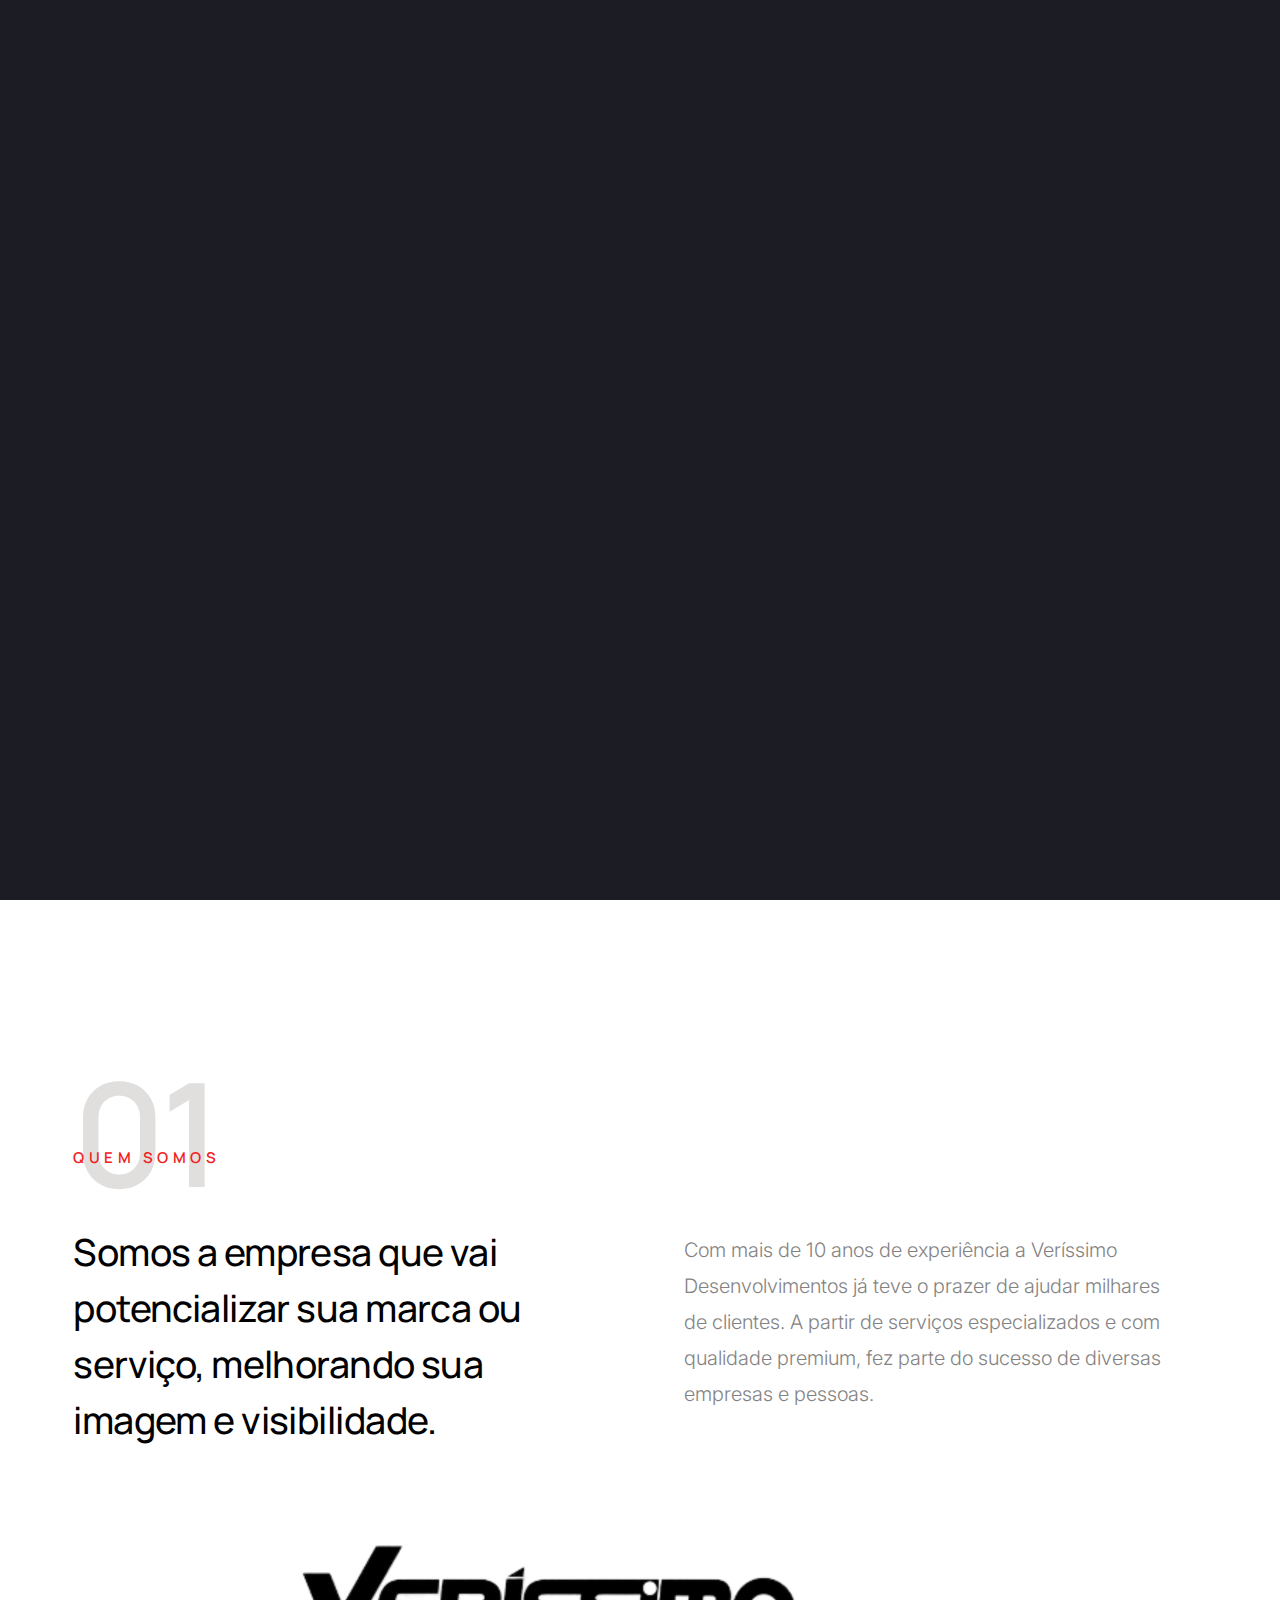
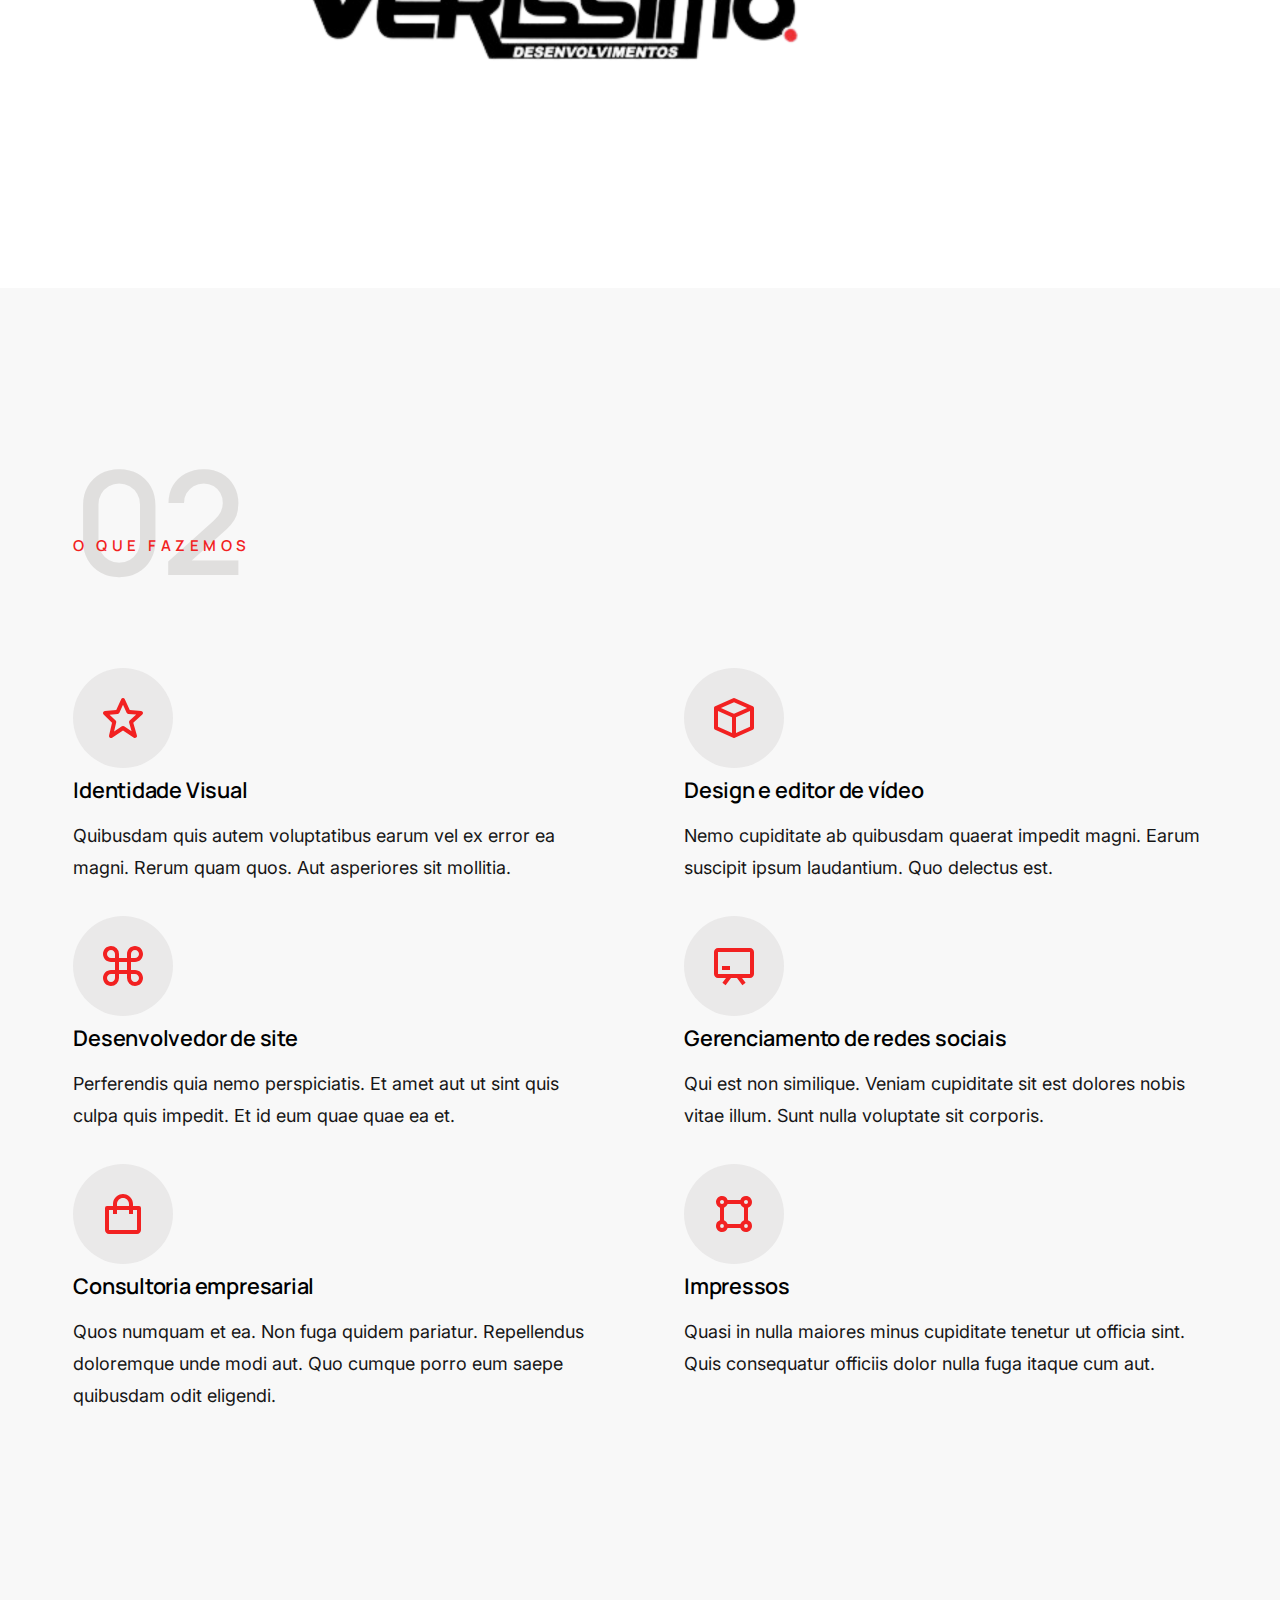
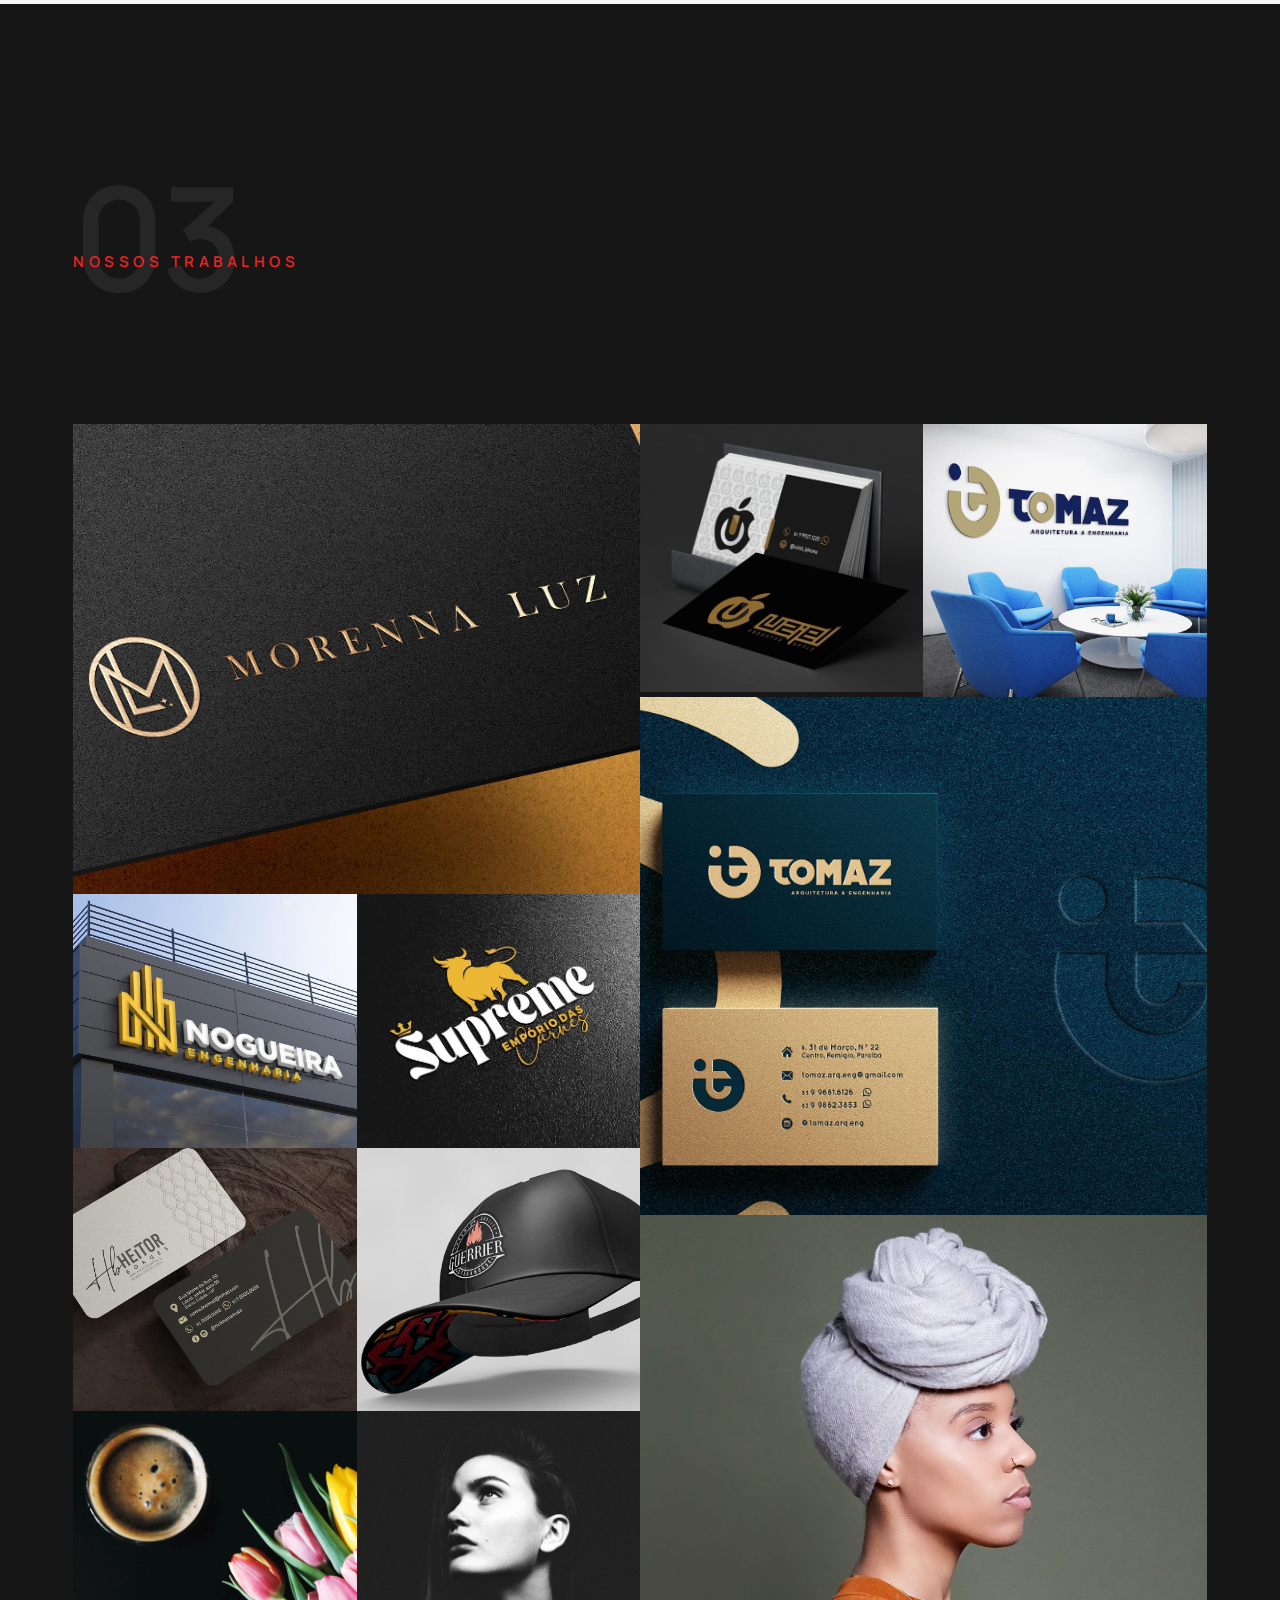
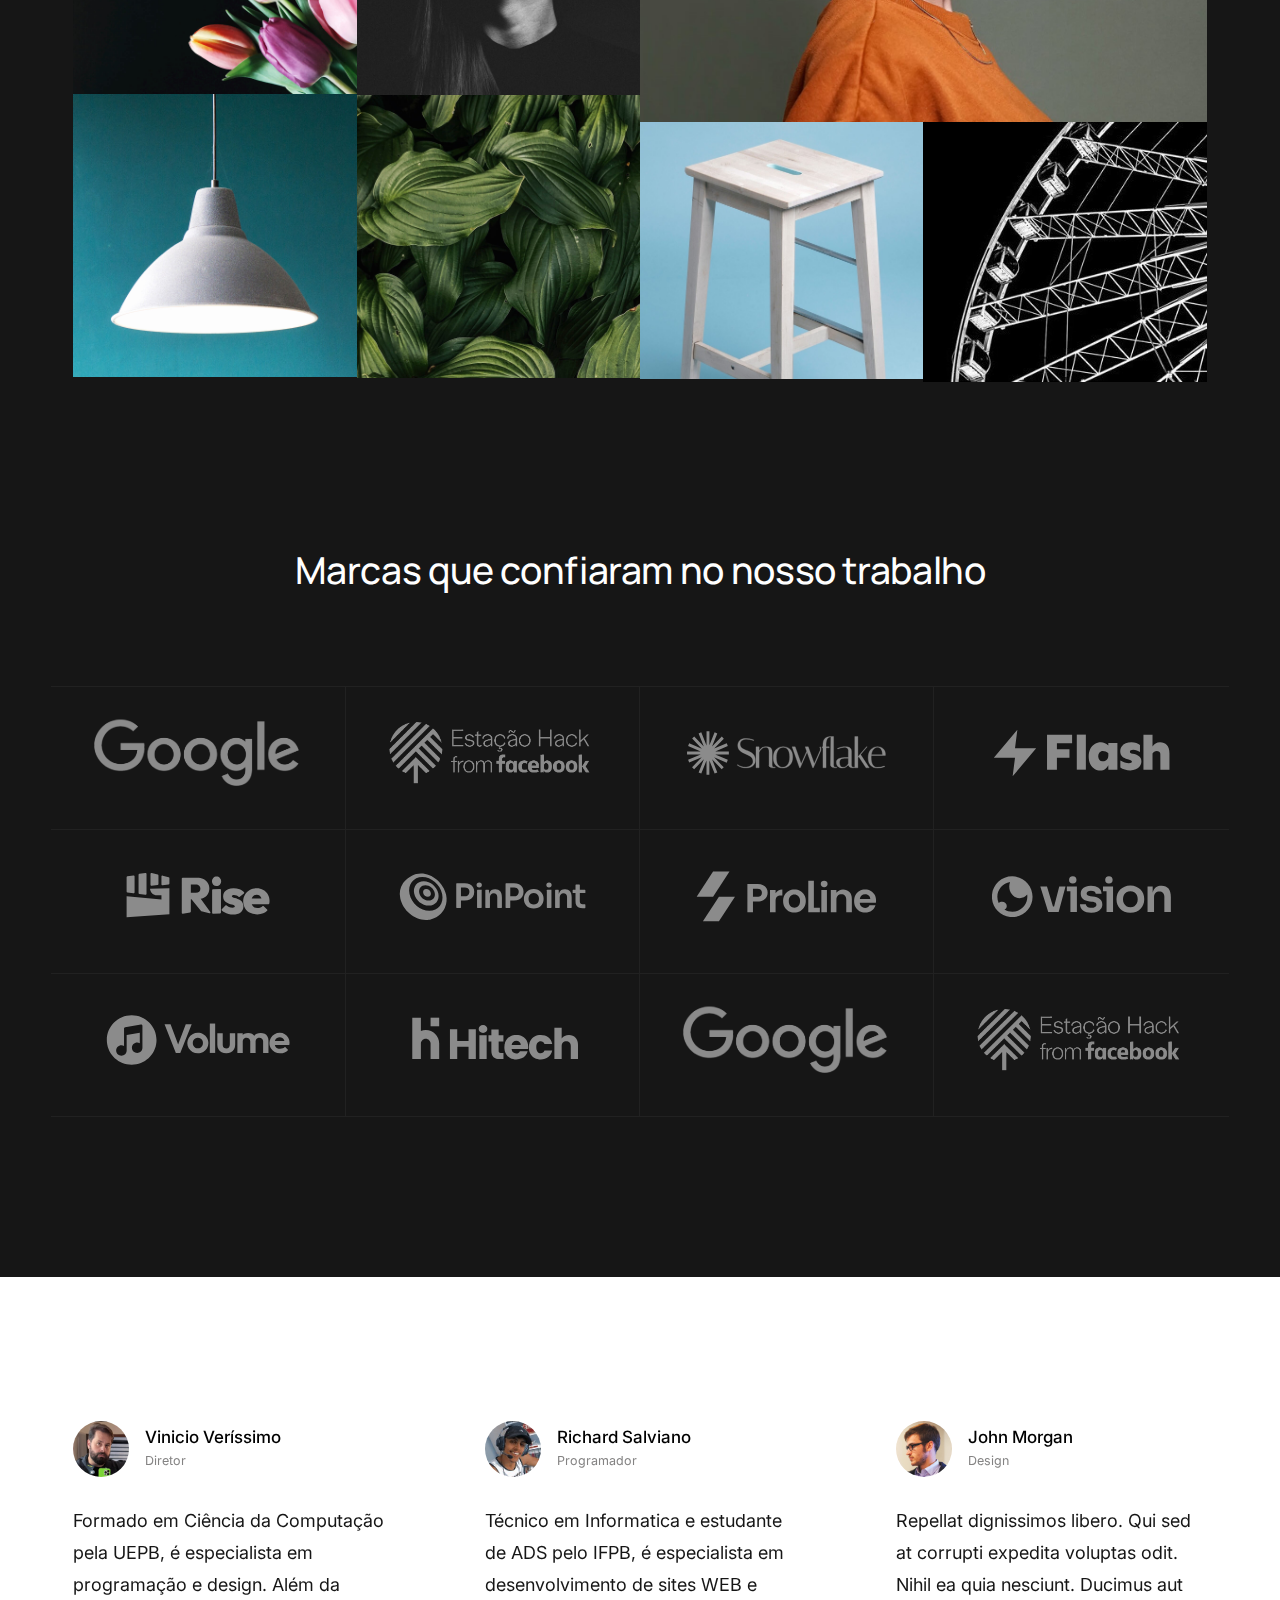
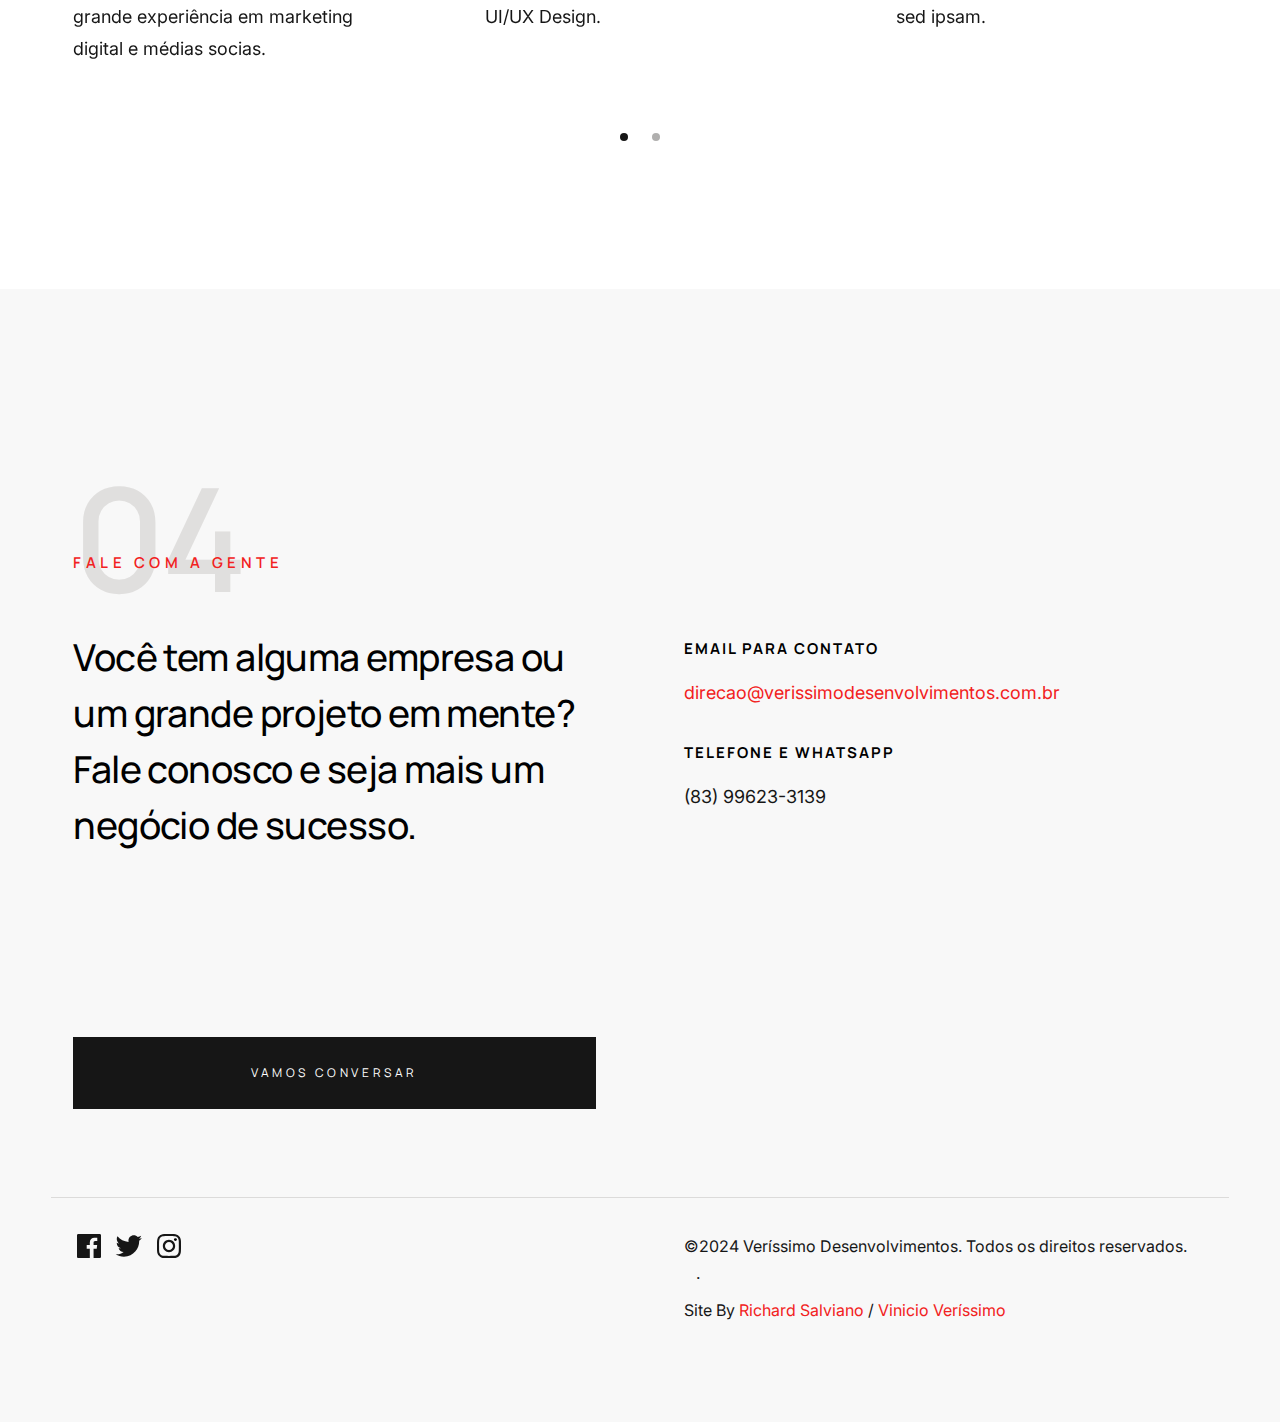
==== commit 4b6693cd: "Alterações de tamanho" ====
--- a/index.html
+++ b/index.html
@@ -66,19 +66,19 @@
                     <ul class="s-header__social">
                         <li>
                             <a href="">
-                                <svg xmlns="http://www.w3.org/2000/svg" width="24" height="24" viewBox="0 0 24 24" style="fill:rgba(0, 0, 0, 1);transform:;-ms-filter:"><path d="M20,3H4C3.447,3,3,3.448,3,4v16c0,0.552,0.447,1,1,1h8.615v-6.96h-2.338v-2.725h2.338v-2c0-2.325,1.42-3.592,3.5-3.592 c0.699-0.002,1.399,0.034,2.095,0.107v2.42h-1.435c-1.128,0-1.348,0.538-1.348,1.325v1.735h2.697l-0.35,2.725h-2.348V21H20 c0.553,0,1-0.448,1-1V4C21,3.448,20.553,3,20,3z"></path></svg>
+                                <svg xmlns="http://www.w3.org/2000/svg" width="24" height="24" viewBox="0 0 24 24" style="fill:rgba(0, 0, 0, 1);transform:-ms-filter"><path d="M20,3H4C3.447,3,3,3.448,3,4v16c0,0.552,0.447,1,1,1h8.615v-6.96h-2.338v-2.725h2.338v-2c0-2.325,1.42-3.592,3.5-3.592 c0.699-0.002,1.399,0.034,2.095,0.107v2.42h-1.435c-1.128,0-1.348,0.538-1.348,1.325v1.735h2.697l-0.35,2.725h-2.348V21H20 c0.553,0,1-0.448,1-1V4C21,3.448,20.553,3,20,3z"></path></svg>
                                 <span class="u-screen-reader-text">Facebook</span>
                             </a>
                         </li>
                         <li>
                             <a href="">
-                                <svg xmlns="http://www.w3.org/2000/svg" width="24" height="24" viewBox="0 0 24 24" style="fill:rgba(0, 0, 0, 1);transform:;-ms-filter:"><path d="M19.633,7.997c0.013,0.175,0.013,0.349,0.013,0.523c0,5.325-4.053,11.461-11.46,11.461c-2.282,0-4.402-0.661-6.186-1.809 c0.324,0.037,0.636,0.05,0.973,0.05c1.883,0,3.616-0.636,5.001-1.721c-1.771-0.037-3.255-1.197-3.767-2.793 c0.249,0.037,0.499,0.062,0.761,0.062c0.361,0,0.724-0.05,1.061-0.137c-1.847-0.374-3.23-1.995-3.23-3.953v-0.05 c0.537,0.299,1.16,0.486,1.82,0.511C3.534,9.419,2.823,8.184,2.823,6.787c0-0.748,0.199-1.434,0.548-2.032 c1.983,2.443,4.964,4.04,8.306,4.215c-0.062-0.3-0.1-0.611-0.1-0.923c0-2.22,1.796-4.028,4.028-4.028 c1.16,0,2.207,0.486,2.943,1.272c0.91-0.175,1.782-0.512,2.556-0.973c-0.299,0.935-0.936,1.721-1.771,2.22 c0.811-0.088,1.597-0.312,2.319-0.624C21.104,6.712,20.419,7.423,19.633,7.997z"></path></svg>
+                                <svg xmlns="http://www.w3.org/2000/svg" width="24" height="24" viewBox="0 0 24 24" style="fill:rgba(0, 0, 0, 1);transform:-ms-filter"><path d="M19.633,7.997c0.013,0.175,0.013,0.349,0.013,0.523c0,5.325-4.053,11.461-11.46,11.461c-2.282,0-4.402-0.661-6.186-1.809 c0.324,0.037,0.636,0.05,0.973,0.05c1.883,0,3.616-0.636,5.001-1.721c-1.771-0.037-3.255-1.197-3.767-2.793 c0.249,0.037,0.499,0.062,0.761,0.062c0.361,0,0.724-0.05,1.061-0.137c-1.847-0.374-3.23-1.995-3.23-3.953v-0.05 c0.537,0.299,1.16,0.486,1.82,0.511C3.534,9.419,2.823,8.184,2.823,6.787c0-0.748,0.199-1.434,0.548-2.032 c1.983,2.443,4.964,4.04,8.306,4.215c-0.062-0.3-0.1-0.611-0.1-0.923c0-2.22,1.796-4.028,4.028-4.028 c1.16,0,2.207,0.486,2.943,1.272c0.91-0.175,1.782-0.512,2.556-0.973c-0.299,0.935-0.936,1.721-1.771,2.22 c0.811-0.088,1.597-0.312,2.319-0.624C21.104,6.712,20.419,7.423,19.633,7.997z"></path></svg>
                                 <span class="u-screen-reader-text">Twitter</span>
                             </a>
                         </li>
                         <li>
                             <a href="">
-                                <svg xmlns="http://www.w3.org/2000/svg" width="24" height="24" viewBox="0 0 24 24" style="fill:rgba(0, 0, 0, 1);transform:;-ms-filter:"><path d="M11.999,7.377c-2.554,0-4.623,2.07-4.623,4.623c0,2.554,2.069,4.624,4.623,4.624c2.552,0,4.623-2.07,4.623-4.624 C16.622,9.447,14.551,7.377,11.999,7.377L11.999,7.377z M11.999,15.004c-1.659,0-3.004-1.345-3.004-3.003 c0-1.659,1.345-3.003,3.004-3.003s3.002,1.344,3.002,3.003C15.001,13.659,13.658,15.004,11.999,15.004L11.999,15.004z"></path><circle cx="16.806" cy="7.207" r="1.078"></circle><path d="M20.533,6.111c-0.469-1.209-1.424-2.165-2.633-2.632c-0.699-0.263-1.438-0.404-2.186-0.42 c-0.963-0.042-1.268-0.054-3.71-0.054s-2.755,0-3.71,0.054C7.548,3.074,6.809,3.215,6.11,3.479C4.9,3.946,3.945,4.902,3.477,6.111 c-0.263,0.7-0.404,1.438-0.419,2.186c-0.043,0.962-0.056,1.267-0.056,3.71c0,2.442,0,2.753,0.056,3.71 c0.015,0.748,0.156,1.486,0.419,2.187c0.469,1.208,1.424,2.164,2.634,2.632c0.696,0.272,1.435,0.426,2.185,0.45 c0.963,0.042,1.268,0.055,3.71,0.055s2.755,0,3.71-0.055c0.747-0.015,1.486-0.157,2.186-0.419c1.209-0.469,2.164-1.424,2.633-2.633 c0.263-0.7,0.404-1.438,0.419-2.186c0.043-0.962,0.056-1.267,0.056-3.71s0-2.753-0.056-3.71C20.941,7.57,20.801,6.819,20.533,6.111z M19.315,15.643c-0.007,0.576-0.111,1.147-0.311,1.688c-0.305,0.787-0.926,1.409-1.712,1.711c-0.535,0.199-1.099,0.303-1.67,0.311 c-0.95,0.044-1.218,0.055-3.654,0.055c-2.438,0-2.687,0-3.655-0.055c-0.569-0.007-1.135-0.112-1.669-0.311 c-0.789-0.301-1.414-0.923-1.719-1.711c-0.196-0.534-0.302-1.099-0.311-1.669c-0.043-0.95-0.053-1.218-0.053-3.654 c0-2.437,0-2.686,0.053-3.655c0.007-0.576,0.111-1.146,0.311-1.687c0.305-0.789,0.93-1.41,1.719-1.712 c0.534-0.198,1.1-0.303,1.669-0.311c0.951-0.043,1.218-0.055,3.655-0.055c2.437,0,2.687,0,3.654,0.055 c0.571,0.007,1.135,0.112,1.67,0.311c0.786,0.303,1.407,0.925,1.712,1.712c0.196,0.534,0.302,1.099,0.311,1.669 c0.043,0.951,0.054,1.218,0.054,3.655c0,2.436,0,2.698-0.043,3.654H19.315z"></path></svg>
+                                <svg xmlns="http://www.w3.org/2000/svg" width="24" height="24" viewBox="0 0 24 24" style="fill:rgba(0, 0, 0, 1);transform:-ms-filter"><path d="M11.999,7.377c-2.554,0-4.623,2.07-4.623,4.623c0,2.554,2.069,4.624,4.623,4.624c2.552,0,4.623-2.07,4.623-4.624 C16.622,9.447,14.551,7.377,11.999,7.377L11.999,7.377z M11.999,15.004c-1.659,0-3.004-1.345-3.004-3.003 c0-1.659,1.345-3.003,3.004-3.003s3.002,1.344,3.002,3.003C15.001,13.659,13.658,15.004,11.999,15.004L11.999,15.004z"></path><circle cx="16.806" cy="7.207" r="1.078"></circle><path d="M20.533,6.111c-0.469-1.209-1.424-2.165-2.633-2.632c-0.699-0.263-1.438-0.404-2.186-0.42 c-0.963-0.042-1.268-0.054-3.71-0.054s-2.755,0-3.71,0.054C7.548,3.074,6.809,3.215,6.11,3.479C4.9,3.946,3.945,4.902,3.477,6.111 c-0.263,0.7-0.404,1.438-0.419,2.186c-0.043,0.962-0.056,1.267-0.056,3.71c0,2.442,0,2.753,0.056,3.71 c0.015,0.748,0.156,1.486,0.419,2.187c0.469,1.208,1.424,2.164,2.634,2.632c0.696,0.272,1.435,0.426,2.185,0.45 c0.963,0.042,1.268,0.055,3.71,0.055s2.755,0,3.71-0.055c0.747-0.015,1.486-0.157,2.186-0.419c1.209-0.469,2.164-1.424,2.633-2.633 c0.263-0.7,0.404-1.438,0.419-2.186c0.043-0.962,0.056-1.267,0.056-3.71s0-2.753-0.056-3.71C20.941,7.57,20.801,6.819,20.533,6.111z M19.315,15.643c-0.007,0.576-0.111,1.147-0.311,1.688c-0.305,0.787-0.926,1.409-1.712,1.711c-0.535,0.199-1.099,0.303-1.67,0.311 c-0.95,0.044-1.218,0.055-3.654,0.055c-2.438,0-2.687,0-3.655-0.055c-0.569-0.007-1.135-0.112-1.669-0.311 c-0.789-0.301-1.414-0.923-1.719-1.711c-0.196-0.534-0.302-1.099-0.311-1.669c-0.043-0.95-0.053-1.218-0.053-3.654 c0-2.437,0-2.686,0.053-3.655c0.007-0.576,0.111-1.146,0.311-1.687c0.305-0.789,0.93-1.41,1.719-1.712 c0.534-0.198,1.1-0.303,1.669-0.311c0.951-0.043,1.218-0.055,3.655-0.055c2.437,0,2.687,0,3.654,0.055 c0.571,0.007,1.135,0.112,1.67,0.311c0.786,0.303,1.407,0.925,1.712,1.712c0.196,0.534,0.302,1.099,0.311,1.669 c0.043,0.951,0.054,1.218,0.054,3.655c0,2.436,0,2.698-0.043,3.654H19.315z"></path></svg>
                                 <span class="u-screen-reader-text">Instagram</span>
                             </a>
                         </li>
@@ -95,7 +95,6 @@
         ================================================== -->
         <section id="content" class="s-content">
 
-
             <!-- intro
             ----------------------------------------------- -->
             <section id="intro" class="s-intro target-section">
@@ -109,9 +108,7 @@
                     <div class="column lg-12 s-intro__content-inner">
                         
                         <h1 class="s-intro__content-title">
-                        Criamos soluções digitais <br>
-                        para concretizar <br>
-                        o seu potencial criativo.
+                            Transformamos sua criatividade<br> em realidade com soluções <br>digitais de alto padrão.
                         </h1>
 
                         <div class="s-intro__content-buttons">
@@ -176,7 +173,7 @@
                     <div class="column list-block__item">
                         <div class="list-block__title">
                             <div class="list-block__icon">
-                                <svg xmlns="http://www.w3.org/2000/svg" width="24" height="24" viewBox="0 0 24 24" style="fill: rgba(0, 0, 0, 1);transform: ;msFilter:;"><path d="m6.516 14.323-1.49 6.452a.998.998 0 0 0 1.529 1.057L12 18.202l5.445 3.63a1.001 1.001 0 0 0 1.517-1.106l-1.829-6.4 4.536-4.082a1 1 0 0 0-.59-1.74l-5.701-.454-2.467-5.461a.998.998 0 0 0-1.822 0L8.622 8.05l-5.701.453a1 1 0 0 0-.619 1.713l4.214 4.107zm2.853-4.326a.998.998 0 0 0 .832-.586L12 5.43l1.799 3.981a.998.998 0 0 0 .832.586l3.972.315-3.271 2.944c-.284.256-.397.65-.293 1.018l1.253 4.385-3.736-2.491a.995.995 0 0 0-1.109 0l-3.904 2.603 1.05-4.546a1 1 0 0 0-.276-.94l-3.038-2.962 4.09-.326z"></path></svg>
+                                <svg xmlns="http://www.w3.org/2000/svg" width="48" height="48" viewBox="0 0 24 24" style="fill: rgba(0, 0, 0, 1);transform: msFilter;"><path d="m6.516 14.323-1.49 6.452a.998.998 0 0 0 1.529 1.057L12 18.202l5.445 3.63a1.001 1.001 0 0 0 1.517-1.106l-1.829-6.4 4.536-4.082a1 1 0 0 0-.59-1.74l-5.701-.454-2.467-5.461a.998.998 0 0 0-1.822 0L8.622 8.05l-5.701.453a1 1 0 0 0-.619 1.713l4.214 4.107zm2.853-4.326a.998.998 0 0 0 .832-.586L12 5.43l1.799 3.981a.998.998 0 0 0 .832.586l3.972.315-3.271 2.944c-.284.256-.397.65-.293 1.018l1.253 4.385-3.736-2.491a.995.995 0 0 0-1.109 0l-3.904 2.603 1.05-4.546a1 1 0 0 0-.276-.94l-3.038-2.962 4.09-.326z"></path></svg>
                             </div>
                             <h3 class="h5">Identidade Visual</h3>
                         </div>
@@ -191,7 +188,7 @@
                     <div class="column list-block__item">
                         <div class="list-block__title">
                             <div class="list-block__icon">
-                                <svg xmlns="http://www.w3.org/2000/svg" width="24" height="24" viewBox="0 0 24 24" style="fill: rgba(0, 0, 0, 1);transform: ;msFilter:;"><path d="m21.406 6.086-9-4a1.001 1.001 0 0 0-.813 0l-9 4c-.02.009-.034.024-.054.035-.028.014-.058.023-.084.04-.022.015-.039.034-.06.05a.87.87 0 0 0-.19.194c-.02.028-.041.053-.059.081a1.119 1.119 0 0 0-.076.165c-.009.027-.023.052-.031.079A1.013 1.013 0 0 0 2 7v10c0 .396.232.753.594.914l9 4c.13.058.268.086.406.086a.997.997 0 0 0 .402-.096l.004.01 9-4A.999.999 0 0 0 22 17V7a.999.999 0 0 0-.594-.914zM12 4.095 18.538 7 12 9.905l-1.308-.581L5.463 7 12 4.095zM4 16.351V8.539l7 3.111v7.811l-7-3.11zm9 3.11V11.65l7-3.111v7.812l-7 3.11z"></path></svg>
+                                <svg xmlns="http://www.w3.org/2000/svg" width="24" height="24" viewBox="0 0 24 24" style="fill: rgba(0, 0, 0, 1);transform: msFilter;"><path d="m21.406 6.086-9-4a1.001 1.001 0 0 0-.813 0l-9 4c-.02.009-.034.024-.054.035-.028.014-.058.023-.084.04-.022.015-.039.034-.06.05a.87.87 0 0 0-.19.194c-.02.028-.041.053-.059.081a1.119 1.119 0 0 0-.076.165c-.009.027-.023.052-.031.079A1.013 1.013 0 0 0 2 7v10c0 .396.232.753.594.914l9 4c.13.058.268.086.406.086a.997.997 0 0 0 .402-.096l.004.01 9-4A.999.999 0 0 0 22 17V7a.999.999 0 0 0-.594-.914zM12 4.095 18.538 7 12 9.905l-1.308-.581L5.463 7 12 4.095zM4 16.351V8.539l7 3.111v7.811l-7-3.11zm9 3.11V11.65l7-3.111v7.812l-7 3.11z"></path></svg>
                             </div>
                             <h3 class="h5">Design e editor de vídeo</h3>
                         </div>
@@ -206,7 +203,7 @@
                     <div class="column list-block__item">
                         <div class="list-block__title">
                             <div class="list-block__icon">
-                                <svg xmlns="http://www.w3.org/2000/svg" width="24" height="24" viewBox="0 0 24 24" style="fill: rgba(0, 0, 0, 1);transform: ;msFilter:;"><path d="M6 14c-2.206 0-4 1.794-4 4s1.794 4 4 4a4.003 4.003 0 0 0 3.998-3.98H10V16h4v2.039h.004A4.002 4.002 0 0 0 18 22c2.206 0 4-1.794 4-4s-1.794-4-4-4h-2v-4h2c2.206 0 4-1.794 4-4s-1.794-4-4-4-4 1.794-4 4v2h-4V5.98h-.002A4.003 4.003 0 0 0 6 2C3.794 2 2 3.794 2 6s1.794 4 4 4h2v4H6zm2 4c0 1.122-.879 2-2 2s-2-.878-2-2 .879-2 2-2h2v2zm10-2c1.121 0 2 .878 2 2s-.879 2-2 2-2-.878-2-2v-2h2zM16 6c0-1.122.879-2 2-2s2 .878 2 2-.879 2-2 2h-2V6zM6 8c-1.121 0-2-.878-2-2s.879-2 2-2 2 .878 2 2v2H6zm4 2h4v4h-4v-4z"></path></svg>
+                                <svg xmlns="http://www.w3.org/2000/svg" width="24" height="24" viewBox="0 0 24 24" style="fill: rgba(0, 0, 0, 1);transform: msFilter;"><path d="M6 14c-2.206 0-4 1.794-4 4s1.794 4 4 4a4.003 4.003 0 0 0 3.998-3.98H10V16h4v2.039h.004A4.002 4.002 0 0 0 18 22c2.206 0 4-1.794 4-4s-1.794-4-4-4h-2v-4h2c2.206 0 4-1.794 4-4s-1.794-4-4-4-4 1.794-4 4v2h-4V5.98h-.002A4.003 4.003 0 0 0 6 2C3.794 2 2 3.794 2 6s1.794 4 4 4h2v4H6zm2 4c0 1.122-.879 2-2 2s-2-.878-2-2 .879-2 2-2h2v2zm10-2c1.121 0 2 .878 2 2s-.879 2-2 2-2-.878-2-2v-2h2zM16 6c0-1.122.879-2 2-2s2 .878 2 2-.879 2-2 2h-2V6zM6 8c-1.121 0-2-.878-2-2s.879-2 2-2 2 .878 2 2v2H6zm4 2h4v4h-4v-4z"></path></svg>
                             </div>
                             <h3 class="h5">Desenvolvedor de site</h3>
                         </div>
@@ -221,7 +218,7 @@
                     <div class="column list-block__item">
                         <div class="list-block__title">
                             <div class="list-block__icon">
-                                <svg xmlns="http://www.w3.org/2000/svg" width="24" height="24" viewBox="0 0 24 24" style="fill: rgba(0, 0, 0, 1);transform: ;msFilter:;"><path d="M20 3H4c-1.103 0-2 .897-2 2v11c0 1.103.897 2 2 2h4l-1.8 2.4 1.6 1.2 2.7-3.6h3l2.7 3.6 1.6-1.2L16 18h4c1.103 0 2-.897 2-2V5c0-1.103-.897-2-2-2zM4 16V5h16l.001 11H4z"></path><path d="M6 12h4v2H6z"></path></svg>
+                                <svg xmlns="http://www.w3.org/2000/svg" width="24" height="24" viewBox="0 0 24 24" style="fill: rgba(0, 0, 0, 1);transform: msFilter;"><path d="M20 3H4c-1.103 0-2 .897-2 2v11c0 1.103.897 2 2 2h4l-1.8 2.4 1.6 1.2 2.7-3.6h3l2.7 3.6 1.6-1.2L16 18h4c1.103 0 2-.897 2-2V5c0-1.103-.897-2-2-2zM4 16V5h16l.001 11H4z"></path><path d="M6 12h4v2H6z"></path></svg>
                             </div>
                             <h3 class="h5">Gerenciamento de redes sociais</h3>
                         </div>
@@ -236,7 +233,7 @@
                     <div class="column list-block__item">
                         <div class="list-block__title">
                             <div class="list-block__icon">
-                                <svg xmlns="http://www.w3.org/2000/svg" width="24" height="24" viewBox="0 0 24 24" style="fill: rgba(0, 0, 0, 1);transform: ;msFilter:;"><path d="M5 22h14c1.103 0 2-.897 2-2V9a1 1 0 0 0-1-1h-3V7c0-2.757-2.243-5-5-5S7 4.243 7 7v1H4a1 1 0 0 0-1 1v11c0 1.103.897 2 2 2zM9 7c0-1.654 1.346-3 3-3s3 1.346 3 3v1H9V7zm-4 3h2v2h2v-2h6v2h2v-2h2l.002 10H5V10z"></path></svg>
+                                <svg xmlns="http://www.w3.org/2000/svg" width="24" height="24" viewBox="0 0 24 24" style="fill: rgba(0, 0, 0, 1);transform: msFilter;"><path d="M5 22h14c1.103 0 2-.897 2-2V9a1 1 0 0 0-1-1h-3V7c0-2.757-2.243-5-5-5S7 4.243 7 7v1H4a1 1 0 0 0-1 1v11c0 1.103.897 2 2 2zM9 7c0-1.654 1.346-3 3-3s3 1.346 3 3v1H9V7zm-4 3h2v2h2v-2h6v2h2v-2h2l.002 10H5V10z"></path></svg>
                             </div>
                             <h3 class="h5">Consultoria empresarial</h3>
                         </div>
@@ -251,7 +248,7 @@
                     <div class="column list-block__item">
                         <div class="list-block__title">
                             <div class="list-block__icon">
-                                <svg xmlns="http://www.w3.org/2000/svg" width="24" height="24" viewBox="0 0 24 24" style="fill: rgba(0, 0, 0, 1);transform: ;msFilter:;"><path d="M21 6c0-1.654-1.346-3-3-3a2.993 2.993 0 0 0-2.815 2h-6.37A2.993 2.993 0 0 0 6 3C4.346 3 3 4.346 3 6c0 1.302.839 2.401 2 2.815v6.369A2.997 2.997 0 0 0 3 18c0 1.654 1.346 3 3 3a2.993 2.993 0 0 0 2.815-2h6.369a2.994 2.994 0 0 0 2.815 2c1.654 0 3-1.346 3-3a2.997 2.997 0 0 0-2-2.816V8.816A2.996 2.996 0 0 0 21 6zm-3-1a1.001 1.001 0 1 1-1 1c0-.551.448-1 1-1zm-2.815 12h-6.37A2.99 2.99 0 0 0 7 15.184V8.816A2.99 2.99 0 0 0 8.815 7h6.369A2.99 2.99 0 0 0 17 8.815v6.369A2.99 2.99 0 0 0 15.185 17zM6 5a1.001 1.001 0 1 1-1 1c0-.551.448-1 1-1zm0 14a1.001 1.001 0 0 1 0-2 1.001 1.001 0 0 1 0 2zm12 0a1.001 1.001 0 0 1 0-2 1.001 1.001 0 0 1 0 2z"></path></svg>
+                                <svg xmlns="http://www.w3.org/2000/svg" width="24" height="24" viewBox="0 0 24 24" style="fill: rgba(0, 0, 0, 1);transform: msFilter;"><path d="M21 6c0-1.654-1.346-3-3-3a2.993 2.993 0 0 0-2.815 2h-6.37A2.993 2.993 0 0 0 6 3C4.346 3 3 4.346 3 6c0 1.302.839 2.401 2 2.815v6.369A2.997 2.997 0 0 0 3 18c0 1.654 1.346 3 3 3a2.993 2.993 0 0 0 2.815-2h6.369a2.994 2.994 0 0 0 2.815 2c1.654 0 3-1.346 3-3a2.997 2.997 0 0 0-2-2.816V8.816A2.996 2.996 0 0 0 21 6zm-3-1a1.001 1.001 0 1 1-1 1c0-.551.448-1 1-1zm-2.815 12h-6.37A2.99 2.99 0 0 0 7 15.184V8.816A2.99 2.99 0 0 0 8.815 7h6.369A2.99 2.99 0 0 0 17 8.815v6.369A2.99 2.99 0 0 0 15.185 17zM6 5a1.001 1.001 0 1 1-1 1c0-.551.448-1 1-1zm0 14a1.001 1.001 0 0 1 0-2 1.001 1.001 0 0 1 0 2zm12 0a1.001 1.001 0 0 1 0-2 1.001 1.001 0 0 1 0 2z"></path></svg>
                             </div>
                             <h3 class="h5">Impressos</h3>
                         </div>
@@ -584,6 +581,16 @@
     
                             <div class="column clients-list__item">
                                 <a href="#0">
+                                    <img src="images/clients/google.svg" alt="">
+                                </a>
+                            </div>
+                            <div class="column clients-list__item">
+                                <a href="#0">
+                                    <img src="images/clients/facebook.svg" alt="">
+                                </a>
+                            </div>
+                            <div class="column clients-list__item">
+                                <a href="#0">
                                     <img src="images/clients/snowflake.svg" alt="">
                                 </a>
                             </div>
@@ -620,6 +627,16 @@
                             <div class="column clients-list__item">
                                 <a href="#0">
                                     <img src="images/clients/hitech.svg" alt="">
+                                </a>
+                            </div>
+                            <div class="column clients-list__item">
+                                <a href="#0">
+                                    <img src="images/clients/google.svg" alt="">
+                                </a>
+                            </div>
+                            <div class="column clients-list__item">
+                                <a href="#0">
+                                    <img src="images/clients/facebook.svg" alt="">
                                 </a>
                             </div>
 
@@ -712,7 +729,7 @@
         <footer id="footer" class="s-footer target-section">
 
             <div class="row section-header" data-num="04">
-                <h3 class="column lg-12 section-header__pretitle text-pretitle">Get In Touch</h3>
+                <h3 class="column lg-12 section-header__pretitle text-pretitle">fale com a gente</h3>
                 <div class="column lg-6 stack-on-1100 section-header__primary">
                     <h2 class="title text-display-1">
                     Você tem alguma empresa ou um grande projeto em mente? Fale conosco e seja mais um negócio de sucesso.
@@ -738,7 +755,7 @@
             <div class="row list-block block-lg-one-half block-tab-whole block-stack-on-1000 s-footer__btns">
                 <div class="column list-block__item">
                     <div class="s-footer__contact-btn">
-                        <a href="mailto:#0" class="btn btn--primary u-fullwidth">
+                        <a href="" class="btn btn--primary u-fullwidth">
                             Vamos conversar
                         </a>
                     </div>
@@ -751,19 +768,19 @@
                     <ul class="s-footer__social">
                         <li>
                             <a href="">
-                                <svg xmlns="http://www.w3.org/2000/svg" width="24" height="24" viewBox="0 0 24 24" style="fill:rgba(0, 0, 0, 1);transform:;-ms-filter:"><path d="M20,3H4C3.447,3,3,3.448,3,4v16c0,0.552,0.447,1,1,1h8.615v-6.96h-2.338v-2.725h2.338v-2c0-2.325,1.42-3.592,3.5-3.592 c0.699-0.002,1.399,0.034,2.095,0.107v2.42h-1.435c-1.128,0-1.348,0.538-1.348,1.325v1.735h2.697l-0.35,2.725h-2.348V21H20 c0.553,0,1-0.448,1-1V4C21,3.448,20.553,3,20,3z"></path></svg>
+                                <svg xmlns="http://www.w3.org/2000/svg" width="24" height="24" viewBox="0 0 24 24" style="fill:rgba(0, 0, 0, 1);transform:-ms-filter"><path d="M20,3H4C3.447,3,3,3.448,3,4v16c0,0.552,0.447,1,1,1h8.615v-6.96h-2.338v-2.725h2.338v-2c0-2.325,1.42-3.592,3.5-3.592 c0.699-0.002,1.399,0.034,2.095,0.107v2.42h-1.435c-1.128,0-1.348,0.538-1.348,1.325v1.735h2.697l-0.35,2.725h-2.348V21H20 c0.553,0,1-0.448,1-1V4C21,3.448,20.553,3,20,3z"></path></svg>
                                 <span class="u-screen-reader-text">Facebook</span>
                             </a>
                         </li>
                         <li>
                             <a href="">
-                                <svg xmlns="http://www.w3.org/2000/svg" width="24" height="24" viewBox="0 0 24 24" style="fill:rgba(0, 0, 0, 1);transform:;-ms-filter:"><path d="M19.633,7.997c0.013,0.175,0.013,0.349,0.013,0.523c0,5.325-4.053,11.461-11.46,11.461c-2.282,0-4.402-0.661-6.186-1.809 c0.324,0.037,0.636,0.05,0.973,0.05c1.883,0,3.616-0.636,5.001-1.721c-1.771-0.037-3.255-1.197-3.767-2.793 c0.249,0.037,0.499,0.062,0.761,0.062c0.361,0,0.724-0.05,1.061-0.137c-1.847-0.374-3.23-1.995-3.23-3.953v-0.05 c0.537,0.299,1.16,0.486,1.82,0.511C3.534,9.419,2.823,8.184,2.823,6.787c0-0.748,0.199-1.434,0.548-2.032 c1.983,2.443,4.964,4.04,8.306,4.215c-0.062-0.3-0.1-0.611-0.1-0.923c0-2.22,1.796-4.028,4.028-4.028 c1.16,0,2.207,0.486,2.943,1.272c0.91-0.175,1.782-0.512,2.556-0.973c-0.299,0.935-0.936,1.721-1.771,2.22 c0.811-0.088,1.597-0.312,2.319-0.624C21.104,6.712,20.419,7.423,19.633,7.997z"></path></svg>
+                                <svg xmlns="http://www.w3.org/2000/svg" width="24" height="24" viewBox="0 0 24 24" style="fill:rgba(0, 0, 0, 1);transform:-ms-filter"><path d="M19.633,7.997c0.013,0.175,0.013,0.349,0.013,0.523c0,5.325-4.053,11.461-11.46,11.461c-2.282,0-4.402-0.661-6.186-1.809 c0.324,0.037,0.636,0.05,0.973,0.05c1.883,0,3.616-0.636,5.001-1.721c-1.771-0.037-3.255-1.197-3.767-2.793 c0.249,0.037,0.499,0.062,0.761,0.062c0.361,0,0.724-0.05,1.061-0.137c-1.847-0.374-3.23-1.995-3.23-3.953v-0.05 c0.537,0.299,1.16,0.486,1.82,0.511C3.534,9.419,2.823,8.184,2.823,6.787c0-0.748,0.199-1.434,0.548-2.032 c1.983,2.443,4.964,4.04,8.306,4.215c-0.062-0.3-0.1-0.611-0.1-0.923c0-2.22,1.796-4.028,4.028-4.028 c1.16,0,2.207,0.486,2.943,1.272c0.91-0.175,1.782-0.512,2.556-0.973c-0.299,0.935-0.936,1.721-1.771,2.22 c0.811-0.088,1.597-0.312,2.319-0.624C21.104,6.712,20.419,7.423,19.633,7.997z"></path></svg>
                                 <span class="u-screen-reader-text">Twitter</span>
                             </a>
                         </li>
                         <li>
                             <a href="">
-                                <svg xmlns="http://www.w3.org/2000/svg" width="24" height="24" viewBox="0 0 24 24" style="fill:rgba(0, 0, 0, 1);transform:;-ms-filter:"><path d="M11.999,7.377c-2.554,0-4.623,2.07-4.623,4.623c0,2.554,2.069,4.624,4.623,4.624c2.552,0,4.623-2.07,4.623-4.624 C16.622,9.447,14.551,7.377,11.999,7.377L11.999,7.377z M11.999,15.004c-1.659,0-3.004-1.345-3.004-3.003 c0-1.659,1.345-3.003,3.004-3.003s3.002,1.344,3.002,3.003C15.001,13.659,13.658,15.004,11.999,15.004L11.999,15.004z"></path><circle cx="16.806" cy="7.207" r="1.078"></circle><path d="M20.533,6.111c-0.469-1.209-1.424-2.165-2.633-2.632c-0.699-0.263-1.438-0.404-2.186-0.42 c-0.963-0.042-1.268-0.054-3.71-0.054s-2.755,0-3.71,0.054C7.548,3.074,6.809,3.215,6.11,3.479C4.9,3.946,3.945,4.902,3.477,6.111 c-0.263,0.7-0.404,1.438-0.419,2.186c-0.043,0.962-0.056,1.267-0.056,3.71c0,2.442,0,2.753,0.056,3.71 c0.015,0.748,0.156,1.486,0.419,2.187c0.469,1.208,1.424,2.164,2.634,2.632c0.696,0.272,1.435,0.426,2.185,0.45 c0.963,0.042,1.268,0.055,3.71,0.055s2.755,0,3.71-0.055c0.747-0.015,1.486-0.157,2.186-0.419c1.209-0.469,2.164-1.424,2.633-2.633 c0.263-0.7,0.404-1.438,0.419-2.186c0.043-0.962,0.056-1.267,0.056-3.71s0-2.753-0.056-3.71C20.941,7.57,20.801,6.819,20.533,6.111z M19.315,15.643c-0.007,0.576-0.111,1.147-0.311,1.688c-0.305,0.787-0.926,1.409-1.712,1.711c-0.535,0.199-1.099,0.303-1.67,0.311 c-0.95,0.044-1.218,0.055-3.654,0.055c-2.438,0-2.687,0-3.655-0.055c-0.569-0.007-1.135-0.112-1.669-0.311 c-0.789-0.301-1.414-0.923-1.719-1.711c-0.196-0.534-0.302-1.099-0.311-1.669c-0.043-0.95-0.053-1.218-0.053-3.654 c0-2.437,0-2.686,0.053-3.655c0.007-0.576,0.111-1.146,0.311-1.687c0.305-0.789,0.93-1.41,1.719-1.712 c0.534-0.198,1.1-0.303,1.669-0.311c0.951-0.043,1.218-0.055,3.655-0.055c2.437,0,2.687,0,3.654,0.055 c0.571,0.007,1.135,0.112,1.67,0.311c0.786,0.303,1.407,0.925,1.712,1.712c0.196,0.534,0.302,1.099,0.311,1.669 c0.043,0.951,0.054,1.218,0.054,3.655c0,2.436,0,2.698-0.043,3.654H19.315z"></path></svg>
+                                <svg xmlns="http://www.w3.org/2000/svg" width="24" height="24" viewBox="0 0 24 24" style="fill:rgba(0, 0, 0, 1);transform:-ms-filter"><path d="M11.999,7.377c-2.554,0-4.623,2.07-4.623,4.623c0,2.554,2.069,4.624,4.623,4.624c2.552,0,4.623-2.07,4.623-4.624 C16.622,9.447,14.551,7.377,11.999,7.377L11.999,7.377z M11.999,15.004c-1.659,0-3.004-1.345-3.004-3.003 c0-1.659,1.345-3.003,3.004-3.003s3.002,1.344,3.002,3.003C15.001,13.659,13.658,15.004,11.999,15.004L11.999,15.004z"></path><circle cx="16.806" cy="7.207" r="1.078"></circle><path d="M20.533,6.111c-0.469-1.209-1.424-2.165-2.633-2.632c-0.699-0.263-1.438-0.404-2.186-0.42 c-0.963-0.042-1.268-0.054-3.71-0.054s-2.755,0-3.71,0.054C7.548,3.074,6.809,3.215,6.11,3.479C4.9,3.946,3.945,4.902,3.477,6.111 c-0.263,0.7-0.404,1.438-0.419,2.186c-0.043,0.962-0.056,1.267-0.056,3.71c0,2.442,0,2.753,0.056,3.71 c0.015,0.748,0.156,1.486,0.419,2.187c0.469,1.208,1.424,2.164,2.634,2.632c0.696,0.272,1.435,0.426,2.185,0.45 c0.963,0.042,1.268,0.055,3.71,0.055s2.755,0,3.71-0.055c0.747-0.015,1.486-0.157,2.186-0.419c1.209-0.469,2.164-1.424,2.633-2.633 c0.263-0.7,0.404-1.438,0.419-2.186c0.043-0.962,0.056-1.267,0.056-3.71s0-2.753-0.056-3.71C20.941,7.57,20.801,6.819,20.533,6.111z M19.315,15.643c-0.007,0.576-0.111,1.147-0.311,1.688c-0.305,0.787-0.926,1.409-1.712,1.711c-0.535,0.199-1.099,0.303-1.67,0.311 c-0.95,0.044-1.218,0.055-3.654,0.055c-2.438,0-2.687,0-3.655-0.055c-0.569-0.007-1.135-0.112-1.669-0.311 c-0.789-0.301-1.414-0.923-1.719-1.711c-0.196-0.534-0.302-1.099-0.311-1.669c-0.043-0.95-0.053-1.218-0.053-3.654 c0-2.437,0-2.686,0.053-3.655c0.007-0.576,0.111-1.146,0.311-1.687c0.305-0.789,0.93-1.41,1.719-1.712 c0.534-0.198,1.1-0.303,1.669-0.311c0.951-0.043,1.218-0.055,3.655-0.055c2.437,0,2.687,0,3.654,0.055 c0.571,0.007,1.135,0.112,1.67,0.311c0.786,0.303,1.407,0.925,1.712,1.712c0.196,0.534,0.302,1.099,0.311,1.669 c0.043,0.951,0.054,1.218,0.054,3.655c0,2.436,0,2.698-0.043,3.654H19.315z"></path></svg>
                                 <span class="u-screen-reader-text">Instagram</span>
                             </a>
                         </li>
@@ -772,8 +789,8 @@
 
                 <div class="column lg-6 tab-12 s-footer__bottom-right">
                     <div class="ss-copyright">
-                        <span>©2024 Veríssimo Desenvolvimentos. Todos os direitos reservados </span> 
-                        <span>Site By <a href="https://www.styleshout.com/">Richard Salviano</a> / <a href="https://themewagon.com">Vinicio Veríssimo</a> </span>
+                        <span>©2024 Veríssimo Desenvolvimentos. Todos os direitos reservados.</span> 
+                        <span>Site By <a href="">Richard Salviano</a> / <a href="">Vinicio Veríssimo</a> </span>
                     </div>
                 </div>
 
@@ -781,7 +798,7 @@
     
             <div class="ss-go-top">
                 <a class="smoothscroll" title="Back to Top" href="#top">
-                    <svg xmlns="http://www.w3.org/2000/svg" width="24" height="24" viewBox="0 0 24 24" style="fill: rgba(0, 0, 0, 1);transform: ;msFilter:;"><path d="M6 4h12v2H6zm5 10v6h2v-6h5l-6-6-6 6z"></path></svg>
+                    <svg xmlns="http://www.w3.org/2000/svg" width="24" height="24" viewBox="0 0 24 24" style="fill: rgba(0, 0, 0, 1);transform: msFilter;"><path d="M6 4h12v2H6zm5 10v6h2v-6h5l-6-6-6 6z"></path></svg>
                 </a>
             </div> <!-- end ss-go-top -->
     
--- a/css/styles.css
+++ b/css/styles.css
@@ -1,8 +1,7 @@
 @charset "UTF-8";
 /* =================================================================== 
- * Mueller Main Stylesheet
+ * Richard Salviano
  * Template Ver. 1.0.0
- * 06-21-2022
  * ------------------------------------------------------------------
  *
  * TOC:
@@ -2913,16 +2912,16 @@
     display          : flex;
     align-items      : center;
     justify-content  : center;
-    height           : var(--vspace-1_75);
-    width            : var(--vspace-1_75);
+    height           : 100px;
+    width            : 100px;
     border-radius    : 50%;
     background-color : var(--color-gray-6);
     margin-bottom    : var(--vspace-0_25);
 }
 
 .list-block__icon svg {
-    height : var(--vspace-0_875);
-    width  : var(--vspace-0_875);
+    height : 48px;
+    width  : 48px;
 }
 
 .list-block__icon svg path,
@@ -3391,7 +3390,7 @@
  * -------------------------------------------------------------------- */
 .s-intro__bg {
     display             : block;
-    background-image    : url(../images/hero-bg.jpg);
+    background-image    : url(../images/fundo2.jpg);
     background-repeat   : no-repeat;
     background-position : center;
     background-size     : cover;
@@ -3450,7 +3449,7 @@
 
 .s-intro__content-bg {
     display             : block;
-    background-image    : url(../images/intro-bg.jpg);
+    background-image    : url(../images/fundo1.jpg);
     background-repeat   : no-repeat;
     background-position : center;
     background-size     : cover;
@@ -3460,6 +3459,7 @@
     right               : var(--gutter);
     bottom              : var(--content-padding-bottom);
     left                : auto;
+    filter: brightness(0.5);
 }
 
 .s-intro__content-bg::before {
@@ -3478,7 +3478,7 @@
 }
 
 .s-intro__content-title {
-    --text-title-size : 8rem;
+    --text-title-size : 7rem;
     --text-multiplier : 1;
     font-weight       : 600;
     font-size         : calc(var(--text-title-size) * var(--text-multiplier));
@@ -4363,10 +4363,6 @@
     .s-testimonials__slide {
         text-align : center;
     }
-
-    .s-testimonials__cite {
-        text-align : left;
-    }
 }
 
 
